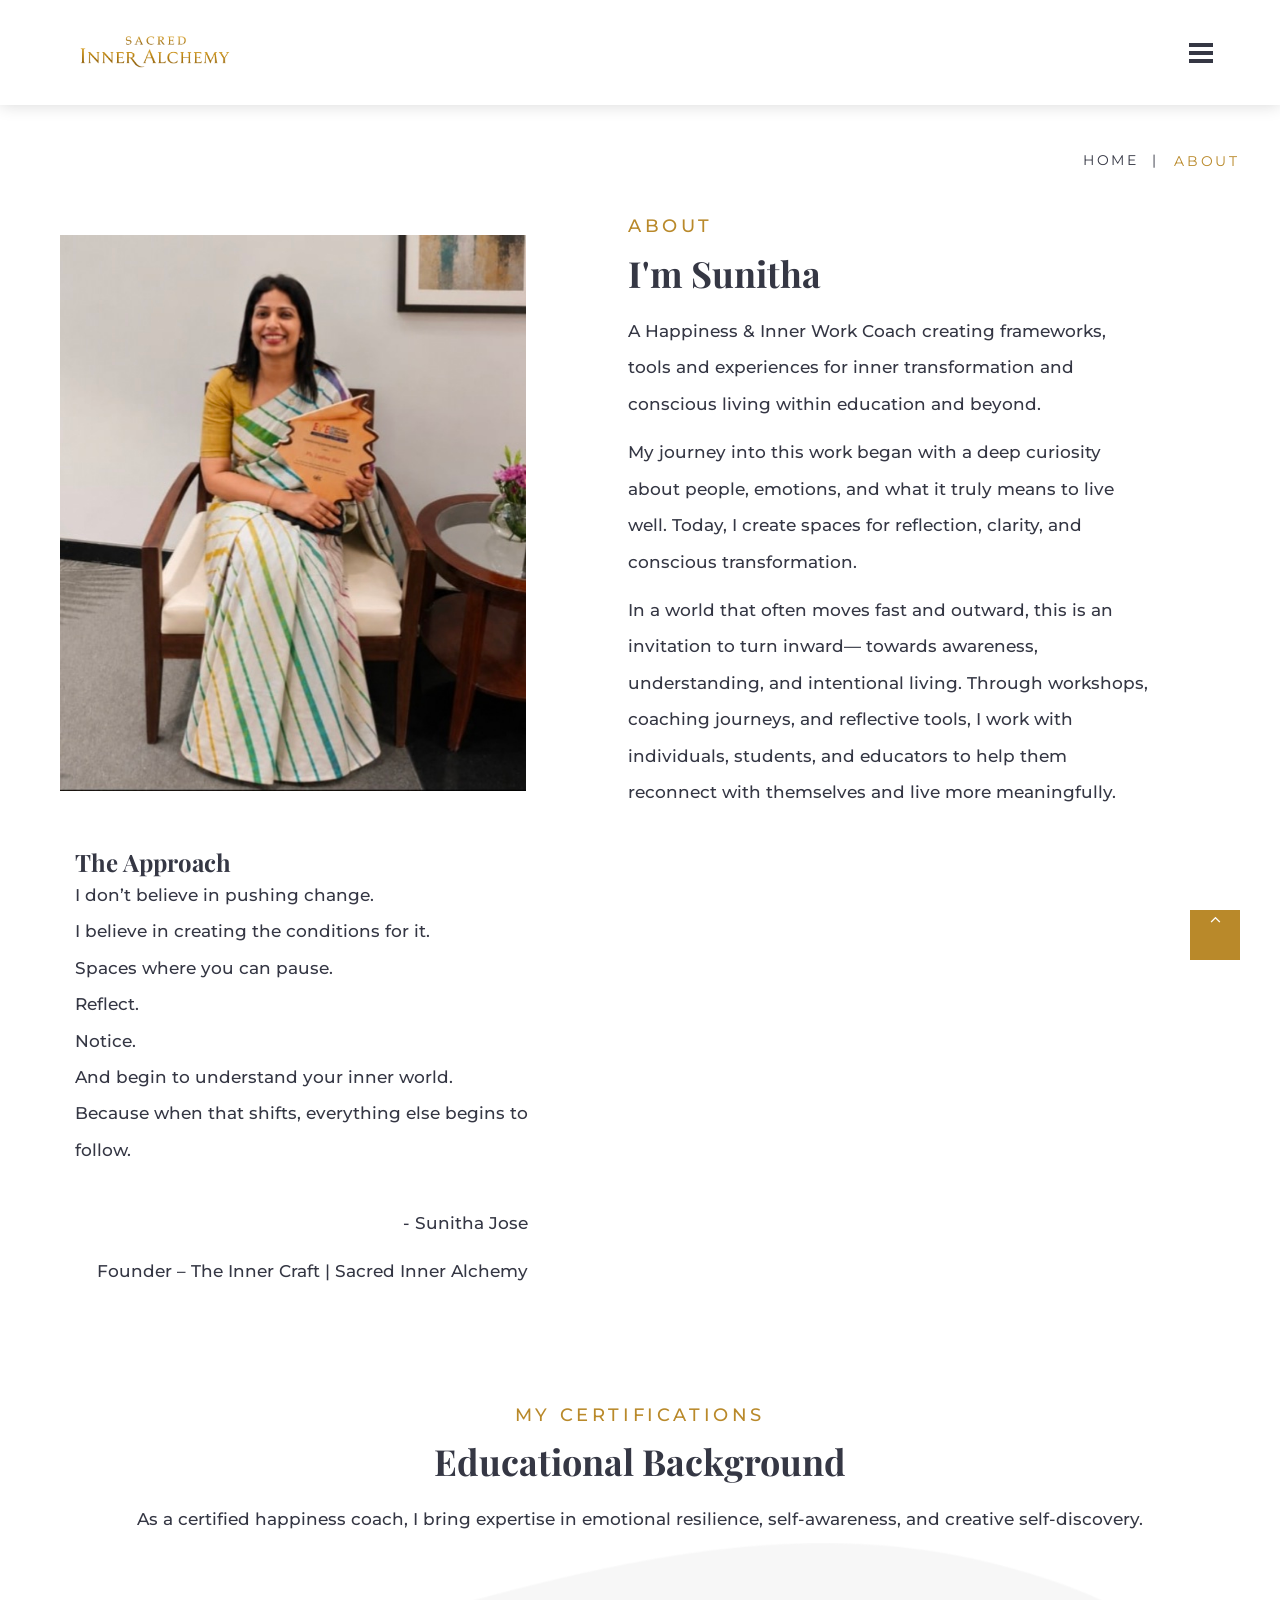
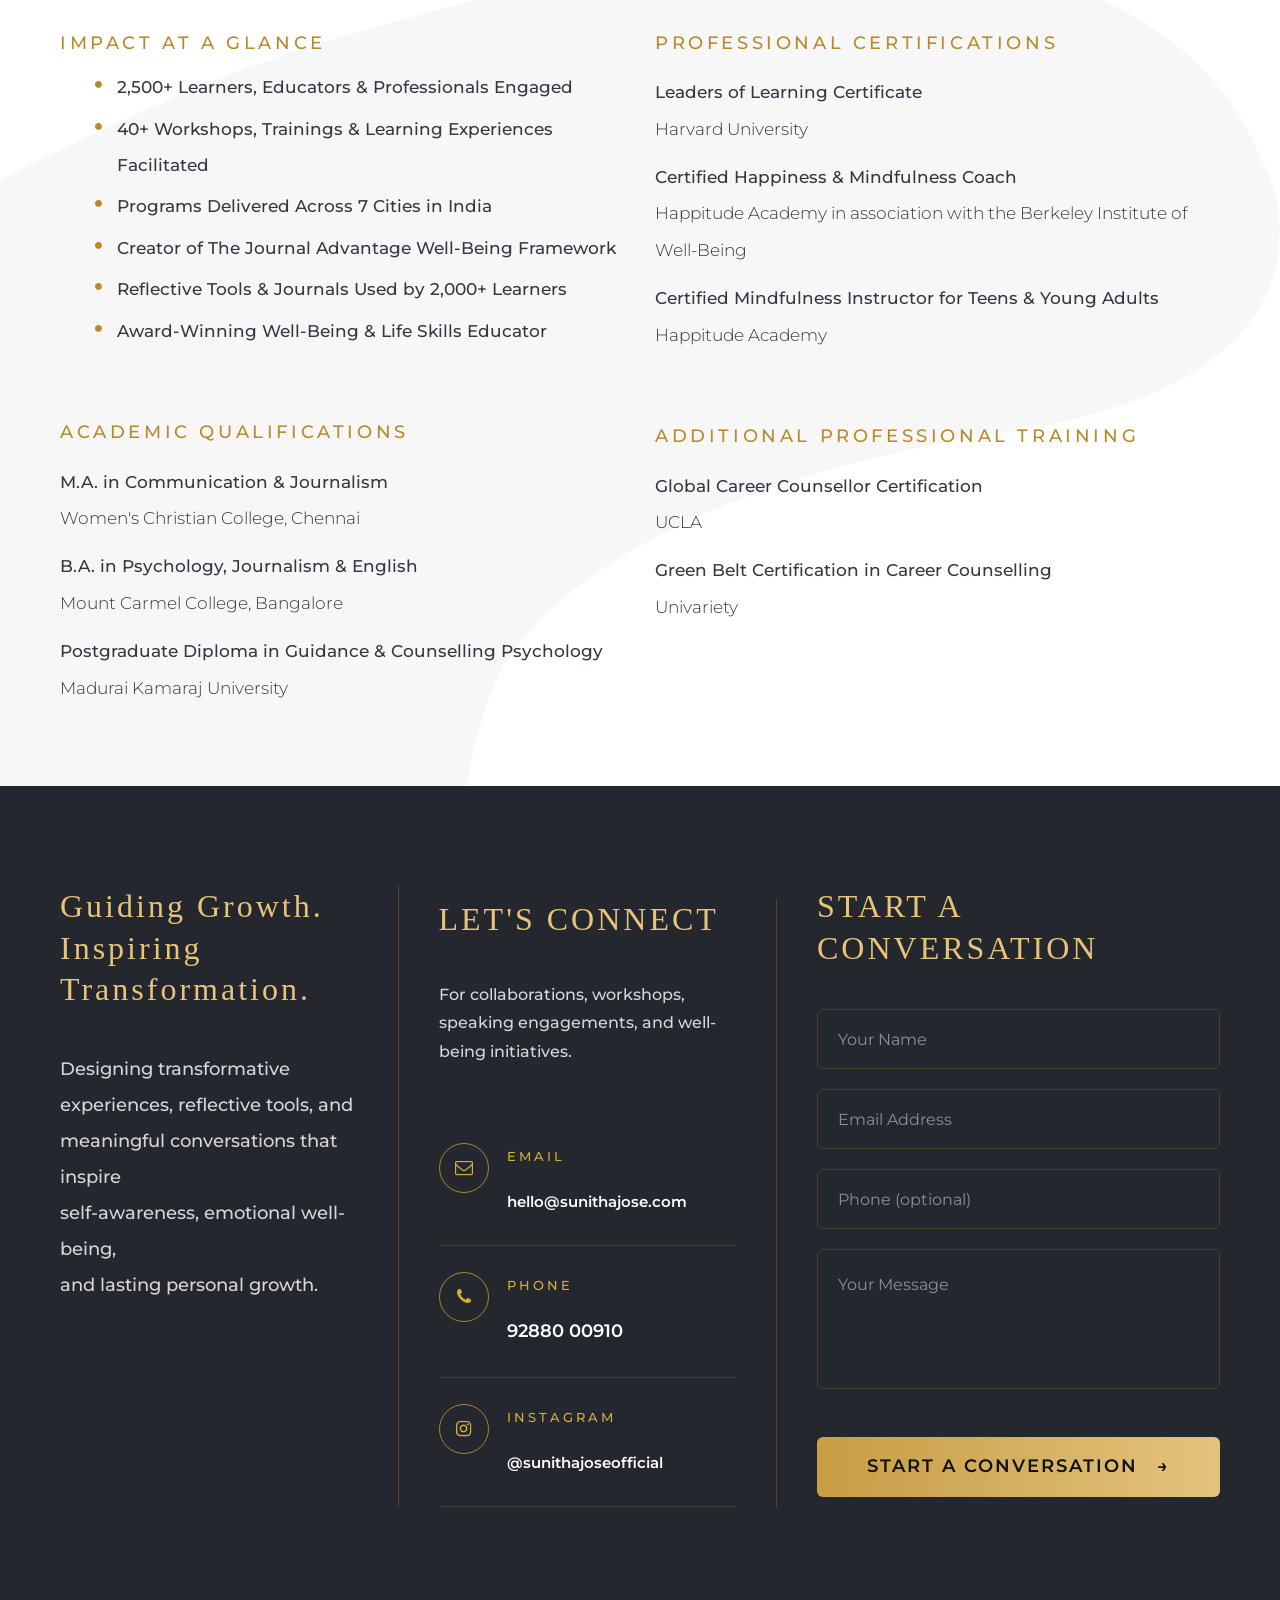
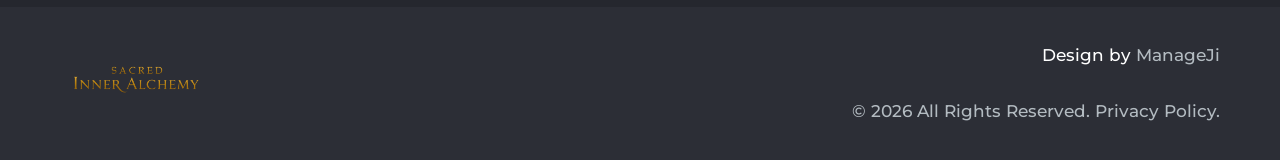
==== about.html @ 0e919ae6 "init pushhh" ====
<!DOCTYPE html>
<html class="wide wow-animation" lang="en">
  <head>
    <title>About - Sunitha Jose</title>
    <meta charset="utf-8">
    <meta name="viewport" content="width=device-width, height=device-height, initial-scale=1.0">
    <meta http-equiv="X-UA-Compatible" content="IE=edge">
    <link rel="icon" href="images/favicon.ico" type="image/x-icon">
    <link rel="stylesheet" type="text/css" href="//fonts.googleapis.com/css?family=Montserrat:300,400,500%7CPlayfair+Display:700">
    <link rel="stylesheet" href="css/bootstrap.css">
    <link rel="stylesheet" href="css/fonts.css">
    <link rel="stylesheet" href="css/stylea.css">
	<link rel="stylesheet" href="css/footera.css?v=20260630">
	<link rel="stylesheet" href="https://cdnjs.cloudflare.com/ajax/libs/font-awesome/4.7.0/css/font-awesome.min.css">
    <style>.ie-panel{display: none;background: #212121;padding: 10px 0;box-shadow: 3px 3px 5px 0 rgba(0,0,0,.3);clear: both;text-align:center;position: relative;z-index: 1;} html.ie-10 .ie-panel, html.lt-ie-10 .ie-panel {display: block;}</style>
  </head>
  <body>
    <div class="ie-panel"><a href="http://windows.microsoft.com/en-US/internet-explorer/"><img src="images/ie8-panel/warning_bar_0000_us.jpg" height="42" width="820" alt="You are using an outdated browser. For a faster, safer browsing experience, upgrade for free today."></a></div>
    <div class="preloader">
      <div class="preloader-body">
        <div class="cssload-container">
          <div class="cssload-speeding-wheel"></div>
        </div>
        <p>Loading...</p>
      </div>
    </div>
    <div class="page">
      <header class="section page-header">
        <!--RD Navbar-->
        <div class="rd-navbar-wrap">
          <nav class="rd-navbar rd-navbar-classic" data-layout="rd-navbar-fixed" data-sm-layout="rd-navbar-fixed" data-md-layout="rd-navbar-fixed" data-md-device-layout="rd-navbar-fixed" data-lg-layout="rd-navbar-fixed" data-lg-device-layout="rd-navbar-fixed" data-xl-layout="rd-navbar-sidebar" data-xl-device-layout="rd-navbar-sidebar" data-xxl-layout="rd-navbar-sidebar" data-xxl-device-layout="rd-navbar-sidebar" data-lg-stick-up-offset="46px" data-xl-stick-up-offset="1x" data-xxl-stick-up-offset="1px" data-lg-stick-up="true" data-xl-stick-up="true" data-xxl-stick-up="true">
            <div class="rd-navbar-main-outer">
              <div class="rd-navbar-main">
                <!--RD Navbar Panel-->
                <div class="rd-navbar-panel">
                  <!--RD Navbar Toggle-->
                  <button class="rd-navbar-toggle" data-rd-navbar-toggle=".rd-navbar-nav-wrap"><span></span></button>
                  <!--RD Navbar Brand-->
                  <div class="rd-navbar-brand">
                    <!--Brand--><a class="brand" href="index.html"><img class="brand-logo-dark" src="images/logo-default-300x86.png" alt="" width="150" height="43"/><img class="brand-logo-light" src="images/logo-inverse-300x86.png" alt="" width="150" height="43"/></a>
                  </div>
                </div>
                <div class="rd-navbar-main-element">
                  <div class="rd-navbar-nav-wrap">
                    <ul class="rd-navbar-nav">
                      <li class="rd-nav-item"><a class="rd-nav-link" href="index.html">Home</a></li>
                      <li class="rd-nav-item active"><a class="rd-nav-link" href="about.html">About</a></li>
                      <li class="rd-nav-item"><a class="rd-nav-link" href="Sacred-Inner-Alchemy.html">Sacred Inner Alchemy</a></li>
                      <li class="rd-nav-item"><a class="rd-nav-link" href="The-Inner-Craft.html">The Inner Craft</a></li>
					  <li class="rd-nav-item"><a class="rd-nav-link" href="Experiences.html">Experiences</a></li>
					  <li class="rd-nav-item"><a class="rd-nav-link" href="Hello-Feelings.html">Hello Feelings</a></li>
					  <li class="rd-nav-item"><a class="rd-nav-link" href="The-Journal-Advantage.html">The Journal Advantage</a></li>
					  <li class="rd-nav-item"><a class="rd-nav-link" href="Recognition.html">Recognition</a></li>
					  <li class="rd-nav-item"><a class="rd-nav-link" href="Institutional-Engagements.html">Institutional Engagements</a></li>
					  <li class="rd-nav-item"><a class="rd-nav-link" href="Testimonials.html">Testimonials</a></li>
					  <li class="rd-nav-item"><a class="rd-nav-link" href="gallery.html">Gallery</a></li>
					  <li class="rd-nav-item"><a class="rd-nav-link" href="connect.html">Connect</a></li>
                    </ul>
                  </div>
                </div>
              </div>
            </div>
          </nav>
        </div>
      </header>
      <!-- Breadcrumbs-->
      <section class="breadcrumbs-custom bg-transparent">
        <div class="container">
          <ul class="breadcrumbs-custom-path">
            <li><a href="index.html">Home</a></li>
            <li class="active">About</li>
          </ul>
        </div>
      </section>
      <!-- About-->
      <section class="section section-lg section-relative bg-transparent">
        <div class="container">
          <div class="row row-30 flex-lg-row-reverse align-items-center">
            <div class="col-md-6 col-lg-7">
              <div class="block-sm">
                <h6>About</h6>
                <h3>I'm Sunitha</h3>
                <p class="lead-custom">A Happiness & Inner Work Coach creating frameworks, tools and experiences for inner transformation and conscious living within education and beyond.</p>
                <p>My journey into this work began with a deep curiosity about people, emotions, and what it truly means to live well.
				Today, I create spaces for reflection, clarity, and conscious transformation.</p>

				<p>In a world that often moves fast and outward, this is an invitation to turn inward—
				towards awareness, understanding, and intentional living.
				Through workshops, coaching journeys, and reflective tools, I work with individuals, students, and educators to help them reconnect with themselves and live more meaningfully.</p>

				
              </div>
            </div>
            <div class="col-md-6 col-lg-5"><img src="images/home-02-470x547.jpg" alt="" width="470" height="547"/>
				
            </div>
			
			
          </div>
		  <div class="col-md-6 col-lg-5">
		  </br>
					<h4>The Approach</h4>
					I don’t believe in pushing change.<br>
					I believe in creating the conditions for it.<br>
					Spaces where you can pause.<br>
					Reflect.<br>
					Notice.<br>
					And begin to understand your inner world.<br>
					Because when that shifts, everything else begins to follow.<br>
					<br>
					
					
					<div style="text-align:right;">
						<p class="lead-custom"> - Sunitha Jose</p>
						<p class="lead-custom">Founder – The Inner Craft | Sacred Inner Alchemy</p>
					</div>
					
			</div>		
        </div>
      </section>
	  
	  <!-- Event spaces-->
      <section class="section section-md section-md-big bg-transparent section-relative text-center">
        <div class="container">
          <h6>My Certifications</h6>
          <h3>Educational Background</h3>
		   <p>As a certified happiness coach, I bring expertise in emotional resilience, self-awareness, and creative self-discovery.</p>
		    </div>
      </section>
		   
      <!-- My skills-->
      <section class="section section-md bg-transparent section-relative">
        <div class="decor-7"><img src="images/decor-07-1570x1751.png" alt="" width="1570" height="1751"/>
        </div>
        <div class="container">
          <div class="row row-30 justify-content-between align-items-md-start">
            <div class="col-md-7 col-lg-6">
               <h6>Impact at a Glance</h6>
              <ul class="list-marked">
                <li>2,500+ Learners, Educators & Professionals Engaged</li>
                <li>40+ Workshops, Trainings & Learning Experiences Facilitated</li>
				<li>Programs Delivered Across 7 Cities in India</li>
                <li>Creator of The Journal Advantage Well-Being Framework</li>
				<li>Reflective Tools & Journals Used by 2,000+ Learners</li>
                <li>Award-Winning Well-Being & Life Skills Educator</li>
              </ul>
			  </br>
				</br>
			  <h6>Academic Qualifications</h6>
			  
			  <p>M.A. in Communication & Journalism </br>
				<span style="font-weight: 300;">Women's Christian College, Chennai</span>
			  </p>
				<p>B.A. in Psychology, Journalism & English </br> <span style="font-weight: 300;">Mount Carmel College, Bangalore</span></p>


				<p>Postgraduate Diploma in Guidance & Counselling Psychology </br> <span style="font-weight: 300;">Madurai Kamaraj University</span></p>

				
            </div>
            <div class="col-md-5 col-lg-6">
              
				<h6>Professional Certifications</h6>

				<p>Leaders of Learning Certificate </br> <span style="font-weight: 300;">Harvard University</span></h6>


				<p>Certified Happiness & Mindfulness Coach </br> <span style="font-weight: 300;">Happitude Academy in association with the Berkeley Institute of Well-Being</span></h6>


				<p>Certified Mindfulness Instructor for Teens & Young Adults </br><span style="font-weight: 300;">Happitude Academy</h6>

				</br>
				</br>
				</br>
				<h6>Additional Professional Training</h6>

				<p>Global Career Counsellor Certification</br>
				<span style="font-weight: 300;">UCLA </span></p>

				<p>Green Belt Certification in Career Counselling <span style="font-weight: 300;">
				</br>Univariety</span></p>
			    
            </div>
          </div>
        </div>
      </section>
	  
      
	  
	  
	

<section class="contact-footer">

    <div class="container">

        <div class="contact-wrapper">

            <!-- Column 1 -->
            <div class="contact-intro">

                <h2>Guiding Growth. Inspiring Transformation.</h2>

                <p>
                    Designing transformative experiences, reflective tools,
                    and meaningful conversations that inspire </br>self-awareness,
                    emotional well-being, </br>and lasting personal growth.
                </p>

            </div>

            <!-- Column 2 -->
            <div class="contact-info">

                <h2>LET'S CONNECT</h2>

                <p class="contact-text">
                    For collaborations, workshops, speaking engagements,
                    and well-being initiatives.
                </p>

                <div class="contact-item">

                    <div class="contact-icon">
                        <i class="fa fa-envelope-o"></i>
                    </div>

                    <div class="contact-content">
                        <span>EMAIL</span>

                        <a href="mailto:hello@sunithajose.com">
                            hello@sunithajose.com
                        </a>
                    </div>

                </div>

                <div class="contact-item">

                    <div class="contact-icon">
                        <i class="fa fa-phone"></i>
                    </div>

                    <div class="contact-content">
                        <span>PHONE</span>

                        <a href="tel:+919288000910">
                            92880 00910
                        </a>
                    </div>

                </div>

                <div class="contact-item">

                    <div class="contact-icon">
                        <i class="fa fa-instagram"></i>
                    </div>

                    <div class="contact-content">
                        <span>INSTAGRAM</span>

                        <a href="https://instagram.com/sunithajoseofficial"
                           target="_blank">
                            @sunithajoseofficial
                        </a>
                    </div>

                </div>

            </div>

            <!-- Column 3 -->
            <div class="contact-form-area">

                <h2>START A CONVERSATION</h2>

                <form method="post" action="bat/rd-mailform.php">

                    <div class="form-wrap">
                        <input type="text"
                               name="name"
                               placeholder="Your Name">
                    </div>

                    <div class="form-wrap">
                        <input type="email"
                               name="email"
                               placeholder="Email Address">
                    </div>

                    <div class="form-wrap">
                        <input type="tel"
                               name="phone"
                               placeholder="Phone (optional)">
                    </div>

                    <div class="form-wrap">
                        <textarea name="message"
                                  placeholder="Your Message"></textarea>
                    </div>

                    <button class="contact-btn" type="submit">
                        START A CONVERSATION
                        <span>→</span>
                    </button>

                </form>

            </div>

        </div>

    </div>

</section>


      <footer class="footer-classic section bg-gray-900 text-center section-relative">
        <div class="container">
          <div class="row row-15 align-items-center">
            <div class="col-md-4 text-md-left">
              <div class="brand"><a href="index.html"><img src="images/logo-inverse-300x86.png" alt="" width="150" height="43"/></a></div>
            </div>
            <div class="col-md-8 text-md-right">
              Design&nbsp;by&nbsp;<a href="https://www.manageji.com/">ManageJi</a><p class="rights"><span>©</span> <span class="copyright-year"></span><span>&nbsp;</span><span>All Rights Reserved</span><span>.&nbsp;</span><a href="privacy-policy.html">Privacy Policy</a>.
              </p>
            </div>
          </div>
        </div>
      </footer>
    </div>
    <div class="snackbars" id="form-output-global"></div>
    <script src="js/core.min.js"></script>
    <script src="js/script.js"></script>
	<script>
    (function (w, d, s, u) {
    w.gbwawc = {
    url: u,
    options: {
            waId: "+919288000910",
            siteName: "sunithajose",
            siteTag: "1",
            siteLogo: "https://assets.gallabox.com/gb-home/wa-chat-widget/bot+avatars/1.png",
            widgetPosition: "RIGHT",
            triggerMessage: "Buy/Enquire from website",
            welcomeMessage: "Hello! Kindly enter your Name and Phone number. We will get back to you ASAP.",
            brandColor: "#25D366",
            messageText: "",
            replyOptions: ['Buy','Enquire'],
        },
    };
    var h = d.getElementsByTagName(s)[0],
    j = d.createElement(s);
    j.async = true;
    j.src = u + "/whatsapp-widget.min.js?_=" + Math.random();
    h.parentNode.insertBefore(j, h);
    })(window, document, "script", "https://waw.gallabox.com");
</script>
  </body>
</html>
---- css/fonts.css ----
/** @group Fonts *//** @section Font Awesome Icons 4.7.0 */@font-face {	font-family: 'FontAwesome';	src: url("../fonts/fontawesome-webfont.eot?v=4.7.0");	src: url("../fonts/fontawesome-webfont.eot?#iefix&v=4.7.0") format("embedded-opentype"), url("../fonts/fontawesome-webfont.woff2?v=4.7.0") format("woff2"), url("../fonts/fontawesome-webfont.woff?v=4.7.0") format("woff"), url("../fonts/fontawesome-webfont.ttf?v=4.7.0") format("truetype"), url("../fonts/fontawesome-webfont.svg?v=4.7.0#fontawesomeregular") format("svg");	font-weight: normal;	font-style: normal;}.fa {	display: inline-block;	font-family: 'FontAwesome';	font-size: inherit;	text-rendering: auto;	-webkit-font-smoothing: antialiased;	-moz-osx-font-smoothing: grayscale;}[class*='fa-']:before {	font-weight: 400;	font-family: 'FontAwesome';}/* makes the font 33% larger relative to the icon container */.fa-lg {	font-size: 1.33333333em;	line-height: 0.75em;	vertical-align: -15%;}.fa-2x {	font-size: 2em;}.fa-3x {	font-size: 3em;}.fa-4x {	font-size: 4em;}.fa-5x {	font-size: 5em;}.fa-fw {	width: 1.28571429em;	text-align: center;}.fa-ul {	padding-left: 0;	margin-left: 2.14285714em;	list-style-type: none;}.fa-ul > li {	position: relative;}.fa-li {	position: absolute;	left: -2.14285714em;	width: 2.14285714em;	top: 0.14285714em;	text-align: center;}.fa-li.fa-lg {	left: -1.85714286em;}.fa-border {	padding: .2em .25em .15em;	border: solid 0.08em #eeeeee;	border-radius: .1em;}.fa-pull-left {	float: left;}.fa-pull-right {	float: right;}.fa.fa-pull-left {	margin-right: .3em;}.fa.fa-pull-right {	margin-left: .3em;}/* Deprecated as of 4.4.0 */.pull-right {	float: right;}.pull-left {	float: left;}.fa.pull-left {	margin-right: .3em;}.fa.pull-right {	margin-left: .3em;}.fa-spin {	-webkit-animation: fa-spin 2s infinite linear;	animation: fa-spin 2s infinite linear;}.fa-pulse {	-webkit-animation: fa-spin 1s infinite steps(8);	animation: fa-spin 1s infinite steps(8);}@-webkit-keyframes fa-spin {	0% {		-webkit-transform: rotate(0deg);		transform: rotate(0deg);	}	100% {		-webkit-transform: rotate(359deg);		transform: rotate(359deg);	}}@keyframes fa-spin {	0% {		-webkit-transform: rotate(0deg);		transform: rotate(0deg);	}	100% {		-webkit-transform: rotate(359deg);		transform: rotate(359deg);	}}.fa-rotate-90 {	-ms-filter: "progid:DXImageTransform.Microsoft.BasicImage(rotation=1)";	-webkit-transform: rotate(90deg);	-ms-transform: rotate(90deg);	transform: rotate(90deg);}.fa-rotate-180 {	-ms-filter: "progid:DXImageTransform.Microsoft.BasicImage(rotation=2)";	-webkit-transform: rotate(180deg);	-ms-transform: rotate(180deg);	transform: rotate(180deg);}.fa-rotate-270 {	-ms-filter: "progid:DXImageTransform.Microsoft.BasicImage(rotation=3)";	-webkit-transform: rotate(270deg);	-ms-transform: rotate(270deg);	transform: rotate(270deg);}.fa-flip-horizontal {	-ms-filter: "progid:DXImageTransform.Microsoft.BasicImage(rotation=0, mirror=1)";	-webkit-transform: scale(-1, 1);	-ms-transform: scale(-1, 1);	transform: scale(-1, 1);}.fa-flip-vertical {	-ms-filter: "progid:DXImageTransform.Microsoft.BasicImage(rotation=2, mirror=1)";	-webkit-transform: scale(1, -1);	-ms-transform: scale(1, -1);	transform: scale(1, -1);}:root .fa-rotate-90,:root .fa-rotate-180,:root .fa-rotate-270,:root .fa-flip-horizontal,:root .fa-flip-vertical {	filter: none;}.fa-stack {	position: relative;	display: inline-block;	width: 2em;	height: 2em;	line-height: 2em;	vertical-align: middle;}.fa-stack-1x,.fa-stack-2x {	position: absolute;	left: 0;	width: 100%;	text-align: center;}.fa-stack-1x {	line-height: inherit;}.fa-stack-2x {	font-size: 2em;}.fa-inverse {	color: #ffffff;}/* Font Awesome uses the Unicode Private Use Area (PUA) to ensure screen
   readers do not read off random characters that represent icons */.fa-glass:before {	content: "\f000";}.fa-music:before {	content: "\f001";}.fa-search:before {	content: "\f002";}.fa-envelope-o:before {	content: "\f003";}.fa-heart:before {	content: "\f004";}.fa-star:before {	content: "\f005";}.fa-star-o:before {	content: "\f006";}.fa-user:before {	content: "\f007";}.fa-film:before {	content: "\f008";}.fa-th-large:before {	content: "\f009";}.fa-th:before {	content: "\f00a";}.fa-th-list:before {	content: "\f00b";}.fa-check:before {	content: "\f00c";}.fa-remove:before,.fa-close:before,.fa-times:before {	content: "\f00d";}.fa-search-plus:before {	content: "\f00e";}.fa-search-minus:before {	content: "\f010";}.fa-power-off:before {	content: "\f011";}.fa-signal:before {	content: "\f012";}.fa-gear:before,.fa-cog:before {	content: "\f013";}.fa-trash-o:before {	content: "\f014";}.fa-home:before {	content: "\f015";}.fa-file-o:before {	content: "\f016";}.fa-clock-o:before {	content: "\f017";}.fa-road:before {	content: "\f018";}.fa-download:before {	content: "\f019";}.fa-arrow-circle-o-down:before {	content: "\f01a";}.fa-arrow-circle-o-up:before {	content: "\f01b";}.fa-inbox:before {	content: "\f01c";}.fa-play-circle-o:before {	content: "\f01d";}.fa-rotate-right:before,.fa-repeat:before {	content: "\f01e";}.fa-refresh:before {	content: "\f021";}.fa-list-alt:before {	content: "\f022";}.fa-lock:before {	content: "\f023";}.fa-flag:before {	content: "\f024";}.fa-headphones:before {	content: "\f025";}.fa-volume-off:before {	content: "\f026";}.fa-volume-down:before {	content: "\f027";}.fa-volume-up:before {	content: "\f028";}.fa-qrcode:before {	content: "\f029";}.fa-barcode:before {	content: "\f02a";}.fa-tag:before {	content: "\f02b";}.fa-tags:before {	content: "\f02c";}.fa-book:before {	content: "\f02d";}.fa-bookmark:before {	content: "\f02e";}.fa-print:before {	content: "\f02f";}.fa-camera:before {	content: "\f030";}.fa-font:before {	content: "\f031";}.fa-bold:before {	content: "\f032";}.fa-italic:before {	content: "\f033";}.fa-text-height:before {	content: "\f034";}.fa-text-width:before {	content: "\f035";}.fa-align-left:before {	content: "\f036";}.fa-align-center:before {	content: "\f037";}.fa-align-right:before {	content: "\f038";}.fa-align-justify:before {	content: "\f039";}.fa-list:before {	content: "\f03a";}.fa-dedent:before,.fa-outdent:before {	content: "\f03b";}.fa-indent:before {	content: "\f03c";}.fa-video-camera:before {	content: "\f03d";}.fa-photo:before,.fa-image:before,.fa-picture-o:before {	content: "\f03e";}.fa-pencil:before {	content: "\f040";}.fa-map-marker:before {	content: "\f041";}.fa-adjust:before {	content: "\f042";}.fa-tint:before {	content: "\f043";}.fa-edit:before,.fa-pencil-square-o:before {	content: "\f044";}.fa-share-square-o:before {	content: "\f045";}.fa-check-square-o:before {	content: "\f046";}.fa-arrows:before {	content: "\f047";}.fa-step-backward:before {	content: "\f048";}.fa-fast-backward:before {	content: "\f049";}.fa-backward:before {	content: "\f04a";}.fa-play:before {	content: "\f04b";}.fa-pause:before {	content: "\f04c";}.fa-stop:before {	content: "\f04d";}.fa-forward:before {	content: "\f04e";}.fa-fast-forward:before {	content: "\f050";}.fa-step-forward:before {	content: "\f051";}.fa-eject:before {	content: "\f052";}.fa-chevron-left:before {	content: "\f053";}.fa-chevron-right:before {	content: "\f054";}.fa-plus-circle:before {	content: "\f055";}.fa-minus-circle:before {	content: "\f056";}.fa-times-circle:before {	content: "\f057";}.fa-check-circle:before {	content: "\f058";}.fa-question-circle:before {	content: "\f059";}.fa-info-circle:before {	content: "\f05a";}.fa-crosshairs:before {	content: "\f05b";}.fa-times-circle-o:before {	content: "\f05c";}.fa-check-circle-o:before {	content: "\f05d";}.fa-ban:before {	content: "\f05e";}.fa-arrow-left:before {	content: "\f060";}.fa-arrow-right:before {	content: "\f061";}.fa-arrow-up:before {	content: "\f062";}.fa-arrow-down:before {	content: "\f063";}.fa-mail-forward:before,.fa-share:before {	content: "\f064";}.fa-expand:before {	content: "\f065";}.fa-compress:before {	content: "\f066";}.fa-plus:before {	content: "\f067";}.fa-minus:before {	content: "\f068";}.fa-asterisk:before {	content: "\f069";}.fa-exclamation-circle:before {	content: "\f06a";}.fa-gift:before {	content: "\f06b";}.fa-leaf:before {	content: "\f06c";}.fa-fire:before {	content: "\f06d";}.fa-eye:before {	content: "\f06e";}.fa-eye-slash:before {	content: "\f070";}.fa-warning:before,.fa-exclamation-triangle:before {	content: "\f071";}.fa-plane:before {	content: "\f072";}.fa-calendar:before {	content: "\f073";}.fa-random:before {	content: "\f074";}.fa-comment:before {	content: "\f075";}.fa-magnet:before {	content: "\f076";}.fa-chevron-up:before {	content: "\f077";}.fa-chevron-down:before {	content: "\f078";}.fa-retweet:before {	content: "\f079";}.fa-shopping-cart:before {	content: "\f07a";}.fa-folder:before {	content: "\f07b";}.fa-folder-open:before {	content: "\f07c";}.fa-arrows-v:before {	content: "\f07d";}.fa-arrows-h:before {	content: "\f07e";}.fa-bar-chart-o:before,.fa-bar-chart:before {	content: "\f080";}.fa-twitter-square:before {	content: "\f081";}.fa-facebook-square:before {	content: "\f082";}.fa-camera-retro:before {	content: "\f083";}.fa-key:before {	content: "\f084";}.fa-gears:before,.fa-cogs:before {	content: "\f085";}.fa-comments:before {	content: "\f086";}.fa-thumbs-o-up:before {	content: "\f087";}.fa-thumbs-o-down:before {	content: "\f088";}.fa-star-half:before {	content: "\f089";}.fa-heart-o:before {	content: "\f08a";}.fa-sign-out:before {	content: "\f08b";}.fa-linkedin-square:before {	content: "\f08c";}.fa-thumb-tack:before {	content: "\f08d";}.fa-external-link:before {	content: "\f08e";}.fa-sign-in:before {	content: "\f090";}.fa-trophy:before {	content: "\f091";}.fa-github-square:before {	content: "\f092";}.fa-upload:before {	content: "\f093";}.fa-lemon-o:before {	content: "\f094";}.fa-phone:before {	content: "\f095";}.fa-square-o:before {	content: "\f096";}.fa-bookmark-o:before {	content: "\f097";}.fa-phone-square:before {	content: "\f098";}.fa-twitter:before {	content: "\f099";}.fa-facebook-f:before,.fa-facebook:before {	content: "\f09a";}.fa-github:before {	content: "\f09b";}.fa-unlock:before {	content: "\f09c";}.fa-credit-card:before {	content: "\f09d";}.fa-feed:before,.fa-rss:before {	content: "\f09e";}.fa-hdd-o:before {	content: "\f0a0";}.fa-bullhorn:before {	content: "\f0a1";}.fa-bell:before {	content: "\f0f3";}.fa-certificate:before {	content: "\f0a3";}.fa-hand-o-right:before {	content: "\f0a4";}.fa-hand-o-left:before {	content: "\f0a5";}.fa-hand-o-up:before {	content: "\f0a6";}.fa-hand-o-down:before {	content: "\f0a7";}.fa-arrow-circle-left:before {	content: "\f0a8";}.fa-arrow-circle-right:before {	content: "\f0a9";}.fa-arrow-circle-up:before {	content: "\f0aa";}.fa-arrow-circle-down:before {	content: "\f0ab";}.fa-globe:before {	content: "\f0ac";}.fa-wrench:before {	content: "\f0ad";}.fa-tasks:before {	content: "\f0ae";}.fa-filter:before {	content: "\f0b0";}.fa-briefcase:before {	content: "\f0b1";}.fa-arrows-alt:before {	content: "\f0b2";}.fa-group:before,.fa-users:before {	content: "\f0c0";}.fa-chain:before,.fa-link:before {	content: "\f0c1";}.fa-cloud:before {	content: "\f0c2";}.fa-flask:before {	content: "\f0c3";}.fa-cut:before,.fa-scissors:before {	content: "\f0c4";}.fa-copy:before,.fa-files-o:before {	content: "\f0c5";}.fa-paperclip:before {	content: "\f0c6";}.fa-save:before,.fa-floppy-o:before {	content: "\f0c7";}.fa-square:before {	content: "\f0c8";}.fa-navicon:before,.fa-reorder:before,.fa-bars:before {	content: "\f0c9";}.fa-list-ul:before {	content: "\f0ca";}.fa-list-ol:before {	content: "\f0cb";}.fa-strikethrough:before {	content: "\f0cc";}.fa-underline:before {	content: "\f0cd";}.fa-table:before {	content: "\f0ce";}.fa-magic:before {	content: "\f0d0";}.fa-truck:before {	content: "\f0d1";}.fa-pinterest:before {	content: "\f0d2";}.fa-pinterest-square:before {	content: "\f0d3";}.fa-google-plus-square:before {	content: "\f0d4";}.fa-google-plus:before {	content: "\f0d5";}.fa-money:before {	content: "\f0d6";}.fa-caret-down:before {	content: "\f0d7";}.fa-caret-up:before {	content: "\f0d8";}.fa-caret-left:before {	content: "\f0d9";}.fa-caret-right:before {	content: "\f0da";}.fa-columns:before {	content: "\f0db";}.fa-unsorted:before,.fa-sort:before {	content: "\f0dc";}.fa-sort-down:before,.fa-sort-desc:before {	content: "\f0dd";}.fa-sort-up:before,.fa-sort-asc:before {	content: "\f0de";}.fa-envelope:before {	content: "\f0e0";}.fa-linkedin:before {	content: "\f0e1";}.fa-rotate-left:before,.fa-undo:before {	content: "\f0e2";}.fa-legal:before,.fa-gavel:before {	content: "\f0e3";}.fa-dashboard:before,.fa-tachometer:before {	content: "\f0e4";}.fa-comment-o:before {	content: "\f0e5";}.fa-comments-o:before {	content: "\f0e6";}.fa-flash:before,.fa-bolt:before {	content: "\f0e7";}.fa-sitemap:before {	content: "\f0e8";}.fa-umbrella:before {	content: "\f0e9";}.fa-paste:before,.fa-clipboard:before {	content: "\f0ea";}.fa-lightbulb-o:before {	content: "\f0eb";}.fa-exchange:before {	content: "\f0ec";}.fa-cloud-download:before {	content: "\f0ed";}.fa-cloud-upload:before {	content: "\f0ee";}.fa-user-md:before {	content: "\f0f0";}.fa-stethoscope:before {	content: "\f0f1";}.fa-suitcase:before {	content: "\f0f2";}.fa-bell-o:before {	content: "\f0a2";}.fa-coffee:before {	content: "\f0f4";}.fa-cutlery:before {	content: "\f0f5";}.fa-file-text-o:before {	content: "\f0f6";}.fa-building-o:before {	content: "\f0f7";}.fa-hospital-o:before {	content: "\f0f8";}.fa-ambulance:before {	content: "\f0f9";}.fa-medkit:before {	content: "\f0fa";}.fa-fighter-jet:before {	content: "\f0fb";}.fa-beer:before {	content: "\f0fc";}.fa-h-square:before {	content: "\f0fd";}.fa-plus-square:before {	content: "\f0fe";}.fa-angle-double-left:before {	content: "\f100";}.fa-angle-double-right:before {	content: "\f101";}.fa-angle-double-up:before {	content: "\f102";}.fa-angle-double-down:before {	content: "\f103";}.fa-angle-left:before {	content: "\f104";}.fa-angle-right:before {	content: "\f105";}.fa-angle-up:before {	content: "\f106";}.fa-angle-down:before {	content: "\f107";}.fa-desktop:before {	content: "\f108";}.fa-laptop:before {	content: "\f109";}.fa-tablet:before {	content: "\f10a";}.fa-mobile-phone:before,.fa-mobile:before {	content: "\f10b";}.fa-circle-o:before {	content: "\f10c";}.fa-quote-left:before {	content: "\f10d";}.fa-quote-right:before {	content: "\f10e";}.fa-spinner:before {	content: "\f110";}.fa-circle:before {	content: "\f111";}.fa-mail-reply:before,.fa-reply:before {	content: "\f112";}.fa-github-alt:before {	content: "\f113";}.fa-folder-o:before {	content: "\f114";}.fa-folder-open-o:before {	content: "\f115";}.fa-smile-o:before {	content: "\f118";}.fa-frown-o:before {	content: "\f119";}.fa-meh-o:before {	content: "\f11a";}.fa-gamepad:before {	content: "\f11b";}.fa-keyboard-o:before {	content: "\f11c";}.fa-flag-o:before {	content: "\f11d";}.fa-flag-checkered:before {	content: "\f11e";}.fa-terminal:before {	content: "\f120";}.fa-code:before {	content: "\f121";}.fa-mail-reply-all:before,.fa-reply-all:before {	content: "\f122";}.fa-star-half-empty:before,.fa-star-half-full:before,.fa-star-half-o:before {	content: "\f123";}.fa-location-arrow:before {	content: "\f124";}.fa-crop:before {	content: "\f125";}.fa-code-fork:before {	content: "\f126";}.fa-unlink:before,.fa-chain-broken:before {	content: "\f127";}.fa-question:before {	content: "\f128";}.fa-info:before {	content: "\f129";}.fa-exclamation:before {	content: "\f12a";}.fa-superscript:before {	content: "\f12b";}.fa-subscript:before {	content: "\f12c";}.fa-eraser:before {	content: "\f12d";}.fa-puzzle-piece:before {	content: "\f12e";}.fa-microphone:before {	content: "\f130";}.fa-microphone-slash:before {	content: "\f131";}.fa-shield:before {	content: "\f132";}.fa-calendar-o:before {	content: "\f133";}.fa-fire-extinguisher:before {	content: "\f134";}.fa-rocket:before {	content: "\f135";}.fa-maxcdn:before {	content: "\f136";}.fa-chevron-circle-left:before {	content: "\f137";}.fa-chevron-circle-right:before {	content: "\f138";}.fa-chevron-circle-up:before {	content: "\f139";}.fa-chevron-circle-down:before {	content: "\f13a";}.fa-html5:before {	content: "\f13b";}.fa-css3:before {	content: "\f13c";}.fa-anchor:before {	content: "\f13d";}.fa-unlock-alt:before {	content: "\f13e";}.fa-bullseye:before {	content: "\f140";}.fa-ellipsis-h:before {	content: "\f141";}.fa-ellipsis-v:before {	content: "\f142";}.fa-rss-square:before {	content: "\f143";}.fa-play-circle:before {	content: "\f144";}.fa-ticket:before {	content: "\f145";}.fa-minus-square:before {	content: "\f146";}.fa-minus-square-o:before {	content: "\f147";}.fa-level-up:before {	content: "\f148";}.fa-level-down:before {	content: "\f149";}.fa-check-square:before {	content: "\f14a";}.fa-pencil-square:before {	content: "\f14b";}.fa-external-link-square:before {	content: "\f14c";}.fa-share-square:before {	content: "\f14d";}.fa-compass:before {	content: "\f14e";}.fa-toggle-down:before,.fa-caret-square-o-down:before {	content: "\f150";}.fa-toggle-up:before,.fa-caret-square-o-up:before {	content: "\f151";}.fa-toggle-right:before,.fa-caret-square-o-right:before {	content: "\f152";}.fa-euro:before,.fa-eur:before {	content: "\f153";}.fa-gbp:before {	content: "\f154";}.fa-dollar:before,.fa-usd:before {	content: "\f155";}.fa-rupee:before,.fa-inr:before {	content: "\f156";}.fa-cny:before,.fa-rmb:before,.fa-yen:before,.fa-jpy:before {	content: "\f157";}.fa-ruble:before,.fa-rouble:before,.fa-rub:before {	content: "\f158";}.fa-won:before,.fa-krw:before {	content: "\f159";}.fa-bitcoin:before,.fa-btc:before {	content: "\f15a";}.fa-file:before {	content: "\f15b";}.fa-file-text:before {	content: "\f15c";}.fa-sort-alpha-asc:before {	content: "\f15d";}.fa-sort-alpha-desc:before {	content: "\f15e";}.fa-sort-amount-asc:before {	content: "\f160";}.fa-sort-amount-desc:before {	content: "\f161";}.fa-sort-numeric-asc:before {	content: "\f162";}.fa-sort-numeric-desc:before {	content: "\f163";}.fa-thumbs-up:before {	content: "\f164";}.fa-thumbs-down:before {	content: "\f165";}.fa-youtube-square:before {	content: "\f166";}.fa-youtube:before {	content: "\f167";}.fa-xing:before {	content: "\f168";}.fa-xing-square:before {	content: "\f169";}.fa-youtube-play:before {	content: "\f16a";}.fa-dropbox:before {	content: "\f16b";}.fa-stack-overflow:before {	content: "\f16c";}.fa-instagram:before {	content: "\f16d";}.fa-flickr:before {	content: "\f16e";}.fa-adn:before {	content: "\f170";}.fa-bitbucket:before {	content: "\f171";}.fa-bitbucket-square:before {	content: "\f172";}.fa-tumblr:before {	content: "\f173";}.fa-tumblr-square:before {	content: "\f174";}.fa-long-arrow-down:before {	content: "\f175";}.fa-long-arrow-up:before {	content: "\f176";}.fa-long-arrow-left:before {	content: "\f177";}.fa-long-arrow-right:before {	content: "\f178";}.fa-apple:before {	content: "\f179";}.fa-windows:before {	content: "\f17a";}.fa-android:before {	content: "\f17b";}.fa-linux:before {	content: "\f17c";}.fa-dribbble:before {	content: "\f17d";}.fa-skype:before {	content: "\f17e";}.fa-foursquare:before {	content: "\f180";}.fa-trello:before {	content: "\f181";}.fa-female:before {	content: "\f182";}.fa-male:before {	content: "\f183";}.fa-gittip:before,.fa-gratipay:before {	content: "\f184";}.fa-sun-o:before {	content: "\f185";}.fa-moon-o:before {	content: "\f186";}.fa-archive:before {	content: "\f187";}.fa-bug:before {	content: "\f188";}.fa-vk:before {	content: "\f189";}.fa-weibo:before {	content: "\f18a";}.fa-renren:before {	content: "\f18b";}.fa-pagelines:before {	content: "\f18c";}.fa-stack-exchange:before {	content: "\f18d";}.fa-arrow-circle-o-right:before {	content: "\f18e";}.fa-arrow-circle-o-left:before {	content: "\f190";}.fa-toggle-left:before,.fa-caret-square-o-left:before {	content: "\f191";}.fa-dot-circle-o:before {	content: "\f192";}.fa-wheelchair:before {	content: "\f193";}.fa-vimeo-square:before {	content: "\f194";}.fa-turkish-lira:before,.fa-try:before {	content: "\f195";}.fa-plus-square-o:before {	content: "\f196";}.fa-space-shuttle:before {	content: "\f197";}.fa-slack:before {	content: "\f198";}.fa-envelope-square:before {	content: "\f199";}.fa-wordpress:before {	content: "\f19a";}.fa-openid:before {	content: "\f19b";}.fa-institution:before,.fa-bank:before,.fa-university:before {	content: "\f19c";}.fa-mortar-board:before,.fa-graduation-cap:before {	content: "\f19d";}.fa-yahoo:before {	content: "\f19e";}.fa-google:before {	content: "\f1a0";}.fa-reddit:before {	content: "\f1a1";}.fa-reddit-square:before {	content: "\f1a2";}.fa-stumbleupon-circle:before {	content: "\f1a3";}.fa-stumbleupon:before {	content: "\f1a4";}.fa-delicious:before {	content: "\f1a5";}.fa-digg:before {	content: "\f1a6";}.fa-pied-piper-pp:before {	content: "\f1a7";}.fa-pied-piper-alt:before {	content: "\f1a8";}.fa-drupal:before {	content: "\f1a9";}.fa-joomla:before {	content: "\f1aa";}.fa-language:before {	content: "\f1ab";}.fa-fax:before {	content: "\f1ac";}.fa-building:before {	content: "\f1ad";}.fa-child:before {	content: "\f1ae";}.fa-paw:before {	content: "\f1b0";}.fa-spoon:before {	content: "\f1b1";}.fa-cube:before {	content: "\f1b2";}.fa-cubes:before {	content: "\f1b3";}.fa-behance:before {	content: "\f1b4";}.fa-behance-square:before {	content: "\f1b5";}.fa-steam:before {	content: "\f1b6";}.fa-steam-square:before {	content: "\f1b7";}.fa-recycle:before {	content: "\f1b8";}.fa-automobile:before,.fa-car:before {	content: "\f1b9";}.fa-cab:before,.fa-taxi:before {	content: "\f1ba";}.fa-tree:before {	content: "\f1bb";}.fa-spotify:before {	content: "\f1bc";}.fa-deviantart:before {	content: "\f1bd";}.fa-soundcloud:before {	content: "\f1be";}.fa-database:before {	content: "\f1c0";}.fa-file-pdf-o:before {	content: "\f1c1";}.fa-file-word-o:before {	content: "\f1c2";}.fa-file-excel-o:before {	content: "\f1c3";}.fa-file-powerpoint-o:before {	content: "\f1c4";}.fa-file-photo-o:before,.fa-file-picture-o:before,.fa-file-image-o:before {	content: "\f1c5";}.fa-file-zip-o:before,.fa-file-archive-o:before {	content: "\f1c6";}.fa-file-sound-o:before,.fa-file-audio-o:before {	content: "\f1c7";}.fa-file-movie-o:before,.fa-file-video-o:before {	content: "\f1c8";}.fa-file-code-o:before {	content: "\f1c9";}.fa-vine:before {	content: "\f1ca";}.fa-codepen:before {	content: "\f1cb";}.fa-jsfiddle:before {	content: "\f1cc";}.fa-life-bouy:before,.fa-life-buoy:before,.fa-life-saver:before,.fa-support:before,.fa-life-ring:before {	content: "\f1cd";}.fa-circle-o-notch:before {	content: "\f1ce";}.fa-ra:before,.fa-resistance:before,.fa-rebel:before {	content: "\f1d0";}.fa-ge:before,.fa-empire:before {	content: "\f1d1";}.fa-git-square:before {	content: "\f1d2";}.fa-git:before {	content: "\f1d3";}.fa-y-combinator-square:before,.fa-yc-square:before,.fa-hacker-news:before {	content: "\f1d4";}.fa-tencent-weibo:before {	content: "\f1d5";}.fa-qq:before {	content: "\f1d6";}.fa-wechat:before,.fa-weixin:before {	content: "\f1d7";}.fa-send:before,.fa-paper-plane:before {	content: "\f1d8";}.fa-send-o:before,.fa-paper-plane-o:before {	content: "\f1d9";}.fa-history:before {	content: "\f1da";}.fa-circle-thin:before {	content: "\f1db";}.fa-header:before {	content: "\f1dc";}.fa-paragraph:before {	content: "\f1dd";}.fa-sliders:before {	content: "\f1de";}.fa-share-alt:before {	content: "\f1e0";}.fa-share-alt-square:before {	content: "\f1e1";}.fa-bomb:before {	content: "\f1e2";}.fa-soccer-ball-o:before,.fa-futbol-o:before {	content: "\f1e3";}.fa-tty:before {	content: "\f1e4";}.fa-binoculars:before {	content: "\f1e5";}.fa-plug:before {	content: "\f1e6";}.fa-slideshare:before {	content: "\f1e7";}.fa-twitch:before {	content: "\f1e8";}.fa-yelp:before {	content: "\f1e9";}.fa-newspaper-o:before {	content: "\f1ea";}.fa-wifi:before {	content: "\f1eb";}.fa-calculator:before {	content: "\f1ec";}.fa-paypal:before {	content: "\f1ed";}.fa-google-wallet:before {	content: "\f1ee";}.fa-cc-visa:before {	content: "\f1f0";}.fa-cc-mastercard:before {	content: "\f1f1";}.fa-cc-discover:before {	content: "\f1f2";}.fa-cc-amex:before {	content: "\f1f3";}.fa-cc-paypal:before {	content: "\f1f4";}.fa-cc-stripe:before {	content: "\f1f5";}.fa-bell-slash:before {	content: "\f1f6";}.fa-bell-slash-o:before {	content: "\f1f7";}.fa-trash:before {	content: "\f1f8";}.fa-copyright:before {	content: "\f1f9";}.fa-at:before {	content: "\f1fa";}.fa-eyedropper:before {	content: "\f1fb";}.fa-paint-brush:before {	content: "\f1fc";}.fa-birthday-cake:before {	content: "\f1fd";}.fa-area-chart:before {	content: "\f1fe";}.fa-pie-chart:before {	content: "\f200";}.fa-line-chart:before {	content: "\f201";}.fa-lastfm:before {	content: "\f202";}.fa-lastfm-square:before {	content: "\f203";}.fa-toggle-off:before {	content: "\f204";}.fa-toggle-on:before {	content: "\f205";}.fa-bicycle:before {	content: "\f206";}.fa-bus:before {	content: "\f207";}.fa-ioxhost:before {	content: "\f208";}.fa-angellist:before {	content: "\f209";}.fa-cc:before {	content: "\f20a";}.fa-shekel:before,.fa-sheqel:before,.fa-ils:before {	content: "\f20b";}.fa-meanpath:before {	content: "\f20c";}.fa-buysellads:before {	content: "\f20d";}.fa-connectdevelop:before {	content: "\f20e";}.fa-dashcube:before {	content: "\f210";}.fa-forumbee:before {	content: "\f211";}.fa-leanpub:before {	content: "\f212";}.fa-sellsy:before {	content: "\f213";}.fa-shirtsinbulk:before {	content: "\f214";}.fa-simplybuilt:before {	content: "\f215";}.fa-skyatlas:before {	content: "\f216";}.fa-cart-plus:before {	content: "\f217";}.fa-cart-arrow-down:before {	content: "\f218";}.fa-diamond:before {	content: "\f219";}.fa-ship:before {	content: "\f21a";}.fa-user-secret:before {	content: "\f21b";}.fa-motorcycle:before {	content: "\f21c";}.fa-street-view:before {	content: "\f21d";}.fa-heartbeat:before {	content: "\f21e";}.fa-venus:before {	content: "\f221";}.fa-mars:before {	content: "\f222";}.fa-mercury:before {	content: "\f223";}.fa-intersex:before,.fa-transgender:before {	content: "\f224";}.fa-transgender-alt:before {	content: "\f225";}.fa-venus-double:before {	content: "\f226";}.fa-mars-double:before {	content: "\f227";}.fa-venus-mars:before {	content: "\f228";}.fa-mars-stroke:before {	content: "\f229";}.fa-mars-stroke-v:before {	content: "\f22a";}.fa-mars-stroke-h:before {	content: "\f22b";}.fa-neuter:before {	content: "\f22c";}.fa-genderless:before {	content: "\f22d";}.fa-facebook-official:before {	content: "\f230";}.fa-pinterest-p:before {	content: "\f231";}.fa-whatsapp:before {	content: "\f232";}.fa-server:before {	content: "\f233";}.fa-user-plus:before {	content: "\f234";}.fa-user-times:before {	content: "\f235";}.fa-hotel:before,.fa-bed:before {	content: "\f236";}.fa-viacoin:before {	content: "\f237";}.fa-train:before {	content: "\f238";}.fa-subway:before {	content: "\f239";}.fa-medium:before {	content: "\f23a";}.fa-yc:before,.fa-y-combinator:before {	content: "\f23b";}.fa-optin-monster:before {	content: "\f23c";}.fa-opencart:before {	content: "\f23d";}.fa-expeditedssl:before {	content: "\f23e";}.fa-battery-4:before,.fa-battery:before,.fa-battery-full:before {	content: "\f240";}.fa-battery-3:before,.fa-battery-three-quarters:before {	content: "\f241";}.fa-battery-2:before,.fa-battery-half:before {	content: "\f242";}.fa-battery-1:before,.fa-battery-quarter:before {	content: "\f243";}.fa-battery-0:before,.fa-battery-empty:before {	content: "\f244";}.fa-mouse-pointer:before {	content: "\f245";}.fa-i-cursor:before {	content: "\f246";}.fa-object-group:before {	content: "\f247";}.fa-object-ungroup:before {	content: "\f248";}.fa-sticky-note:before {	content: "\f249";}.fa-sticky-note-o:before {	content: "\f24a";}.fa-cc-jcb:before {	content: "\f24b";}.fa-cc-diners-club:before {	content: "\f24c";}.fa-clone:before {	content: "\f24d";}.fa-balance-scale:before {	content: "\f24e";}.fa-hourglass-o:before {	content: "\f250";}.fa-hourglass-1:before,.fa-hourglass-start:before {	content: "\f251";}.fa-hourglass-2:before,.fa-hourglass-half:before {	content: "\f252";}.fa-hourglass-3:before,.fa-hourglass-end:before {	content: "\f253";}.fa-hourglass:before {	content: "\f254";}.fa-hand-grab-o:before,.fa-hand-rock-o:before {	content: "\f255";}.fa-hand-stop-o:before,.fa-hand-paper-o:before {	content: "\f256";}.fa-hand-scissors-o:before {	content: "\f257";}.fa-hand-lizard-o:before {	content: "\f258";}.fa-hand-spock-o:before {	content: "\f259";}.fa-hand-pointer-o:before {	content: "\f25a";}.fa-hand-peace-o:before {	content: "\f25b";}.fa-trademark:before {	content: "\f25c";}.fa-registered:before {	content: "\f25d";}.fa-creative-commons:before {	content: "\f25e";}.fa-gg:before {	content: "\f260";}.fa-gg-circle:before {	content: "\f261";}.fa-tripadvisor:before {	content: "\f262";}.fa-odnoklassniki:before {	content: "\f263";}.fa-odnoklassniki-square:before {	content: "\f264";}.fa-get-pocket:before {	content: "\f265";}.fa-wikipedia-w:before {	content: "\f266";}.fa-safari:before {	content: "\f267";}.fa-chrome:before {	content: "\f268";}.fa-firefox:before {	content: "\f269";}.fa-opera:before {	content: "\f26a";}.fa-internet-explorer:before {	content: "\f26b";}.fa-tv:before,.fa-television:before {	content: "\f26c";}.fa-contao:before {	content: "\f26d";}.fa-500px:before {	content: "\f26e";}.fa-amazon:before {	content: "\f270";}.fa-calendar-plus-o:before {	content: "\f271";}.fa-calendar-minus-o:before {	content: "\f272";}.fa-calendar-times-o:before {	content: "\f273";}.fa-calendar-check-o:before {	content: "\f274";}.fa-industry:before {	content: "\f275";}.fa-map-pin:before {	content: "\f276";}.fa-map-signs:before {	content: "\f277";}.fa-map-o:before {	content: "\f278";}.fa-map:before {	content: "\f279";}.fa-commenting:before {	content: "\f27a";}.fa-commenting-o:before {	content: "\f27b";}.fa-houzz:before {	content: "\f27c";}.fa-vimeo:before {	content: "\f27d";}.fa-black-tie:before {	content: "\f27e";}.fa-fonticons:before {	content: "\f280";}.fa-reddit-alien:before {	content: "\f281";}.fa-edge:before {	content: "\f282";}.fa-credit-card-alt:before {	content: "\f283";}.fa-codiepie:before {	content: "\f284";}.fa-modx:before {	content: "\f285";}.fa-fort-awesome:before {	content: "\f286";}.fa-usb:before {	content: "\f287";}.fa-product-hunt:before {	content: "\f288";}.fa-mixcloud:before {	content: "\f289";}.fa-scribd:before {	content: "\f28a";}.fa-pause-circle:before {	content: "\f28b";}.fa-pause-circle-o:before {	content: "\f28c";}.fa-stop-circle:before {	content: "\f28d";}.fa-stop-circle-o:before {	content: "\f28e";}.fa-shopping-bag:before {	content: "\f290";}.fa-shopping-basket:before {	content: "\f291";}.fa-hashtag:before {	content: "\f292";}.fa-bluetooth:before {	content: "\f293";}.fa-bluetooth-b:before {	content: "\f294";}.fa-percent:before {	content: "\f295";}.fa-gitlab:before {	content: "\f296";}.fa-wpbeginner:before {	content: "\f297";}.fa-wpforms:before {	content: "\f298";}.fa-envira:before {	content: "\f299";}.fa-universal-access:before {	content: "\f29a";}.fa-wheelchair-alt:before {	content: "\f29b";}.fa-question-circle-o:before {	content: "\f29c";}.fa-blind:before {	content: "\f29d";}.fa-audio-description:before {	content: "\f29e";}.fa-volume-control-phone:before {	content: "\f2a0";}.fa-braille:before {	content: "\f2a1";}.fa-assistive-listening-systems:before {	content: "\f2a2";}.fa-asl-interpreting:before,.fa-american-sign-language-interpreting:before {	content: "\f2a3";}.fa-deafness:before,.fa-hard-of-hearing:before,.fa-deaf:before {	content: "\f2a4";}.fa-glide:before {	content: "\f2a5";}.fa-glide-g:before {	content: "\f2a6";}.fa-signing:before,.fa-sign-language:before {	content: "\f2a7";}.fa-low-vision:before {	content: "\f2a8";}.fa-viadeo:before {	content: "\f2a9";}.fa-viadeo-square:before {	content: "\f2aa";}.fa-snapchat:before {	content: "\f2ab";}.fa-snapchat-ghost:before {	content: "\f2ac";}.fa-snapchat-square:before {	content: "\f2ad";}.fa-pied-piper:before {	content: "\f2ae";}.fa-first-order:before {	content: "\f2b0";}.fa-yoast:before {	content: "\f2b1";}.fa-themeisle:before {	content: "\f2b2";}.fa-google-plus-circle:before,.fa-google-plus-official:before {	content: "\f2b3";}.fa-fa:before,.fa-font-awesome:before {	content: "\f2b4";}.fa-handshake-o:before {	content: "\f2b5";}.fa-envelope-open:before {	content: "\f2b6";}.fa-envelope-open-o:before {	content: "\f2b7";}.fa-linode:before {	content: "\f2b8";}.fa-address-book:before {	content: "\f2b9";}.fa-address-book-o:before {	content: "\f2ba";}.fa-vcard:before,.fa-address-card:before {	content: "\f2bb";}.fa-vcard-o:before,.fa-address-card-o:before {	content: "\f2bc";}.fa-user-circle:before {	content: "\f2bd";}.fa-user-circle-o:before {	content: "\f2be";}.fa-user-o:before {	content: "\f2c0";}.fa-id-badge:before {	content: "\f2c1";}.fa-drivers-license:before,.fa-id-card:before {	content: "\f2c2";}.fa-drivers-license-o:before,.fa-id-card-o:before {	content: "\f2c3";}.fa-quora:before {	content: "\f2c4";}.fa-free-code-camp:before {	content: "\f2c5";}.fa-telegram:before {	content: "\f2c6";}.fa-thermometer-4:before,.fa-thermometer:before,.fa-thermometer-full:before {	content: "\f2c7";}.fa-thermometer-3:before,.fa-thermometer-three-quarters:before {	content: "\f2c8";}.fa-thermometer-2:before,.fa-thermometer-half:before {	content: "\f2c9";}.fa-thermometer-1:before,.fa-thermometer-quarter:before {	content: "\f2ca";}.fa-thermometer-0:before,.fa-thermometer-empty:before {	content: "\f2cb";}.fa-shower:before {	content: "\f2cc";}.fa-bathtub:before,.fa-s15:before,.fa-bath:before {	content: "\f2cd";}.fa-podcast:before {	content: "\f2ce";}.fa-window-maximize:before {	content: "\f2d0";}.fa-window-minimize:before {	content: "\f2d1";}.fa-window-restore:before {	content: "\f2d2";}.fa-times-rectangle:before,.fa-window-close:before {	content: "\f2d3";}.fa-times-rectangle-o:before,.fa-window-close-o:before {	content: "\f2d4";}.fa-bandcamp:before {	content: "\f2d5";}.fa-grav:before {	content: "\f2d6";}.fa-etsy:before {	content: "\f2d7";}.fa-imdb:before {	content: "\f2d8";}.fa-ravelry:before {	content: "\f2d9";}.fa-eercast:before {	content: "\f2da";}.fa-microchip:before {	content: "\f2db";}.fa-snowflake-o:before {	content: "\f2dc";}.fa-superpowers:before {	content: "\f2dd";}.fa-wpexplorer:before {	content: "\f2de";}.fa-meetup:before {	content: "\f2e0";}.sr-only {	position: absolute;	width: 1px;	height: 1px;	padding: 0;	margin: -1px;	overflow: hidden;	clip: rect(0, 0, 0, 0);	border: 0;}.sr-only-focusable:active,.sr-only-focusable:focus {	position: static;	width: auto;	height: auto;	margin: 0;	overflow: visible;	clip: auto;}/** @section Material Design Icons */@font-face {	font-family: "Material Design Icons";	src: url("../fonts/materialdesignicons-webfont.eot?v=1.4.57");	src: url("../fonts/materialdesignicons-webfont.eot?#iefix&v=1.4.57") format("embedded-opentype"), url("../fonts/materialdesignicons-webfont.woff2?v=1.4.57") format("woff2"), url("../fonts/materialdesignicons-webfont.woff?v=1.4.57") format("woff"), url("../fonts/materialdesignicons-webfont.ttf?v=1.4.57") format("truetype"), url("../fonts/materialdesignicons-webfont.svg?v=1.4.57#materialdesigniconsregular") format("svg");	font-weight: normal;	font-style: normal;}.mdi {	display: inline-block;	font: normal normal normal 24px/1 "Material Design Icons";	font-size: inherit;	text-rendering: auto;	-webkit-font-smoothing: antialiased;	-moz-osx-font-smoothing: grayscale;	transform: translate(0, 0);}.mdi-access-point:before {	content: "\f101";}.mdi-access-point-network:before {	content: "\f102";}.mdi-account:before {	content: "\f103";}.mdi-account-alert:before {	content: "\f104";}.mdi-account-box:before {	content: "\f105";}.mdi-account-box-outline:before {	content: "\f106";}.mdi-account-check:before {	content: "\f107";}.mdi-account-circle:before {	content: "\f108";}.mdi-account-convert:before {	content: "\f109";}.mdi-account-key:before {	content: "\f10a";}.mdi-account-location:before {	content: "\f10b";}.mdi-account-minus:before {	content: "\f10c";}.mdi-account-multiple:before {	content: "\f10d";}.mdi-account-multiple-outline:before {	content: "\f10e";}.mdi-account-multiple-plus:before {	content: "\f10f";}.mdi-account-network:before {	content: "\f110";}.mdi-account-off:before {	content: "\f111";}.mdi-account-outline:before {	content: "\f112";}.mdi-account-plus:before {	content: "\f113";}.mdi-account-remove:before {	content: "\f114";}.mdi-account-search:before {	content: "\f115";}.mdi-account-star:before {	content: "\f116";}.mdi-account-star-variant:before {	content: "\f117";}.mdi-account-switch:before {	content: "\f118";}.mdi-adjust:before {	content: "\f119";}.mdi-air-conditioner:before {	content: "\f11a";}.mdi-airballoon:before {	content: "\f11b";}.mdi-airplane:before {	content: "\f11c";}.mdi-airplane-off:before {	content: "\f11d";}.mdi-airplay:before {	content: "\f11e";}.mdi-alarm:before {	content: "\f11f";}.mdi-alarm-check:before {	content: "\f120";}.mdi-alarm-multiple:before {	content: "\f121";}.mdi-alarm-off:before {	content: "\f122";}.mdi-alarm-plus:before {	content: "\f123";}.mdi-album:before {	content: "\f124";}.mdi-alert:before {	content: "\f125";}.mdi-alert-box:before {	content: "\f126";}.mdi-alert-circle:before {	content: "\f127";}.mdi-alert-octagon:before {	content: "\f128";}.mdi-alert-outline:before {	content: "\f129";}.mdi-alpha:before {	content: "\f12a";}.mdi-alphabetical:before {	content: "\f12b";}.mdi-amazon:before {	content: "\f12c";}.mdi-amazon-clouddrive:before {	content: "\f12d";}.mdi-ambulance:before {	content: "\f12e";}.mdi-anchor:before {	content: "\f12f";}.mdi-android:before {	content: "\f130";}.mdi-android-debug-bridge:before {	content: "\f131";}.mdi-android-studio:before {	content: "\f132";}.mdi-apple:before {	content: "\f133";}.mdi-apple-finder:before {	content: "\f134";}.mdi-apple-ios:before {	content: "\f135";}.mdi-apple-mobileme:before {	content: "\f136";}.mdi-apple-safari:before {	content: "\f137";}.mdi-appnet:before {	content: "\f138";}.mdi-apps:before {	content: "\f139";}.mdi-archive:before {	content: "\f13a";}.mdi-arrange-bring-forward:before {	content: "\f13b";}.mdi-arrange-bring-to-front:before {	content: "\f13c";}.mdi-arrange-send-backward:before {	content: "\f13d";}.mdi-arrange-send-to-back:before {	content: "\f13e";}.mdi-arrow-all:before {	content: "\f13f";}.mdi-arrow-bottom-drop-circle:before {	content: "\f140";}.mdi-arrow-bottom-left:before {	content: "\f141";}.mdi-arrow-bottom-right:before {	content: "\f142";}.mdi-arrow-collapse:before {	content: "\f143";}.mdi-arrow-down:before {	content: "\f144";}.mdi-arrow-down-bold:before {	content: "\f145";}.mdi-arrow-down-bold-circle:before {	content: "\f146";}.mdi-arrow-down-bold-circle-outline:before {	content: "\f147";}.mdi-arrow-down-bold-hexagon-outline:before {	content: "\f148";}.mdi-arrow-expand:before {	content: "\f149";}.mdi-arrow-left:before {	content: "\f14a";}.mdi-arrow-left-bold:before {	content: "\f14b";}.mdi-arrow-left-bold-circle:before {	content: "\f14c";}.mdi-arrow-left-bold-circle-outline:before {	content: "\f14d";}.mdi-arrow-left-bold-hexagon-outline:before {	content: "\f14e";}.mdi-arrow-right:before {	content: "\f14f";}.mdi-arrow-right-bold:before {	content: "\f150";}.mdi-arrow-right-bold-circle:before {	content: "\f151";}.mdi-arrow-right-bold-circle-outline:before {	content: "\f152";}.mdi-arrow-right-bold-hexagon-outline:before {	content: "\f153";}.mdi-arrow-top-left:before {	content: "\f154";}.mdi-arrow-top-right:before {	content: "\f155";}.mdi-arrow-up:before {	content: "\f156";}.mdi-arrow-up-bold:before {	content: "\f157";}.mdi-arrow-up-bold-circle:before {	content: "\f158";}.mdi-arrow-up-bold-circle-outline:before {	content: "\f159";}.mdi-arrow-up-bold-hexagon-outline:before {	content: "\f15a";}.mdi-assistant:before {	content: "\f15b";}.mdi-at:before {	content: "\f15c";}.mdi-attachment:before {	content: "\f15d";}.mdi-audiobook:before {	content: "\f15e";}.mdi-auto-fix:before {	content: "\f15f";}.mdi-auto-upload:before {	content: "\f160";}.mdi-autorenew:before {	content: "\f161";}.mdi-av-timer:before {	content: "\f162";}.mdi-baby:before {	content: "\f163";}.mdi-backburger:before {	content: "\f164";}.mdi-backspace:before {	content: "\f165";}.mdi-backup-restore:before {	content: "\f166";}.mdi-bank:before {	content: "\f167";}.mdi-barcode:before {	content: "\f168";}.mdi-barcode-scan:before {	content: "\f169";}.mdi-barley:before {	content: "\f16a";}.mdi-barrel:before {	content: "\f16b";}.mdi-basecamp:before {	content: "\f16c";}.mdi-basket:before {	content: "\f16d";}.mdi-basket-fill:before {	content: "\f16e";}.mdi-basket-unfill:before {	content: "\f16f";}.mdi-battery:before {	content: "\f170";}.mdi-battery-10:before {	content: "\f171";}.mdi-battery-20:before {	content: "\f172";}.mdi-battery-30:before {	content: "\f173";}.mdi-battery-40:before {	content: "\f174";}.mdi-battery-50:before {	content: "\f175";}.mdi-battery-60:before {	content: "\f176";}.mdi-battery-70:before {	content: "\f177";}.mdi-battery-80:before {	content: "\f178";}.mdi-battery-90:before {	content: "\f179";}.mdi-battery-alert:before {	content: "\f17a";}.mdi-battery-charging:before {	content: "\f17b";}.mdi-battery-charging-100:before {	content: "\f17c";}.mdi-battery-charging-20:before {	content: "\f17d";}.mdi-battery-charging-30:before {	content: "\f17e";}.mdi-battery-charging-40:before {	content: "\f17f";}.mdi-battery-charging-60:before {	content: "\f180";}.mdi-battery-charging-80:before {	content: "\f181";}.mdi-battery-charging-90:before {	content: "\f182";}.mdi-battery-minus:before {	content: "\f183";}.mdi-battery-negative:before {	content: "\f184";}.mdi-battery-outline:before {	content: "\f185";}.mdi-battery-plus:before {	content: "\f186";}.mdi-battery-positive:before {	content: "\f187";}.mdi-battery-unknown:before {	content: "\f188";}.mdi-beach:before {	content: "\f189";}.mdi-beaker:before {	content: "\f18a";}.mdi-beaker-empty:before {	content: "\f18b";}.mdi-beaker-empty-outline:before {	content: "\f18c";}.mdi-beaker-outline:before {	content: "\f18d";}.mdi-beats:before {	content: "\f18e";}.mdi-beer:before {	content: "\f18f";}.mdi-behance:before {	content: "\f190";}.mdi-bell:before {	content: "\f191";}.mdi-bell-off:before {	content: "\f192";}.mdi-bell-outline:before {	content: "\f193";}.mdi-bell-plus:before {	content: "\f194";}.mdi-bell-ring:before {	content: "\f195";}.mdi-bell-ring-outline:before {	content: "\f196";}.mdi-bell-sleep:before {	content: "\f197";}.mdi-beta:before {	content: "\f198";}.mdi-bike:before {	content: "\f199";}.mdi-bing:before {	content: "\f19a";}.mdi-binoculars:before {	content: "\f19b";}.mdi-bio:before {	content: "\f19c";}.mdi-biohazard:before {	content: "\f19d";}.mdi-bitbucket:before {	content: "\f19e";}.mdi-black-mesa:before {	content: "\f19f";}.mdi-blackberry:before {	content: "\f1a0";}.mdi-blender:before {	content: "\f1a1";}.mdi-blinds:before {	content: "\f1a2";}.mdi-block-helper:before {	content: "\f1a3";}.mdi-blogger:before {	content: "\f1a4";}.mdi-bluetooth:before {	content: "\f1a5";}.mdi-bluetooth-audio:before {	content: "\f1a6";}.mdi-bluetooth-connect:before {	content: "\f1a7";}.mdi-bluetooth-off:before {	content: "\f1a8";}.mdi-bluetooth-settings:before {	content: "\f1a9";}.mdi-bluetooth-transfer:before {	content: "\f1aa";}.mdi-blur:before {	content: "\f1ab";}.mdi-blur-linear:before {	content: "\f1ac";}.mdi-blur-off:before {	content: "\f1ad";}.mdi-blur-radial:before {	content: "\f1ae";}.mdi-bone:before {	content: "\f1af";}.mdi-book:before {	content: "\f1b0";}.mdi-book-multiple:before {	content: "\f1b1";}.mdi-book-multiple-variant:before {	content: "\f1b2";}.mdi-book-open:before {	content: "\f1b3";}.mdi-book-open-variant:before {	content: "\f1b4";}.mdi-book-variant:before {	content: "\f1b5";}.mdi-bookmark:before {	content: "\f1b6";}.mdi-bookmark-check:before {	content: "\f1b7";}.mdi-bookmark-music:before {	content: "\f1b8";}.mdi-bookmark-outline:before {	content: "\f1b9";}.mdi-bookmark-outline-plus:before {	content: "\f1ba";}.mdi-bookmark-plus:before {	content: "\f1bb";}.mdi-bookmark-remove:before {	content: "\f1bc";}.mdi-border-all:before {	content: "\f1bd";}.mdi-border-bottom:before {	content: "\f1be";}.mdi-border-color:before {	content: "\f1bf";}.mdi-border-horizontal:before {	content: "\f1c0";}.mdi-border-inside:before {	content: "\f1c1";}.mdi-border-left:before {	content: "\f1c2";}.mdi-border-none:before {	content: "\f1c3";}.mdi-border-outside:before {	content: "\f1c4";}.mdi-border-right:before {	content: "\f1c5";}.mdi-border-style:before {	content: "\f1c6";}.mdi-border-top:before {	content: "\f1c7";}.mdi-border-vertical:before {	content: "\f1c8";}.mdi-bowling:before {	content: "\f1c9";}.mdi-box:before {	content: "\f1ca";}.mdi-box-cutter:before {	content: "\f1cb";}.mdi-briefcase:before {	content: "\f1cc";}.mdi-briefcase-check:before {	content: "\f1cd";}.mdi-briefcase-download:before {	content: "\f1ce";}.mdi-briefcase-upload:before {	content: "\f1cf";}.mdi-brightness-1:before {	content: "\f1d0";}.mdi-brightness-2:before {	content: "\f1d1";}.mdi-brightness-3:before {	content: "\f1d2";}.mdi-brightness-4:before {	content: "\f1d3";}.mdi-brightness-5:before {	content: "\f1d4";}.mdi-brightness-6:before {	content: "\f1d5";}.mdi-brightness-7:before {	content: "\f1d6";}.mdi-brightness-auto:before {	content: "\f1d7";}.mdi-broom:before {	content: "\f1d8";}.mdi-brush:before {	content: "\f1d9";}.mdi-bug:before {	content: "\f1da";}.mdi-bulletin-board:before {	content: "\f1db";}.mdi-bullhorn:before {	content: "\f1dc";}.mdi-bus:before {	content: "\f1dd";}.mdi-cached:before {	content: "\f1de";}.mdi-cake:before {	content: "\f1df";}.mdi-cake-layered:before {	content: "\f1e0";}.mdi-cake-variant:before {	content: "\f1e1";}.mdi-calculator:before {	content: "\f1e2";}.mdi-calendar:before {	content: "\f1e3";}.mdi-calendar-blank:before {	content: "\f1e4";}.mdi-calendar-check:before {	content: "\f1e5";}.mdi-calendar-clock:before {	content: "\f1e6";}.mdi-calendar-multiple:before {	content: "\f1e7";}.mdi-calendar-multiple-check:before {	content: "\f1e8";}.mdi-calendar-plus:before {	content: "\f1e9";}.mdi-calendar-remove:before {	content: "\f1ea";}.mdi-calendar-text:before {	content: "\f1eb";}.mdi-calendar-today:before {	content: "\f1ec";}.mdi-call-made:before {	content: "\f1ed";}.mdi-call-merge:before {	content: "\f1ee";}.mdi-call-missed:before {	content: "\f1ef";}.mdi-call-received:before {	content: "\f1f0";}.mdi-call-split:before {	content: "\f1f1";}.mdi-camcorder:before {	content: "\f1f2";}.mdi-camcorder-box:before {	content: "\f1f3";}.mdi-camcorder-box-off:before {	content: "\f1f4";}.mdi-camcorder-off:before {	content: "\f1f5";}.mdi-camera:before {	content: "\f1f6";}.mdi-camera-enhance:before {	content: "\f1f7";}.mdi-camera-front:before {	content: "\f1f8";}.mdi-camera-front-variant:before {	content: "\f1f9";}.mdi-camera-iris:before {	content: "\f1fa";}.mdi-camera-party-mode:before {	content: "\f1fb";}.mdi-camera-rear:before {	content: "\f1fc";}.mdi-camera-rear-variant:before {	content: "\f1fd";}.mdi-camera-switch:before {	content: "\f1fe";}.mdi-camera-timer:before {	content: "\f1ff";}.mdi-candycane:before {	content: "\f200";}.mdi-car:before {	content: "\f201";}.mdi-car-battery:before {	content: "\f202";}.mdi-car-connected:before {	content: "\f203";}.mdi-car-wash:before {	content: "\f204";}.mdi-carrot:before {	content: "\f205";}.mdi-cart:before {	content: "\f206";}.mdi-cart-outline:before {	content: "\f207";}.mdi-cart-plus:before {	content: "\f208";}.mdi-case-sensitive-alt:before {	content: "\f209";}.mdi-cash:before {	content: "\f20a";}.mdi-cash-100:before {	content: "\f20b";}.mdi-cash-multiple:before {	content: "\f20c";}.mdi-cash-usd:before {	content: "\f20d";}.mdi-cast:before {	content: "\f20e";}.mdi-cast-connected:before {	content: "\f20f";}.mdi-castle:before {	content: "\f210";}.mdi-cat:before {	content: "\f211";}.mdi-cellphone:before {	content: "\f212";}.mdi-cellphone-android:before {	content: "\f213";}.mdi-cellphone-basic:before {	content: "\f214";}.mdi-cellphone-dock:before {	content: "\f215";}.mdi-cellphone-iphone:before {	content: "\f216";}.mdi-cellphone-link:before {	content: "\f217";}.mdi-cellphone-link-off:before {	content: "\f218";}.mdi-cellphone-settings:before {	content: "\f219";}.mdi-certificate:before {	content: "\f21a";}.mdi-chair-school:before {	content: "\f21b";}.mdi-chart-arc:before {	content: "\f21c";}.mdi-chart-areaspline:before {	content: "\f21d";}.mdi-chart-bar:before {	content: "\f21e";}.mdi-chart-histogram:before {	content: "\f21f";}.mdi-chart-line:before {	content: "\f220";}.mdi-chart-pie:before {	content: "\f221";}.mdi-check:before {	content: "\f222";}.mdi-check-all:before {	content: "\f223";}.mdi-checkbox-blank:before {	content: "\f224";}.mdi-checkbox-blank-circle:before {	content: "\f225";}.mdi-checkbox-blank-circle-outline:before {	content: "\f226";}.mdi-checkbox-blank-outline:before {	content: "\f227";}.mdi-checkbox-marked:before {	content: "\f228";}.mdi-checkbox-marked-circle:before {	content: "\f229";}.mdi-checkbox-marked-circle-outline:before {	content: "\f22a";}.mdi-checkbox-marked-outline:before {	content: "\f22b";}.mdi-checkbox-multiple-blank:before {	content: "\f22c";}.mdi-checkbox-multiple-blank-outline:before {	content: "\f22d";}.mdi-checkbox-multiple-marked:before {	content: "\f22e";}.mdi-checkbox-multiple-marked-outline:before {	content: "\f22f";}.mdi-checkerboard:before {	content: "\f230";}.mdi-chemical-weapon:before {	content: "\f231";}.mdi-chevron-double-down:before {	content: "\f232";}.mdi-chevron-double-left:before {	content: "\f233";}.mdi-chevron-double-right:before {	content: "\f234";}.mdi-chevron-double-up:before {	content: "\f235";}.mdi-chevron-down:before {	content: "\f236";}.mdi-chevron-left:before {	content: "\f237";}.mdi-chevron-right:before {	content: "\f238";}.mdi-chevron-up:before {	content: "\f239";}.mdi-church:before {	content: "\f23a";}.mdi-cisco-webex:before {	content: "\f23b";}.mdi-city:before {	content: "\f23c";}.mdi-clipboard:before {	content: "\f23d";}.mdi-clipboard-account:before {	content: "\f23e";}.mdi-clipboard-alert:before {	content: "\f23f";}.mdi-clipboard-arrow-down:before {	content: "\f240";}.mdi-clipboard-arrow-left:before {	content: "\f241";}.mdi-clipboard-check:before {	content: "\f242";}.mdi-clipboard-outline:before {	content: "\f243";}.mdi-clipboard-text:before {	content: "\f244";}.mdi-clippy:before {	content: "\f245";}.mdi-clock:before {	content: "\f246";}.mdi-clock-end:before {	content: "\f247";}.mdi-clock-fast:before {	content: "\f248";}.mdi-clock-in:before {	content: "\f249";}.mdi-clock-out:before {	content: "\f24a";}.mdi-clock-start:before {	content: "\f24b";}.mdi-close:before {	content: "\f24c";}.mdi-close-box:before {	content: "\f24d";}.mdi-close-box-outline:before {	content: "\f24e";}.mdi-close-circle:before {	content: "\f24f";}.mdi-close-circle-outline:before {	content: "\f250";}.mdi-close-network:before {	content: "\f251";}.mdi-close-octagon:before {	content: "\f252";}.mdi-close-octagon-outline:before {	content: "\f253";}.mdi-closed-caption:before {	content: "\f254";}.mdi-cloud:before {	content: "\f255";}.mdi-cloud-check:before {	content: "\f256";}.mdi-cloud-circle:before {	content: "\f257";}.mdi-cloud-download:before {	content: "\f258";}.mdi-cloud-outline:before {	content: "\f259";}.mdi-cloud-outline-off:before {	content: "\f25a";}.mdi-cloud-print:before {	content: "\f25b";}.mdi-cloud-print-outline:before {	content: "\f25c";}.mdi-cloud-upload:before {	content: "\f25d";}.mdi-code-array:before {	content: "\f25e";}.mdi-code-braces:before {	content: "\f25f";}.mdi-code-brackets:before {	content: "\f260";}.mdi-code-equal:before {	content: "\f261";}.mdi-code-greater-than:before {	content: "\f262";}.mdi-code-greater-than-or-equal:before {	content: "\f263";}.mdi-code-less-than:before {	content: "\f264";}.mdi-code-less-than-or-equal:before {	content: "\f265";}.mdi-code-not-equal:before {	content: "\f266";}.mdi-code-not-equal-variant:before {	content: "\f267";}.mdi-code-parentheses:before {	content: "\f268";}.mdi-code-string:before {	content: "\f269";}.mdi-code-tags:before {	content: "\f26a";}.mdi-codepen:before {	content: "\f26b";}.mdi-coffee:before {	content: "\f26c";}.mdi-coffee-to-go:before {	content: "\f26d";}.mdi-coin:before {	content: "\f26e";}.mdi-color-helper:before {	content: "\f26f";}.mdi-comment:before {	content: "\f270";}.mdi-comment-account:before {	content: "\f271";}.mdi-comment-account-outline:before {	content: "\f272";}.mdi-comment-alert:before {	content: "\f273";}.mdi-comment-alert-outline:before {	content: "\f274";}.mdi-comment-check:before {	content: "\f275";}.mdi-comment-check-outline:before {	content: "\f276";}.mdi-comment-multiple-outline:before {	content: "\f277";}.mdi-comment-outline:before {	content: "\f278";}.mdi-comment-plus-outline:before {	content: "\f279";}.mdi-comment-processing:before {	content: "\f27a";}.mdi-comment-processing-outline:before {	content: "\f27b";}.mdi-comment-question-outline:before {	content: "\f27c";}.mdi-comment-remove-outline:before {	content: "\f27d";}.mdi-comment-text:before {	content: "\f27e";}.mdi-comment-text-outline:before {	content: "\f27f";}.mdi-compare:before {	content: "\f280";}.mdi-compass:before {	content: "\f281";}.mdi-compass-outline:before {	content: "\f282";}.mdi-console:before {	content: "\f283";}.mdi-contact-mail:before {	content: "\f284";}.mdi-content-copy:before {	content: "\f285";}.mdi-content-cut:before {	content: "\f286";}.mdi-content-duplicate:before {	content: "\f287";}.mdi-content-paste:before {	content: "\f288";}.mdi-content-save:before {	content: "\f289";}.mdi-content-save-all:before {	content: "\f28a";}.mdi-contrast:before {	content: "\f28b";}.mdi-contrast-box:before {	content: "\f28c";}.mdi-contrast-circle:before {	content: "\f28d";}.mdi-cookie:before {	content: "\f28e";}.mdi-cow:before {	content: "\f28f";}.mdi-credit-card:before {	content: "\f290";}.mdi-credit-card-multiple:before {	content: "\f291";}.mdi-credit-card-scan:before {	content: "\f292";}.mdi-crop:before {	content: "\f293";}.mdi-crop-free:before {	content: "\f294";}.mdi-crop-landscape:before {	content: "\f295";}.mdi-crop-portrait:before {	content: "\f296";}.mdi-crop-square:before {	content: "\f297";}.mdi-crosshairs:before {	content: "\f298";}.mdi-crosshairs-gps:before {	content: "\f299";}.mdi-crown:before {	content: "\f29a";}.mdi-cube:before {	content: "\f29b";}.mdi-cube-outline:before {	content: "\f29c";}.mdi-cube-send:before {	content: "\f29d";}.mdi-cube-unfolded:before {	content: "\f29e";}.mdi-cup:before {	content: "\f29f";}.mdi-cup-water:before {	content: "\f2a0";}.mdi-currency-btc:before {	content: "\f2a1";}.mdi-currency-eur:before {	content: "\f2a2";}.mdi-currency-gbp:before {	content: "\f2a3";}.mdi-currency-inr:before {	content: "\f2a4";}.mdi-currency-ngn:before {	content: "\f2a5";}.mdi-currency-rub:before {	content: "\f2a6";}.mdi-currency-try:before {	content: "\f2a7";}.mdi-currency-usd:before {	content: "\f2a8";}.mdi-cursor-default:before {	content: "\f2a9";}.mdi-cursor-default-outline:before {	content: "\f2aa";}.mdi-cursor-move:before {	content: "\f2ab";}.mdi-cursor-pointer:before {	content: "\f2ac";}.mdi-database:before {	content: "\f2ad";}.mdi-database-minus:before {	content: "\f2ae";}.mdi-database-plus:before {	content: "\f2af";}.mdi-debug-step-into:before {	content: "\f2b0";}.mdi-debug-step-out:before {	content: "\f2b1";}.mdi-debug-step-over:before {	content: "\f2b2";}.mdi-decimal-decrease:before {	content: "\f2b3";}.mdi-decimal-increase:before {	content: "\f2b4";}.mdi-delete:before {	content: "\f2b5";}.mdi-delete-variant:before {	content: "\f2b6";}.mdi-delta:before {	content: "\f2b7";}.mdi-deskphone:before {	content: "\f2b8";}.mdi-desktop-mac:before {	content: "\f2b9";}.mdi-desktop-tower:before {	content: "\f2ba";}.mdi-details:before {	content: "\f2bb";}.mdi-deviantart:before {	content: "\f2bc";}.mdi-diamond:before {	content: "\f2bd";}.mdi-dice:before {	content: "\f2be";}.mdi-dice-1:before {	content: "\f2bf";}.mdi-dice-2:before {	content: "\f2c0";}.mdi-dice-3:before {	content: "\f2c1";}.mdi-dice-4:before {	content: "\f2c2";}.mdi-dice-5:before {	content: "\f2c3";}.mdi-dice-6:before {	content: "\f2c4";}.mdi-directions:before {	content: "\f2c5";}.mdi-disk-alert:before {	content: "\f2c6";}.mdi-disqus:before {	content: "\f2c7";}.mdi-disqus-outline:before {	content: "\f2c8";}.mdi-division:before {	content: "\f2c9";}.mdi-division-box:before {	content: "\f2ca";}.mdi-dns:before {	content: "\f2cb";}.mdi-domain:before {	content: "\f2cc";}.mdi-dots-horizontal:before {	content: "\f2cd";}.mdi-dots-vertical:before {	content: "\f2ce";}.mdi-download:before {	content: "\f2cf";}.mdi-drag:before {	content: "\f2d0";}.mdi-drag-horizontal:before {	content: "\f2d1";}.mdi-drag-vertical:before {	content: "\f2d2";}.mdi-drawing:before {	content: "\f2d3";}.mdi-drawing-box:before {	content: "\f2d4";}.mdi-dribbble:before {	content: "\f2d5";}.mdi-dribbble-box:before {	content: "\f2d6";}.mdi-drone:before {	content: "\f2d7";}.mdi-dropbox:before {	content: "\f2d8";}.mdi-drupal:before {	content: "\f2d9";}.mdi-duck:before {	content: "\f2da";}.mdi-dumbbell:before {	content: "\f2db";}.mdi-earth:before {	content: "\f2dc";}.mdi-earth-off:before {	content: "\f2dd";}.mdi-edge:before {	content: "\f2de";}.mdi-eject:before {	content: "\f2df";}.mdi-elevation-decline:before {	content: "\f2e0";}.mdi-elevation-rise:before {	content: "\f2e1";}.mdi-elevator:before {	content: "\f2e2";}.mdi-email:before {	content: "\f2e3";}.mdi-email-open:before {	content: "\f2e4";}.mdi-email-outline:before {	content: "\f2e5";}.mdi-email-secure:before {	content: "\f2e6";}.mdi-emoticon:before {	content: "\f2e7";}.mdi-emoticon-cool:before {	content: "\f2e8";}.mdi-emoticon-devil:before {	content: "\f2e9";}.mdi-emoticon-happy:before {	content: "\f2ea";}.mdi-emoticon-neutral:before {	content: "\f2eb";}.mdi-emoticon-poop:before {	content: "\f2ec";}.mdi-emoticon-sad:before {	content: "\f2ed";}.mdi-emoticon-tongue:before {	content: "\f2ee";}.mdi-engine:before {	content: "\f2ef";}.mdi-engine-outline:before {	content: "\f2f0";}.mdi-equal:before {	content: "\f2f1";}.mdi-equal-box:before {	content: "\f2f2";}.mdi-eraser:before {	content: "\f2f3";}.mdi-escalator:before {	content: "\f2f4";}.mdi-ethernet:before {	content: "\f2f5";}.mdi-ethernet-cable:before {	content: "\f2f6";}.mdi-ethernet-cable-off:before {	content: "\f2f7";}.mdi-etsy:before {	content: "\f2f8";}.mdi-evernote:before {	content: "\f2f9";}.mdi-exclamation:before {	content: "\f2fa";}.mdi-exit-to-app:before {	content: "\f2fb";}.mdi-export:before {	content: "\f2fc";}.mdi-eye:before {	content: "\f2fd";}.mdi-eye-off:before {	content: "\f2fe";}.mdi-eyedropper:before {	content: "\f2ff";}.mdi-eyedropper-variant:before {	content: "\f300";}.mdi-facebook:before {	content: "\f301";}.mdi-facebook-box:before {	content: "\f302";}.mdi-facebook-messenger:before {	content: "\f303";}.mdi-factory:before {	content: "\f304";}.mdi-fan:before {	content: "\f305";}.mdi-fast-forward:before {	content: "\f306";}.mdi-fax:before {	content: "\f307";}.mdi-ferry:before {	content: "\f308";}.mdi-file:before {	content: "\f309";}.mdi-file-chart:before {	content: "\f30a";}.mdi-file-check:before {	content: "\f30b";}.mdi-file-cloud:before {	content: "\f30c";}.mdi-file-delimited:before {	content: "\f30d";}.mdi-file-document:before {	content: "\f30e";}.mdi-file-document-box:before {	content: "\f30f";}.mdi-file-excel:before {	content: "\f310";}.mdi-file-excel-box:before {	content: "\f311";}.mdi-file-export:before {	content: "\f312";}.mdi-file-find:before {	content: "\f313";}.mdi-file-image:before {	content: "\f314";}.mdi-file-import:before {	content: "\f315";}.mdi-file-lock:before {	content: "\f316";}.mdi-file-multiple:before {	content: "\f317";}.mdi-file-music:before {	content: "\f318";}.mdi-file-outline:before {	content: "\f319";}.mdi-file-pdf:before {	content: "\f31a";}.mdi-file-pdf-box:before {	content: "\f31b";}.mdi-file-powerpoint:before {	content: "\f31c";}.mdi-file-powerpoint-box:before {	content: "\f31d";}.mdi-file-presentation-box:before {	content: "\f31e";}.mdi-file-send:before {	content: "\f31f";}.mdi-file-video:before {	content: "\f320";}.mdi-file-word:before {	content: "\f321";}.mdi-file-word-box:before {	content: "\f322";}.mdi-file-xml:before {	content: "\f323";}.mdi-film:before {	content: "\f324";}.mdi-filmstrip:before {	content: "\f325";}.mdi-filmstrip-off:before {	content: "\f326";}.mdi-filter:before {	content: "\f327";}.mdi-filter-outline:before {	content: "\f328";}.mdi-filter-remove:before {	content: "\f329";}.mdi-filter-remove-outline:before {	content: "\f32a";}.mdi-filter-variant:before {	content: "\f32b";}.mdi-fingerprint:before {	content: "\f32c";}.mdi-fire:before {	content: "\f32d";}.mdi-firefox:before {	content: "\f32e";}.mdi-fish:before {	content: "\f32f";}.mdi-flag:before {	content: "\f330";}.mdi-flag-checkered:before {	content: "\f331";}.mdi-flag-outline:before {	content: "\f332";}.mdi-flag-outline-variant:before {	content: "\f333";}.mdi-flag-triangle:before {	content: "\f334";}.mdi-flag-variant:before {	content: "\f335";}.mdi-flash:before {	content: "\f336";}.mdi-flash-auto:before {	content: "\f337";}.mdi-flash-off:before {	content: "\f338";}.mdi-flashlight:before {	content: "\f339";}.mdi-flashlight-off:before {	content: "\f33a";}.mdi-flattr:before {	content: "\f33b";}.mdi-flip-to-back:before {	content: "\f33c";}.mdi-flip-to-front:before {	content: "\f33d";}.mdi-floppy:before {	content: "\f33e";}.mdi-flower:before {	content: "\f33f";}.mdi-folder:before {	content: "\f340";}.mdi-folder-account:before {	content: "\f341";}.mdi-folder-download:before {	content: "\f342";}.mdi-folder-google-drive:before {	content: "\f343";}.mdi-folder-image:before {	content: "\f344";}.mdi-folder-lock:before {	content: "\f345";}.mdi-folder-lock-open:before {	content: "\f346";}.mdi-folder-move:before {	content: "\f347";}.mdi-folder-multiple:before {	content: "\f348";}.mdi-folder-multiple-image:before {	content: "\f349";}.mdi-folder-multiple-outline:before {	content: "\f34a";}.mdi-folder-outline:before {	content: "\f34b";}.mdi-folder-plus:before {	content: "\f34c";}.mdi-folder-remove:before {	content: "\f34d";}.mdi-folder-upload:before {	content: "\f34e";}.mdi-food:before {	content: "\f34f";}.mdi-food-apple:before {	content: "\f350";}.mdi-food-variant:before {	content: "\f351";}.mdi-football:before {	content: "\f352";}.mdi-football-australian:before {	content: "\f353";}.mdi-football-helmet:before {	content: "\f354";}.mdi-format-align-center:before {	content: "\f355";}.mdi-format-align-justify:before {	content: "\f356";}.mdi-format-align-left:before {	content: "\f357";}.mdi-format-align-right:before {	content: "\f358";}.mdi-format-bold:before {	content: "\f359";}.mdi-format-clear:before {	content: "\f35a";}.mdi-format-color-fill:before {	content: "\f35b";}.mdi-format-float-center:before {	content: "\f35c";}.mdi-format-float-left:before {	content: "\f35d";}.mdi-format-float-none:before {	content: "\f35e";}.mdi-format-float-right:before {	content: "\f35f";}.mdi-format-header-1:before {	content: "\f360";}.mdi-format-header-2:before {	content: "\f361";}.mdi-format-header-3:before {	content: "\f362";}.mdi-format-header-4:before {	content: "\f363";}.mdi-format-header-5:before {	content: "\f364";}.mdi-format-header-6:before {	content: "\f365";}.mdi-format-header-decrease:before {	content: "\f366";}.mdi-format-header-equal:before {	content: "\f367";}.mdi-format-header-increase:before {	content: "\f368";}.mdi-format-header-pound:before {	content: "\f369";}.mdi-format-indent-decrease:before {	content: "\f36a";}.mdi-format-indent-increase:before {	content: "\f36b";}.mdi-format-italic:before {	content: "\f36c";}.mdi-format-line-spacing:before {	content: "\f36d";}.mdi-format-list-bulleted:before {	content: "\f36e";}.mdi-format-list-bulleted-type:before {	content: "\f36f";}.mdi-format-list-numbers:before {	content: "\f370";}.mdi-format-paint:before {	content: "\f371";}.mdi-format-paragraph:before {	content: "\f372";}.mdi-format-quote:before {	content: "\f373";}.mdi-format-size:before {	content: "\f374";}.mdi-format-strikethrough:before {	content: "\f375";}.mdi-format-strikethrough-variant:before {	content: "\f376";}.mdi-format-subscript:before {	content: "\f377";}.mdi-format-superscript:before {	content: "\f378";}.mdi-format-text:before {	content: "\f379";}.mdi-format-textdirection-l-to-r:before {	content: "\f37a";}.mdi-format-textdirection-r-to-l:before {	content: "\f37b";}.mdi-format-underline:before {	content: "\f37c";}.mdi-format-wrap-inline:before {	content: "\f37d";}.mdi-format-wrap-square:before {	content: "\f37e";}.mdi-format-wrap-tight:before {	content: "\f37f";}.mdi-format-wrap-top-bottom:before {	content: "\f380";}.mdi-forum:before {	content: "\f381";}.mdi-forward:before {	content: "\f382";}.mdi-foursquare:before {	content: "\f383";}.mdi-fridge:before {	content: "\f384";}.mdi-fridge-filled:before {	content: "\f385";}.mdi-fridge-filled-bottom:before {	content: "\f386";}.mdi-fridge-filled-top:before {	content: "\f387";}.mdi-fullscreen:before {	content: "\f388";}.mdi-fullscreen-exit:before {	content: "\f389";}.mdi-function:before {	content: "\f38a";}.mdi-gamepad:before {	content: "\f38b";}.mdi-gamepad-variant:before {	content: "\f38c";}.mdi-gas-station:before {	content: "\f38d";}.mdi-gate:before {	content: "\f38e";}.mdi-gauge:before {	content: "\f38f";}.mdi-gavel:before {	content: "\f390";}.mdi-gender-female:before {	content: "\f391";}.mdi-gender-male:before {	content: "\f392";}.mdi-gender-male-female:before {	content: "\f393";}.mdi-gender-transgender:before {	content: "\f394";}.mdi-ghost:before {	content: "\f395";}.mdi-gift:before {	content: "\f396";}.mdi-git:before {	content: "\f397";}.mdi-github-box:before {	content: "\f398";}.mdi-github-circle:before {	content: "\f399";}.mdi-glass-flute:before {	content: "\f39a";}.mdi-glass-mug:before {	content: "\f39b";}.mdi-glass-stange:before {	content: "\f39c";}.mdi-glass-tulip:before {	content: "\f39d";}.mdi-glasses:before {	content: "\f39e";}.mdi-gmail:before {	content: "\f39f";}.mdi-google:before {	content: "\f3a0";}.mdi-google-cardboard:before {	content: "\f3a1";}.mdi-google-chrome:before {	content: "\f3a2";}.mdi-google-circles:before {	content: "\f3a3";}.mdi-google-circles-communities:before {	content: "\f3a4";}.mdi-google-circles-extended:before {	content: "\f3a5";}.mdi-google-circles-group:before {	content: "\f3a6";}.mdi-google-controller:before {	content: "\f3a7";}.mdi-google-controller-off:before {	content: "\f3a8";}.mdi-google-drive:before {	content: "\f3a9";}.mdi-google-earth:before {	content: "\f3aa";}.mdi-google-glass:before {	content: "\f3ab";}.mdi-google-nearby:before {	content: "\f3ac";}.mdi-google-pages:before {	content: "\f3ad";}.mdi-google-physical-web:before {	content: "\f3ae";}.mdi-google-play:before {	content: "\f3af";}.mdi-google-plus:before {	content: "\f3b0";}.mdi-google-plus-box:before {	content: "\f3b1";}.mdi-google-translate:before {	content: "\f3b2";}.mdi-google-wallet:before {	content: "\f3b3";}.mdi-grid:before {	content: "\f3b4";}.mdi-grid-off:before {	content: "\f3b5";}.mdi-group:before {	content: "\f3b6";}.mdi-guitar:before {	content: "\f3b7";}.mdi-guitar-pick:before {	content: "\f3b8";}.mdi-guitar-pick-outline:before {	content: "\f3b9";}.mdi-hand-pointing-right:before {	content: "\f3ba";}.mdi-hanger:before {	content: "\f3bb";}.mdi-hangouts:before {	content: "\f3bc";}.mdi-harddisk:before {	content: "\f3bd";}.mdi-headphones:before {	content: "\f3be";}.mdi-headphones-box:before {	content: "\f3bf";}.mdi-headphones-settings:before {	content: "\f3c0";}.mdi-headset:before {	content: "\f3c1";}.mdi-headset-dock:before {	content: "\f3c2";}.mdi-headset-off:before {	content: "\f3c3";}.mdi-heart:before {	content: "\f3c4";}.mdi-heart-box:before {	content: "\f3c5";}.mdi-heart-box-outline:before {	content: "\f3c6";}.mdi-heart-broken:before {	content: "\f3c7";}.mdi-heart-outline:before {	content: "\f3c8";}.mdi-help:before {	content: "\f3c9";}.mdi-help-circle:before {	content: "\f3ca";}.mdi-hexagon:before {	content: "\f3cb";}.mdi-hexagon-outline:before {	content: "\f3cc";}.mdi-history:before {	content: "\f3cd";}.mdi-hololens:before {	content: "\f3ce";}.mdi-home:before {	content: "\f3cf";}.mdi-home-modern:before {	content: "\f3d0";}.mdi-home-variant:before {	content: "\f3d1";}.mdi-hops:before {	content: "\f3d2";}.mdi-hospital:before {	content: "\f3d3";}.mdi-hospital-building:before {	content: "\f3d4";}.mdi-hospital-marker:before {	content: "\f3d5";}.mdi-hotel:before {	content: "\f3d6";}.mdi-houzz:before {	content: "\f3d7";}.mdi-houzz-box:before {	content: "\f3d8";}.mdi-human:before {	content: "\f3d9";}.mdi-human-child:before {	content: "\f3da";}.mdi-human-male-female:before {	content: "\f3db";}.mdi-image:before {	content: "\f3dc";}.mdi-image-album:before {	content: "\f3dd";}.mdi-image-area:before {	content: "\f3de";}.mdi-image-area-close:before {	content: "\f3df";}.mdi-image-broken:before {	content: "\f3e0";}.mdi-image-broken-variant:before {	content: "\f3e1";}.mdi-image-filter:before {	content: "\f3e2";}.mdi-image-filter-black-white:before {	content: "\f3e3";}.mdi-image-filter-center-focus:before {	content: "\f3e4";}.mdi-image-filter-center-focus-weak:before {	content: "\f3e5";}.mdi-image-filter-drama:before {	content: "\f3e6";}.mdi-image-filter-frames:before {	content: "\f3e7";}.mdi-image-filter-hdr:before {	content: "\f3e8";}.mdi-image-filter-none:before {	content: "\f3e9";}.mdi-image-filter-tilt-shift:before {	content: "\f3ea";}.mdi-image-filter-vintage:before {	content: "\f3eb";}.mdi-image-multiple:before {	content: "\f3ec";}.mdi-import:before {	content: "\f3ed";}.mdi-inbox:before {	content: "\f3ee";}.mdi-information:before {	content: "\f3ef";}.mdi-information-outline:before {	content: "\f3f0";}.mdi-instagram:before {	content: "\f3f1";}.mdi-instapaper:before {	content: "\f3f2";}.mdi-internet-explorer:before {	content: "\f3f3";}.mdi-invert-colors:before {	content: "\f3f4";}.mdi-jeepney:before {	content: "\f3f5";}.mdi-jira:before {	content: "\f3f6";}.mdi-jsfiddle:before {	content: "\f3f7";}.mdi-keg:before {	content: "\f3f8";}.mdi-key:before {	content: "\f3f9";}.mdi-key-change:before {	content: "\f3fa";}.mdi-key-minus:before {	content: "\f3fb";}.mdi-key-plus:before {	content: "\f3fc";}.mdi-key-remove:before {	content: "\f3fd";}.mdi-key-variant:before {	content: "\f3fe";}.mdi-keyboard:before {	content: "\f3ff";}.mdi-keyboard-backspace:before {	content: "\f400";}.mdi-keyboard-caps:before {	content: "\f401";}.mdi-keyboard-close:before {	content: "\f402";}.mdi-keyboard-off:before {	content: "\f403";}.mdi-keyboard-return:before {	content: "\f404";}.mdi-keyboard-tab:before {	content: "\f405";}.mdi-keyboard-variant:before {	content: "\f406";}.mdi-label:before {	content: "\f407";}.mdi-label-outline:before {	content: "\f408";}.mdi-lan:before {	content: "\f409";}.mdi-lan-connect:before {	content: "\f40a";}.mdi-lan-disconnect:before {	content: "\f40b";}.mdi-lan-pending:before {	content: "\f40c";}.mdi-language-csharp:before {	content: "\f40d";}.mdi-language-css3:before {	content: "\f40e";}.mdi-language-html5:before {	content: "\f40f";}.mdi-language-javascript:before {	content: "\f410";}.mdi-language-php:before {	content: "\f411";}.mdi-language-python:before {	content: "\f412";}.mdi-language-python-text:before {	content: "\f413";}.mdi-laptop:before {	content: "\f414";}.mdi-laptop-chromebook:before {	content: "\f415";}.mdi-laptop-mac:before {	content: "\f416";}.mdi-laptop-windows:before {	content: "\f417";}.mdi-lastfm:before {	content: "\f418";}.mdi-launch:before {	content: "\f419";}.mdi-layers:before {	content: "\f41a";}.mdi-layers-off:before {	content: "\f41b";}.mdi-leaf:before {	content: "\f41c";}.mdi-led-off:before {	content: "\f41d";}.mdi-led-on:before {	content: "\f41e";}.mdi-led-outline:before {	content: "\f41f";}.mdi-led-variant-off:before {	content: "\f420";}.mdi-led-variant-on:before {	content: "\f421";}.mdi-led-variant-outline:before {	content: "\f422";}.mdi-library:before {	content: "\f423";}.mdi-library-books:before {	content: "\f424";}.mdi-library-music:before {	content: "\f425";}.mdi-library-plus:before {	content: "\f426";}.mdi-lightbulb:before {	content: "\f427";}.mdi-lightbulb-outline:before {	content: "\f428";}.mdi-link:before {	content: "\f429";}.mdi-link-off:before {	content: "\f42a";}.mdi-link-variant:before {	content: "\f42b";}.mdi-link-variant-off:before {	content: "\f42c";}.mdi-linkedin:before {	content: "\f42d";}.mdi-linkedin-box:before {	content: "\f42e";}.mdi-linux:before {	content: "\f42f";}.mdi-lock:before {	content: "\f430";}.mdi-lock-open:before {	content: "\f431";}.mdi-lock-open-outline:before {	content: "\f432";}.mdi-lock-outline:before {	content: "\f433";}.mdi-login:before {	content: "\f434";}.mdi-logout:before {	content: "\f435";}.mdi-looks:before {	content: "\f436";}.mdi-loupe:before {	content: "\f437";}.mdi-lumx:before {	content: "\f438";}.mdi-magnet:before {	content: "\f439";}.mdi-magnet-on:before {	content: "\f43a";}.mdi-magnify:before {	content: "\f43b";}.mdi-magnify-minus:before {	content: "\f43c";}.mdi-magnify-plus:before {	content: "\f43d";}.mdi-mail-ru:before {	content: "\f43e";}.mdi-map:before {	content: "\f43f";}.mdi-map-marker:before {	content: "\f440";}.mdi-map-marker-circle:before {	content: "\f441";}.mdi-map-marker-multiple:before {	content: "\f442";}.mdi-map-marker-off:before {	content: "\f443";}.mdi-map-marker-radius:before {	content: "\f444";}.mdi-margin:before {	content: "\f445";}.mdi-markdown:before {	content: "\f446";}.mdi-marker-check:before {	content: "\f447";}.mdi-martini:before {	content: "\f448";}.mdi-material-ui:before {	content: "\f449";}.mdi-math-compass:before {	content: "\f44a";}.mdi-maxcdn:before {	content: "\f44b";}.mdi-medium:before {	content: "\f44c";}.mdi-memory:before {	content: "\f44d";}.mdi-menu:before {	content: "\f44e";}.mdi-menu-down:before {	content: "\f44f";}.mdi-menu-left:before {	content: "\f450";}.mdi-menu-right:before {	content: "\f451";}.mdi-menu-up:before {	content: "\f452";}.mdi-message:before {	content: "\f453";}.mdi-message-alert:before {	content: "\f454";}.mdi-message-draw:before {	content: "\f455";}.mdi-message-image:before {	content: "\f456";}.mdi-message-outline:before {	content: "\f457";}.mdi-message-processing:before {	content: "\f458";}.mdi-message-reply:before {	content: "\f459";}.mdi-message-reply-text:before {	content: "\f45a";}.mdi-message-text:before {	content: "\f45b";}.mdi-message-text-outline:before {	content: "\f45c";}.mdi-message-video:before {	content: "\f45d";}.mdi-microphone:before {	content: "\f45e";}.mdi-microphone-off:before {	content: "\f45f";}.mdi-microphone-outline:before {	content: "\f460";}.mdi-microphone-settings:before {	content: "\f461";}.mdi-microphone-variant:before {	content: "\f462";}.mdi-microphone-variant-off:before {	content: "\f463";}.mdi-microsoft:before {	content: "\f464";}.mdi-minus:before {	content: "\f465";}.mdi-minus-box:before {	content: "\f466";}.mdi-minus-circle:before {	content: "\f467";}.mdi-minus-circle-outline:before {	content: "\f468";}.mdi-minus-network:before {	content: "\f469";}.mdi-monitor:before {	content: "\f46a";}.mdi-monitor-multiple:before {	content: "\f46b";}.mdi-more:before {	content: "\f46c";}.mdi-motorbike:before {	content: "\f46d";}.mdi-mouse:before {	content: "\f46e";}.mdi-mouse-off:before {	content: "\f46f";}.mdi-mouse-variant:before {	content: "\f470";}.mdi-mouse-variant-off:before {	content: "\f471";}.mdi-movie:before {	content: "\f472";}.mdi-multiplication:before {	content: "\f473";}.mdi-multiplication-box:before {	content: "\f474";}.mdi-music-box:before {	content: "\f475";}.mdi-music-box-outline:before {	content: "\f476";}.mdi-music-circle:before {	content: "\f477";}.mdi-music-note:before {	content: "\f478";}.mdi-music-note-eighth:before {	content: "\f479";}.mdi-music-note-half:before {	content: "\f47a";}.mdi-music-note-off:before {	content: "\f47b";}.mdi-music-note-quarter:before {	content: "\f47c";}.mdi-music-note-sixteenth:before {	content: "\f47d";}.mdi-music-note-whole:before {	content: "\f47e";}.mdi-nature:before {	content: "\f47f";}.mdi-nature-people:before {	content: "\f480";}.mdi-navigation:before {	content: "\f481";}.mdi-needle:before {	content: "\f482";}.mdi-nest-protect:before {	content: "\f483";}.mdi-nest-thermostat:before {	content: "\f484";}.mdi-newspaper:before {	content: "\f485";}.mdi-nfc:before {	content: "\f486";}.mdi-nfc-tap:before {	content: "\f487";}.mdi-nfc-variant:before {	content: "\f488";}.mdi-nodejs:before {	content: "\f489";}.mdi-note:before {	content: "\f48a";}.mdi-note-outline:before {	content: "\f48b";}.mdi-note-plus:before {	content: "\f48c";}.mdi-note-plus-outline:before {	content: "\f48d";}.mdi-note-text:before {	content: "\f48e";}.mdi-notification-clear-all:before {	content: "\f48f";}.mdi-numeric:before {	content: "\f490";}.mdi-numeric-0-box:before {	content: "\f491";}.mdi-numeric-0-box-multiple-outline:before {	content: "\f492";}.mdi-numeric-0-box-outline:before {	content: "\f493";}.mdi-numeric-1-box:before {	content: "\f494";}.mdi-numeric-1-box-multiple-outline:before {	content: "\f495";}.mdi-numeric-1-box-outline:before {	content: "\f496";}.mdi-numeric-2-box:before {	content: "\f497";}.mdi-numeric-2-box-multiple-outline:before {	content: "\f498";}.mdi-numeric-2-box-outline:before {	content: "\f499";}.mdi-numeric-3-box:before {	content: "\f49a";}.mdi-numeric-3-box-multiple-outline:before {	content: "\f49b";}.mdi-numeric-3-box-outline:before {	content: "\f49c";}.mdi-numeric-4-box:before {	content: "\f49d";}.mdi-numeric-4-box-multiple-outline:before {	content: "\f49e";}.mdi-numeric-4-box-outline:before {	content: "\f49f";}.mdi-numeric-5-box:before {	content: "\f4a0";}.mdi-numeric-5-box-multiple-outline:before {	content: "\f4a1";}.mdi-numeric-5-box-outline:before {	content: "\f4a2";}.mdi-numeric-6-box:before {	content: "\f4a3";}.mdi-numeric-6-box-multiple-outline:before {	content: "\f4a4";}.mdi-numeric-6-box-outline:before {	content: "\f4a5";}.mdi-numeric-7-box:before {	content: "\f4a6";}.mdi-numeric-7-box-multiple-outline:before {	content: "\f4a7";}.mdi-numeric-7-box-outline:before {	content: "\f4a8";}.mdi-numeric-8-box:before {	content: "\f4a9";}.mdi-numeric-8-box-multiple-outline:before {	content: "\f4aa";}.mdi-numeric-8-box-outline:before {	content: "\f4ab";}.mdi-numeric-9-box:before {	content: "\f4ac";}.mdi-numeric-9-box-multiple-outline:before {	content: "\f4ad";}.mdi-numeric-9-box-outline:before {	content: "\f4ae";}.mdi-numeric-9-plus-box:before {	content: "\f4af";}.mdi-numeric-9-plus-box-multiple-outline:before {	content: "\f4b0";}.mdi-numeric-9-plus-box-outline:before {	content: "\f4b1";}.mdi-nutrition:before {	content: "\f4b2";}.mdi-octagon:before {	content: "\f4b3";}.mdi-octagon-outline:before {	content: "\f4b4";}.mdi-odnoklassniki:before {	content: "\f4b5";}.mdi-office:before {	content: "\f4b6";}.mdi-oil:before {	content: "\f4b7";}.mdi-oil-temperature:before {	content: "\f4b8";}.mdi-omega:before {	content: "\f4b9";}.mdi-onedrive:before {	content: "\f4ba";}.mdi-open-in-app:before {	content: "\f4bb";}.mdi-open-in-new:before {	content: "\f4bc";}.mdi-opera:before {	content: "\f4bd";}.mdi-ornament:before {	content: "\f4be";}.mdi-ornament-variant:before {	content: "\f4bf";}.mdi-outbox:before {	content: "\f4c0";}.mdi-owl:before {	content: "\f4c1";}.mdi-package:before {	content: "\f4c2";}.mdi-package-down:before {	content: "\f4c3";}.mdi-package-up:before {	content: "\f4c4";}.mdi-package-variant:before {	content: "\f4c5";}.mdi-package-variant-closed:before {	content: "\f4c6";}.mdi-palette:before {	content: "\f4c7";}.mdi-palette-advanced:before {	content: "\f4c8";}.mdi-panda:before {	content: "\f4c9";}.mdi-pandora:before {	content: "\f4ca";}.mdi-panorama:before {	content: "\f4cb";}.mdi-panorama-fisheye:before {	content: "\f4cc";}.mdi-panorama-horizontal:before {	content: "\f4cd";}.mdi-panorama-vertical:before {	content: "\f4ce";}.mdi-panorama-wide-angle:before {	content: "\f4cf";}.mdi-paper-cut-vertical:before {	content: "\f4d0";}.mdi-paperclip:before {	content: "\f4d1";}.mdi-parking:before {	content: "\f4d2";}.mdi-pause:before {	content: "\f4d3";}.mdi-pause-circle:before {	content: "\f4d4";}.mdi-pause-circle-outline:before {	content: "\f4d5";}.mdi-pause-octagon:before {	content: "\f4d6";}.mdi-pause-octagon-outline:before {	content: "\f4d7";}.mdi-paw:before {	content: "\f4d8";}.mdi-pen:before {	content: "\f4d9";}.mdi-pencil:before {	content: "\f4da";}.mdi-pencil-box:before {	content: "\f4db";}.mdi-pencil-box-outline:before {	content: "\f4dc";}.mdi-pencil-lock:before {	content: "\f4dd";}.mdi-pencil-off:before {	content: "\f4de";}.mdi-percent:before {	content: "\f4df";}.mdi-pharmacy:before {	content: "\f4e0";}.mdi-phone:before {	content: "\f4e1";}.mdi-phone-bluetooth:before {	content: "\f4e2";}.mdi-phone-forward:before {	content: "\f4e3";}.mdi-phone-hangup:before {	content: "\f4e4";}.mdi-phone-in-talk:before {	content: "\f4e5";}.mdi-phone-incoming:before {	content: "\f4e6";}.mdi-phone-locked:before {	content: "\f4e7";}.mdi-phone-log:before {	content: "\f4e8";}.mdi-phone-missed:before {	content: "\f4e9";}.mdi-phone-outgoing:before {	content: "\f4ea";}.mdi-phone-paused:before {	content: "\f4eb";}.mdi-phone-settings:before {	content: "\f4ec";}.mdi-phone-voip:before {	content: "\f4ed";}.mdi-pi:before {	content: "\f4ee";}.mdi-pi-box:before {	content: "\f4ef";}.mdi-pig:before {	content: "\f4f0";}.mdi-pill:before {	content: "\f4f1";}.mdi-pin:before {	content: "\f4f2";}.mdi-pin-off:before {	content: "\f4f3";}.mdi-pine-tree:before {	content: "\f4f4";}.mdi-pine-tree-box:before {	content: "\f4f5";}.mdi-pinterest:before {	content: "\f4f6";}.mdi-pinterest-box:before {	content: "\f4f7";}.mdi-pizza:before {	content: "\f4f8";}.mdi-play:before {	content: "\f4f9";}.mdi-play-box-outline:before {	content: "\f4fa";}.mdi-play-circle:before {	content: "\f4fb";}.mdi-play-circle-outline:before {	content: "\f4fc";}.mdi-play-pause:before {	content: "\f4fd";}.mdi-play-protected-content:before {	content: "\f4fe";}.mdi-playlist-minus:before {	content: "\f4ff";}.mdi-playlist-play:before {	content: "\f500";}.mdi-playlist-plus:before {	content: "\f501";}.mdi-playlist-remove:before {	content: "\f502";}.mdi-playstation:before {	content: "\f503";}.mdi-plus:before {	content: "\f504";}.mdi-plus-box:before {	content: "\f505";}.mdi-plus-circle:before {	content: "\f506";}.mdi-plus-circle-multiple-outline:before {	content: "\f507";}.mdi-plus-circle-outline:before {	content: "\f508";}.mdi-plus-network:before {	content: "\f509";}.mdi-plus-one:before {	content: "\f50a";}.mdi-pocket:before {	content: "\f50b";}.mdi-pokeball:before {	content: "\f50c";}.mdi-polaroid:before {	content: "\f50d";}.mdi-poll:before {	content: "\f50e";}.mdi-poll-box:before {	content: "\f50f";}.mdi-polymer:before {	content: "\f510";}.mdi-popcorn:before {	content: "\f511";}.mdi-pound:before {	content: "\f512";}.mdi-pound-box:before {	content: "\f513";}.mdi-power:before {	content: "\f514";}.mdi-power-settings:before {	content: "\f515";}.mdi-power-socket:before {	content: "\f516";}.mdi-presentation:before {	content: "\f517";}.mdi-presentation-play:before {	content: "\f518";}.mdi-printer:before {	content: "\f519";}.mdi-printer-3d:before {	content: "\f51a";}.mdi-printer-alert:before {	content: "\f51b";}.mdi-professional-hexagon:before {	content: "\f51c";}.mdi-projector:before {	content: "\f51d";}.mdi-projector-screen:before {	content: "\f51e";}.mdi-pulse:before {	content: "\f51f";}.mdi-puzzle:before {	content: "\f520";}.mdi-qrcode:before {	content: "\f521";}.mdi-qrcode-scan:before {	content: "\f522";}.mdi-quadcopter:before {	content: "\f523";}.mdi-quality-high:before {	content: "\f524";}.mdi-quicktime:before {	content: "\f525";}.mdi-radar:before {	content: "\f526";}.mdi-radiator:before {	content: "\f527";}.mdi-radio:before {	content: "\f528";}.mdi-radio-handheld:before {	content: "\f529";}.mdi-radio-tower:before {	content: "\f52a";}.mdi-radioactive:before {	content: "\f52b";}.mdi-radiobox-blank:before {	content: "\f52c";}.mdi-radiobox-marked:before {	content: "\f52d";}.mdi-raspberrypi:before {	content: "\f52e";}.mdi-ray-end:before {	content: "\f52f";}.mdi-ray-end-arrow:before {	content: "\f530";}.mdi-ray-start:before {	content: "\f531";}.mdi-ray-start-arrow:before {	content: "\f532";}.mdi-ray-start-end:before {	content: "\f533";}.mdi-ray-vertex:before {	content: "\f534";}.mdi-rdio:before {	content: "\f535";}.mdi-read:before {	content: "\f536";}.mdi-readability:before {	content: "\f537";}.mdi-receipt:before {	content: "\f538";}.mdi-record:before {	content: "\f539";}.mdi-record-rec:before {	content: "\f53a";}.mdi-recycle:before {	content: "\f53b";}.mdi-reddit:before {	content: "\f53c";}.mdi-redo:before {	content: "\f53d";}.mdi-redo-variant:before {	content: "\f53e";}.mdi-refresh:before {	content: "\f53f";}.mdi-regex:before {	content: "\f540";}.mdi-relative-scale:before {	content: "\f541";}.mdi-reload:before {	content: "\f542";}.mdi-remote:before {	content: "\f543";}.mdi-rename-box:before {	content: "\f544";}.mdi-repeat:before {	content: "\f545";}.mdi-repeat-off:before {	content: "\f546";}.mdi-repeat-once:before {	content: "\f547";}.mdi-replay:before {	content: "\f548";}.mdi-reply:before {	content: "\f549";}.mdi-reply-all:before {	content: "\f54a";}.mdi-reproduction:before {	content: "\f54b";}.mdi-resize-bottom-right:before {	content: "\f54c";}.mdi-responsive:before {	content: "\f54d";}.mdi-rewind:before {	content: "\f54e";}.mdi-ribbon:before {	content: "\f54f";}.mdi-road:before {	content: "\f550";}.mdi-road-variant:before {	content: "\f551";}.mdi-rocket:before {	content: "\f552";}.mdi-rotate-3d:before {	content: "\f553";}.mdi-rotate-left:before {	content: "\f554";}.mdi-rotate-left-variant:before {	content: "\f555";}.mdi-rotate-right:before {	content: "\f556";}.mdi-rotate-right-variant:before {	content: "\f557";}.mdi-router-wireless:before {	content: "\f558";}.mdi-routes:before {	content: "\f559";}.mdi-rss:before {	content: "\f55a";}.mdi-rss-box:before {	content: "\f55b";}.mdi-ruler:before {	content: "\f55c";}.mdi-run:before {	content: "\f55d";}.mdi-sale:before {	content: "\f55e";}.mdi-satellite:before {	content: "\f55f";}.mdi-satellite-variant:before {	content: "\f560";}.mdi-scale:before {	content: "\f561";}.mdi-scale-bathroom:before {	content: "\f562";}.mdi-school:before {	content: "\f563";}.mdi-screen-rotation:before {	content: "\f564";}.mdi-screen-rotation-lock:before {	content: "\f565";}.mdi-screwdriver:before {	content: "\f566";}.mdi-script:before {	content: "\f567";}.mdi-sd:before {	content: "\f568";}.mdi-seal:before {	content: "\f569";}.mdi-seat-flat:before {	content: "\f56a";}.mdi-seat-flat-angled:before {	content: "\f56b";}.mdi-seat-individual-suite:before {	content: "\f56c";}.mdi-seat-legroom-extra:before {	content: "\f56d";}.mdi-seat-legroom-normal:before {	content: "\f56e";}.mdi-seat-legroom-reduced:before {	content: "\f56f";}.mdi-seat-recline-extra:before {	content: "\f570";}.mdi-seat-recline-normal:before {	content: "\f571";}.mdi-security:before {	content: "\f572";}.mdi-security-network:before {	content: "\f573";}.mdi-select:before {	content: "\f574";}.mdi-select-all:before {	content: "\f575";}.mdi-select-inverse:before {	content: "\f576";}.mdi-select-off:before {	content: "\f577";}.mdi-selection:before {	content: "\f578";}.mdi-send:before {	content: "\f579";}.mdi-server:before {	content: "\f57a";}.mdi-server-minus:before {	content: "\f57b";}.mdi-server-network:before {	content: "\f57c";}.mdi-server-network-off:before {	content: "\f57d";}.mdi-server-off:before {	content: "\f57e";}.mdi-server-plus:before {	content: "\f57f";}.mdi-server-remove:before {	content: "\f580";}.mdi-server-security:before {	content: "\f581";}.mdi-settings:before {	content: "\f582";}.mdi-settings-box:before {	content: "\f583";}.mdi-shape-plus:before {	content: "\f584";}.mdi-share:before {	content: "\f585";}.mdi-share-variant:before {	content: "\f586";}.mdi-shield:before {	content: "\f587";}.mdi-shield-outline:before {	content: "\f588";}.mdi-shopping:before {	content: "\f589";}.mdi-shopping-music:before {	content: "\f58a";}.mdi-shredder:before {	content: "\f58b";}.mdi-shuffle:before {	content: "\f58c";}.mdi-shuffle-disabled:before {	content: "\f58d";}.mdi-shuffle-variant:before {	content: "\f58e";}.mdi-sigma:before {	content: "\f58f";}.mdi-sign-caution:before {	content: "\f590";}.mdi-signal:before {	content: "\f591";}.mdi-silverware:before {	content: "\f592";}.mdi-silverware-fork:before {	content: "\f593";}.mdi-silverware-spoon:before {	content: "\f594";}.mdi-silverware-variant:before {	content: "\f595";}.mdi-sim:before {	content: "\f596";}.mdi-sim-alert:before {	content: "\f597";}.mdi-sim-off:before {	content: "\f598";}.mdi-sitemap:before {	content: "\f599";}.mdi-skip-backward:before {	content: "\f59a";}.mdi-skip-forward:before {	content: "\f59b";}.mdi-skip-next:before {	content: "\f59c";}.mdi-skip-previous:before {	content: "\f59d";}.mdi-skype:before {	content: "\f59e";}.mdi-skype-business:before {	content: "\f59f";}.mdi-slack:before {	content: "\f5a0";}.mdi-sleep:before {	content: "\f5a1";}.mdi-sleep-off:before {	content: "\f5a2";}.mdi-smoking:before {	content: "\f5a3";}.mdi-smoking-off:before {	content: "\f5a4";}.mdi-snapchat:before {	content: "\f5a5";}.mdi-snowman:before {	content: "\f5a6";}.mdi-sofa:before {	content: "\f5a7";}.mdi-sort:before {	content: "\f5a8";}.mdi-sort-alphabetical:before {	content: "\f5a9";}.mdi-sort-ascending:before {	content: "\f5aa";}.mdi-sort-descending:before {	content: "\f5ab";}.mdi-sort-numeric:before {	content: "\f5ac";}.mdi-sort-variant:before {	content: "\f5ad";}.mdi-soundcloud:before {	content: "\f5ae";}.mdi-source-fork:before {	content: "\f5af";}.mdi-source-pull:before {	content: "\f5b0";}.mdi-speaker:before {	content: "\f5b1";}.mdi-speaker-off:before {	content: "\f5b2";}.mdi-speedometer:before {	content: "\f5b3";}.mdi-spellcheck:before {	content: "\f5b4";}.mdi-spotify:before {	content: "\f5b5";}.mdi-spotlight:before {	content: "\f5b6";}.mdi-spotlight-beam:before {	content: "\f5b7";}.mdi-square-inc:before {	content: "\f5b8";}.mdi-square-inc-cash:before {	content: "\f5b9";}.mdi-stackoverflow:before {	content: "\f5ba";}.mdi-stairs:before {	content: "\f5bb";}.mdi-star:before {	content: "\f5bc";}.mdi-star-circle:before {	content: "\f5bd";}.mdi-star-half:before {	content: "\f5be";}.mdi-star-off:before {	content: "\f5bf";}.mdi-star-outline:before {	content: "\f5c0";}.mdi-steam:before {	content: "\f5c1";}.mdi-steering:before {	content: "\f5c2";}.mdi-step-backward:before {	content: "\f5c3";}.mdi-step-backward-2:before {	content: "\f5c4";}.mdi-step-forward:before {	content: "\f5c5";}.mdi-step-forward-2:before {	content: "\f5c6";}.mdi-stethoscope:before {	content: "\f5c7";}.mdi-stocking:before {	content: "\f5c8";}.mdi-stop:before {	content: "\f5c9";}.mdi-store:before {	content: "\f5ca";}.mdi-store-24-hour:before {	content: "\f5cb";}.mdi-stove:before {	content: "\f5cc";}.mdi-subway:before {	content: "\f5cd";}.mdi-sunglasses:before {	content: "\f5ce";}.mdi-swap-horizontal:before {	content: "\f5cf";}.mdi-swap-vertical:before {	content: "\f5d0";}.mdi-swim:before {	content: "\f5d1";}.mdi-switch:before {	content: "\f5d2";}.mdi-sword:before {	content: "\f5d3";}.mdi-sync:before {	content: "\f5d4";}.mdi-sync-alert:before {	content: "\f5d5";}.mdi-sync-off:before {	content: "\f5d6";}.mdi-tab:before {	content: "\f5d7";}.mdi-tab-unselected:before {	content: "\f5d8";}.mdi-table:before {	content: "\f5d9";}.mdi-table-column-plus-after:before {	content: "\f5da";}.mdi-table-column-plus-before:before {	content: "\f5db";}.mdi-table-column-remove:before {	content: "\f5dc";}.mdi-table-column-width:before {	content: "\f5dd";}.mdi-table-edit:before {	content: "\f5de";}.mdi-table-large:before {	content: "\f5df";}.mdi-table-row-height:before {	content: "\f5e0";}.mdi-table-row-plus-after:before {	content: "\f5e1";}.mdi-table-row-plus-before:before {	content: "\f5e2";}.mdi-table-row-remove:before {	content: "\f5e3";}.mdi-tablet:before {	content: "\f5e4";}.mdi-tablet-android:before {	content: "\f5e5";}.mdi-tablet-ipad:before {	content: "\f5e6";}.mdi-tag:before {	content: "\f5e7";}.mdi-tag-faces:before {	content: "\f5e8";}.mdi-tag-multiple:before {	content: "\f5e9";}.mdi-tag-outline:before {	content: "\f5ea";}.mdi-tag-text-outline:before {	content: "\f5eb";}.mdi-target:before {	content: "\f5ec";}.mdi-taxi:before {	content: "\f5ed";}.mdi-teamviewer:before {	content: "\f5ee";}.mdi-telegram:before {	content: "\f5ef";}.mdi-television:before {	content: "\f5f0";}.mdi-television-guide:before {	content: "\f5f1";}.mdi-temperature-celsius:before {	content: "\f5f2";}.mdi-temperature-fahrenheit:before {	content: "\f5f3";}.mdi-temperature-kelvin:before {	content: "\f5f4";}.mdi-tennis:before {	content: "\f5f5";}.mdi-tent:before {	content: "\f5f6";}.mdi-terrain:before {	content: "\f5f7";}.mdi-text-to-speech:before {	content: "\f5f8";}.mdi-text-to-speech-off:before {	content: "\f5f9";}.mdi-texture:before {	content: "\f5fa";}.mdi-theater:before {	content: "\f5fb";}.mdi-theme-light-dark:before {	content: "\f5fc";}.mdi-thermometer:before {	content: "\f5fd";}.mdi-thermometer-lines:before {	content: "\f5fe";}.mdi-thumb-down:before {	content: "\f5ff";}.mdi-thumb-down-outline:before {	content: "\f600";}.mdi-thumb-up:before {	content: "\f601";}.mdi-thumb-up-outline:before {	content: "\f602";}.mdi-thumbs-up-down:before {	content: "\f603";}.mdi-ticket:before {	content: "\f604";}.mdi-ticket-account:before {	content: "\f605";}.mdi-ticket-confirmation:before {	content: "\f606";}.mdi-tie:before {	content: "\f607";}.mdi-timelapse:before {	content: "\f608";}.mdi-timer:before {	content: "\f609";}.mdi-timer-10:before {	content: "\f60a";}.mdi-timer-3:before {	content: "\f60b";}.mdi-timer-off:before {	content: "\f60c";}.mdi-timer-sand:before {	content: "\f60d";}.mdi-timetable:before {	content: "\f60e";}.mdi-toggle-switch:before {	content: "\f60f";}.mdi-toggle-switch-off:before {	content: "\f610";}.mdi-tooltip:before {	content: "\f611";}.mdi-tooltip-edit:before {	content: "\f612";}.mdi-tooltip-image:before {	content: "\f613";}.mdi-tooltip-outline:before {	content: "\f614";}.mdi-tooltip-outline-plus:before {	content: "\f615";}.mdi-tooltip-text:before {	content: "\f616";}.mdi-tor:before {	content: "\f617";}.mdi-traffic-light:before {	content: "\f618";}.mdi-train:before {	content: "\f619";}.mdi-tram:before {	content: "\f61a";}.mdi-transcribe:before {	content: "\f61b";}.mdi-transcribe-close:before {	content: "\f61c";}.mdi-transfer:before {	content: "\f61d";}.mdi-tree:before {	content: "\f61e";}.mdi-trello:before {	content: "\f61f";}.mdi-trending-down:before {	content: "\f620";}.mdi-trending-neutral:before {	content: "\f621";}.mdi-trending-up:before {	content: "\f622";}.mdi-triangle:before {	content: "\f623";}.mdi-triangle-outline:before {	content: "\f624";}.mdi-trophy:before {	content: "\f625";}.mdi-trophy-award:before {	content: "\f626";}.mdi-trophy-outline:before {	content: "\f627";}.mdi-trophy-variant:before {	content: "\f628";}.mdi-trophy-variant-outline:before {	content: "\f629";}.mdi-truck:before {	content: "\f62a";}.mdi-truck-delivery:before {	content: "\f62b";}.mdi-tshirt-crew:before {	content: "\f62c";}.mdi-tshirt-v:before {	content: "\f62d";}.mdi-tumblr:before {	content: "\f62e";}.mdi-tumblr-reblog:before {	content: "\f62f";}.mdi-twitch:before {	content: "\f630";}.mdi-twitter:before {	content: "\f631";}.mdi-twitter-box:before {	content: "\f632";}.mdi-twitter-circle:before {	content: "\f633";}.mdi-twitter-retweet:before {	content: "\f634";}.mdi-ubuntu:before {	content: "\f635";}.mdi-umbraco:before {	content: "\f636";}.mdi-umbrella:before {	content: "\f637";}.mdi-umbrella-outline:before {	content: "\f638";}.mdi-undo:before {	content: "\f639";}.mdi-undo-variant:before {	content: "\f63a";}.mdi-unfold-less:before {	content: "\f63b";}.mdi-unfold-more:before {	content: "\f63c";}.mdi-ungroup:before {	content: "\f63d";}.mdi-untappd:before {	content: "\f63e";}.mdi-upload:before {	content: "\f63f";}.mdi-usb:before {	content: "\f640";}.mdi-vector-arrange-above:before {	content: "\f641";}.mdi-vector-arrange-below:before {	content: "\f642";}.mdi-vector-circle:before {	content: "\f643";}.mdi-vector-circle-variant:before {	content: "\f644";}.mdi-vector-combine:before {	content: "\f645";}.mdi-vector-curve:before {	content: "\f646";}.mdi-vector-difference:before {	content: "\f647";}.mdi-vector-difference-ab:before {	content: "\f648";}.mdi-vector-difference-ba:before {	content: "\f649";}.mdi-vector-intersection:before {	content: "\f64a";}.mdi-vector-line:before {	content: "\f64b";}.mdi-vector-point:before {	content: "\f64c";}.mdi-vector-polygon:before {	content: "\f64d";}.mdi-vector-polyline:before {	content: "\f64e";}.mdi-vector-selection:before {	content: "\f64f";}.mdi-vector-square:before {	content: "\f650";}.mdi-vector-triangle:before {	content: "\f651";}.mdi-vector-union:before {	content: "\f652";}.mdi-verified:before {	content: "\f653";}.mdi-vibrate:before {	content: "\f654";}.mdi-video:before {	content: "\f655";}.mdi-video-off:before {	content: "\f656";}.mdi-video-switch:before {	content: "\f657";}.mdi-view-agenda:before {	content: "\f658";}.mdi-view-array:before {	content: "\f659";}.mdi-view-carousel:before {	content: "\f65a";}.mdi-view-column:before {	content: "\f65b";}.mdi-view-dashboard:before {	content: "\f65c";}.mdi-view-day:before {	content: "\f65d";}.mdi-view-grid:before {	content: "\f65e";}.mdi-view-headline:before {	content: "\f65f";}.mdi-view-list:before {	content: "\f660";}.mdi-view-module:before {	content: "\f661";}.mdi-view-quilt:before {	content: "\f662";}.mdi-view-stream:before {	content: "\f663";}.mdi-view-week:before {	content: "\f664";}.mdi-vimeo:before {	content: "\f665";}.mdi-vine:before {	content: "\f666";}.mdi-vk:before {	content: "\f667";}.mdi-vk-box:before {	content: "\f668";}.mdi-vk-circle:before {	content: "\f669";}.mdi-voicemail:before {	content: "\f66a";}.mdi-volume-high:before {	content: "\f66b";}.mdi-volume-low:before {	content: "\f66c";}.mdi-volume-medium:before {	content: "\f66d";}.mdi-volume-off:before {	content: "\f66e";}.mdi-vpn:before {	content: "\f66f";}.mdi-walk:before {	content: "\f670";}.mdi-wallet:before {	content: "\f671";}.mdi-wallet-giftcard:before {	content: "\f672";}.mdi-wallet-membership:before {	content: "\f673";}.mdi-wallet-travel:before {	content: "\f674";}.mdi-wan:before {	content: "\f675";}.mdi-watch:before {	content: "\f676";}.mdi-watch-export:before {	content: "\f677";}.mdi-watch-import:before {	content: "\f678";}.mdi-water:before {	content: "\f679";}.mdi-water-off:before {	content: "\f67a";}.mdi-water-percent:before {	content: "\f67b";}.mdi-water-pump:before {	content: "\f67c";}.mdi-weather-cloudy:before {	content: "\f67d";}.mdi-weather-fog:before {	content: "\f67e";}.mdi-weather-hail:before {	content: "\f67f";}.mdi-weather-lightning:before {	content: "\f680";}.mdi-weather-night:before {	content: "\f681";}.mdi-weather-partlycloudy:before {	content: "\f682";}.mdi-weather-pouring:before {	content: "\f683";}.mdi-weather-rainy:before {	content: "\f684";}.mdi-weather-snowy:before {	content: "\f685";}.mdi-weather-sunny:before {	content: "\f686";}.mdi-weather-sunset:before {	content: "\f687";}.mdi-weather-sunset-down:before {	content: "\f688";}.mdi-weather-sunset-up:before {	content: "\f689";}.mdi-weather-windy:before {	content: "\f68a";}.mdi-weather-windy-variant:before {	content: "\f68b";}.mdi-web:before {	content: "\f68c";}.mdi-webcam:before {	content: "\f68d";}.mdi-weight:before {	content: "\f68e";}.mdi-weight-kilogram:before {	content: "\f68f";}.mdi-whatsapp:before {	content: "\f690";}.mdi-wheelchair-accessibility:before {	content: "\f691";}.mdi-white-balance-auto:before {	content: "\f692";}.mdi-white-balance-incandescent:before {	content: "\f693";}.mdi-white-balance-irradescent:before {	content: "\f694";}.mdi-white-balance-sunny:before {	content: "\f695";}.mdi-wifi:before {	content: "\f696";}.mdi-wifi-off:before {	content: "\f697";}.mdi-wii:before {	content: "\f698";}.mdi-wikipedia:before {	content: "\f699";}.mdi-window-close:before {	content: "\f69a";}.mdi-window-closed:before {	content: "\f69b";}.mdi-window-maximize:before {	content: "\f69c";}.mdi-window-minimize:before {	content: "\f69d";}.mdi-window-open:before {	content: "\f69e";}.mdi-window-restore:before {	content: "\f69f";}.mdi-windows:before {	content: "\f6a0";}.mdi-wordpress:before {	content: "\f6a1";}.mdi-worker:before {	content: "\f6a2";}.mdi-wrap:before {	content: "\f6a3";}.mdi-wrench:before {	content: "\f6a4";}.mdi-wunderlist:before {	content: "\f6a5";}.mdi-xbox:before {	content: "\f6a6";}.mdi-xbox-controller:before {	content: "\f6a7";}.mdi-xbox-controller-off:before {	content: "\f6a8";}.mdi-xda:before {	content: "\f6a9";}.mdi-xing:before {	content: "\f6aa";}.mdi-xing-box:before {	content: "\f6ab";}.mdi-xing-circle:before {	content: "\f6ac";}.mdi-xml:before {	content: "\f6ad";}.mdi-yeast:before {	content: "\f6ae";}.mdi-yelp:before {	content: "\f6af";}.mdi-youtube-play:before {	content: "\f6b0";}.mdi-zip-box:before {	content: "\f6b1";}.mdi-18px {	font-size: 18px;}.mdi-24px {	font-size: 24px;}.mdi-36px {	font-size: 36px;}.mdi-48px {	font-size: 48px;}.mdi-dark {	color: rgba(0, 0, 0, 0.54);}.mdi-dark.mdi-inactive {	color: rgba(0, 0, 0, 0.26);}.mdi-light {	color: white;}.mdi-light.mdi-inactive {	color: rgba(255, 255, 255, 0.3);}@font-face {	font-family: 'Thin Regular';	src: url("../fonts/Thin-Regular.eot?66413286");	src: url("../fonts/Thin-Regular.eot?66413286#iefix") format("embedded-opentype"), url("../fonts/Thin-Regular.woff?66413286") format("woff"), url("../fonts/Thin-Regular.ttf?66413286") format("truetype"), url("../fonts/Thin-Regular.svg?66413286#thin") format("svg");	font-weight: normal;	font-style: normal;}[class^="thin-icon-"]:before,[class*=" thin-icon-"]:before,.thin-ico {	font-family: "Thin Regular";	font-weight: 400;	font-style: normal;	font-size: inherit;	text-transform: none;	-webkit-font-smoothing: antialiased;	-moz-osx-font-smoothing: grayscale;}.thin-icon-volume-on:before {	content: '\e800';}.thin-icon-gift:before {	content: '\e801';}.thin-icon-cup:before {	content: '\e802';}.thin-icon-folder:before {	content: '\e803';}.thin-icon-dublicate:before {	content: '\e804';}.thin-icon-tag:before {	content: '\e805';}.thin-icon-chat:before {	content: '\e806';}.thin-icon-clock:before {	content: '\e807';}.thin-icon-microphone:before {	content: '\e808';}.thin-icon-map-marker:before {	content: '\e809';}.thin-icon-mobile:before {	content: '\e80a';}.thin-icon-cloud-charge:before {	content: '\e80b';}.thin-icon-resize:before {	content: '\e80c';}.thin-icon-cake:before {	content: '\e80d';}.thin-icon-case:before {	content: '\e80e';}.thin-icon-address:before {	content: '\e80f';}.thin-icon-phone-support:before {	content: '\e810';}.thin-icon-fullscreen:before {	content: '\e811';}.thin-icon-db:before {	content: '\e812';}.thin-icon-music:before {	content: '\e813';}.thin-icon-network:before {	content: '\e814';}.thin-icon-db-network:before {	content: '\e815';}.thin-icon-dropbox-upload:before {	content: '\e816';}.thin-icon-phone-call:before {	content: '\e817';}.thin-icon-briefcase-2:before {	content: '\e818';}.thin-icon-card:before {	content: '\e819';}.thin-icon-support:before {	content: '\e81a';}.thin-icon-pull:before {	content: '\e81b';}.thin-icon-desktop:before {	content: '\e81c';}.thin-icon-pass:before {	content: '\e81d';}.thin-icon-picture:before {	content: '\e81e';}.thin-icon-email:before {	content: '\e81f';}.thin-icon-push:before {	content: '\e820';}.thin-icon-house:before {	content: '\e821';}.thin-icon-download:before {	content: '\e822';}.thin-icon-storage:before {	content: '\e823';}.thin-icon-milk:before {	content: '\e824';}.thin-icon-external-right:before {	content: '\e825';}.thin-icon-email-open:before {	content: '\e826';}.thin-icon-planet:before {	content: '\e827';}.thin-icon-pointer:before {	content: '\e828';}.thin-icon-email-search:before {	content: '\e829';}.thin-icon-external-left:before {	content: '\e82a';}.thin-icon-shirt:before {	content: '\e82b';}.thin-icon-document-edit:before {	content: '\e82c';}.thin-icon-document-delete:before {	content: '\e82d';}.thin-icon-money:before {	content: '\e82e';}.thin-icon-eye:before {	content: '\e82f';}.thin-icon-settings:before {	content: '\e830';}.thin-icon-arrow-bottom-right:before {	content: '\e831';}.thin-icon-arrow-right:before {	content: '\e832';}.thin-icon-flag:before {	content: '\e833';}.thin-icon-star:before {	content: '\e834';}.thin-icon-calculator:before {	content: '\e835';}.thin-icon-safe:before {	content: '\e836';}.thin-icon-cart:before {	content: '\e837';}.thin-icon-bullhorn:before {	content: '\e838';}.thin-icon-anchor:before {	content: '\e839';}.thin-icon-globe:before {	content: '\e83a';}.thin-icon-statistics:before {	content: '\e83b';}.thin-icon-thumb-up:before {	content: '\e83c';}.thin-icon-headphones:before {	content: '\e83d';}.thin-icon-bell:before {	content: '\e83e';}.thin-icon-study:before {	content: '\e83f';}.thin-icon-cart-add:before {	content: '\e840';}.thin-icon-cart-delete:before {	content: '\e841';}.thin-icon-satelite:before {	content: '\e842';}.thin-icon-home:before {	content: '\e843';}.thin-icon-time:before {	content: '\e844';}.thin-icon-book:before {	content: '\e845';}.thin-icon-bookmark:before {	content: '\e846';}.thin-icon-key:before {	content: '\e847';}.thin-icon-timer:before {	content: '\e848';}.thin-icon-saturn:before {	content: '\e849';}.thin-icon-notes:before {	content: '\e84a';}.thin-icon-ambulance:before {	content: '\e84b';}.thin-icon-briefcase:before {	content: '\e84c';}.thin-icon-layers:before {	content: '\e84d';}.thin-icon-delivery:before {	content: '\e84e';}.thin-icon-tint:before {	content: '\e84f';}.thin-icon-trash:before {	content: '\e850';}.thin-icon-lightbulb:before {	content: '\e851';}.thin-icon-calendar:before {	content: '\e852';}.thin-icon-chart:before {	content: '\e853';}.thin-icon-documents:before {	content: '\e854';}.thin-icon-checklist:before {	content: '\e855';}.thin-icon-camera-web:before {	content: '\e856';}.thin-icon-camera:before {	content: '\e857';}.thin-icon-lock:before {	content: '\e858';}.thin-icon-umbrella:before {	content: '\e859';}.thin-icon-user:before {	content: '\e85a';}.thin-icon-love:before {	content: '\e85b';}.thin-icon-hanger:before {	content: '\e85c';}.thin-icon-car:before {	content: '\e85d';}.thin-icon-cloth:before {	content: '\e85e';}.thin-icon-box:before {	content: '\e85f';}.thin-icon-attachment:before {	content: '\e860';}.thin-icon-cd:before {	content: '\e861';}.thin-icon-love-broken:before {	content: '\e862';}.thin-icon-volume-off:before {	content: '\e863';}
---- css/stylea.css ----
@charset "UTF-8";/**
 * [Table of contents]
 *   1 Base
 *     1.1 Reset Styles
 *     1.2 Context Styles
 *     1.3 Page layout
 *     1.4 Offsets
 *   2 Utilities
 *     2.1 Text styling
 *     2.2 Row spacing
 *     2.3 Sections
 *     2.4 Grid modules
 *     2.5 Backgrounds
 *     2.6 Utilities custom
 *   3 Components
 *     3.1 Typography
 *     3.2 Brand
 *     3.3 Links
 *     3.4 Blocks
 *     3.5 Boxes
 *     3.6 Courses
 *     3.7 Decorated
 *     3.8 Events
 *     3.9 Groups
 *     3.10 Responsive units
 *     3.11 Lists
 *     3.12 Images
 *     3.13 Icons
 *     3.14 Tables custom
 *     3.15 Dividers
 *     3.16 Buttons
 *     3.17 Forms
 *     3.18 Posts
 *     3.19 Quotes
 *     3.20 Thumbnails
 *     3.21 Testimonial
 *     3.22 Breadcrumbs
 *     3.23 Pagination custom
 *     3.24 Snackbars
 *     3.25 Services
 *     3.26 Footers
 *   4 Plugins
 *     4.1 Animate
 *     4.2 Preloader
 *     4.3 ToTop
 *     4.4 RD Navbar
 *     4.5 Swiper
 *     4.6 Google Map
 *     4.7 Search Results
 *     4.8 Isotope
 *     4.9 Nav custom
 *     4.10 Panel custom
 *     4.11 Tooltop Custom
 *     4.12 Twitter
 *     4.13 Counter
 *     4.14 Progress Bars
 *     4.15 Progress Circle
 *     4.16 Countdown
 *     4.17 Owl Carousel
 *     4.18 Lightgallery
 *     4.19 Material Parallax
 *     4.20 Bootstrap Modal
 *//** @group Base *//** @section Reset Styles*/a:focus,button:focus {	outline: none !important;}button::-moz-focus-inner {	border: 0;}*:focus {	outline: none;}blockquote {	padding: 0;	margin: 0;}input,button,select,textarea {	outline: none;}label {	margin-bottom: 0;}p {	margin: 0;}ul,ol {	list-style: none;	padding: 0;	margin: 0;}ul li,ol li {	display: block;}dl {	margin: 0;}dt,dd {	line-height: inherit;}dt {	font-weight: inherit;}dd {	margin-bottom: 0;}cite {	font-style: normal;}form {	margin-bottom: 0;}blockquote {	padding-left: 0;	border-left: 0;}address {	margin-top: 0;	margin-bottom: 0;}figure {	margin-bottom: 0;}html p a:hover {	text-decoration: none;}/** @section Context Styles */.context-dark, .bg-gray-700, .bg-gray-800, .bg-gray-900, .bg-primary,.context-dark h1,.bg-gray-700 h1,.bg-gray-800 h1,.bg-gray-900 h1,.bg-primary h1, .context-dark h2, .bg-gray-700 h2, .bg-gray-800 h2, .bg-gray-900 h2, .bg-primary h2, .context-dark h3, .bg-gray-700 h3, .bg-gray-800 h3, .bg-gray-900 h3, .bg-primary h3, .context-dark h4, .bg-gray-700 h4, .bg-gray-800 h4, .bg-gray-900 h4, .bg-primary h4, .context-dark h5, .bg-gray-700 h5, .bg-gray-800 h5, .bg-gray-900 h5, .bg-primary h5, .context-dark h6, .bg-gray-700 h6, .bg-gray-800 h6, .bg-gray-900 h6, .bg-primary h6, .context-dark [class^='heading-'], .bg-gray-700 [class^='heading-'], .bg-gray-800 [class^='heading-'], .bg-gray-900 [class^='heading-'], .bg-primary [class^='heading-'] {	color: #ffffff;}/** @section Page layout */.page {	position: relative;	overflow: hidden;	min-height: 100vh;	opacity: 0;}.page.fadeIn {	animation-timing-function: ease-out;}.page.fadeOut {	animation-timing-function: ease-in;}[data-x-mode] .page {	opacity: 1;}html.boxed body {	background: #edeff4 url(../images/bg-pattern-boxed.png) repeat fixed;}@media (min-width: 1630px) {	html.boxed .page {		max-width: 1600px;		margin-left: auto;		margin-right: auto;		box-shadow: 0 0 23px 0 rgba(1, 1, 1, 0.1);	}	html.boxed .rd-navbar-static {		max-width: 1600px;		margin-left: auto;		margin-right: auto;	}	html.boxed .rd-navbar-static.rd-navbar--is-stuck {		max-width: 1600px;		width: 100%;		left: calc(50% - 1600px);		right: calc(50% - 1600px);	}}/** @section Offsets */* + p {	margin-top: 15px;}h1 + h4.heading-4 {	margin-top: 20px;}h6 + h3 {	margin-top: 5px;}h3 + figure {	margin-top: 30px;}@media (min-width: 992px) {	* + p {		margin-top: 20px;	}	h1 + h4.heading-4 {		margin-top: 30px;	}	h6 + h3 {		margin-top: 15px;	}}h2 + p,.heading-2 + p {	margin-top: 12px;}p + h2,p + .heading-2 {	margin-top: 15px;}p + p {	margin-top: 12px;}figure + p {	margin-top: 5px;}img + p {	margin-top: 15px;}h3 + img {	margin-top: 42px;}* + .row {	margin-top: 20px;}* + .row-offset-1 {	margin-top: 40px;}* + .big {	margin-top: 20px;}* + .text-block {	margin-top: 30px;}* + .button {	margin-top: 15px;}@media (min-width: 992px) {	* + .button {		margin-top: 30px;	}	* + .row {		margin-top: 30px;	}}@media (min-width: 1200px) {	* + .row {		margin-top: 40px;	}}.row + h3,.row + .heading-3 {	margin-top: 80px;}.container + .container {	margin-top: 35px;}.row + .row {	margin-top: 35px;}@media (min-width: 1200px) {	* + .rd-form {		margin-top: 30px;	}	.container + .container {		margin-top: 60px;	}	.row + .row {		margin-top: 60px;	}}/** @group Utilities *//** @section Text styling */.text-italic {	font-style: italic;}.text-normal {	font-style: normal;}.text-underline {	text-decoration: underline;}.text-strike {	text-decoration: line-through;}.font-weight-thin {	font-weight: 100;}.font-weight-light {	font-weight: 300;}.font-weight-regular {	font-weight: 400;}.font-weight-medium {	font-weight: 500;}.font-weight-sbold {	font-weight: 600;}.font-weight-bold {	font-weight: 700;}.font-weight-ubold {	font-weight: 900;}.text-spacing-0 {	letter-spacing: 0;}.text-primary {	color: #b9892a !important;}/** @section Row spacing */.row-0 {	margin-bottom: 0px;}.row-0:empty {	margin-bottom: 0;}.row-0 > * {	margin-bottom: 0px;}.row-15 {	margin-bottom: -15px;}.row-15:empty {	margin-bottom: 0;}.row-15 > * {	margin-bottom: 15px;}.row-20 {	margin-bottom: -20px;}.row-20:empty {	margin-bottom: 0;}.row-20 > * {	margin-bottom: 20px;}.row-30 {	margin-bottom: -30px;}.row-30:empty {	margin-bottom: 0;}.row-30 > * {	margin-bottom: 30px;}.row-50 {	margin-bottom: -50px;}.row-50:empty {	margin-bottom: 0;}.row-50 > * {	margin-bottom: 50px;}@media (min-width: 992px) {	.row-md-30 {		margin-bottom: -30px;	}	.row-md-30:empty {		margin-bottom: 0;	}	.row-md-30 > * {		margin-bottom: 30px;	}}@media (min-width: 1200px) {	.row-xl-40 {		margin-bottom: -40px;	}	.row-xl-40:empty {		margin-bottom: 0;	}	.row-xl-40 > * {		margin-bottom: 40px;	}}/** @section Sections */.section-xs {	padding-top: 25px;	padding-bottom: 25px;}.section-sm,.section-md,.section-lg,.section-xl {	padding-top: 50px;	padding-bottom: 50px;}.section-collapse + .section-collapse {	padding-top: 0;}.section-collapse:last-child {	padding-bottom: 0;}html [class*='section-'].section-bottom-0 {	padding-bottom: 0;}@media (max-width: 991.98px) {	section.section-sm:first-of-type,	section.section-md:first-of-type,	section.section-lg:first-of-type,	section.section-xl:first-of-type,	section.section-xxl:first-of-type {		padding-top: 40px;	}}@media (min-width: 768px) {	.section-sm {		padding-top: 60px;		padding-bottom: 60px;	}	.section-md {		padding-top: 70px;		padding-bottom: 70px;	}	.section-lg {		padding-top: 85px;		padding-bottom: 85px;	}	.section-lg-1 {		padding-top: 0;	}}@media (min-width: 992px) {	.section-md {		padding-top: 80px;		padding-bottom: 80px;	}	.section-md-big {		padding-top: 95px;		padding-bottom: 95px;	}	.section-lg {		padding-top: 100px;		padding-bottom: 100px;	}}@media (min-width: 1200px) {	.section-lg {		padding-top: 115px;		padding-bottom: 115px;	}	.section-lg-1 {		padding-top: 75px;		padding-bottom: 80px;	}}.section-single {	display: flex;	text-align: center;}.section-single p {	margin-left: auto;	margin-right: auto;}.section-single * + .rights {	margin-top: 35px;}@media (min-width: 992px) {	.section-single * + .rights {		margin-top: 60px;	}}.section-single .rd-mailform-wrap {	max-width: 670px;	margin-left: auto;	margin-right: auto;	text-align: center;}.section-single * + .rd-mailform-wrap {	margin-top: 20px;}.section-single-header {	padding: calc(1em + 3vh) 0 calc(1em + 2vh);}.section-single-main {	padding: calc(1em + 4vh) 0;}.section-single-footer {	padding: calc(1em + 2vh) 0 calc(1em + 3vh);}.section-single-inner {	display: flex;	flex-direction: column;	align-items: center;	justify-content: space-between;	width: 100%;	min-height: 100vh;}.section-single-inner > * {	width: 100%;}.section-relative {	position: relative;}.section-relative-col-static {	position: static;}/** @section Grid modules */.grid-demo {	letter-spacing: 0;	text-align: center;}.grid-demo p {	white-space: nowrap;	overflow: hidden;	text-overflow: ellipsis;}.grid-demo * + p {	margin-top: 5px;}.grid-demo * + .row {	margin-top: 20px;}.grid-demo .row + .row {	margin-top: 0;}@media (min-width: 1200px) {	.grid-demo {		text-align: left;	}	.grid-demo p {		white-space: normal;		overflow: visible;		text-overflow: unset;	}	.grid-demo * + p {		margin-top: 25px;	}}.grid-demo-bordered .row {	border: 0 solid #d7d7d7;	border-top-width: 1px;}.grid-demo-bordered .row:last-child {	border-bottom-width: 1px;}.grid-demo-bordered [class*='col'] {	padding: 5px 15px;}.grid-demo-bordered [class*='col']:before {	content: '';	position: absolute;	top: 0;	bottom: 0;	left: -1px;	border-left: 1px solid #d7d7d7;}@media (min-width: 768px) {	.grid-demo-bordered [class*='col'] {		padding: 30px;	}}@media (min-width: 1200px) {	.grid-demo-bordered [class*='col'] {		padding: 50px 50px 45px;	}}.grid-demo-underlined .row {	border-bottom: 1px solid #d7d7d7;}.grid-demo-underlined [class*='col'] {	padding: 5px 15px;}@media (min-width: 768px) {	.grid-demo-underlined [class*='col'] {		padding-top: 25px;		padding-bottom: 25px;	}}@media (min-width: 1200px) {	.grid-demo-underlined [class*='col'] {		padding-top: 45px;		padding-bottom: 45px;	}}.row-narrow {	margin-left: -10px;	margin-right: -10px;}.row-narrow > [class*='col'] {	padding-left: 10px;	padding-right: 10px;}/** @section Backgrounds */.context-dark .brand .brand-logo-dark, .bg-gray-700 .brand .brand-logo-dark, .bg-gray-800 .brand .brand-logo-dark, .bg-gray-900 .brand .brand-logo-dark, .bg-primary .brand .brand-logo-dark {	display: none;}.context-dark .brand .brand-logo-light, .bg-gray-700 .brand .brand-logo-light, .bg-gray-800 .brand .brand-logo-light, .bg-gray-900 .brand .brand-logo-light, .bg-primary .brand .brand-logo-light {	display: block;}.bg-transparent {	background-color: transparent;}.bg-transparent:not([style*="background-"]) + .bg-transparent:not([style*="background-"]) {	padding-top: 0;}.bg-default {	background-color: #ffffff;}.bg-default:not([style*="background-"]) + .bg-default:not([style*="background-"]) {	padding-top: 0;}.bg-gray-100 {	background-color: #edeff4;}.bg-gray-100:not([style*="background-"]) + .bg-gray-100:not([style*="background-"]) {	padding-top: 0;}.bg-gray-700 {	background-color: #ffffff;}.bg-gray-700:not([style*="background-"]) + .bg-gray-700:not([style*="background-"]) {	padding-top: 0;}.bg-gray-800 {	background-color: #25272e;}.bg-gray-800:not([style*="background-"]) + .bg-gray-800:not([style*="background-"]) {	padding-top: 0;}.bg-gray-800 a, .bg-gray-800 a:focus, .bg-gray-800 a:active {	color: #b3bbc1;}.bg-gray-800 a:hover {	color: #ffffff;}.bg-gray-800 a.active {	color: #ffffff;}.bg-gray-900 {	background-color: #2c2e36;}.bg-gray-900:not([style*="background-"]) + .bg-gray-900:not([style*="background-"]) {	padding-top: 0;}.bg-gray-900 .rights {	color: #b3bbc1;}.bg-gray-900 a, .bg-gray-900 a:focus, .bg-gray-900 a:active {	color: #b3bbc1;}.bg-gray-900 a:hover {	color: #ffffff;}.bg-primary + .bg-primary {	padding-top: 0;}.bg-image {	background-size: cover;	background-position: center;}@media (min-width: 992px) {	html:not(.tablet):not(.mobile) .bg-fixed {		background-attachment: fixed;	}}/** @section Utilities custom */.height-fill {	position: relative;	display: flex;	flex-direction: column;	align-items: stretch;}.height-fill > * {	flex-grow: 1;	flex-shrink: 0;}.object-inline {	white-space: nowrap;}.object-inline > * {	display: inline-block;	min-width: 20px;	vertical-align: top;	white-space: normal;}.object-inline > * + * {	margin-left: 5px;}.oh {	position: relative;	overflow: hidden;}.text-decoration-lines {	position: relative;	overflow: hidden;	width: 100%;}.text-decoration-lines-content {	position: relative;	display: inline-block;	min-width: 170px;	font-size: 13px;	text-transform: uppercase;}.text-decoration-lines-content::before, .text-decoration-lines-content::after {	content: '';	position: absolute;	height: 1px;	background: #d7d7d7;	top: 50%;	width: 100vw;}.text-decoration-lines-content::before {	left: 0;	transform: translate3d(-100%, 0, 0);}.text-decoration-lines-content::after {	right: 0;	transform: translate3d(100%, 0, 0);}* + .text-decoration-lines {	margin-top: 30px;}[style*='z-index: 1000;'] {	z-index: 1101 !important;}.text-block > * {	margin-left: .125em;	margin-right: .125em;}.privacy-link {	display: inline-block;}* + .privacy-link {	margin-top: 20px;}.contact-info {	color: #000000;}.contact-info .icon {	line-height: 1;}.contact-info a {	font-size: 14px;}.contact-info a, .contact-info a:active, .contact-info a:focus {	color: inheerit;}.contact-info a:hover {	color: #b9892a;}@media (min-width: 992px) {	.contact-info a[href*='tel'] {		font-size: 18px;	}	.contact-info .material-design-map103 {		line-height: 1.2;	}	.contact-info .material-icons-local_phone {		line-height: 1.4;	}}* + .contact-info {	margin-top: 15px;}@media (min-width: 1200px) {	* + .contact-info {		margin-top: 13px;	}}.contact-wrap p {	line-height: 1.857142857142857;}.contact-wrap * + p {	margin-top: 25px;}@media (min-width: 992px) {	.contact-wrap {		max-width: 380px;	}}.contact-info-inline .list-inline {	display: inline-block;}.contact-info-inline-meta {	display: inline-block;	min-width: 94px;	color: #353744;}* + .contact-info-inline {	margin-top: 15px;}.contact-info-inline + .contact-info-inline {	margin-top: 8px;}@media (min-width: 992px) {	* + .contact-info-inline {		margin-top: 35px;	}	.contact-info-inline + .contact-info-inline {		margin-top: 20px;	}}/** @group Components *//** @section Typography */body {	font-family: "Montserrat", -apple-system, BlinkMacSystemFont, "Segoe UI", Roboto, "Helvetica Neue", Arial, sans-serif;	font-size: 17px;	line-height: 2.14286;	font-weight: 500;	color: #353744;	background-color: #ffffff;	-webkit-text-size-adjust: none;	-webkit-font-smoothing: subpixel-antialiased;}h1, h2, h3, h4, h5, h6, [class^='heading-'] {	margin-top: 0;	margin-bottom: 0;	font-weight: 700;	color: #353744;}h1 a, h2 a, h3 a, h4 a, h5 a, h6 a, [class^='heading-'] a {	color: inherit;}h1 a:hover, h2 a:hover, h3 a:hover, h4 a:hover, h5 a:hover, h6 a:hover, [class^='heading-'] a:hover {	color: #b9892a;}h1,.heading-1 {	font-size: 32px;	line-height: 1.2;}h1 .big,.heading-1 .big {	font-size: 1.33333em;	line-height: 1;}@media (min-width: 992px) {	h1,	.heading-1 {		font-size: 45px;	}}@media (min-width: 1200px) {	h1,	.heading-1 {		font-size: 60px;		line-height: 1.2;	}}h2,.heading-2 {	font-size: 28px;	line-height: 1.5;}@media (min-width: 1200px) {	h2,	.heading-2 {		font-size: 48px;		line-height: 1.5;	}}h3,.heading-3 {	font-size: 24px;	line-height: 1.5;}@media (min-width: 992px) {	h3,	.heading-3 {		font-size: 36px;		line-height: 1.11111;	}}h4,.heading-4 {	font-size: 22px;	line-height: 1.5;}@media (min-width: 1200px) {	h4,	.heading-4 {		font-size: 24px;		line-height: 1.25;	}}h4.heading-4 {	font-family: "Montserrat", -apple-system, BlinkMacSystemFont, "Segoe UI", Roboto, "Helvetica Neue", Arial, sans-serif;	font-weight: 400;	text-transform: uppercase;	letter-spacing: 0.1em;}h5,.heading-5 {	font-size: 18px;	line-height: 1.2;}h6,.heading-6 {	font-family: "Montserrat", -apple-system, BlinkMacSystemFont, "Segoe UI", Roboto, "Helvetica Neue", Arial, sans-serif;	font-size: 18px;	line-height: 1.2;	font-weight: 500;	text-transform: uppercase;	letter-spacing: 0.2em;	color: #b9892a;}small,.small {	display: block;	font-size: 12px;	line-height: 1.5;}mark,.mark {	padding: 3px 5px;	color: #ffffff;	background: #b9892a;}.big {	font-size: 18px;	line-height: 1.66667;}.lead-custom {	font-weight: 500;	color: #353744;}code {	padding: 3px 5px;	border-radius: 0.2rem;	font-size: 90%;	color: #2c2e36;	background: #edeff4;}p [data-toggle='tooltip'] {	padding-left: .25em;	padding-right: .25em;	color: #b9892a;}p [style*='max-width'] {	display: inline-block;}::selection {	background: #b9892a;	color: #ffffff;}::-moz-selection {	background: #b9892a;	color: #ffffff;}/** @section Brand */.brand {	display: inline-block;}.brand .brand-logo-light {	display: none;}.brand .brand-logo-dark {	display: block;}/** @section Links */a {	transition: all 0.3s ease-in-out;}a, a:focus, a:active, a:hover {	text-decoration: none;}a, a:focus, a:active {	color: #b9892a;}a:hover {	color: #353744;}a[href*='tel'], a[href*='mailto'] {	white-space: nowrap;}.link-hover {	color: #353744;}.link-press {	color: #353744;}* + .privacy-link {	margin-top: 25px;}.image-link {	display: inline-block;	opacity: 1;}.image-link:hover {	opacity: .45;}/** @section Blocks */.block-center, .block-sm, .block-lg {	margin-left: auto;	margin-right: auto;}.block-sm {	max-width: 520px;}.block-lg {	max-width: 768px;}.block-center {	padding: 10px;}.block-center:hover .block-center-header {	background-color: #b9892a;}.block-center-title {	background-color: #ffffff;}@media (max-width: 1599.98px) {	.block-center {		padding: 20px;	}	.block-center:hover .block-center-header {		background-color: #ffffff;	}	.block-center-header {		background-color: #b9892a;	}}/** @section Boxes */.box-minimal {	text-align: center;}.box-minimal .box-minimal-icon {	font-size: 50px;	line-height: 50px;	color: #b9892a;}.box-minimal-divider {	width: 36px;	height: 4px;	margin-left: auto;	margin-right: auto;	background: #b9892a;}.box-minimal-text {	width: 100%;	max-width: 320px;	margin-left: auto;	margin-right: auto;}* + .box-minimal {	margin-top: 30px;}* + .box-minimal-title {	margin-top: 10px;}* + .box-minimal-divider {	margin-top: 20px;}* + .box-minimal-text {	margin-top: 15px;}.context-dark .box-minimal p, .bg-gray-700 .box-minimal p, .bg-gray-800 .box-minimal p, .bg-gray-900 .box-minimal p, .bg-primary .box-minimal p {	color: #7f7f7f;}.box-counter {	position: relative;	text-align: center;	color: #353744;}.box-counter:hover .box-counter-main {	color: #353744;}.box-counter-title {	display: block;	max-width: 120px;	margin-left: auto;	margin-right: auto;	text-align: center;	font-size: 18px;	line-height: 1.71429;	letter-spacing: .2em;}.box-counter-main {	font-family: "Playfair Display", "Times New Roman", Times, serif;	font-size: 45px;	font-weight: 400;	line-height: 1;	color: #b9892a;	transition: .3s ease-out color;}.box-counter-main > * {	display: inline;	font: inherit;}.box-counter-main .small {	font-size: 28px;}.box-counter-main .small_top {	position: relative;	top: .2em;	vertical-align: top;}.box-counter-divider {	font-size: 0;	line-height: 0;}.box-counter-divider::after {	content: '';	display: inline-block;	width: 80px;	height: 2px;	background: #b9892a;}* + .box-counter-title {	margin-top: 10px;}* + .box-counter-main {	margin-top: 20px;}* + .box-counter-divider {	margin-top: 10px;}@media (min-width: 768px) {	.box-counter-main {		font-size: 60px;	}}@media (min-width: 992px) {	* + .box-counter-title {		margin-top: 15px;	}}@media (min-width: 1200px) {	.box-counter-main {		font-size: 80px;	}	.box-counter-main .small {		font-size: 36px;	}	.box-counter-1 {		padding-left: 35px;	}	.box-counter-2 {		padding-right: 45px;	}	* + .box-counter-main {		margin-top: 30px;	}	* + .box-counter-divider {		margin-top: 15px;	}	* + .box-counter-title {		margin-top: 25px;	}}.bg-primary .box-counter {	color: #ffffff;}.bg-primary .box-counter-divider::after {	background: #ffffff;}/** @section Courses */.course {	max-width: 270px;	margin-left: auto;	margin-right: auto;	text-align: left;	transform: translateY(0);	transition: .3s ease-out transform;}.course:hover {	transform: translateY(-5px);}.course:hover .course-body {	box-shadow: 0 0 23px 0 rgba(0, 0, 0, 0.22);}.course-img {	position: relative;	overflow: hidden;	z-index: 1;}.course-img img {	transform: scale(1);	transition: .3s ease-out all;}.course-img a {	display: inline-block;	position: relative;}.course-img a:before {	content: '';	position: absolute;	top: 0;	bottom: 0;	left: 0;	right: 0;	background-color: rgba(252, 200, 58, 0.4);	pointer-events: none;	z-index: 1;	opacity: 0;	transition: .3s ease-out all;}.course-img a:hover:before {	opacity: 1;}.course-img a:hover img {	transform: scale(1.1);}.course-body {	padding: 24px 22px 25px;	background-color: #ffffff;	box-shadow: 0 0 16px 0 rgba(0, 0, 0, 0.16);	transition: .3s ease-out box-shadow;}.course-body-meta {	position: relative;	display: flex;	justify-content: space-between;}.course-body-meta img {	border-radius: 50%;}.course-body-meta a, .course-body-meta a:focus, .course-body-meta a:active {	color: #7f7f7f;}.course-body-meta a:hover {	color: #b9892a;}.course-price {	margin-left: 10px;	font-weight: 400;	color: #b9892a;}.course-price a, .course-price a:focus, .course-price a:active {	color: #b9892a;}.course-price a:hover {	color: #353744;}.course-divider {	display: block;	margin-top: 16px;	margin-bottom: 16px;	font-size: 0;	line-height: 0;	border-top: 1px solid rgba(127, 127, 127, 0.2);}.course-footer {	display: flex;	align-items: center;	justify-content: space-between;	line-height: 0;}.course-rating {	font-size: 0;	line-height: 0;}.course-rating > li {	display: inline-block;	font-size: 0;	line-height: 0;}.course-rating .icon {	font-size: 14px;	line-height: 1;	color: #b9892a;}.course-amount .icon {	font-size: 14px;	color: #353744;	vertical-align: baseline;}.course-amount a {	display: inline-block;	font-size: 14px;	line-height: 1;	margin-left: 5px;}.course-amount a, .course-amount a:focus, .course-amount a:active {	color: #7f7f7f;}.course-amount a:hover {	color: #b9892a;}* + .course-title {	margin-top: 18px;}/** @section Decorated */.decor-1 {	position: absolute;	top: 0;	left: 0;}@media (min-width: 1200px) {	.decor-1 {		top: -50px;	}}.decor-2 {	position: absolute;	z-index: -1;	right: -280px;	top: -260px;}@media (min-width: 576px) {	.decor-2 {		right: -100px;	}}@media (min-width: 1200px) {	.decor-2 {		right: 0;	}}.decor-3 {	position: absolute;	top: calc( 100% - 190px);	right: 0;	z-index: -1;}.decor-4 {	position: absolute;	bottom: 80px;	left: 0;}@media (min-width: 1200px) {	.decor-4 {		left: calc(50% - 642px);		bottom: 95px;	}}.decor-5 {	position: absolute;	top: -20px;	left: 0;}.decor-6 {	position: absolute;	bottom: 25px;	right: 9%;}@media (min-width: 1200px) {	.decor-6 {		right: calc(50% - 580px);	}}.decor-7 {	position: absolute;	top: -90px;	left: 0;	z-index: -1;}.decor-7 img {	width: 100%;}@media (min-width: 1200px) {	.decor-7 {		right: calc( 50% - 640px);	}}.decor-8 {	position: absolute;	right: 0;	top: 0;	z-index: -1;}/** @section Events */.event {	max-width: 370px;	margin-left: auto;	margin-right: auto;	text-align: left;}.event-image {	position: relative;	overflow: hidden;	z-index: 1;}.event-image img {	transform: scale(1);	transition: .3s ease-out all;}.event-image a {	display: inline-block;	position: relative;}.event-image a:before {	content: '';	position: absolute;	top: 0;	bottom: 0;	left: 0;	right: 0;	background-color: rgba(252, 200, 58, 0.4);	pointer-events: none;	z-index: 1;	opacity: 0;	transition: .3s ease-out all;}.event-image a:hover:before {	opacity: 1;}.event-image a:hover img {	transform: scale(1.1);}.event-location .icon {	margin-right: 13px;}.event-location a, .event-location a:focus, .event-location a:active {	color: #353744;}.event-location a:hover {	color: #b9892a;}.event-text {	padding-right: 11px;}.event-link {	display: inline-block;	font-size: 12px;	font-weight: 400;	letter-spacing: .2em;	text-transform: uppercase;}.event-link, .event-link:focus, .event-link:active {	color: #353744;}.event-link:hover {	color: #b9892a;}.event-link .icon {	margin-left: 10px;	vertical-align: middle;	font-size: 30px;	color: #b9892a;}* + .event-title {	margin-top: 15px;}* + .event-location {	margin-top: 7px;}* + .event-text {	margin-top: 7px;}* + .event-link {	margin-top: 6px;}@media (min-width: 992px) {	* + .event-text {		margin-top: 10px;	}	* + .event-link {		margin-top: 10px;	}}@media (min-width: 1200px) {	* + .event-title {		margin-top: 28px;	}	* + .event-location {		margin-top: 7px;	}	* + .event-text {		margin-top: 20px;	}}.event-modern {	max-width: 420px;	margin-left: auto;	margin-right: auto;	text-align: left;	transform: translateY(0);	transition: .3s ease-out transform;}.event-modern:hover {	transform: translateY(-5px);}.event-modern:hover .event-modern-body {	box-shadow: 0 0 22px rgba(0, 0, 0, 0.22);}.event-modern-img {	position: relative;	overflow: hidden;	z-index: 1;}.event-modern-img img {	transform: scale(1);	transition: .3s ease-out all;}.event-modern-img a {	display: inline-block;	position: relative;}.event-modern-img a:before {	content: '';	position: absolute;	top: 0;	bottom: 0;	left: 0;	right: 0;	background-color: rgba(252, 200, 58, 0.4);	pointer-events: none;	z-index: 1;	opacity: 0;	transition: .3s ease-out all;}.event-modern-img a:hover:before {	opacity: 1;}.event-modern-img a:hover img {	transform: scale(1.1);}.event-modern-body {	padding: 0 20px 20px 20px;	background-color: #ffffff;	box-shadow: 0 0 16px rgba(0, 0, 0, 0.16);	transition: .3s ease-out box-shadow;}.event-modern-content {	margin-top: 22px;	padding-top: 15px;	border-top: 1px solid rgba(127, 127, 127, 0.2);}.event-modern-time {	font-family: "Playfair Display", "Times New Roman", Times, serif;	font-size: 60px;	line-height: 1.2;	font-weight: 700;}.event-modern-time a, .event-modern-time a:focus, .event-modern-time a:active {	color: #353744;}.event-modern-time a:hover {	color: #b9892a;}.event-modern-time a span {	display: inline-block;	margin-left: 10px;	vertical-align: baseline;	font-size: 24px;}.event-modern-location .icon {	margin-right: 13px;}.event-modern-location a, .event-modern-location a:focus, .event-modern-location a:active {	color: #353744;}.event-modern-location a:hover {	color: #b9892a;}.event-modern-link {	display: inline-block;	font-size: 12px;	font-weight: 400;	letter-spacing: .2em;	text-transform: uppercase;}.event-modern-link, .event-modern-link:focus, .event-modern-link:active {	color: #353744;}.event-modern-link:hover {	color: #b9892a;}.event-modern-link .icon {	margin-left: 10px;	vertical-align: middle;	font-size: 30px;	color: #b9892a;}* + .event-modern {	margin-top: 25px;}* + .event-modern-location {	margin-top: 7px;}* + .event-modern-text {	margin-top: 7px;}* + .event-modern-link {	margin-top: 6px;}.event-modern + .event-modern {	margin-top: 35px;}@media (min-width: 576px) {	.event-modern {		display: flex;		max-width: 970px;	}	.event-modern-img {		display: flex;		width: 200px;		flex-shrink: 0;	}	.event-modern-img img {		object-fit: cover;		width: 100%;		height: 100%;	}}@media (min-width: 992px) {	.event-modern-img {		width: 270px;	}	.event-modern-body {		display: flex;		padding: 20px 20px 20px 0;	}	.event-modern-content {		padding-top: 10px;		padding-left: 40px;		padding-right: 50px;		margin: 0;		border-top: 0;		border-left: 1px solid rgba(127, 127, 127, 0.2);	}	.event-modern-time {		position: relative;		top: -10px;		width: 136px;		text-align: center;		flex-shrink: 0;	}	.event-modern-time a span {		display: block;		margin-left: 0;	}	* + .event-modern {		margin-top: 40px;	}	* + .event-modern-text {		margin-top: 10px;	}	* + .event-modern-link {		margin-top: 10px;	}	.event-modern + .event-modern {		margin-top: 50px;	}}@media (min-width: 1200px) {	* + .event-modern-title {		margin-top: 28px;	}	* + .event-modern-location {		margin-top: 7px;	}	* + .event-modern-text {		margin-top: 20px;	}}/** @section Groups */html .group {	margin-bottom: -20px;	margin-left: -15px;}html .group:empty {	margin-bottom: 0;	margin-left: 0;}html .group > * {	margin-top: 0;	margin-bottom: 20px;	margin-left: 15px;}html .group-sm {	margin-bottom: -10px;	margin-left: -10px;}html .group-sm:empty {	margin-bottom: 0;	margin-left: 0;}html .group-sm > * {	margin-top: 0;	margin-bottom: 10px;	margin-left: 10px;}html .group-xl {	margin-bottom: -20px;	margin-left: -30px;}html .group-xl:empty {	margin-bottom: 0;	margin-left: 0;}html .group-xl > * {	margin-top: 0;	margin-bottom: 20px;	margin-left: 30px;}@media (min-width: 992px) {	html .group-xl {		margin-bottom: -20px;		margin-left: -45px;	}	html .group-xl > * {		margin-bottom: 20px;		margin-left: 45px;	}}html .group-custom {	display: flex;	flex-flow: wrap column;	max-width: 100%;	margin-bottom: -10px;}html .group-custom > * {	flex-grow: 1;	width: 100%;	margin-top: 0;	margin-bottom: 10px;	padding-left: 10px;	padding-right: 10px;}@media (min-width: 576px) {	html .group-custom {		flex-flow: row nowrap;		align-items: center;	}	html .group-custom > * {		margin-right: 10px;	}	html .group-custom > *:last-child {		margin-right: 0;	}}* + .group-sm {	margin-top: 30px;}* + .group-xl {	margin-top: 20px;}.group-flex {	display: flex;	justify-content: center;	align-items: flex-end;	flex-wrap: wrap;	margin-left: -20px;	margin-top: -20px;}.group-flex > * {	margin-left: 20px;	margin-top: 20px;}@media (min-width: 1200px) {	.group-flex {		justify-content: space-around;	}}* + .group-custom {	margin-top: 30px;}/** @section Responsive units */.unit {	display: flex;	flex: 0 1 100%;	margin-bottom: -30px;	margin-left: -20px;}.unit > * {	margin-bottom: 30px;	margin-left: 20px;}.unit:empty {	margin-bottom: 0;	margin-left: 0;}.unit-body {	flex: 0 1 auto;}.unit-left,.unit-right {	flex: 0 0 auto;	max-width: 100%;}.unit-spacing-xs {	margin-bottom: -10px;	margin-left: -10px;}.unit-spacing-xs > * {	margin-bottom: 10px;	margin-left: 10px;}/** @section Lists */.list > li + li {	margin-top: 10px;}.list-xs > li + li {	margin-top: 6px;}.list-sm > li + li {	margin-top: 10px;}.list-md > li + li {	margin-top: 18px;}.list-lg > li + li {	margin-top: 25px;}.list-xl > li + li {	margin-top: 30px;}@media (min-width: 768px) {	.list-xl > li + li {		margin-top: 60px;	}}.list-inline > li {	display: inline-block;}html .list-inline-md {	transform: translate3d(0, -8px, 0);	margin-bottom: -8px;	margin-left: -10px;	margin-right: -10px;}html .list-inline-md > * {	margin-top: 8px;	padding-left: 10px;	padding-right: 10px;}@media (min-width: 992px) {	html .list-inline-md {		margin-left: -15px;		margin-right: -15px;	}	html .list-inline-md > * {		padding-left: 15px;		padding-right: 15px;	}}.list-terms dt + dd {	margin-top: 15px;}.list-terms dd + dt {	margin-top: 35px;}* + .list-terms {	margin-top: 40px;}.index-list {	counter-reset: li;}.index-list > li .list-index-counter:before {	content: counter(li, decimal-leading-zero);	counter-increment: li;}.list-marked {	text-align: left;	margin-left: 35px;}.list-marked > li {	position: relative;	padding-left: 22px;}.list-marked > li::before {	position: absolute;	display: inline-block;	left: 0;	top: 8px;	min-width: 22px;	content: '\f111';	font: 400 8px/14px 'FontAwesome';	color: #b9892a;}.list-marked > li + li {	margin-top: 5px;}* + .list-marked {	margin-top: 15px;}p + .list-marked {	margin-top: 10px;}.list-ordered {	counter-reset: li;	text-align: left;	margin-left: 35px;}.list-ordered > li {	position: relative;	padding-left: 25px;}.list-ordered > li:before {	position: absolute;	content: counter(li, decimal) ".";	counter-increment: li;	top: 0;	left: 0;	display: inline-block;	width: 15px;	color: #b9892a;}.list-ordered > li + li {	margin-top: 10px;}* + .list-ordered {	margin-top: 15px;}/** @section Images */img {	display: inline-block;	max-width: 100%;	height: auto;}.img-responsive {	width: 100%;}.image-custom-wrap {	display: none;}@media (min-width: 1200px) {	.image-custom-wrap {		display: block;		position: absolute;		top: -115px;		left: calc(50% - 216px);	}}.img-shadow {	box-shadow: 0 0 16px 0 rgba(0, 0, 0, 0.16);}/** @section Icons */.icon {	display: inline-block;	font-size: 18px;	line-height: 1;}.icon::before {	position: relative;	display: inline-block;	font-weight: 400;	font-style: normal;	speak: none;	text-transform: none;}.icon-primary {	color: #b9892a;}.icon-circle {	border-radius: 50%;}.icon-xs {	font-size: 16px;}.icon-xl {	font-size: 60px;}/** @section Tables custom */.table-custom {	width: 100%;	max-width: 100%;	min-width: 480px;	text-align: left;	background: #ffffff;	border-collapse: collapse;}.table-custom th,.table-custom td {	color: #353744;	background: #ffffff;}.table-custom th {	padding: 22px 15px;	font-size: 13px;	font-weight: 400;	font-family: "Playfair Display", "Times New Roman", Times, serif;	letter-spacing: .2em;	text-transform: uppercase;	background: #edeff4;}@media (max-width: 991.98px) {	.table-custom th {		padding-top: 20px;		padding-bottom: 20px;	}}.table-custom td {	padding: 17px 15px;}.table-custom tbody tr:first-child td {	border-top: 0;}.table-custom tr td {	border-bottom: 1px solid #edeff4;}.table-custom tfoot td {	font-weight: 700;}* + .table-custom-responsive {	margin-top: 30px;}@media (min-width: 768px) {	* + .table-custom-responsive {		margin-top: 40px;	}}.table-custom.table-custom-primary thead th {	color: #ffffff;	background: #b9892a;	border: 0;}.table-custom.table-custom-primary tbody tr:hover td {	background: #edeff4;}.table-custom.table-custom-bordered tr td:first-child {	border-left: 0;}.table-custom.table-custom-bordered tr td:last-child {	border-right: 0;}.table-custom.table-custom-bordered td {	border: 1px solid #edeff4;}.table-custom.table-custom-bordered tbody > tr:first-of-type > td {	border-top: 0;}.table-custom.table-custom-striped {	border-bottom: 1px solid #edeff4;}.table-custom.table-custom-striped tbody tr:nth-of-type(odd) td {	background: transparent;}.table-custom.table-custom-striped tbody tr:nth-of-type(even) td {	background: #edeff4;}.table-custom.table-custom-striped tbody td {	border: 0;}.table-custom.table-custom-striped tfoot td:not(:first-child) {	border-left: 0;}@media (max-width: 991.98px) {	.table-custom-responsive {		display: block;		width: 100%;		overflow-x: auto;		-ms-overflow-style: -ms-autohiding-scrollbar;	}	.table-custom-responsive.table-bordered {		border: 0;	}}/** @section Dividers */hr {	margin-top: 0;	margin-bottom: 0;	border-top: 1px solid #d7d7d7;}.divider {	font-size: 0;	line-height: 0;}.divider::after {	content: '';	display: inline-block;	width: 60px;	height: 2px;	background-color: #b9892a;}/** @section Buttons */.button {	position: relative;	overflow: hidden;	display: inline-block;	padding: 20px 28px;	font-size: 12px;	line-height: 1.25;	border: 2px solid;	font-family: "Montserrat", -apple-system, BlinkMacSystemFont, "Segoe UI", Roboto, "Helvetica Neue", Arial, sans-serif;	font-weight: 700;	letter-spacing: 0.2em;	text-transform: uppercase;	white-space: nowrap;	text-overflow: ellipsis;	text-align: center;	cursor: pointer;	vertical-align: middle;	user-select: none;	transition: 250ms all ease-in-out;}.button-block {	display: block;	width: 100%;}.button-default, .button-default:focus {	color: #cccccc;	background-color: #353744;	border-color: #353744;}.button-default:hover, .button-default:active, .button-default.active {	color: #ffffff;	background-color: #b9892a;	border-color: #b9892a;}.button-default.button-ujarak::before {	background: #b9892a;}.button-gray-100, .button-gray-100:focus {	color: #25272e;	background-color: #edeff4;	border-color: #edeff4;}.button-gray-100:hover, .button-gray-100:active, .button-gray-100.active {	color: #25272e;	background-color: #dde1ea;	border-color: #dde1ea;}.button-gray-100.button-ujarak::before {	background: #dde1ea;}.button-primary, .button-primary:focus {	color: #ffffff;	background-color: #b9892a;	border-color: #b9892a;}.button-primary:hover, .button-primary:active, .button-primary.active {	color: #ffffff;	background-color: #353744;	border-color: #353744;}.button-primary.button-ujarak::before {	background: #353744;}.button-default-outline, .button-default-outline:focus {	color: #353744;	background-color: transparent;	border-color: #353744;}.button-default-outline:hover, .button-default-outline:active, .button-default-outline.active {	color: #ffffff;	background-color: #b9892a;	border-color: #b9892a;}.button-default-outline.button-ujarak::before {	background: #b9892a;}.button-ghost {	border: 0;	background-color: transparent;}.button-ghost:hover {	color: #ffffff;	background: #b9892a;}.button-facebook, .button-facebook:focus {	color: #ffffff;	background-color: #4d70a8;	border-color: #4d70a8;}.button-facebook:hover, .button-facebook:active, .button-facebook.active {	color: #ffffff;	background-color: #456497;	border-color: #456497;}.button-facebook.button-ujarak::before {	background: #456497;}.button-twitter, .button-twitter:focus {	color: #ffffff;	background-color: #02bcf3;	border-color: #02bcf3;}.button-twitter:hover, .button-twitter:active, .button-twitter.active {	color: #ffffff;	background-color: #1da1f3;	border-color: #1da1f3;}.button-twitter.button-ujarak::before {	background: #1da1f3;}.button-google, .button-google:focus {	color: #ffffff;	background-color: #e2411e;	border-color: #e2411e;}.button-google:hover, .button-google:active, .button-google.active {	color: #ffffff;	background-color: #cc3a1a;	border-color: #cc3a1a;}.button-google.button-ujarak::before {	background: #cc3a1a;}.button-shadow {	box-shadow: 3px 3px 9px 0 rgba(0, 0, 0, 0.14);}.button-shadow:hover {	box-shadow: 3px 3px 9px 0 rgba(0, 0, 0, 0.14);}.button-shadow:focus, .button-shadow:active {	box-shadow: none;}.button-ujarak {	position: relative;	z-index: 0;	transition: background .4s, border-color .4s, color .4s;}.button-ujarak::before {	content: '';	position: absolute;	top: 0;	left: 0;	width: 100%;	height: 100%;	background: #b9892a;	z-index: -1;	opacity: 0;	transform: scale3d(0.7, 1, 1);	transition: transform 0.42s, opacity 0.42s;	border-radius: inherit;}.button-ujarak, .button-ujarak::before {	transition-timing-function: cubic-bezier(0.2, 1, 0.3, 1);}.button-ujarak:hover {	transition: background .4s .4s, border-color .4s 0s, color .2s 0s;}.button-ujarak:hover::before {	opacity: 1;	transform: translate3d(0, 0, 0) scale3d(1, 1, 1);}.button-xs {	padding: 8px 17px;}.button-sm {	padding: 12px 20px;	font-size: 12px;	line-height: 1.5;}.button-lg {	padding: 25px 35px;	font-size: 12px;	line-height: 1.25;	font-size: 13px;}.button-xl {	padding: 25px 35px;	font-size: 12px;	line-height: 1.25;	font-size: 14px;}@media (min-width: 992px) {	.button-xl {		padding: 25px 35px;	}}.button-circle {	border-radius: 30px;}.button-round-1 {	border-radius: 5px;}.button-round-2 {	border-radius: 15px;}.button.button-icon {	display: inline-flex;	justify-content: center;	align-items: center;	vertical-align: middle;}.button.button-icon .icon {	position: relative;	display: inline-block;	vertical-align: middle;	color: inherit;	font-size: 16px;	line-height: 1em;}.button.button-icon-left .icon {	padding-right: 11px;}.button.button-icon-right .icon {	padding-left: 11px;}.button.button-icon.button-link .icon {	top: 5px;	font-size: 1em;}.button.button-icon.button-xs .icon {	top: .05em;	font-size: 1.2em;	padding-right: 8px;}.button.button-icon.button-xs .button-icon-right {	padding-left: 8px;}.btn-primary {	border-radius: 3px;	font-family: "Montserrat", -apple-system, BlinkMacSystemFont, "Segoe UI", Roboto, "Helvetica Neue", Arial, sans-serif;	font-weight: 400;	letter-spacing: .05em;	text-transform: uppercase;	transition: .33s;}.btn-primary, .btn-primary:active, .btn-primary:focus {	color: #ffffff;	background: #b9892a;	border-color: #b9892a;}.btn-primary:hover {	color: #ffffff;	background: #000000;	border-color: #000000;}/** @section Forms */.rd-form {	position: relative;	text-align: left;}.rd-form .button {	padding-top: 10px;	padding-bottom: 10px;	min-height: 50px;}* + .rd-form {	margin-top: 20px;}input:-webkit-autofill ~ label,input:-webkit-autofill ~ .form-validation {	color: #000000 !important;}.form-wrap {	position: relative;}.form-wrap.has-error .form-input {	border-color: #f5543f;}.form-wrap.has-focus .form-input {	border-color: #b9892a;}.form-wrap + * {	margin-top: 15px;}.form-wrap + .form-button {	margin-top: 20px;}.form-input {	display: block;	width: 100%;	min-height: 50px;	padding: 12px 30px;	font-size: 14px;	font-weight: 400;	line-height: 24px;	color: #b7b7b7;	background-color: #f5f5f5;	background-image: none;	border-radius: 30px;	-webkit-appearance: none;	transition: .3s ease-in-out;	border: 1px solid #f5f5f5;}.form-input:focus {	outline: 0;}textarea.form-input {	height: 135px;	min-height: 50px;	max-height: 230px;	resize: vertical;}.recaptcha div {	display: block;	transform-origin: 0 0;}.recaptcha iframe {	display: block;}.form-label,.form-label-outside {	margin-bottom: 0;	color: #b7b7b7;	font-weight: 400;}.form-label {	position: absolute;	top: 25px;	left: 0;	right: 0;	padding-left: 30px;	padding-right: 30px;	font-size: 14px;	font-weight: 400;	line-height: 24px;	pointer-events: none;	text-align: left;	z-index: 9;	transition: .25s;	will-change: transform;	transform: translateY(-50%);}.form-label.focus {	opacity: 0;}.form-label.auto-fill {	color: #b7b7b7;}.form-label-outside {	width: 100%;	margin-bottom: 4px;}@media (min-width: 768px) {	.form-label-outside {		position: static;	}	.form-label-outside, .form-label-outside.focus, .form-label-outside.auto-fill {		transform: none;	}}[data-x-mode='true'] .form-label {	pointer-events: auto;}.form-validation {	position: absolute;	right: 18px;	top: 1px;	z-index: 11;	margin-top: 2px;	font-size: 10px;	font-weight: 400;	line-height: 12px;	letter-spacing: 0;	color: #f5543f;	transition: .3s;}.form-validation-left .form-validation {	right: auto;	left: 8px;}#form-output-global {	position: fixed;	bottom: 30px;	left: 15px;	z-index: 2000;	visibility: hidden;	transform: translate3d(-500px, 0, 0);	transition: .3s all ease;}#form-output-global.active {	visibility: visible;	transform: translate3d(0, 0, 0);}@media (min-width: 576px) {	#form-output-global {		left: 30px;	}}.form-output {	position: absolute;	top: 100%;	left: 0;	font-size: 10px;	font-weight: 400;	line-height: 1.2;	margin-top: 2px;	transition: .3s;	opacity: 0;	visibility: hidden;}.form-output.active {	opacity: 1;	visibility: visible;}.form-output.error {	color: #f5543f;}.form-output.success {	color: #98bf44;}.radio .radio-custom,.radio-inline .radio-custom,.checkbox .checkbox-custom,.checkbox-inline .checkbox-custom {	opacity: 0;}.radio .radio-custom, .radio .radio-custom-dummy,.radio-inline .radio-custom,.radio-inline .radio-custom-dummy,.checkbox .checkbox-custom,.checkbox .checkbox-custom-dummy,.checkbox-inline .checkbox-custom,.checkbox-inline .checkbox-custom-dummy {	position: absolute;	left: 0;	width: 14px;	height: 14px;	outline: none;	cursor: pointer;}.radio .radio-custom-dummy,.radio-inline .radio-custom-dummy,.checkbox .checkbox-custom-dummy,.checkbox-inline .checkbox-custom-dummy {	pointer-events: none;	background: #ffffff;}.radio .radio-custom-dummy::after,.radio-inline .radio-custom-dummy::after,.checkbox .checkbox-custom-dummy::after,.checkbox-inline .checkbox-custom-dummy::after {	position: absolute;	opacity: 0;	transition: .22s;}.radio .radio-custom:focus,.radio-inline .radio-custom:focus,.checkbox .checkbox-custom:focus,.checkbox-inline .checkbox-custom:focus {	outline: none;}.radio input,.radio-inline input,.checkbox input,.checkbox-inline input {	position: absolute;	width: 1px;	height: 1px;	padding: 0;	overflow: hidden;	clip: rect(0, 0, 0, 0);	white-space: nowrap;	border: 0;}.radio-custom:checked + .radio-custom-dummy:after,.checkbox-custom:checked + .checkbox-custom-dummy:after {	opacity: 1;}.radio,.radio-inline {	padding-left: 28px;}.radio .radio-custom-dummy,.radio-inline .radio-custom-dummy {	top: 1px;	left: 0;	width: 18px;	height: 18px;	border-radius: 50%;	border: 1px solid #b7b7b7;}.radio .radio-custom-dummy::after,.radio-inline .radio-custom-dummy::after {	content: '';	top: 3px;	right: 3px;	bottom: 3px;	left: 3px;	background: #353744;	border-radius: inherit;}.checkbox,.checkbox-inline {	padding-left: 28px;}.checkbox .checkbox-custom-dummy,.checkbox-inline .checkbox-custom-dummy {	left: 0;	width: 18px;	height: 18px;	margin: 0;	border: 1px solid #b7b7b7;}.checkbox .checkbox-custom-dummy::after,.checkbox-inline .checkbox-custom-dummy::after {	content: '\f222';	font-family: "Material Design Icons";	position: absolute;	top: -1px;	left: -2px;	font-size: 20px;	line-height: 18px;	color: #cccccc;}.toggle-custom {	padding-left: 60px;	-webkit-appearance: none;}.toggle-custom:checked ~ .checkbox-custom-dummy::after {	background: #b9892a;	transform: translate(20px, -50%);}.toggle-custom ~ .checkbox-custom-dummy {	position: relative;	display: inline-block;	margin-top: -1px;	width: 44px;	height: 20px;	background: #f5f5f5;	cursor: pointer;}.toggle-custom ~ .checkbox-custom-dummy::after {	content: '';	position: absolute;	display: inline-block;	width: 16px;	height: 16px;	left: 0;	top: 50%;	background: #b7b7b7;	transform: translate(4px, -50%);	opacity: 1;	transition: .22s;}.rd-form-inline {	display: flex;	flex-wrap: wrap;	justify-content: center;	align-items: stretch;	text-align: center;	transform: translate3d(0, -8px, 0);	margin-bottom: -8px;	margin-left: -4px;	margin-right: -4px;	margin-bottom: -10px;}.rd-form-inline > * {	margin-top: 8px;	padding-left: 4px;	padding-right: 4px;}.rd-form-inline > * {	margin-top: 0;	margin-bottom: 10px;}.rd-form-inline .form-wrap + .form-button {	margin-top: 0;}.rd-form-inline .form-wrap {	flex-grow: 1;	min-width: 185px;}.rd-form-inline .form-wrap-select {	text-align: left;}.rd-form-inline .form-button {	flex-shrink: 0;	max-width: calc(100% - 10px);	min-height: 50px;}.rd-form-inline .form-button .button {	min-height: inherit;}@media (min-width: 576px) {	.rd-form-inline .button {		display: block;	}}.rd-form-inline.rd-form-inline-centered {	justify-content: center;}.form-sm .form-input,.form-sm .button {	padding-top: 9px;	padding-bottom: 9px;	min-height: 40px;}.form-sm .form-validation {	top: -16px;}.form-sm .form-label {	top: 20px;}.form-sm * + .button {	margin-top: 10px;}.form-lg .form-input,.form-lg .form-label,.form-lg .select2-container .select2-choice {	font-size: 16px;}.form-lg .form-input,.form-lg .select2-container .select2-choice {	font-size: 16px;	padding-top: 17px;	padding-bottom: 17px;}.form-lg .form-input,.form-lg .select2-container .select2-choice {	min-height: 58px;}.form-lg .form-button {	min-height: 60px;}.form-lg .form-label {	top: 30px;}.bg-gray-800 .form-label {	color: #ffffff;}.bg-gray-800 .form-input {	color: #ffffff;	border-color: #2c2e36;	background: #2c2e36;}h3 + .rd-mailform {	margin-top: 30px;}/** @section Posts */.post-latest {	max-width: 230px;	line-height: 1.71429;}.post__meta {	vertical-align: middle;	margin-left: -10px;	margin-right: -10px;}.post__meta > li {	display: inline-block;	vertical-align: middle;	padding: 2px 10px;}.post__meta * + a {	margin-left: 5px;}.post__meta-author {	color: #353744;}* + .post__meta {	margin-top: 12px;}.post__tags {	transform: translate3d(0, -5px, 0);	margin-bottom: -5px;	margin-left: -3px;	margin-right: -3px;}.post__tags > * {	margin-top: 5px;	padding-left: 3px;	padding-right: 3px;}.post__tags li {	display: inline-block;}.post__tags a {	position: relative;	display: inline-block;	padding: 3px 10px;	color: #7f7f7f;	background-color: transparent;	border: 1px solid #353744;}.post__tags a::before {	content: '';	position: absolute;	top: -1px;	left: -1px;	width: calc(100% + 2px);	height: calc(100% + 2px);	background: #353744;	z-index: -1;	opacity: 0;	transform: scale3d(0.7, 1, 1);	transition: transform 0.4s, opacity 0.4s;	transition-timing-function: cubic-bezier(0.2, 1, 0.3, 1);}.post__tags a, .post__tags a:before {	transition-timing-function: cubic-bezier(0.2, 1, 0.3, 1);}.post__tags a:hover {	color: #ffffff;	background: transparent;	border-color: #353744;}.post__tags a:hover::before {	opacity: 1;	transform: translate3d(0, 0, 0) scale3d(1, 1, 1);}.post__footer > * + * {	margin-top: 20px;}* + .post__footer {	margin-top: 30px;}* + .post__tags {	margin-top: 18px;}@media (min-width: 576px) {	.post__footer {		display: flex;		flex-direction: row;		align-items: flex-start;		justify-content: space-between;		margin-bottom: -10px;	}	.post__footer > * {		margin-bottom: 10px;	}	.post__footer > *:only-child {		margin-left: auto;		margin-right: 0;	}	.post__footer > * + * {		margin-top: 0;		margin-left: 20px;	}}@media (min-width: 768px) {	* + .post__footer {		margin-top: 65px;	}}.post-classic {	padding: 50px 25px;	background-color: #ffffff;	transition: .3s ease-out box-shadow;	max-width: 768px;	margin-left: auto;	margin-right: auto;	box-shadow: -3px 0px 50px -2px rgba(0, 0, 0, 0.09);}.post-classic:hover {	box-shadow: 0 0 21px 0 rgba(0, 0, 0, 0.13);}.post-classic .post-classic__title + a {	overflow: hidden;}.post-classic .post-classic__title + a img {	transition: .3s ease-out all;}.post-classic .post-classic__title + a:hover img {	transform: scale3D(1.11, 1.11, 1.11);}.post-classic__btn .button {	border-radius: 0;	letter-spacing: 0.02em;}.post-classic__inner > * + * {	margin-top: 10px;}@media (min-width: 768px) {	.post-classic__inner {		display: flex;		justify-content: space-between;		align-items: center;	}	.post-classic__inner > * + * {		margin-top: 0;	}}.post-classic__title {	letter-spacing: .02em;	font-weight: 700;	text-align: center;}.post-classic__title + * {	margin-top: 35px;}.post-classic__title a {	color: inherit;}.post-classic__title a:hover {	color: #b9892a;}.post-classic_socail-list {	margin-left: -8px;	margin-right: -8px;}.post-classic_socail-list > li {	display: inline-block;	padding-left: 8px;	padding-right: 8px;}.post-classic_socail-list .icon {	font-size: 15px;}.post-classic_socail-list a.icon, .post-classic_socail-list a.icon:focus, .post-classic_socail-list a.icon:active {	color: #434345;}.post-classic_socail-list a.icon:hover {	color: #b9892a;}* + .post-classic__title {	margin-top: 20px;}* + .post-classic__text {	margin-top: 25px;}* + .post-classic__inner {	margin-top: 20px;}.post-classic-single * + .post-classic__inner {	margin-top: 35px;}* + .post-classic__btn {	margin-top: 20px;}.post-classic + .post-classic {	margin-top: 50px;}@media (min-width: 768px) {	* + .post-classic__btn {		margin-top: 40px;	}}.post-classic-custom {	max-width: 370px;}@media (max-width: 575px) {	.post-classic-custom {		margin-left: auto;		margin-right: auto;	}}.post-classic-single {	text-align: center;}@media (min-width: 768px) {	.post-classic-single {		text-align: left;	}}.post-classic-single .post-classic__text p {	color: #353744;}.post-classic-single .post-classic__text p + p {	margin-top: 30px;}.post-classic-single ul.post__meta a {	pointer-events: none;	color: #353744;}.post-classic-single-quote {	margin: 45px 0;	padding: 35px 0 45px;	position: relative;}.post-classic-single-quote:before, .post-classic-single-quote:after {	content: '';	position: absolute;	left: 0;	right: 0;	height: 1px;	background: -moz-linear-gradient(left, rgba(255, 255, 255, 0) 0%, #d9d9d9 50%, rgba(255, 255, 255, 0) 100%);	/* FF3.6-15 */	background: -webkit-linear-gradient(left, rgba(255, 255, 255, 0) 0%, #d9d9d9 50%, rgba(255, 255, 255, 0) 100%);	/* Chrome10-25,Safari5.1-6 */	background: linear-gradient(to right, rgba(255, 255, 255, 0) 0%, #d9d9d9 50%, rgba(255, 255, 255, 0) 100%);	/* W3C, IE10+, FF16+, Chrome26+, Opera12+, Safari7+ */	filter: progid:DXImageTransform.Microsoft.gradient(startColorstr='#00ffffff', endColorstr='#00ffffff', GradientType=1);	/* IE6-9 */}.post-classic-single-quote:before {	top: 0;}.post-classic-single-quote:after {	bottom: 0;}.post-classic-single-quote h3 {	color: #353744;	max-width: 688px;	margin: 0 auto;	text-align: center;	letter-spacing: 0;	font-weight: 400;	line-height: 1.33333;}.single-blog-element {	padding: 45px 25px;	background-color: #ffffff;	box-shadow: -3px 0px 50px -2px rgba(0, 0, 0, 0.09);}.single-blog-element h4 {	text-align: center;	font-weight: 400;	letter-spacing: 0;}.single-blog-element h4 + .row {	margin-top: 30px;}.related-post {	max-width: 222px;	margin-left: auto;	margin-right: auto;}.related-post a {	display: inline-block;}.related-post .img {	position: relative;	overflow: hidden;}.related-post .img:before {	content: '';	position: absolute;	top: 0;	bottom: 0;	left: 0;	right: 0;	background-color: #b9892a;	opacity: 0;	transition: .3s ease-out all;	pointer-events: none;}.related-post .img:hover:before {	content: '';	opacity: .3;}.related-post .img + h6 {	margin-top: 10px;}.related-post h6 {	padding-right: 20px;	font-family: "Montserrat", -apple-system, BlinkMacSystemFont, "Segoe UI", Roboto, "Helvetica Neue", Arial, sans-serif;	font-size: 14px;	line-height: 1.71429;	font-weight: 400;	text-transform: none;	letter-spacing: 0;}.related-post h6 a, .related-post h6 a:focus, .related-post h6 a:active {	color: #353744;}.related-post h6 a:hover {	color: #b9892a;}@media (min-width: 992px) {	.related-post h6 {		padding-right: 0;	}}@media (min-width: 1200px) {	.related-post h6 {		padding-right: 20px;	}}.related-post-meta {	font-size: 12px;	letter-spacing: .01em;}* + .related-post-meta {	margin-top: 8px;}* + .single-blog-element {	margin-top: 50px;}* + .post-classic__images {	margin-top: 35px;}.post-single {	text-align: left;}.post-single__title {	letter-spacing: 0.02em;}.post-single__inner {	padding: 35px 20px 35px 20px;	background-color: #cccccc;}.post-single__list-marked {	padding-left: 0;	color: #b7b7b7;}.post-single__list-marked li {	letter-spacing: 0.02em;}.post-single__body > img + p {	margin-top: 22px;}.post-single__body > p + p {	margin-top: 14px;}.post-single__body .list-marked + p {	margin-top: 10px;}* + .post-single__body {	margin-top: 15px;}* + .post-single__footer {	margin-top: 20px;	margin-bottom: 15px;}.post-single__footer {	justify-content: space-between;	align-items: center;}.post-single__footer * + .list-inline {	margin-top: 15px;}@media (min-width: 576px) {	.post-single__footer {		display: flex;	}	.post-single__footer * + .list-inline {		margin-top: 0;	}}@media (min-width: 768px) {	.post-single__inner {		padding: 35px 35px 35px 30px;	}}.post-intro {	max-width: 535px;	margin-left: auto;	margin-right: auto;	padding: 13px 11px;	text-align: center;	color: #353744;	background-color: #d7d7d7;}.post-intro a {	color: #353744;}.post-intro a:hover {	color: #b9892a;}.post-intro:hover .post-intro__img {	-webkit-filter: none;	filter: none;}.post-intro:hover .post-intro__inner:before {	border-color: #b9892a;	border-width: 3px;}.post-intro__inner {	position: relative;	padding: 26px 15px 21px;}.post-intro__inner:before {	content: '';	position: absolute;	top: 0;	bottom: 0;	left: 0;	right: 0;	border: 1px solid #cccccc;	pointer-events: none;	transition: .3s ease-out all;}.post-intro__title {	position: relative;	margin-left: auto;	margin-right: auto;	max-width: 300px;	min-height: 85px;	padding-bottom: 10px;	line-height: 1.375;	letter-spacing: 0.02em;}.post-intro__title:before {	content: '';	position: absolute;	bottom: 0;	left: 50%;	width: 118px;	border-bottom: 1px solid #cccccc;	transform: translateX(-50%);}.post-intro__title--custom {	max-width: 350px;}.post-intro__cite {	letter-spacing: 0.02em;	font-style: italic;}.post-intro__img {	width: auto;	-webkit-transition: -webkit-transform 0.3s, opacity 0.3s;	transition: transform 0.3s, opacity 0.3s;	-webkit-transition-timing-function: cubic-bezier(0.2, 1, 0.3, 1);	transition-timing-function: cubic-bezier(0.2, 1, 0.3, 1);	-webkit-filter: grayscale(50%);	filter: grayscale(50%);	transition: .3s ease-out all;}.post-intro__meta a {	letter-spacing: 0.02em;}@media (min-width: 576px) {	.post-intro__inner {		padding: 66px 35px 21px;	}	.post-intro__title {		min-height: 95px;	}	.post-intro__meta {		display: flex;		justify-content: space-between;		align-items: center;	}}* + .post-intro__cite {	margin-top: 15px;}* + .post__meta.post-intro__meta {	margin-top: 25px;}.post-sermon * + .post__footer {	margin-top: 30px;}.post-sermon .post__footer + * {	margin-top: 30px;}@media (min-width: 992px) {	.post-sermon .post__footer + * {		margin-top: 45px;	}}.blog-aside * + .list-marked {	margin-top: 25px;}.blog-aside .list-marked {	padding-left: 0;}.blog-aside .list-marked li:before {	color: #b3bbc1;}.blog-aside .list-marked li a {	color: #b7b7b7;}.blog-aside .list-marked li a:hover {	color: #b9892a;}.blog-aside__item {	max-width: 331px;	margin-left: auto;	margin-right: auto;}.blog-aside__item + .blog-aside__item {	margin-top: 30px;}@media (max-width: 767.98px) {	.blog-aside {		max-width: 340px;		margin-left: auto;		margin-right: auto;	}}@media (min-width: 768px) {	.blog-aside__item + .blog-aside__item {		margin-top: 50px;	}}.post-modern {	position: relative;	overflow: hidden;	padding-bottom: 60px;}.post-modern:last-of-type {	padding-bottom: 0;}.post-modern__author {	font-size: 16px;	font-weight: 700;	color: #2c2e36;}.post-modern__title {	font-size: 20px;	font-weight: 700;	line-height: 1.35;	letter-spacing: 0;	color: #2c2e36;}.post-modern__title a {	color: inherit;}.post-modern__title a:hover {	color: #353744;}.post-modern__header {	position: relative;	z-index: 1;	text-align: center;}.post-modern__header img {	position: relative;	width: 100%;	max-width: 90px;	font-size: 0;	line-height: 0;	border-radius: 100px;}.post-modern__body {	position: relative;	z-index: 2;}* + .post-modern__time {	margin-top: 5px;}* + .post-modern__author {	margin-top: 6px;}* + .post-modern__line-wrap {	margin-top: 8px;}* + .post-modern__body {	margin-top: 20px;}* + .post-modern__text {	margin-top: 8px;}@media (min-width: 768px) {	.post-modern {		display: flex;		flex-direction: row;		flex-wrap: nowrap;		align-items: flex-start;		padding-bottom: 60px;	}	.post-modern__line-wrap {		position: relative;	}	.post-modern__line-wrap:after {		content: '';		position: absolute;		top: 50%;		left: auto;		margin: 0;		right: -35px;		bottom: auto;		height: 0;		width: 65px;		border-right: 0;		border-bottom: 1px solid #353744;		transform: none;	}	.post-modern__line-wrap img {		position: relative;		z-index: 2;	}	.post-modern__title {		font-size: 24px;	}	.post-modern__header {		width: 100%;		max-width: 170px;		flex-shrink: 0;		padding-top: 25px;	}	.post-modern__header:before {		content: '';		position: absolute;		left: 50%;		height: 1000px;		border-right: 1px solid #353744;		margin-left: -1px;		bottom: -10px;		transform: translateY(100%);	}	.post-modern__body {		flex-grow: 1;		width: auto;		margin-top: 0;		margin-left: 30px;	}	.post-modern:last-child {		padding-bottom: 0;	}	.post-modern:last-child .post-modern__header:before {		display: none;	}	.post-modern + .post-modern {		margin-top: 0;	}}@media (min-width: 992px) and (max-width: 1199.98px) {	.post-modern__header {		max-width: 140px;	}	.post-modern__line-wrap img {		max-width: 80px;	}	* + .post-modern__line-wrap {		margin-top: 14px;	}}@media (min-width: 1200px) {	.post-modern__author {		font-size: 16px;	}	.post-modern__time {		font-size: 14px;	}	* + .post-modern__line-wrap {		margin-top: 21px;	}	* + .post-modern__author {		margin-top: 10px;	}}.post-boxed {	position: relative;	text-align: left;	background: #ffffff;	box-shadow: 0 18px 39px -13px #babbbf;}.post-boxed * + .link-arrow {	margin-top: 15px;}.post-boxed__body {	position: relative;	z-index: 2;	background: #ffffff;	padding: 24px 26px 38px;}.post-boxed__title {	font-size: 18px;	font-weight: 700;	line-height: 1.3;	letter-spacing: 0;	color: #2c2e36;}.post-boxed__title a {	color: inherit;}.post-boxed__title a:hover {	color: #353744;}* + .post-boxed__title {	margin-top: 10px;}@media (max-width: 767.98px) {	.post-boxed {		max-width: 370px;		margin-left: auto;		margin-right: auto;	}}@media (min-width: 1200px) {	.post-boxed * + .link-arrow {		margin-top: 25px;	}	.post-boxed__body {		padding: 26px 22px 43px;	}	.post-boxed__title {		font-size: 24px;	}	* + .post-boxed__title {		margin-top: 6px;	}}.blog-socail {	background-color: #ffffff;	padding: 45px;	text-align: center;	box-shadow: -3px 0px 50px -2px rgba(0, 0, 0, 0.09);}.blog-socail h4 {	font-weight: 400;	letter-spacing: 0;}.blog-socail h4 + p {	margin-top: 18px;}.blog-socail p {	line-height: 1.71429;}.blog-socail .list-inline {	margin-left: -4px;	margin-right: -4px;}.blog-socail .list-inline > li {	display: inline-block;	padding-left: 4px;	padding-right: 4px;}.blog-socail .icon {	width: 37px;	height: 37px;	font-size: 17px;	line-height: 37px;	border-radius: 1px;	text-align: center;	color: #ffffff;}.blog-socail .icon.fa-facebook {	background-color: #3b5998;}.blog-socail .icon.fa-twitter {	background-color: #00abf0;}.blog-socail .icon.fa-pinterest {	background-color: #dd4b39;}.blog-socail .icon.fa-instagram {	background-color: #398aaa;}.blog-socail .icon:hover, .blog-socail .icon.fa-facebook:hover, .blog-socail .icon.fa-twitter:hover, .blog-socail .icon.fa-pinterest:hover, .blog-socail .icon.fa-instagram:hover {	background-color: #b9892a;}.blog-socail .icon:before {	line-height: inherit;}.blog-socail * + .list-inline {	margin-top: 15px;}.blog-tags {	background-color: #ffffff;	padding: 45px 25px;	text-align: center;	box-shadow: -3px 0px 50px -2px rgba(0, 0, 0, 0.09);}.blog-tags h4 {	font-weight: 400;	letter-spacing: 0;}.blog-tags .list-inline {	display: block;	margin-left: -4px;	margin-right: -4px;	text-align: left;}.blog-tags .list-inline > li {	display: inline-block;	margin-top: 12px;	padding-left: 4px;	padding-right: 4px;}.blog-tags .list-inline > li a {	padding: 8px 16px;	font-size: 12px;	text-align: center;	letter-spacing: .05em;	font-weight: 700;	text-transform: uppercase;	border-radius: 30px;}.blog-tags .list-inline > li a, .blog-tags .list-inline > li a:focus, .blog-tags .list-inline > li a:active {	color: #353744;	background-color: transparent;	border: 2px solid #353744;}.blog-tags .list-inline > li a:hover {	color: #ffffff;	background-color: #b9892a;	border-color: #b9892a;}.blog-tags * + .list-inline {	margin-top: 20px;}.list-blog > li + li {	margin-top: 12px;}.list-blog-wrap {	background-color: #ffffff;	padding: 45px 25px;	box-shadow: -3px 0px 50px -2px rgba(0, 0, 0, 0.09);}.list-blog-wrap h4 {	letter-spacing: 0;	font-weight: 400;	text-align: center;}@media (min-width: 1200px) {	.list-blog-wrap {		padding: 45px 25px;	}}.list-blog-item h5 {	font-family: "Montserrat", -apple-system, BlinkMacSystemFont, "Segoe UI", Roboto, "Helvetica Neue", Arial, sans-serif;	font-size: 14px;	font-weight: 400;	line-height: 1.71429;	letter-spacing: 0;	color: #353744;}.list-blog-item .unit-left a {	overflow: hidden;}.list-blog-item .unit-left a img {	transition: .3s ease-out all;}.list-blog-item .unit-left a:hover img {	transform: scale3D(1.11, 1.11, 1.11);}.list-blog-item .list-blog-item-meta {	font-size: 12px;	letter-spacing: .01em;}.list-blog-item .list-blog-item-meta a {	color: inherit;}.list-blog-item * + .list-blog-item-meta {	margin-top: 7px;}.list-blog-item a {	color: #353744;}.list-blog-item a:hover {	color: #b9892a;}.list-blog-item a.icon-primary {	color: #b9892a;}.list-blog-item a.icon-primary:hover {	color: #353744;}.list-blog-item * + a {	margin-left: 5px;}.list-blog-item * + [class*='list-inline'] {	margin-top: 9px;}.list-blog-item + .list-blog-item {	margin-top: 35px;}* + .list-blog {	margin-top: 30px;}.box-about {	background-color: #ffffff;	padding: 20px;	text-align: center;	box-shadow: -3px 0px 50px -2px rgba(0, 0, 0, 0.09);}.box-about h4 {	font-weight: 400;	letter-spacing: 0;}.box-about * + h4 {	margin-top: 20px;}.box-about * + p {	margin-top: 15px;}.box-about * + img {	margin-top: 30px;	margin-bottom: 30px;}.blog-newsletter {	background-color: #ffffff;	padding: 50px 25px;	text-align: center;	box-shadow: -3px 0px 50px -2px rgba(0, 0, 0, 0.09);}.blog-newsletter h4 {	font-weight: 400;	letter-spacing: 0;}.blog-newsletter p {	letter-spacing: .02em;}.blog-newsletter * + p {	margin-top: 10px;}.blog-newsletter * + .rd-mailform {	margin-top: 20px;}.blog-newsletter .rd-mailform .form-input,.blog-newsletter .rd-mailform .form-label {	color: #353744;	background-color: transparent;	text-align: center;}.blog-newsletter .rd-mailform .form-label {	left: 50%;	width: 100%;	transform: translate(-50%, -50%);}.blog-newsletter .rd-mailform .form-input {	height: 50px;	border: 1px solid #353744;}.blog-newsletter .rd-mailform * + .form-button {	margin-top: 10px;}.comment-group .post__meta .icon {	vertical-align: middle;}.comment-group .post__meta > li {	padding: 2px 6px;}.comment-group * + p {	margin-top: 10px;}* + .comment-group {	margin-top: 20px;}@media (min-width: 768px) {	* + .comment-group {		margin-top: 35px;	}}.comment {	text-align: center;}.comment .comment {	margin-left: 30px;	margin-top: 50px;}@media (min-width: 768px) {	.comment .comment {		margin-top: 33px;	}}.comment .rd-mailform button.button {	min-width: 186px;}.comment * + .rd-mailform {	margin-top: 20px;}@media (min-width: 768px) {	.comment .unit-body {		width: 100%;	}}.comment .comment__inner {	display: flex;	align-items: center;	justify-content: space-between;}@media (max-width: 575.98px) {	.comment .comment__inner-custom {		justify-content: center;	}}.comment .comment__inner .post__meta {	font-weight: 400;	letter-spacing: 0;}.comment .comment__inner .post__meta > li {	padding: 0;}.comment .comment__inner * + .post__meta {	margin-top: 0;	margin-left: 15px;	margin-right: 0;}.comment .unit-body {	margin-top: 0;}.comment img {	width: auto;}.comment .post__meta {	font-size: 13px;	letter-spacing: .08em;	font-weight: 700;	color: #353744;}.comment .post__meta .icon {	font-size: 16px;	color: #353744;}.comment .post__meta li:last-child {	font-weight: 400;	letter-spacing: 0;}.comment .post__meta li:last-child * + a {	position: relative;	margin-left: 10px;	top: -2.5px;}.comment .post__meta > li {	padding: 0 15px;}.comment * + p {	margin-top: 15px;}.comment * + .post__meta {	margin-top: 25px;}.comment-title {	font-size: 13px;	font-family: "Montserrat", -apple-system, BlinkMacSystemFont, "Segoe UI", Roboto, "Helvetica Neue", Arial, sans-serif;	font-weight: 700;	text-transform: uppercase;	letter-spacing: .05em;}.comment-title a, .comment-title a:focus, .comment-title a:active {	color: #353744;}.comment-title a:hover {	color: #b9892a;}.comment__time {	color: #353744;	font-family: "Playfair Display", "Times New Roman", Times, serif;}* + .comment__time {	margin-top: 5px;}.comment + .comment {	margin-top: 50px;	margin-bottom: 10px;	padding-top: 40px;	position: relative;}.comment + .comment:before {	content: '';	position: absolute;	top: 0;	left: 0;	right: 0;	border-top: 1px solid #e1e1e1;}@media (min-width: 768px) {	.comment + .comment:before {		left: 94px;	}}@media (min-width: 768px) {	.comment {		padding: 0 5px;		text-align: left;	}	* + .post__meta {		margin-top: 10px;	}}h4 + .comment {	margin-top: 45px;}.comment--custom {	padding: 47px 38px;}.comment--custom .unit-body {	margin-top: 0;}.comment--custom * + p {	margin-top: 10px;}.comment--custom * + .comment__time {	margin-top: 15px;}/** @section Quotes */.quote-primary-mark {	position: relative;	top: 6px;	display: block;	width: 37px;	height: 27px;	fill: #b9892a;	flex-shrink: 0;}.quote-primary-body {	position: relative;	padding: 25px 0;	border-top: 1px solid #d7d7d7;}.quote-primary-body::before, .quote-primary-body::after {	content: '';	position: absolute;	bottom: 0;	height: 13px;	border-style: solid;	border-color: #d7d7d7;}.quote-primary-body::before {	left: 0;	width: 78px;	border-width: 1px 1px 0 0;}.quote-primary-body::after {	right: 0;	width: calc(100% - 78px - 12px);	border-width: 1px 0 0 1px;	transform-origin: 0 0;	transform: skew(-45deg);}.quote-primary-text {	padding-top: 20px;}.quote-primary-cite {	font-weight: 700;}.quote-primary-footer {	padding-left: 5px;}* + .quote-primary {	margin-top: 30px;}* + .quote-primary-footer {	margin-top: 8px;}@media (min-width: 576px) {	.quote-primary-body {		display: flex;		padding: 32px 20px 40px 30px;	}	.quote-primary-text {		padding-top: 0;		padding-left: 20px;	}	.quote-primary-footer {		padding-left: 30px;	}}@media (min-width: 768px) {	.quote-primary-body {		padding-right: 40px;	}}/** @section Thumbnails */.figure-light figcaption {	padding-top: 10px;	color: #b7b7b7;}/** @section Testimonial */.testimonial-position {	color: #353744;}* + .testimonial-text {	margin-top: 20px;}* + .testimonial-name {	margin-top: 20px;}* + .testimonial-position {	margin-top: 5px;}/** @section Breadcrumbs */.breadcrumbs-custom {	position: relative;	padding: 35px 0 40px;	text-align: center;	background-position: center;}.breadcrumbs-custom-path {	padding-left: 10px;	padding-right: 10px;	margin-left: -15px;	margin-right: -15px;	text-align: right;}.breadcrumbs-custom-path > * {	padding-left: 15px;	padding-right: 15px;}.breadcrumbs-custom-path a {	display: inline;	vertical-align: middle;}.breadcrumbs-custom-path a, .breadcrumbs-custom-path a:active, .breadcrumbs-custom-path a:focus {	color: #353744;}.breadcrumbs-custom-path li {	position: relative;	display: inline-block;	vertical-align: middle;	font-size: 14px;	line-height: 1.2;	text-transform: uppercase;	font-weight: 400;	letter-spacing: .2em;}.breadcrumbs-custom-path li::after {	content: '|';	position: absolute;	top: 52%;	right: -5px;	display: inline-block;	font-size: inherit;	font-style: normal;	color: #353744;	transform: translate3d(0, -50%, 0);}.breadcrumbs-custom-path li:last-child:after {	display: none;}.breadcrumbs-custom-path a:hover,.breadcrumbs-custom-path li.active {	color: #b9892a;}.breadcrumbs-custom-path li.active {	top: 2px;}* + .breadcrumbs-custom-path {	margin-top: 14px;}@media (max-width: 991.98px) {	.breadcrumbs-custom-title {		font-size: 26px;	}}@media (min-width: 576px) {	.breadcrumbs-custom {		margin-left: -30px;		margin-right: -30px;	}	.breadcrumbs-custom > * {		padding-left: 30px;		padding-right: 30px;	}	* + .breadcrumbs-custom-path {		margin-top: 18px;	}}/** @section Pagination custom */.pagination {	font-size: 0;	line-height: 0;	margin-bottom: -10px;	margin-left: -10px;}.pagination:empty {	margin-bottom: 0;	margin-left: 0;}.pagination > * {	margin-top: 0;	margin-bottom: 10px;	margin-left: 10px;}.page-item {	display: inline-block;	vertical-align: middle;	text-align: center;	font-weight: 700;}.page-link {	display: inline-block;	min-width: 48px;	padding: 10px 10px;	border: 2px solid #d7d7d7;	font-size: 14px;	line-height: 1.71429;	background-color: #ffffff;	color: #b3bbc1;	transition: all 0.3s ease-in-out;}.page-link:hover, .page-link:focus, .page-link:active {	color: #ffffff;	background-color: #b9892a;	border-color: #b9892a;}.page-item.active > .page-link, .page-item.active > .page-link:hover, .page-item.active > .page-link:focus, .page-item.active > .page-link:active {	color: #ffffff;	background-color: #b9892a;	border-color: #b9892a;}.page-item.disabled > .page-link, .page-item.disabled > .page-link:hover, .page-item.disabled > .page-link:focus, .page-item.disabled > .page-link:active {	color: #b7b7b7;	background-color: #d7d7d7;	border-color: #d7d7d7;}.page-item-control .icon::before {	font-family: 'FontAwesome';	font-size: 11px;	line-height: 24px;}.page-item-control:first-child .icon::before {	content: '\f053';	margin-left: -1px;}.page-item-control:last-child .icon::before {	content: '\f054';	margin-right: -1px;}.pagination-custom {	letter-spacing: .2em;	font-weight: 400;}.pagination-custom > li {	display: inline-block;}.pagination-custom a, .pagination-custom a:focus, .pagination-custom a:active {	color: #353744;}.pagination-custom a:hover {	color: #b9892a;}.pagination-custom a.active {	color: #b9892a;	cursor: no-drop;}.pagination-custom li + li {	margin-left: 3px;}* + .pagination-custom {	margin-top: 30px;}@media (min-width: 1200px) {	* + .pagination-custom {		margin-top: 50px;	}}/** @section Snackbars */.snackbars {	padding: 9px 16px;	margin-left: auto;	margin-right: auto;	color: #ffffff;	text-align: left;	background-color: #25272e;	border-radius: 0;	box-shadow: 0 1px 4px 0 rgba(0, 0, 0, 0.15);	font-size: 14px;}.snackbars .icon-xxs {	font-size: 18px;}.snackbars a, .snackbars a:focus, .snackbars a:active {	color: #b9892a;}.snackbars a:hover {	color: #ffffff;}.snackbars p span:last-child {	padding-left: 14px;}.snackbars-left {	display: inline-block;	margin-bottom: 0;}.snackbars-right {	display: inline-block;	float: right;	text-transform: uppercase;}.snackbars-right:hover {	text-decoration: underline;}@media (min-width: 576px) {	.snackbars {		max-width: 540px;		padding: 12px 15px;		font-size: 15px;	}}/** @section Services */.services {	position: relative;	max-width: 270px;	padding: 40px 25px 45px;	margin-left: auto;	margin-right: auto;	text-align: center;	background-color: #ffffff;	transition: .3s ease-out background-color;}.services .icon {	transition: .3s ease-out color;}.services > * {	position: relative;	z-index: 1;}.services:before {	content: '';	position: absolute;	top: 0;	bottom: 0;	left: 0;	right: 0;	background-color: inherit;	box-shadow: 0 0 16px 0 rgba(0, 0, 0, 0.16);	transition: .3s ease-out all;}.services:hover {	color: #ffffff;}.services:hover:before {	top: -10px;	bottom: -10px;	left: -5px;	right: -5px;	background-color: #353744;}.services:hover .icon {	color: #ffffff;}.services:hover .services-title, .services:hover .services-title:focus, .services:hover .services-title:active {	color: #ffffff;}.services-title {	max-width: 150px;	margin-left: auto;	margin-right: auto;}.services-text {	transition: .3s ease-out color;}* + .services-title {	margin-top: 15px;}* + .services-text {	margin-top: 15px;}/** @section Footers */.footer-classic {	padding-top: 30px;	padding-bottom: 30px;}.footer-classic-pre h6 + * {	margin-top: 20px;}.footer-classic-pre h6 + .list-xs {	margin-top: 15px;}@media (min-width: 1200px) {	.footer-classic-pre h6 + * {		margin-top: 30px;	}	.footer-classic-pre h6 + .list-xs {		margin-top: 23px;	}}/** @group Plugins *//** @section Animate */.animated {	animation-duration: 1s;	animation-fill-mode: both;	opacity: 1;}.animated.infinite {	animation-iteration-count: infinite;}.animated.hinge {	animation-duration: 2s;}html:not(.lt-ie10) .not-animated {	opacity: 0;}@keyframes fadeIn {	0% {		opacity: 0;	}	100% {		opacity: 1;	}}.fadeIn {	animation-name: fadeIn;}@keyframes fadeInUp {	0% {		opacity: 0;		transform: translate3d(0, 100%, 0);	}	100% {		opacity: 1;		transform: none;	}}.fadeInUp {	animation-name: fadeInUp;}@keyframes fadeInDown {	0% {		opacity: 0;		transform: translate3d(0, -100%, 0);	}	100% {		opacity: 1;		transform: none;	}}.fadeInDown {	animation-name: fadeInDown;}@keyframes fadeInLeft {	0% {		opacity: 0;		transform: translate3d(-100%, 0, 0);	}	100% {		opacity: 1;		transform: none;	}}.fadeInLeft {	animation-name: fadeInLeft;}@keyframes fadeInRight {	0% {		opacity: 0;		transform: translate3d(100%, 0, 0);	}	100% {		opacity: 1;		transform: none;	}}.fadeInRight {	animation-name: fadeInRight;}@keyframes fadeOut {	0% {		opacity: 1;	}	100% {		opacity: 0;	}}.fadeOut {	animation-name: fadeOut;}@keyframes slideInDown {	0% {		transform: translate3d(0, -100%, 0);		visibility: visible;	}	100% {		transform: translate3d(0, 0, 0);	}}.slideInDown {	animation-name: slideInDown;}@keyframes slideInLeft {	0% {		transform: translate3d(-100%, 0, 0);		visibility: visible;	}	100% {		transform: translate3d(0, 0, 0);	}}.slideInLeft {	animation-name: slideInLeft;}@keyframes slideInRight {	0% {		transform: translate3d(100%, 0, 0);		visibility: visible;	}	100% {		transform: translate3d(0, 0, 0);	}}.slideInRight {	animation-name: slideInRight;}@keyframes slideOutDown {	0% {		transform: translate3d(0, 0, 0);	}	100% {		visibility: hidden;		transform: translate3d(0, 100%, 0);	}}.slideOutDown {	animation-name: slideOutDown;}/** @section Preloader */.preloader {	position: fixed;	left: 0;	top: 0;	bottom: 0;	right: 0;	z-index: 10000;	display: flex;	justify-content: center;	align-items: center;	padding: 20px;	background: #ffffff;	transition: .3s all ease;}.preloader.loaded {	opacity: 0;	visibility: hidden;}.preloader-body {	text-align: center;}.preloader-body p {	position: relative;	right: -8px;}.cssload-container {	width: 100%;	height: 36px;	text-align: center;}.cssload-speeding-wheel {	width: 36px;	height: 36px;	margin: 0 auto;	border: 3px solid #b9892a;	border-radius: 50%;	border-left-color: transparent;	border-bottom-color: transparent;	animation: cssload-spin .88s infinite linear;}@keyframes cssload-spin {	100% {		transform: rotate(360deg);	}}/** @section ToTop */.ui-to-top {	position: fixed;	right: 15px;	bottom: 15px;	z-index: 100;	width: 50px;	height: 50px;	font-size: 20px;	line-height: 46px;	color: #ffffff;	background: #b9892a;	overflow: hidden;	text-align: center;	text-decoration: none;	transition: .45s all ease-in-out;	transform: translate3d(0, 100px, 0);}.ui-to-top:hover {	color: #ffffff;	background: #2c2e36;	text-decoration: none;}.ui-to-top:focus {	color: #ffffff;}.ui-to-top.active {	transform: translate3d(0, 0, 0);}html.mobile .ui-to-top,html.tablet .ui-to-top {	display: none !important;}@media (min-width: 576px) {	.ui-to-top {		right: 40px;		bottom: 40px;	}}/** @section RD Navbar */@keyframes rd-navbar-slide-down {	0% {		transform: translateY(-100%);	}	100% {		transform: translateY(0);	}}@keyframes rd-navbar-slide-up {	0% {		transform: translateY(0);	}	100% {		transform: translateY(-100%);	}}.rd-navbar-wrap, .rd-navbar,.rd-menu,.rd-navbar-nav,.rd-navbar-panel, .rd-navbar-static .rd-menu, .rd-navbar-fixed .rd-navbar-nav-wrap, .rd-navbar-fixed .rd-navbar-submenu {	transition: 0.35s all cubic-bezier(0.65, 0.05, 0.36, 1);}.rd-navbar--no-transition, .rd-navbar--no-transition * {	transition: none !important;}.rd-navbar,.rd-navbar.rd-navbar--is-clone {	display: none;}.rd-navbar.rd-navbar-fixed + .rd-navbar.rd-navbar--is-clone,.rd-navbar.rd-navbar-sidebar + .rd-navbar.rd-navbar--is-clone {	display: none;}.rd-navbar {	display: none;	background: #ffffff;}.rd-navbar-toggle {	display: inline-block;	position: relative;	width: 48px;	height: 48px;	line-height: 48px;	cursor: pointer;	color: #353744;	background-color: transparent;	border: none;	display: none;}.rd-navbar-toggle span {	position: relative;	display: block;	margin: auto;	transition: .3s all ease;}.rd-navbar-toggle span:after, .rd-navbar-toggle span:before {	content: "";	position: absolute;	left: 0;	top: -8px;	transition: .3s all ease;}.rd-navbar-toggle span:after {	top: 8px;}.rd-navbar-toggle span:after, .rd-navbar-toggle span:before, .rd-navbar-toggle span {	width: 24px;	height: 4px;	background-color: #353744;	backface-visibility: hidden;	border-radius: 0;}.rd-navbar-toggle span:before, .rd-navbar-toggle span:after {	-webkit-transition-duration: 0.3s, 0.3s;	transition-duration: 0.3s, 0.3s;	-webkit-transition-delay: 0.3s, 0s;	transition-delay: 0.3s, 0s;	-webkit-transition-property: top, -webkit-transform;	transition-property: top, transform;}.rd-navbar-toggle.active span {	transform: rotate(180deg);	transition: background .3s 0s ease;	background: transparent;}.rd-navbar-toggle.active span:before, .rd-navbar-toggle.active span:after {	top: 0;	-webkit-transition-delay: 0s, 0.3s;	transition-delay: 0s, 0.3s;}.rd-navbar-toggle.active span:before {	-webkit-transform: rotate(45deg);	-ms-transform: rotate(45deg);	transform: rotate(45deg);}.rd-navbar-toggle.active span:after {	-webkit-transform: rotate(-45deg);	-ms-transform: rotate(-45deg);	transform: rotate(-45deg);}.rd-navbar-collapse-toggle {	display: inline-block;	position: relative;	width: 48px;	height: 48px;	line-height: 48px;	cursor: pointer;	color: #353744;	display: none;}.rd-navbar-collapse-toggle span {	top: 50%;	margin-top: -3px;}.rd-navbar-collapse-toggle span, .rd-navbar-collapse-toggle span:before, .rd-navbar-collapse-toggle span:after {	position: absolute;	width: 6px;	height: 6px;	line-height: 6px;	text-align: center;	background: #353744;	left: 50%;	margin-left: -3px;	border-radius: 50%;	transition: .3s all ease;}.rd-navbar-collapse-toggle span:before, .rd-navbar-collapse-toggle span:after {	content: '';}.rd-navbar-collapse-toggle span:before {	bottom: 100%;	margin-bottom: 3px;}.rd-navbar-collapse-toggle span:after {	top: 100%;	margin-top: 3px;}.rd-navbar-collapse-toggle.active span {	transform: scale(0.7);}.rd-navbar-collapse-toggle.active span:before {	transform: translateY(18px);}.rd-navbar-collapse-toggle.active span:after {	transform: translateY(-18px);}.rd-navbar-brand {	line-height: 0;	font-size: 0;}.rd-navbar-brand a {	display: inline-block;}.rd-navbar-search {	position: relative;	display: inline-flex;}.rd-navbar-search .form-input {	padding-right: 50px;}.rd-navbar-search .rd-search-form-submit {	position: absolute;	top: 0;	bottom: 0;	right: 0;	width: 50px;	padding: 0;	margin: 0;	border: none;	cursor: pointer;	background-color: transparent;	color: #cccccc;	transition: .33s;}.rd-navbar-search .rd-search-form-submit:hover {	color: #b9892a;}.rd-navbar-search-toggle {	background: none;	border: none;	display: inline-block;	padding: 0;	outline: none;	outline-offset: 0;	cursor: pointer;	-webkit-appearance: none;}.rd-navbar-search-toggle::-moz-focus-inner {	border: none;	padding: 0;}.rd-navbar-dropdown {	display: none;}/*
* @subsection  RD Navbar Static
*/.rd-navbar-static {	display: block;}.rd-navbar-static .rd-nav-item {	display: inline-block;}.rd-navbar-static .rd-nav-item.focus .rd-nav-link, .rd-navbar-static .rd-nav-item.opened .rd-nav-link {	color: #b9892a;	background: transparent;}.rd-navbar-static .rd-nav-item.focus > .rd-navbar-submenu-toggle, .rd-navbar-static .rd-nav-item.opened > .rd-navbar-submenu-toggle {	color: #b9892a;}.rd-navbar-static .rd-nav-item.active .rd-nav-link {	color: #b9892a;	background: transparent;}.rd-navbar-static .rd-nav-item.active > .rd-navbar-submenu-toggle {	color: #b9892a;}.rd-navbar-static .rd-nav-item.focus > .rd-navbar-submenu-toggle::before,.rd-navbar-static .rd-nav-item.opened > .rd-navbar-submenu-toggle::before,.rd-navbar-static .rd-nav-item .rd-nav-link:hover + .rd-navbar-submenu-toggle::before {	transform: rotate(180deg);}.rd-navbar-static .rd-nav-item > .rd-navbar-submenu-toggle {	margin-left: 4px;	font-family: "Material Design Icons";	font-size: 16px;	cursor: pointer;}.rd-navbar-static .rd-nav-item > .rd-navbar-submenu-toggle::before {	position: relative;	display: inline-block;	transition: .22s;	content: '\f236';}.rd-navbar-static .rd-nav-item > .rd-navbar-submenu-toggle:hover {	color: #b9892a;}.rd-navbar-static .rd-nav-item > .rd-navbar-submenu {	margin-top: 20px;}.rd-navbar-static .rd-nav-item + .rd-nav-item {	margin-left: 38px;}.rd-navbar-static .rd-nav-link {	position: relative;	display: inline-block;	color: #353744;	font-size: 16px;	line-height: 1.2;	transition: .25s;}.rd-navbar-static .rd-nav-link:hover {	color: #b9892a;}.rd-navbar-static .rd-menu {	z-index: 15;	position: absolute;	display: block;	margin-top: 22px;	visibility: hidden;	opacity: 0;	text-align: left;	border: 1px solid #d7d7d7;	transform: translate3d(0, 30px, 0);}.rd-navbar-static .rd-navbar-dropdown {	position: absolute;	left: 0;	width: 270px;	padding: 15px;	background: #ffffff;	z-index: 5;}.rd-navbar-static .rd-navbar-dropdown .rd-navbar-dropdown {	top: -1px;	left: 100%;	z-index: 2;	margin-top: -15px;	margin-left: 15px;	transform: translate3d(30px, 0, 0);}.rd-navbar-static .rd-navbar-dropdown .rd-navbar-dropdown.rd-navbar-open-left {	left: auto;	right: 100%;	margin-left: 0;	margin-right: 15px;	transform: translate3d(-30px, 0, 0);}.rd-navbar-static .rd-dropdown-item.focus .rd-dropdown-link, .rd-navbar-static .rd-dropdown-item.opened .rd-dropdown-link {	color: #b9892a;}.rd-navbar-static .rd-dropdown-link {	color: #b3bbc1;}.rd-navbar-static .rd-dropdown-link:hover {	color: #b9892a;}.rd-navbar-static .rd-navbar-dropdown li > a,.rd-navbar-static .rd-megamenu-list li > a {	position: relative;	left: -3px;	display: flex;	padding: 1px 14px 1px 0;	text-align: left;}.rd-navbar-static .rd-navbar-dropdown li > a, .rd-navbar-static .rd-navbar-dropdown li > a:focus, .rd-navbar-static .rd-navbar-dropdown li > a:active,.rd-navbar-static .rd-megamenu-list li > a,.rd-navbar-static .rd-megamenu-list li > a:focus,.rd-navbar-static .rd-megamenu-list li > a:active {	color: #b3bbc1;}.rd-navbar-static .rd-navbar-dropdown li > a:hover,.rd-navbar-static .rd-megamenu-list li > a:hover {	color: #b9892a;}.rd-navbar-static .rd-navbar-dropdown li > a, .rd-navbar-static .rd-navbar-dropdown li > a::before,.rd-navbar-static .rd-megamenu-list li > a,.rd-navbar-static .rd-megamenu-list li > a::before {	transition: .15s ease-in-out;}.rd-navbar-static .rd-navbar-dropdown li > a::before,.rd-navbar-static .rd-megamenu-list li > a::before {	position: relative;	top: -1px;	left: -6px;	display: inline-block;	content: '\f105';	font-family: 'FontAwesome';	font-size: inherit;	line-height: inherit;	color: #b9892a;	opacity: 0;	visibility: hidden;}.rd-navbar-static .rd-navbar-dropdown li.focus > a,.rd-navbar-static .rd-navbar-dropdown li.opened > a,.rd-navbar-static .rd-navbar-dropdown li > a:hover,.rd-navbar-static .rd-megamenu-list li.focus > a,.rd-navbar-static .rd-megamenu-list li.opened > a,.rd-navbar-static .rd-megamenu-list li > a:hover {	left: 0;	padding-left: 14px;	padding-right: 0;}.rd-navbar-static .rd-navbar-dropdown li.focus > a::before,.rd-navbar-static .rd-navbar-dropdown li.opened > a::before,.rd-navbar-static .rd-navbar-dropdown li > a:hover::before,.rd-navbar-static .rd-megamenu-list li.focus > a::before,.rd-navbar-static .rd-megamenu-list li.opened > a::before,.rd-navbar-static .rd-megamenu-list li > a:hover::before {	left: -7px;	opacity: 1;	visibility: visible;}.rd-navbar-static .rd-navbar-megamenu {	display: flex;	left: 0;	width: 100%;	max-width: 1200px;	padding: 30px 40px;	background: #ffffff;}.rd-navbar-static .rd-megamenu-item {	flex-basis: 50%;	flex-grow: 1;}.rd-navbar-static .rd-megamenu-item + .rd-megamenu-item {	padding-left: 20px;}.rd-navbar-static .rd-megamenu-title {	padding-bottom: 10px;	border-bottom: 1px solid #d7d7d7;}.rd-navbar-static * + .rd-megamenu-title {	margin-top: 30px;}.rd-navbar-static .rd-megamenu-list-item + .rd-megamenu-list-item {	margin-top: 5px;}.rd-navbar-static .rd-megamenu-list-link {	color: #000000;	background: transparent;}.rd-navbar-static .rd-megamenu-list-link:hover {	color: #b9892a;	background: transparent;}.rd-navbar-static * + .rd-megamenu-list {	margin-top: 10px;}.rd-navbar-static .rd-navbar-submenu.focus > .rd-menu, .rd-navbar-static .rd-navbar-submenu.opened > .rd-menu {	opacity: 1;	visibility: visible;	transform: translate3d(0, 0, 0);}.rd-navbar-static .rd-navbar-search.active .rd-search {	visibility: visible;	opacity: 1;}.rd-navbar-static .rd-search {	position: absolute;	top: 100%;	right: 0;	width: 270px;	opacity: 0;	visibility: hidden;	transition: .3s;	margin-top: 20px;	z-index: 2;}.rd-navbar-static * + .rd-navbar-search {	margin-left: 38px;}.rd-navbar-static .rd-navbar-search-toggle {	display: inline-flex;	color: #353744;}.rd-navbar-static .rd-navbar-search-toggle span {	display: inline-block;	position: relative;	width: 32px;	height: 32px;	font-size: 26px;	line-height: 32px;	text-align: center;	cursor: pointer;	background: none;	border: none;	outline: none;	padding: 0;}.rd-navbar-static .rd-navbar-search-toggle span, .rd-navbar-static .rd-navbar-search-toggle span::before, .rd-navbar-static .rd-navbar-search-toggle span::after {	transition: .3s all ease-in-out;}.rd-navbar-static .rd-navbar-search-toggle span::before, .rd-navbar-static .rd-navbar-search-toggle span::after {	position: absolute;	top: 0;	left: 0;	right: 0;	bottom: 0;}.rd-navbar-static .rd-navbar-search-toggle span::before {	content: "";	transform: rotate(0deg) scale(1);	opacity: 1;	visibility: visible;	font-family: "Material Design Icons";}.rd-navbar-static .rd-navbar-search-toggle span::after {	content: "";	transform: rotate(-90deg) scale(0.4);	opacity: 0;	visibility: hidden;	font-family: "Material Design Icons";}.rd-navbar-static .rd-navbar-search-toggle.active span::before {	opacity: 0;	visibility: hidden;	transform: rotate(90deg) scale(0.4);}.rd-navbar-static .rd-navbar-search-toggle.active span::after {	transform: rotate(0deg) scale(1);	opacity: 1;	visibility: visible;}.rd-navbar-static .rd-navbar-search-toggle:hover {	color: #b9892a;}.rd-navbar-static.rd-navbar--is-clone {	display: block;	transform: translate3d(0, -100%, 0);}.rd-navbar-static.rd-navbar--is-clone.rd-navbar--is-stuck {	transform: translate3d(0, 0, 0);}.rd-navbar-static.rd-navbar--is-stuck, .rd-navbar-static.rd-navbar--is-clone {	position: fixed;	left: 0;	top: 0;	right: 0;	z-index: 1080;	background: #ffffff;}.rd-navbar-static .rd-navbar--has-dropdown {	position: relative;}/*
*
* RD Navbar Fixed
*/.rd-navbar-fixed {	display: block;}.rd-navbar-fixed .rd-navbar-toggle {	display: inline-block;}.rd-navbar-fixed .rd-navbar-brand {	position: relative;	margin-left: 6px;	overflow: hidden;	white-space: nowrap;	text-overflow: ellipsis;	text-align: left;	font-size: 22px;	line-height: 46px;}.rd-navbar-fixed .rd-navbar-brand a {	display: block;}.rd-navbar-fixed .rd-navbar-brand img {	max-width: 140px;	max-height: 58px;	width: auto;	height: auto;}.rd-navbar-fixed .rd-navbar-panel {	position: fixed;	left: 0;	top: 0;	right: 0;	z-index: 1080;	display: flex;	align-items: center;	height: 56px;	padding: 4px;	box-shadow: 0 0 16px 0 rgba(0, 0, 0, 0.16);}.rd-navbar-fixed .rd-navbar-nav-wrap {	position: fixed;	left: 0;	top: -56px;	bottom: -56px;	z-index: 1079;	width: 270px;	padding: 112px 0 81px;	overflow-y: auto;	overflow-x: hidden;	-webkit-overflow-scrolling: touch;	font-size: 14px;	line-height: 34px;	transform: translateX(-110%);}.rd-navbar-fixed .rd-navbar-nav-wrap::-webkit-scrollbar {	width: 4px;}.rd-navbar-fixed .rd-navbar-nav-wrap::-webkit-scrollbar-thumb {	background: #fee49e;	border: none;	border-radius: 0;	opacity: .2;}.rd-navbar-fixed .rd-navbar-nav-wrap::-webkit-scrollbar-track {	background: #b9892a;	border: none;	border-radius: 0;}.rd-navbar-fixed .rd-navbar-nav-wrap.active {	transform: translateX(0);}.rd-navbar-fixed .rd-navbar-nav {	display: block;	margin: 15px 0;	height: auto;	text-align: left;}.rd-navbar-fixed .rd-nav-item {	text-align: left;}.rd-navbar-fixed .rd-nav-item + .rd-nav-item {	margin-top: 4px;}.rd-navbar-fixed .rd-nav-link {	display: block;	padding: 9px 56px 9px 18px;}.rd-navbar-fixed li.opened > .rd-navbar-dropdown {	padding: 4px 0 0;}.rd-navbar-fixed li.opened > .rd-navbar-megamenu {	padding-top: 15px;	padding-bottom: 15px;}.rd-navbar-fixed li.opened > .rd-menu {	opacity: 1;	height: auto;}.rd-navbar-fixed li.opened > .rd-navbar-submenu-toggle::after {	transform: rotate(180deg);}.rd-navbar-fixed .rd-menu {	display: none;	transition: opacity 0.3s, height 0.4s ease;	opacity: 0;	height: 0;	overflow: hidden;}.rd-navbar-fixed .rd-navbar-submenu {	position: relative;}.rd-navbar-fixed .rd-navbar-submenu .rd-navbar-dropdown .rd-navbar-submenu-toggle:after {	height: 34px;	line-height: 34px;}.rd-navbar-fixed .rd-navbar-submenu .rd-navbar-dropdown > li > a {	padding-left: 30px;}.rd-navbar-fixed .rd-navbar-submenu .rd-navbar-dropdown li li > a,.rd-navbar-fixed .rd-navbar-submenu .rd-navbar-megamenu ul li li > a {	padding-left: 46px;}.rd-navbar-fixed .rd-navbar-submenu.opened > .rd-navbar-dropdown,.rd-navbar-fixed .rd-navbar-submenu.opened > .rd-navbar-megamenu {	display: block;}.rd-navbar-fixed .rd-megamenu-list > li > a,.rd-navbar-fixed .rd-navbar-dropdown > li > a {	display: block;	padding: 9px 56px 9px 16px;	font-size: 12px;	line-height: 1.5;}.rd-navbar-fixed .rd-megamenu-list > li + li,.rd-navbar-fixed .rd-navbar-dropdown > li + li {	margin-top: 3px;}.rd-navbar-fixed .rd-megamenu-list > li > a {	padding-left: 30px;}.rd-navbar-fixed .rd-navbar-megamenu .rd-megamenu-title {	position: relative;	display: block;	padding: 0 18px 7px;	font-size: 16px;	line-height: 1.5;}.rd-navbar-fixed .rd-navbar-megamenu .rd-megamenu-title::after {	content: '';	position: absolute;	left: 20px;	right: 20px;	bottom: 0;	border-bottom: 1px solid;}.rd-navbar-fixed .rd-navbar-megamenu * + .rd-megamenu-list {	margin-top: 11px;}.rd-navbar-fixed .rd-navbar-megamenu * + .rd-megamenu-title {	margin-top: 20px;}.rd-navbar-fixed .rd-navbar-megamenu > li + li {	margin-top: 20px;}.rd-navbar-fixed .rd-navbar-submenu-toggle {	cursor: pointer;}.rd-navbar-fixed .rd-navbar-submenu-toggle::after {	content: '\f107';	position: absolute;	top: 0;	right: 0;	width: 56px;	height: 52px;	font: 400 14px "FontAwesome";	line-height: 52px;	text-align: center;	transition: 0.4s all ease;	z-index: 2;	cursor: pointer;}.rd-navbar-fixed .rd-navbar-collapse-toggle {	display: block;	top: 4px;	z-index: 1081;}.rd-navbar-fixed .rd-navbar-collapse {	position: fixed;	right: 0;	top: 56px;	z-index: 1079;	transform: translate3d(0, -10px, 0);	padding: 15px;	width: auto;	border-radius: 0;	text-align: left;	font-size: 14px;	opacity: 0;	visibility: hidden;	transition: .3s;}.rd-navbar-fixed .rd-navbar-collapse.active {	transform: translate3d(0, 0, 0);	opacity: 1;	visibility: visible;}.rd-navbar-fixed .rd-navbar-collapse .list-inline > li {	display: block;}.rd-navbar-fixed .rd-navbar-collapse .list-inline > li + li {	margin-top: 10px;}.rd-navbar-fixed .rd-navbar-main-element {	position: absolute;	float: left;}.rd-navbar-fixed .rd-navbar-search .rd-search {	position: fixed;	right: 0;	left: 0;	top: 56px;	z-index: 1079;	width: 100%;	opacity: 0;	visibility: hidden;	transition: .3s;	transform: translate3d(0, -10px, 0);}.rd-navbar-fixed .rd-navbar-search .rd-search-results-live {	display: none;}.rd-navbar-fixed .rd-navbar-search .form-input {	padding-right: 50px;}.rd-navbar-fixed .rd-navbar-search .rd-search-form-submit {	position: absolute;	top: 0;	bottom: 0;	right: 0;	width: 50px;	padding: 0;	margin: 0;	border: none;	background-color: transparent;}.rd-navbar-fixed .rd-navbar-search.active .rd-search {	opacity: 1;	visibility: visible;	transform: none;}.rd-navbar-fixed .rd-navbar-search-toggle {	display: inline-flex;}.rd-navbar-fixed .rd-navbar-search-toggle span {	display: inline-block;	position: relative;	width: 48px;	height: 48px;	font-size: 26px;	line-height: 48px;	text-align: center;	cursor: pointer;	background: none;	border: none;	outline: none;	padding: 0;}.rd-navbar-fixed .rd-navbar-search-toggle span, .rd-navbar-fixed .rd-navbar-search-toggle span::before, .rd-navbar-fixed .rd-navbar-search-toggle span::after {	transition: .3s all ease-in-out;}.rd-navbar-fixed .rd-navbar-search-toggle span::before, .rd-navbar-fixed .rd-navbar-search-toggle span::after {	position: absolute;	top: 0;	left: 0;	right: 0;	bottom: 0;}.rd-navbar-fixed .rd-navbar-search-toggle span::before {	content: "";	transform: rotate(0deg) scale(1);	opacity: 1;	visibility: visible;	font-family: "Material Design Icons";}.rd-navbar-fixed .rd-navbar-search-toggle span::after {	content: "";	transform: rotate(-90deg) scale(0.4);	opacity: 0;	visibility: hidden;	font-family: "Material Design Icons";}.rd-navbar-fixed .rd-navbar-search-toggle.active span::before {	opacity: 0;	visibility: hidden;	transform: rotate(90deg) scale(0.4);}.rd-navbar-fixed .rd-navbar-search-toggle.active span::after {	transform: rotate(0deg) scale(1);	opacity: 1;	visibility: visible;}.rd-navbar-fixed [class*='rd-navbar-fixed-element'] {	position: fixed;	top: 4px;	z-index: 1082;}.rd-navbar-fixed .rd-navbar-fixed-element-1 {	right: 0;}.rd-navbar-fixed .rd-navbar-fixed-element-2 {	right: 46px;}.rd-navbar-fixed.rd-navbar--is-clone {	display: none;}.rd-navbar-fixed .rd-navbar-fixed--visible {	display: block;}.rd-navbar-fixed .rd-navbar-fixed--hidden {	display: none;}.rd-navbar-fixed .rd-navbar-panel {	color: #353744;	background: #ffffff;}.rd-navbar-fixed .rd-navbar-nav-wrap {	color: #ffffff;	background: #ffffff;	border: 1px solid #d7d7d7;	box-shadow: none;}.rd-navbar-fixed .rd-nav-item:hover .rd-nav-link, .rd-navbar-fixed .rd-nav-item.focus .rd-nav-link, .rd-navbar-fixed .rd-nav-item.active .rd-nav-link, .rd-navbar-fixed .rd-nav-item.opened .rd-nav-link {	color: #ffffff;	background: #b9892a;}.rd-navbar-fixed .rd-nav-item:hover > .rd-navbar-submenu-toggle, .rd-navbar-fixed .rd-nav-item.focus > .rd-navbar-submenu-toggle, .rd-navbar-fixed .rd-nav-item.active > .rd-navbar-submenu-toggle, .rd-navbar-fixed .rd-nav-item.opened > .rd-navbar-submenu-toggle {	color: #ffffff;}.rd-navbar-fixed .rd-nav-link {	color: #353744;}.rd-navbar-fixed .rd-megamenu-list > li > a,.rd-navbar-fixed .rd-navbar-dropdown > li > a {	color: #b3bbc1;}.rd-navbar-fixed .rd-megamenu-list > li:hover > a,.rd-navbar-fixed .rd-megamenu-list > li.focus > a,.rd-navbar-fixed .rd-megamenu-list > li.active > a,.rd-navbar-fixed .rd-megamenu-list > li.opened > a,.rd-navbar-fixed .rd-navbar-dropdown > li:hover > a,.rd-navbar-fixed .rd-navbar-dropdown > li.focus > a,.rd-navbar-fixed .rd-navbar-dropdown > li.active > a,.rd-navbar-fixed .rd-navbar-dropdown > li.opened > a {	color: #ffffff;	background: #b9892a;}.rd-navbar-fixed .rd-navbar-megamenu .rd-megamenu-title {	color: #cccccc;}.rd-navbar-fixed .rd-navbar-megamenu .rd-megamenu-title::after {	border-bottom: 1px solid #d7d7d7;}.rd-navbar-fixed .rd-navbar-megamenu .rd-megamenu-title a, .rd-navbar-fixed .rd-navbar-megamenu .rd-megamenu-title a:focus, .rd-navbar-fixed .rd-navbar-megamenu .rd-megamenu-title a:active {	color: #ffffff;}.rd-navbar-fixed .rd-navbar-megamenu .rd-megamenu-title a:hover {	color: #b9892a;}.rd-navbar-fixed .rd-navbar-submenu-toggle {	color: #353744;}.rd-navbar-fixed .rd-navbar-search .rd-search-form-submit {	color: #cccccc;}.rd-navbar-fixed .rd-navbar-search .rd-search-form-submit:hover {	color: #b9892a;}.rd-navbar-fixed .rd-navbar-search-toggle {	color: #353744;}.rd-navbar-fixed .rd-navbar-search-toggle:hover {	color: #b9892a;}.rd-navbar-fixed .rd-navbar-collapse {	background-color: #ffffff;	box-shadow: 0 0 22px -4px rgba(0, 0, 0, 0.17);}.rd-navbar-fixed .rd-navbar-collapse,.rd-navbar-fixed .rd-navbar-collapse a {	color: #353744;}html.rd-navbar-fixed-linked .page {	padding-top: 56px;}/*
*
* RD Navbar Sidebar
*/.rd-navbar-sidebar {	display: block;	box-shadow: 0 0 16px 0 rgba(0, 0, 0, 0.16);}.page-header-main .rd-navbar-sidebar {	box-shadow: none;}.rd-navbar-sidebar .rd-navbar-main-outer {	padding-left: 15px;	padding-right: 15px;}.rd-navbar-sidebar .rd-navbar-main {	position: relative;	display: flex;	align-items: center;	justify-content: space-between;	padding: 35px 60px 35px 0;	max-width: 1170px;	margin-left: auto;	margin-right: auto;	transition: 0.5s cubic-bezier(0.4, 0, 0.2, 1);}.rd-navbar-sidebar .rd-navbar-main-element {	display: flex;	align-items: center;}.rd-navbar-sidebar .rd-navbar-main-element > * + * {	margin-left: 20px;}.rd-navbar-sidebar .rd-navbar-toggle {	position: absolute;	right: 0;	top: 50%;	transform: translateY(-50%);	display: block;	z-index: 1102;}.rd-navbar-sidebar .rd-navbar-panel {	min-width: 200px;	text-align: center;}.rd-navbar-sidebar .rd-navbar-brand img {	width: auto;	height: auto;	max-width: 150px;	max-height: 200px;}.rd-navbar-sidebar .rd-navbar-nav-wrap {	position: fixed;	top: 0;	bottom: 0;	right: 0;	left: 0;	z-index: 1101;	padding: 0;	background: rgba(255, 255, 255, 0.9);	transition: 0.5s cubic-bezier(0.4, 0, 0.2, 1);	box-shadow: 0 0 13px 0 rgba(204, 204, 204, 0.16);	opacity: 0;	pointer-events: none;	display: flex;	justify-content: center;	align-items: center;}.rd-navbar-sidebar .rd-navbar-nav-wrap.active {	transition-delay: .1s;	opacity: 1;	pointer-events: auto;}.rd-navbar-sidebar .rd-navbar-nav {	padding: 30px 0;	flex-shrink: 0;	flex-grow: 1;	overflow-x: hidden;	overflow-y: auto;	-webkit-overflow-scrolling: touch;	max-height: calc(100vh - 30px);}.rd-navbar-sidebar .rd-nav-item {	position: relative;	display: block;	padding: 19px 30px 19px 40px;	text-align: center;	width: 100%;	opacity: 0;	transform: translateY(-20px);	transition: .3s ease-out all;}.rd-navbar-sidebar .rd-nav-item.opened .rd-navbar-submenu-toggle,.rd-navbar-sidebar .rd-nav-item.opened .rd-nav-link, .rd-navbar-sidebar .rd-nav-item.active .rd-navbar-submenu-toggle,.rd-navbar-sidebar .rd-nav-item.active .rd-nav-link {	color: #b9892a;}.rd-navbar-sidebar .rd-nav-item > .rd-navbar-submenu-toggle {	font-size: 18px;}.rd-navbar-sidebar .active .rd-nav-item {	opacity: 1;	transform: translateY(0);}.rd-navbar-sidebar .active .rd-nav-item:nth-child(1) {	transition-delay: .1s;}.rd-navbar-sidebar .active .rd-nav-item:nth-child(2) {	transition-delay: .2s;}.rd-navbar-sidebar .active .rd-nav-item:nth-child(3) {	transition-delay: .3s;}.rd-navbar-sidebar .active .rd-nav-item:nth-child(4) {	transition-delay: .4s;}.rd-navbar-sidebar .active .rd-nav-item:nth-child(5) {	transition-delay: .5s;}.rd-navbar-sidebar .active .rd-nav-item:nth-child(6) {	transition-delay: .6s;}.rd-navbar-sidebar .active .rd-nav-item:nth-child(7) {	transition-delay: .7s;}.rd-navbar-sidebar .active .rd-nav-item:nth-child(8) {	transition-delay: .8s;}.rd-navbar-sidebar .active .rd-nav-item:nth-child(9) {	transition-delay: .9s;}.rd-navbar-sidebar .active .rd-nav-item:nth-child(10) {	transition-delay: .10s;}.rd-navbar-sidebar .active .rd-nav-item:nth-child(11) {	transition-delay: .11s;}.rd-navbar-sidebar .rd-nav-link {	max-width: calc(100% - 30px);	word-break: break-all;	font-size: 24px;	font-weight: 400;	line-height: 1.2;	letter-spacing: .4em;	text-transform: uppercase;	color: #353744;}.rd-navbar-sidebar .rd-nav-link:hover {	color: #b9892a;}.rd-navbar-sidebar .rd-navbar-submenu .opened > .rd-navbar-submenu-toggle::after {	transform: rotate(180deg);}.rd-navbar-sidebar .rd-navbar-submenu > .rd-navbar-dropdown,.rd-navbar-sidebar .rd-navbar-submenu > .rd-navbar-megamenu {	display: none;	opacity: 0;	visibility: hidden;	will-change: opacity, visibility;	transition: opacity .2s;}.rd-navbar-sidebar .rd-navbar-submenu.opened > .rd-navbar-dropdown,.rd-navbar-sidebar .rd-navbar-submenu.opened > .rd-navbar-megamenu {	display: block;	opacity: 1;	visibility: visible;}.rd-navbar-sidebar .rd-navbar-submenu > .rd-navbar-submenu > .rd-navbar-dropdown,.rd-navbar-sidebar .rd-navbar-submenu > .rd-navbar-submenu > .rd-navbar-megamenu {	transform: translateY(30px);}.rd-navbar-sidebar .rd-navbar-submenu > .rd-navbar-submenu.opened > .rd-navbar-dropdown,.rd-navbar-sidebar .rd-navbar-submenu > .rd-navbar-submenu.opened > .rd-navbar-megamenu {	transform: translateY(0);}.rd-navbar-sidebar .rd-navbar-submenu > .rd-navbar-submenu .rd-navbar-submenu > .rd-navbar-dropdown {	transform: translateX(-20px);}.rd-navbar-sidebar .rd-navbar-submenu > .rd-navbar-submenu .rd-navbar-submenu.opened > .rd-navbar-dropdown {	transform: translateX(0);}.rd-navbar-sidebar .rd-nav-item > .rd-navbar-submenu-toggle,.rd-navbar-sidebar .rd-nav-item .rd-navbar--has-dropdown > .rd-navbar-submenu-toggle {	position: relative;	top: -4px;	padding: 0;	display: inline-block;	vertical-align: middle;	margin-left: 5px;	text-align: center;	line-height: 1;	cursor: pointer;	color: #353744;	transition: .3s ease-out color;}.rd-navbar-sidebar .rd-nav-item > .rd-navbar-submenu-toggle:hover,.rd-navbar-sidebar .rd-nav-item .rd-navbar--has-dropdown > .rd-navbar-submenu-toggle:hover {	color: #b9892a;}.rd-navbar-sidebar .rd-nav-item > .rd-navbar-submenu-toggle::after,.rd-navbar-sidebar .rd-nav-item .rd-navbar--has-dropdown > .rd-navbar-submenu-toggle::after {	content: '\f107';	position: relative;	display: inline-block;	font-family: "FontAwesome";	z-index: 2;	will-change: transform;}.rd-navbar-sidebar .rd-nav-item .rd-navbar--has-dropdown > .rd-navbar-submenu-toggle {	font-size: 14px;	color: #cccccc;	margin-left: 7px;}.rd-navbar-sidebar .rd-menu {	margin-top: 31px;}.rd-navbar-sidebar .rd-navbar-dropdown,.rd-navbar-sidebar .rd-megamenu-list {	font-size: 14px;}.rd-navbar-sidebar .rd-navbar-dropdown li > a,.rd-navbar-sidebar .rd-megamenu-list li > a {	position: relative;	left: -3px;	display: flex;	padding: 1px 14px 1px 0;	text-align: left;}.rd-navbar-sidebar .rd-navbar-dropdown li > a, .rd-navbar-sidebar .rd-navbar-dropdown li > a:focus, .rd-navbar-sidebar .rd-navbar-dropdown li > a:active,.rd-navbar-sidebar .rd-megamenu-list li > a,.rd-navbar-sidebar .rd-megamenu-list li > a:focus,.rd-navbar-sidebar .rd-megamenu-list li > a:active {	color: #b3bbc1;}.rd-navbar-sidebar .rd-navbar-dropdown li > a:hover,.rd-navbar-sidebar .rd-megamenu-list li > a:hover {	color: #b9892a;}.rd-navbar-sidebar .rd-navbar-dropdown li > a, .rd-navbar-sidebar .rd-navbar-dropdown li > a::before,.rd-navbar-sidebar .rd-megamenu-list li > a,.rd-navbar-sidebar .rd-megamenu-list li > a::before {	transition: .15s ease-in-out;}.rd-navbar-sidebar .rd-navbar-dropdown li > a::before,.rd-navbar-sidebar .rd-megamenu-list li > a::before {	position: relative;	top: -1px;	left: -6px;	display: inline-block;	content: '\f105';	font-family: 'FontAwesome';	font-size: inherit;	line-height: inherit;	color: #b9892a;	opacity: 0;	visibility: hidden;}.rd-navbar-sidebar .rd-navbar-dropdown li.focus > a,.rd-navbar-sidebar .rd-navbar-dropdown li.opened > a,.rd-navbar-sidebar .rd-navbar-dropdown li > a:hover,.rd-navbar-sidebar .rd-megamenu-list li.focus > a,.rd-navbar-sidebar .rd-megamenu-list li.opened > a,.rd-navbar-sidebar .rd-megamenu-list li > a:hover {	left: 0;	padding-left: 14px;	padding-right: 0;}.rd-navbar-sidebar .rd-navbar-dropdown li.focus > a::before,.rd-navbar-sidebar .rd-navbar-dropdown li.opened > a::before,.rd-navbar-sidebar .rd-navbar-dropdown li > a:hover::before,.rd-navbar-sidebar .rd-megamenu-list li.focus > a::before,.rd-navbar-sidebar .rd-megamenu-list li.opened > a::before,.rd-navbar-sidebar .rd-megamenu-list li > a:hover::before {	left: -7px;	opacity: 1;	visibility: visible;}.rd-navbar-sidebar .rd-navbar-dropdown li > a,.rd-navbar-sidebar .rd-megamenu-list li > a {	left: 0;	padding: 1px;	text-align: center;	justify-content: center;	margin-right: 9px;	font-size: 18px;	letter-spacing: 0.2em;}.rd-navbar-sidebar .rd-navbar-dropdown li > a, .rd-navbar-sidebar .rd-navbar-dropdown li > a:focus, .rd-navbar-sidebar .rd-navbar-dropdown li > a:active,.rd-navbar-sidebar .rd-megamenu-list li > a,.rd-navbar-sidebar .rd-megamenu-list li > a:focus,.rd-navbar-sidebar .rd-megamenu-list li > a:active {	color: #353744;}.rd-navbar-sidebar .rd-navbar-dropdown li > a:hover,.rd-navbar-sidebar .rd-megamenu-list li > a:hover {	color: #b9892a;}.rd-navbar-sidebar .rd-navbar-dropdown li > a:hover,.rd-navbar-sidebar .rd-megamenu-list li > a:hover {	padding-left: 0;}.rd-navbar-sidebar .rd-navbar-dropdown li > a:before,.rd-navbar-sidebar .rd-megamenu-list li > a:before {	display: none;}.rd-navbar-sidebar .rd-navbar-megamenu {	max-width: 1170px;	margin-left: auto;	margin-right: auto;	margin-bottom: -30px;}.rd-navbar-sidebar .rd-navbar-megamenu > * {	margin-bottom: 30px;}.rd-navbar-sidebar .rd-navbar-megamenu > li {	display: inline-block;	vertical-align: top;	width: 20%;}.rd-navbar-sidebar .rd-megamenu-title {	display: none;}.rd-navbar-sidebar .rd-megamenu-list {	margin-top: 0;}.rd-navbar-sidebar .rd-megamenu-list > li + li {	margin-top: 10px;}.rd-navbar-sidebar .rd-navbar-dropdown .rd-navbar--has-dropdown > a {	padding-right: 0;}.rd-navbar-sidebar .rd-navbar-dropdown .rd-navbar--has-dropdown > a::before {	display: none;}.rd-navbar-sidebar .rd-navbar-dropdown .rd-navbar--has-dropdown > a:hover {	padding-left: 0;}.rd-navbar-sidebar .rd-navbar-dropdown .rd-navbar--has-dropdown.focus > a {	padding-left: 0;}.rd-navbar-sidebar .rd-navbar-dropdown .rd-navbar--has-dropdown.opened > .rd-navbar-submenu-toggle {	color: #b9892a;}.rd-navbar-sidebar .rd-navbar-dropdown .rd-navbar--has-dropdown.opened > .rd-navbar-submenu-toggle::after {	top: 1px;}.rd-navbar-sidebar .rd-navbar-dropdown > li + li {	margin-top: 10px;}.rd-navbar-sidebar .rd-nav-item > .rd-navbar-dropdown {	margin-top: 25px;}.rd-navbar-sidebar .rd-nav-item > .rd-navbar-dropdown .rd-navbar-dropdown {	margin-top: 10px;	padding-left: 15px;}.rd-navbar-sidebar .rd-nav-item > .rd-navbar-dropdown .rd-navbar-dropdown > li > a {	font-size: 12px;}@media (min-width: 1200px) {	.rd-navbar-sidebar .rd-navbar-megamenu {		margin-bottom: -30px;	}	.rd-navbar-sidebar .rd-navbar-megamenu > * {		margin-bottom: 30px;	}	.rd-navbar-sidebar .rd-navbar-dropdown > li + li,	.rd-navbar-sidebar .rd-megamenu-list > li + li {		margin-top: 18px;	}}.rd-navbar-sidebar.rd-navbar--is-clone {	position: fixed;	top: 0;	left: 0;	right: 0;	z-index: 1000;	transform: translateY(-101%);}.rd-navbar-sidebar.rd-navbar--is-clone.rd-navbar--is-stuck {	transform: translateY(0);}.rd-navbar-sidebar.rd-navbar--is-stuck {	position: fixed;	left: 0;	right: 0;	top: 0;	z-index: 1000;	box-shadow: 0 0 16px 0 rgba(0, 0, 0, 0.16);}.rd-navbar-sidebar.rd-navbar--is-stuck.page-header-main {	box-shadow: 0 0 16px 0 rgba(0, 0, 0, 0.16);}.rd-navbar-sidebar.rd-navbar--is-stuck .rd-navbar-main {	padding-top: 11px;	padding-bottom: 11px;}/**
*
* RD Navbar Classic
* =====================================================
*/.rd-navbar-classic.rd-navbar-static {	border-bottom: 1px solid transparent;}.rd-navbar-classic.rd-navbar-static .rd-navbar-aside-outer,.rd-navbar-classic.rd-navbar-static .rd-navbar-main-outer {	padding-left: 15px;	padding-right: 15px;}.rd-navbar-classic.rd-navbar-static .rd-navbar-aside,.rd-navbar-classic.rd-navbar-static .rd-navbar-main {	max-width: 1200px;	margin-left: auto;	margin-right: auto;}.rd-navbar-classic.rd-navbar-static .rd-navbar-aside {	padding: 10px 0;}.rd-navbar-classic.rd-navbar-static .rd-navbar-main {	position: relative;	display: flex;	align-items: center;	justify-content: space-between;	padding: 20px 0;}.rd-navbar-classic.rd-navbar-static .rd-navbar-brand img {	width: auto;	height: auto;	max-width: 200px;	max-height: 200px;}.rd-navbar-classic.rd-navbar-static .rd-navbar-main-element {	display: flex;	align-items: center;}.rd-navbar-classic.rd-navbar-static.rd-navbar--is-stuck, .rd-navbar-classic.rd-navbar-static.rd-navbar--is-clone {	border-bottom-color: #d7d7d7;}.rd-navbar-classic.rd-navbar-static.rd-navbar--is-stuck .rd-navbar-aside-outer, .rd-navbar-classic.rd-navbar-static.rd-navbar--is-clone .rd-navbar-aside-outer {	display: none;}.rd-navbar-classic.rd-navbar-static.rd-navbar--is-stuck .rd-navbar-main, .rd-navbar-classic.rd-navbar-static.rd-navbar--is-clone .rd-navbar-main {	padding: 17px 0;}.rd-navbar-classic.rd-navbar-static.rd-navbar--is-stuck .rd-navbar-nav-item > .rd-navbar-submenu, .rd-navbar-classic.rd-navbar-static.rd-navbar--is-clone .rd-navbar-nav-item > .rd-navbar-submenu {	margin-top: 17px;}/*
*
* RD Navbar Fullwidth
*/.rd-navbar-fullwidth {	display: block;}.rd-navbar-fullwidth .rd-navbar-nav > li + li {	margin-left: 20px;}.rd-navbar-fullwidth.rd-navbar--is-stuck .rd-navbar-main, .rd-navbar-fullwidth.rd-navbar--is-clone .rd-navbar-main {	padding: 10px 0;}/** @section Swiper */.swiper-container {	display: flex;	margin: 0 auto;	position: relative;	overflow: hidden;	height: auto;	width: 100%;	/* Fix of Webkit flickering */	z-index: 1;}.swiper-container-no-flexbox .swiper-slide {	float: left;}.swiper-container-vertical > .swiper-wrapper {	flex-direction: column;}.swiper-wrapper {	position: relative;	z-index: 1;	display: flex;	align-self: stretch;	align-items: stretch;	width: 100%;	height: auto;	min-height: inherit;	transition-property: transform;	box-sizing: content-box;}.swiper-container {	flex-shrink: 0;}.swiper-container-android .swiper-slide,.swiper-wrapper {	transform: translate3d(0, 0, 0);}.swiper-container-multirow > .swiper-wrapper {	flex-wrap: wrap;}.swiper-container-free-mode > .swiper-wrapper {	transition-timing-function: ease-out;	margin: 0 auto;}/* a11y */.swiper-container .swiper-notification {	position: absolute;	left: 0;	top: 0;	pointer-events: none;	opacity: 0;	z-index: -1000;}/* IE10 Windows Phone 8 Fixes */.swiper-wp8-horizontal {	touch-action: pan-y;}.swiper-wp8-vertical {	touch-action: pan-x;}/* Coverflow */.swiper-container-coverflow .swiper-wrapper {	/* Windows 8 IE 10 fix */}.swiper-container-fade.swiper-container-free-mode .swiper-slide {	transition-timing-function: ease-out;}.swiper-container-fade .swiper-slide {	pointer-events: none;}.swiper-container-fade .swiper-slide .swiper-slide {	pointer-events: none;}.swiper-container-fade .swiper-slide-active,.swiper-container-fade .swiper-slide-active .swiper-slide-active {	pointer-events: auto;}.swiper-lazy-preloader {	width: 42px;	height: 42px;	position: absolute;	left: 50%;	top: 50%;	margin-left: -21px;	margin-top: -21px;	z-index: 10;	transform-origin: 50%;	animation: swiper-preloader-spin 1s steps(12, end) infinite;}.swiper-lazy-preloader:after {	display: block;	content: "";	width: 100%;	height: 100%;	background-image: url("data:image/svg+xml;charset=utf-8,%3Csvg%20viewBox%3D'0%200%20120%20120'%20xmlns%3D'http%3A%2F%2Fwww.w3.org%2F2000%2Fsvg'%20xmlns%3Axlink%3D'http%3A%2F%2Fwww.w3.org%2F1999%2Fxlink'%3E%3Cdefs%3E%3Cline%20id%3D'l'%20x1%3D'60'%20x2%3D'60'%20y1%3D'7'%20y2%3D'27'%20stroke%3D'%236c6c6c'%20stroke-width%3D'11'%20stroke-linecap%3D'round'%2F%3E%3C%2Fdefs%3E%3Cg%3E%3Cuse%20xlink%3Ahref%3D'%23l'%20opacity%3D'.27'%2F%3E%3Cuse%20xlink%3Ahref%3D'%23l'%20opacity%3D'.27'%20transform%3D'rotate(30%2060%2C60)'%2F%3E%3Cuse%20xlink%3Ahref%3D'%23l'%20opacity%3D'.27'%20transform%3D'rotate(60%2060%2C60)'%2F%3E%3Cuse%20xlink%3Ahref%3D'%23l'%20opacity%3D'.27'%20transform%3D'rotate(90%2060%2C60)'%2F%3E%3Cuse%20xlink%3Ahref%3D'%23l'%20opacity%3D'.27'%20transform%3D'rotate(120%2060%2C60)'%2F%3E%3Cuse%20xlink%3Ahref%3D'%23l'%20opacity%3D'.27'%20transform%3D'rotate(150%2060%2C60)'%2F%3E%3Cuse%20xlink%3Ahref%3D'%23l'%20opacity%3D'.37'%20transform%3D'rotate(180%2060%2C60)'%2F%3E%3Cuse%20xlink%3Ahref%3D'%23l'%20opacity%3D'.46'%20transform%3D'rotate(210%2060%2C60)'%2F%3E%3Cuse%20xlink%3Ahref%3D'%23l'%20opacity%3D'.56'%20transform%3D'rotate(240%2060%2C60)'%2F%3E%3Cuse%20xlink%3Ahref%3D'%23l'%20opacity%3D'.66'%20transform%3D'rotate(270%2060%2C60)'%2F%3E%3Cuse%20xlink%3Ahref%3D'%23l'%20opacity%3D'.75'%20transform%3D'rotate(300%2060%2C60)'%2F%3E%3Cuse%20xlink%3Ahref%3D'%23l'%20opacity%3D'.85'%20transform%3D'rotate(330%2060%2C60)'%2F%3E%3C%2Fg%3E%3C%2Fsvg%3E");	background-position: 50%;	background-size: 100%;	background-repeat: no-repeat;}.swiper-lazy-preloader-white:after {	background-image: url("data:image/svg+xml;charset=utf-8,%3Csvg%20viewBox%3D'0%200%20120%20120'%20xmlns%3D'http%3A%2F%2Fwww.w3.org%2F2000%2Fsvg'%20xmlns%3Axlink%3D'http%3A%2F%2Fwww.w3.org%2F1999%2Fxlink'%3E%3Cdefs%3E%3Cline%20id%3D'l'%20x1%3D'60'%20x2%3D'60'%20y1%3D'7'%20y2%3D'27'%20stroke%3D'%23fff'%20stroke-width%3D'11'%20stroke-linecap%3D'round'%2F%3E%3C%2Fdefs%3E%3Cg%3E%3Cuse%20xlink%3Ahref%3D'%23l'%20opacity%3D'.27'%2F%3E%3Cuse%20xlink%3Ahref%3D'%23l'%20opacity%3D'.27'%20transform%3D'rotate(30%2060%2C60)'%2F%3E%3Cuse%20xlink%3Ahref%3D'%23l'%20opacity%3D'.27'%20transform%3D'rotate(60%2060%2C60)'%2F%3E%3Cuse%20xlink%3Ahref%3D'%23l'%20opacity%3D'.27'%20transform%3D'rotate(90%2060%2C60)'%2F%3E%3Cuse%20xlink%3Ahref%3D'%23l'%20opacity%3D'.27'%20transform%3D'rotate(120%2060%2C60)'%2F%3E%3Cuse%20xlink%3Ahref%3D'%23l'%20opacity%3D'.27'%20transform%3D'rotate(150%2060%2C60)'%2F%3E%3Cuse%20xlink%3Ahref%3D'%23l'%20opacity%3D'.37'%20transform%3D'rotate(180%2060%2C60)'%2F%3E%3Cuse%20xlink%3Ahref%3D'%23l'%20opacity%3D'.46'%20transform%3D'rotate(210%2060%2C60)'%2F%3E%3Cuse%20xlink%3Ahref%3D'%23l'%20opacity%3D'.56'%20transform%3D'rotate(240%2060%2C60)'%2F%3E%3Cuse%20xlink%3Ahref%3D'%23l'%20opacity%3D'.66'%20transform%3D'rotate(270%2060%2C60)'%2F%3E%3Cuse%20xlink%3Ahref%3D'%23l'%20opacity%3D'.75'%20transform%3D'rotate(300%2060%2C60)'%2F%3E%3Cuse%20xlink%3Ahref%3D'%23l'%20opacity%3D'.85'%20transform%3D'rotate(330%2060%2C60)'%2F%3E%3C%2Fg%3E%3C%2Fsvg%3E");}@keyframes swiper-preloader-spin {	100% {		transform: rotate(360deg);	}}.swiper-slide > .vide__body,.swiper-slide > .parallax_cnt {	height: 100%;}.swiper-button-prev,.swiper-button-next {	position: absolute;	top: 50%;	transform: translateY(-50%);	display: none;	font-size: 26px;	line-height: 1;	color: #ffffff;	text-align: center;	cursor: pointer;	transition: .2s ease-in;	will-change: transform;	z-index: 10;}.swiper-button-prev:hover,.swiper-button-next:hover {	color: #b9892a;}@media (min-width: 768px) {	.swiper-button-prev,	.swiper-button-next {		display: block;	}}.swiper-button-prev.swiper-button-disabled,.swiper-button-next.swiper-button-disabled {	opacity: 0.35;	cursor: auto;	pointer-events: none;}.swiper-button-prev {	left: 30px;}.swiper-button-prev:before {	font-family: "FontAwesome";	content: "\f060";}.swiper-button-next {	right: 30px;}.swiper-button-next:before {	font-family: "FontAwesome";	content: "\f061";}.swiper-slider.swiper-container-rtl .swiper-button-prev::before {	content: "\f061";}.swiper-slider.swiper-container-rtl .swiper-button-next::before {	content: "\f060";}.swiper-pagination {	position: absolute;	display: block;	text-align: center;	transition: .3s;	transform: translate3d(0, 0, 0);	z-index: 10;}.swiper-pagination.swiper-pagination-hidden {	opacity: 0;}.swiper-pagination .swiper-pagination-bullet {	width: 10px;	height: 10px;	display: inline-block;	border-radius: 100%;	background: rgba(255, 255, 255, 0.6);	transition: .2s;}.swiper-pagination .swiper-pagination-bullet.swiper-pagination-bullet-active, .swiper-pagination .swiper-pagination-bullet:hover {	background: white;}.swiper-pagination.swiper-pagination-clickable .swiper-pagination-bullet {	cursor: pointer;}.swiper-pagination-black .swiper-pagination-bullet {	background: rgba(0, 0, 0, 0.6);}.swiper-pagination-black .swiper-pagination-bullet.swiper-pagination-bullet-active {	background: black;}.swiper-container-vertical > .swiper-pagination {	right: 10px;	top: 50%;	transform: translate3d(0px, -50%, 0);}.swiper-container-vertical > .swiper-pagination .swiper-pagination-bullet {	margin: 5px 0;	display: block;}.swiper-container-horizontal > .swiper-pagination {	bottom: 20px;	left: 0;	width: 100%;}.swiper-container-horizontal > .swiper-pagination .swiper-pagination-bullet {	margin: 0 5px;}.swiper-slide {	position: relative;	display: flex;	align-items: center;	justify-content: center;	flex-shrink: 0;	width: 100%;	height: 100%;	white-space: nowrap;}.swiper-slide-caption {	width: 100%;	white-space: normal;}.swiper-slider-1 {	min-height: 40.10417vw;}/** @section Google Map */.google-map-markers {	display: none;}.google-map-container {	width: 100%;}.google-map {	height: 250px;	width: 100%;	height: 250px;	height: 570px;}/** @section Search Results */.rd-search-results-live {	position: absolute;	left: 0;	right: 0;	top: 100%;	max-height: 600px;	overflow-y: auto;	margin: -3px 0 0;	text-align: left;	z-index: 998;}.rd-search-results-live #search-results {	position: relative;	padding: 16px 0 0;	color: #b7b7b7;	background: #f5f5f5;	opacity: 0;	visibility: hidden;	transform-origin: 50% 0;	transform: scale(1, 0.9);	transition: .3s all ease;}.rd-search-results-live #search-results::before {	content: '';	position: absolute;	top: 0;	right: 0;	bottom: 0;	left: 0;	pointer-events: none;	z-index: -1;	border: 1px solid #d7d7d7;	border-top: 0;}.rd-search-results-live #search-results.active {	opacity: 1;	visibility: visible;	transform: scale(1, 1);}.rd-search-results-live .search-quick-result {	padding-left: 15px;	padding-right: 15px;	font-family: "Playfair Display", "Times New Roman", Times, serif;	font-size: 14px;	font-weight: 700;	line-height: 30px;	text-transform: uppercase;	color: #353744;}.rd-search-results-live .search-list {	margin-top: 11px;}.rd-search-results-live .search-list li:only-child {	padding: 0 15px 15px;}.rd-search-results-live .search-link {	color: #cccccc;}.rd-search-results-live .search-link:hover {	color: #b9892a;}.rd-search-results-live .search-error {	font-size: 14px;	line-height: 1.6;}.rd-search-results-live .search-title {	position: relative;	font-family: "Playfair Display", "Times New Roman", Times, serif;	font-size: 14px;	font-weight: 700;	color: #353744;}.rd-search-results-live .search-title a:hover {	color: #b9892a;}.rd-search-results-live .search-list-item-all {	margin-top: 18px;	width: 100%;}.rd-search-results-live .search-submit {	position: relative;	overflow: hidden;	z-index: 0;	display: block;	padding: 8px;	font-family: "Montserrat", -apple-system, BlinkMacSystemFont, "Segoe UI", Roboto, "Helvetica Neue", Arial, sans-serif;	font-size: 12px;	font-weight: 400;	letter-spacing: 0.2em;	text-transform: uppercase;	text-align: center;	color: #ffffff;	background: #b9892a;}.rd-search-results-live .search-submit:hover {	color: #ffffff;	background: #cccccc;}.rd-search-results-live .match {	display: none;}.not-empty ~ .rd-search-results-live {	visibility: visible;	opacity: 1;}.rd-search-results-live p {	font-size: 11px;}.rd-search-results-live p * {	margin: 0;}.rd-search-results-live .search-list-item {	padding: 0 15px;}.rd-search-results-live * + p {	margin-top: 5px;}.rd-search-results-live .search-list-item + .search-list-item {	margin-top: 17px;}.rd-search-results .search-list {	counter-reset: li;	text-align: left;	padding-left: 0;	font-size: 18px;	list-style-type: none;	overflow: hidden;}.rd-search-results .search-list li div {	overflow: hidden;	text-overflow: ellipsis;	max-width: 100%;	white-space: nowrap;}.rd-search-results .search-list li:only-child::before {	display: none;}.rd-search-results .search-list-item {	position: relative;	padding-left: 40px;	font-size: 14px;	color: #b3bbc1;}.rd-search-results .search-list-item::before {	content: counter(li, decimal-leading-zero) ".";	counter-increment: li;	position: absolute;	left: 0;	top: 0;	font-size: 14px;	line-height: inherit;	font-weight: 700;	color: #000000;}.rd-search-results .search-list-item + .search-list-item {	margin-top: 40px;}.rd-search-results .search-title {	font-size: 16px;	color: #000000;}.rd-search-results .search {	color: #ffffff;	padding: 0 .25em;	background: #b9892a;}.rd-search-results .match {	padding: 5px;	font-size: 12px;	line-height: 1.7;	letter-spacing: .1em;	text-transform: uppercase;	color: #000000;}.rd-search-results .match em {	margin: 0;	font-style: normal;}.rd-search-results p * {	margin: 0;}.rd-search-results * + .match {	margin-top: 10px;}@media (min-width: 768px) {	.rd-search-results .search-title {		font-size: 18px;	}	.rd-search-results .search-list-item::before {		top: -1px;		font-size: 16px;	}	.rd-search-results * + p {		margin-top: 12px;	}}@media (min-width: 992px) {	.rd-search-results .search-list-item {		padding-left: 40px;	}}* + .rd-search-results {	margin-top: 40px;}@media (min-width: 768px) {	* + .rd-search-results {		margin-top: 55px;	}}.rd-search-classic {	position: relative;}.rd-search-classic .form-input {	padding-right: 50px;}.rd-search-classic .form-input,.rd-search-classic .form-label {	letter-spacing: 0;}.rd-search-classic .rd-search-submit {	background: none;	border: none;	display: inline-block;	padding: 0;	outline: none;	outline-offset: 0;	cursor: pointer;	-webkit-appearance: none;	position: absolute;	top: 0;	right: 0;	bottom: 0;	width: 50px;	padding-top: 3px;	padding-right: 2px;	margin: 0;	text-align: center;	color: #cccccc;	font-size: 0;	line-height: 0;}.rd-search-classic .rd-search-submit::-moz-focus-inner {	border: none;	padding: 0;}.rd-search-classic .rd-search-submit:before {	position: relative;	top: -1px;	content: '\e014';	font: 400 20px 'fl-chapps';	line-height: 1;	transition: .33s all ease;}.rd-search-classic .rd-search-submit:hover {	color: #b9892a;}.rd-search.rd-search-inline {	position: relative;}.rd-search.rd-search-inline .form-input {	padding-right: 50px;}.rd-search.rd-search-inline .button-link {	position: absolute;	top: 50%;	transform: translateY(-50%);	width: 50px;	right: 0;	margin: 0;	font-size: 21px;	color: #cccccc;	transition: .33s;}.rd-search.rd-search-inline .button-link::before {	display: block;	margin: auto;}.rd-search.rd-search-inline .button-link:hover {	color: #b9892a;}.rd-search.rd-search-inline.form-sm .form-input {	padding-right: 40px;}.rd-search.rd-search-inline.form-sm .button-link {	width: 40px;	font-size: 18px;}.rd-search.rd-search-inline.form-lg .form-input {	padding-right: 60px;}.rd-search.rd-search-inline.form-lg .button-link {	width: 60px;}/** @section Isotope */.isotope {	z-index: 0;	display: block;	transition: .3s ease;}.isotope-sizer {	height: 0;	margin-top: -1px;	margin-bottom: 0;}.isotope-item {	display: block;	will-change: transform;	backface-visibility: hidden;	transition: .1s opacity ease-in;}.isotope-filters {	display: flex;	flex-wrap: wrap;	justify-content: center;}* + .isotope {	margin-top: 28px;}/** @section Nav custom */.tabs-custom {	text-align: left;}.tabs-custom .nav-tabs {	font-size: 0;	line-height: 0;	word-spacing: 0;	border: 0;	margin-bottom: -10px;	margin-left: -10px;}.tabs-custom .nav-tabs:empty {	margin-bottom: 0;	margin-left: 0;}.tabs-custom .nav-tabs > * {	margin-top: 0;	margin-bottom: 10px;	margin-left: 10px;}.tabs-custom .nav-tabs:before, .tabs-custom .nav-tabs:after {	display: none;}.tabs-custom .nav-item {	float: none;	border: 0;	cursor: pointer;	transition: .33s all ease;}.tabs-custom .nav-link {	margin: 0;	border-radius: 0;	border: 0;}.tabs-custom .nav-link.active {	cursor: default;}.tab-content > .tab-pane {	display: block;	visibility: hidden;	height: 0;	overflow: hidden;}.tab-content > .active {	visibility: visible;	height: auto;	overflow: visible;}* + .tabs-horizontal.tabs-corporate {	margin-top: 45px;}* + .tabs-vertical.tabs-corporate {	margin-top: 40px;}@media (min-width: 768px) {	* + .tabs-vertical.tabs-corporate {		margin-top: 60px;	}}@media (min-width: 1200px) {	* + .tabs-vertical.tabs-corporate {		margin-top: 80px;	}}.tabs-line .nav-tabs {	position: relative;}.tabs-line .nav-link {	text-transform: uppercase;	font-size: 13px;	font-weight: 500;	line-height: 1.4;	text-align: center;	vertical-align: middle;}.tabs-line * + .tab-content {	margin-top: 20px;}@media (max-width: 991.98px) {	.tabs-line .nav-tabs {		max-width: 100%;		border: 1px solid #353744;	}	.tabs-line .nav-item {		margin: -1px;	}	.tabs-line .nav-link {		padding: 7px 10px;		color: #353744;		background: transparent;		border-bottom: 1px solid #353744;	}	.tabs-line .nav-link:first-child {		border-top: 1px solid #353744;	}	.tabs-line .nav-link:hover,	.tabs-line .nav-link.active {		color: #ffffff;		background: #b9892a;		border-color: #b9892a;	}}.tabs-corporate .nav-tabs {	position: relative;}.tabs-corporate .nav-link {	padding: 10px;	text-transform: uppercase;	font-size: 12px;	font-weight: 700;	line-height: 1.4;	color: #353744;	background: transparent;	border: 1px solid #353744;	text-align: center;	border-radius: 30px;	vertical-align: middle;}.tabs-corporate .nav-link:hover,.tabs-corporate .nav-link.active {	color: #ffffff;	background: #b9892a;	border-color: #b9892a;}.tabs-corporate .tab-content {	padding: 15px 0 0;}@media (min-width: 768px) {	.tabs-horizontal.tabs-corporate .nav-tabs {		position: relative;		width: 100%;		display: block;		transform: translate3d(0, -10px, 0);		margin-bottom: -10px;		margin-left: -5px;		margin-right: -5px;		text-align: center;		border: 0;		will-change: transform;	}	.tabs-horizontal.tabs-corporate .nav-tabs > * {		margin-top: 10px;		padding-left: 5px;		padding-right: 5px;	}	.tabs-horizontal.tabs-corporate .nav-item {		display: inline-block;		will-change: transform;	}	.tabs-horizontal.tabs-corporate .nav-link {		display: block;		position: relative;		z-index: 1;		min-width: 130px;		border-radius: 30px;		overflow: hidden;		letter-spacing: .1em;		padding: 13px 20px;		border: 2px solid #353744;	}	.tabs-horizontal.tabs-corporate .nav-link, .tabs-horizontal.tabs-corporate .nav-link::before {		transition-timing-function: cubic-bezier(0.2, 1, 0.3, 1);	}	.tabs-horizontal.tabs-corporate .nav-link.active,	.tabs-horizontal.tabs-corporate .nav-link:hover {		color: #ffffff;		border-color: #b9892a;		background-color: #b9892a;	}	.tabs-horizontal.tabs-corporate .nav-link.active::before,	.tabs-horizontal.tabs-corporate .nav-link:hover::before {		opacity: 1;		transform: translate3d(0, 0, 0) scale3d(1, 1, 1);	}	.tabs-horizontal.tabs-line .nav-tabs {		border: 0;		border-bottom: 4px solid #d7d7d7;	}	.tabs-horizontal.tabs-line .nav-item {		display: inline-block;	}	.tabs-horizontal.tabs-line .nav-item:not(:last-child) {		margin-right: 52px;	}	.tabs-horizontal.tabs-line .nav-link {		position: relative;		padding: 0 0 15px;		background-color: transparent;		color: #b3bbc1;		border: 0;	}	.tabs-horizontal.tabs-line .nav-link::after {		content: '';		position: absolute;		bottom: -4px;		left: 0;		height: 4px;		width: 0;		background: #b9892a;		transition: .22s ease;	}	.tabs-horizontal.tabs-line .nav-link.active,	.tabs-horizontal.tabs-line .nav-link:hover {		color: #cccccc;	}	.tabs-horizontal.tabs-line .nav-link.active::after {		width: 100%;	}	.tabs-horizontal.tabs-line * + .tab-content {		margin-top: 30px;	}	.tabs-vertical {		display: flex;		align-items: flex-start;	}	.tabs-vertical .nav-tabs {		display: flex;		flex-direction: column;		align-items: stretch;		flex-shrink: 0;		max-width: 50%;	}	.tabs-vertical .nav-item {		border: 0;		width: 100%;		text-align: left;	}	.tabs-vertical .nav-link.active,	.tabs-vertical .nav-link:hover {		box-shadow: 0 9px 21px 0 rgba(30, 30, 30, 0.13);	}	.tabs-vertical .tab-content {		flex-grow: 1;	}	.tabs-vertical.tabs-corporate .nav-tabs {		width: auto;		min-width: 260px;		border: 0;	}	.tabs-vertical.tabs-corporate .nav-item {		margin: 0;	}	.tabs-vertical.tabs-corporate .nav-link {		position: relative;		margin: -1px;		padding: 17px 30px;		border: 0;		overflow: hidden;		text-align: left;		border-radius: 30px;	}	.tabs-vertical.tabs-corporate .nav-item + .nav-item {		margin-top: 2px;	}	.tabs-vertical.tabs-corporate .tab-content {		padding: 0 0 0 30px;	}}@media (min-width: 992px) {	.tabs-horizontal.tabs-corporate .tab-content {		padding-left: 30px;		padding-right: 30px;	}	.tabs-vertical.tabs-corporate .tab-content {		padding: 0 0 0 45px;	}}/** @section Panel custom */.card-group-custom {	margin-bottom: 0;}.card-group-custom .card-header + .collapse > .card-body,.card-group-custom .card-header + .collapse > .list-group {	border-top: 0;}.card-group-custom .card + .card {	margin-top: 0;}.card-group-custom.card-group-corporate .card + .card {	margin-top: 30px;}.card-custom {	display: block;	margin: 0;	background: inherit;	border: 0;	border-radius: 0;	box-shadow: none;	text-align: left;}.card-custom a {	display: block;}.card-custom .card-header {	padding: 0;	border-bottom: 0;	border-top-left-radius: 0;	border-top-right-radius: 0;}.card-custom .card-body {	padding: 0;	border: 0;}.card-custom .card-title {	margin-bottom: 0;}* + .card-group-custom {	margin-top: 35px;}@media (min-width: 768px) {	* + .card-group-custom {		margin-top: 50px;	}}.card-corporate {	text-align: left;	box-shadow: -1px 2px 5px 0px rgba(68, 73, 83, 0.12);}.card-corporate .card-title a,.card-corporate .card-body {	background: #ffffff;}.card-corporate .card-title a {	position: relative;	z-index: 1;	padding: 21px 82px 21px 32px;	font-weight: 700;	font-size: 16px;	line-height: 1.25;	letter-spacing: 0;	color: #353744;	transition: 1.3s all ease;	border-radius: 6px 6px 0 0;	border-bottom: 1px solid #dedede;}.card-corporate .card-title a .card-arrow:after {	opacity: 0;	visibility: hidden;}.card-corporate .card-title a.collapsed {	border-radius: 6px;	border-bottom-width: 0;}.card-corporate .card-title a.collapsed .card-arrow {	border-radius: 0 6px 6px 0;}.card-corporate .card-title a.collapsed .card-arrow:after {	opacity: 1;	visibility: visible;}.card-corporate .card-arrow {	position: absolute;	top: 0;	bottom: -1px;	right: -1px;	z-index: 2;	width: 70px;	background: #b9892a;	border-radius: 0 6px 0 0;	transition: .33s all ease;}.card-corporate .card-arrow::before, .card-corporate .card-arrow::after {	content: '';	position: absolute;	top: 50%;	z-index: 4;	transform: translateY(-50%);	background: #ffffff;}.card-corporate .card-arrow::before {	width: 14px;	height: 2px;	right: 28px;}.card-corporate .card-arrow::after {	width: 2px;	height: 14px;	right: 34px;}.card-corporate .collapse {	position: relative;	z-index: 1;	color: #7f7f7f;	border-radius: 0 0 6px 6px;}.card-corporate .card-body {	padding: 25px 44px 25px 32px;}@media (max-width: 991.98px) {	.card-corporate .card-title a,	.card-corporate .card-body {		padding-left: 25px;	}}@media (min-width: 768px) {	.card-corporate .card-title a {		font-size: 18px;	}}/** @section Tooltop Custom */.tooltip {	font-size: 14px;	line-height: 1.2;}.tooltip.bs-tooltip-top .arrow::before {	border-top-color: #b9892a;}.tooltip.bs-tooltip-bottom .arrow::before {	border-bottom-color: #b9892a;}.tooltip {	z-index: 999;}/** @section Twitter */.twitter {	max-width: 770px;	margin-left: auto;	margin-right: auto;}.tweet-icon .icon {	font-size: 30px;	color: #1da1f3;}.tweet-user-name a {	font-weight: 400;	text-transform: uppercase;	letter-spacing: .2em;}.tweet-user-name a:before {	content: '@';}.tweet-user-name a, .tweet-user-name a:focus, .tweet-user-name a:active {	color: #353744;}.tweet-user-name a:hover {	color: #b9892a;}.tweet-text a, .tweet-text a:focus, .tweet-text a:active {	color: #1da1f3;}.tweet-text a:hover {	color: #b9892a;}.tweet-tags li {	display: inline-block;}.tweet-tags a {	font-weight: 400;}.tweet-tags a, .tweet-tags a:focus, .tweet-tags a:active {	color: #1da1f3;}.tweet-tags a:hover {	color: #b9892a;}.tweet-tags li + li {	margin-left: 2px;}* + .tweet-user-name {	margin-top: 5px;}* + .tweet-text {	margin-top: 6px;}* + .tweet-tags {	margin-top: 5px;}* + .twitter {	margin-top: 30px;}/** @section Counter *//** @section Progress Bars */.progress-linear {	max-width: 400px;	position: relative;	text-align: left;	font-family: "Playfair Display", "Times New Roman", Times, serif;	font-size: 18px;	font-weight: 700;	color: #353744;}.progress-linear-header {	display: flex;	align-items: center;	justify-content: space-between;	transform: translate3d(0, -10px, 0);	margin-bottom: -10px;	margin-left: -5px;	margin-right: -5px;}.progress-linear-header > * {	margin-top: 10px;	padding-left: 5px;	padding-right: 5px;}.progress-linear-body {	height: 4px;	background: #b3bbc1;}.progress-linear-bar {	width: 0;	height: inherit;	background: #b9892a;	transition: 1s all ease-in-out;}.progress-linear-counter::after {	content: "%";}* + .progress-linear-body {	margin-top: 8px;}.progress-linear + .progress-linear {	margin-top: 15px;}@media (min-width: 992px) {	.progress-linear + .progress-linear {		margin-top: 19px;	}}/** @section Progress Circle */.progress-circle {	display: inline-block;	text-align: center;	line-height: 1.2;}.progress-circle-block {	position: relative;}.progress-circle-bg {	fill: transparent;	stroke: #edeff4;	stroke-width: 4px;}.progress-circle-fg {	fill: transparent;	stroke: #b9892a;	stroke-width: 4px;}.progress-circle-counter {	position: absolute;	top: 50%;	left: 51%;	font-family: "Playfair Display", "Times New Roman", Times, serif;	font-size: 36px;	line-height: 36px;	transform: translate(-50%, -50%);	color: #353744;}.progress-circle-counter::after {	content: "%";}.progress-circle-title {	font-size: 16px;	text-transform: uppercase;	font-family: "Playfair Display", "Times New Roman", Times, serif;	letter-spacing: .2em;	color: #353744;}* + .progress-bar-circle-title {	margin-top: 12px;}/** @section Countdown */.countdown {	display: flex;	justify-content: center;	align-items: center;	margin-left: -5px;	margin-right: -5px;	line-height: 1.2;	text-align: center;}.countdown-block {	position: relative;	flex: 0 1 auto;	padding: 0 5px;}.countdown-block-seconds {	display: none;}.countdown-wrap {	position: absolute;	top: 0;	bottom: 0;	left: 0;	right: 0;	display: flex;	flex-direction: column;	justify-content: center;}.countdown-circle {	fill: transparent;}html:not(.ie-11):not(.ie-10) .countdown-circle {	width: 100%;	height: auto;}.countdown-circle-bg {	stroke: #edeff4;	stroke-width: 5px;}.countdown-circle-fg {	stroke: #b9892a;	stroke-width: 10px;}.countdown-counter {	font-size: 24px;	font-weight: 400;	line-height: 1.6;	letter-spacing: 0;	color: #353744;	font-family: "Playfair Display", "Times New Roman", Times, serif;}.countdown-title {	font-size: 12px;	line-height: 1.2;	text-transform: uppercase;	color: #353744;	font-family: "Playfair Display", "Times New Roman", Times, serif;	letter-spacing: .05em;}* + .countdown {	margin-top: 35px;}.countdown + * {	margin-top: 35px;}@media (min-width: 576px) {	.countdown-title {		font-size: 13px;		letter-spacing: .2em;	}	.countdown-block-seconds {		display: block;	}}@media (min-width: 768px) {	.countdown {		margin-left: -15px;		margin-right: -15px;	}	.countdown-block {		padding: 0 15px;	}	.countdown-counter {		font-size: 34px;	}	.countdown-circle-bg {		stroke-width: 3px;	}	.countdown-circle-fg {		stroke-width: 5px;	}}@media (min-width: 992px) {	.countdown-counter {		font-size: 48px;	}}.context-dark .countdown-counter, .bg-gray-700 .countdown-counter, .bg-gray-800 .countdown-counter, .bg-gray-900 .countdown-counter, .bg-primary .countdown-counter {	color: #ffffff;}/** @section Owl Carousel */.owl-carousel {	display: none;	width: 100%;	-webkit-tap-highlight-color: transparent;	/* position relative and z-index fix webkit rendering fonts issue */	position: relative;	z-index: 1;}.owl-carousel .owl-stage {	position: relative;	-ms-touch-action: pan-Y;	touch-action: manipulation;	-moz-backface-visibility: hidden;	/* fix firefox animation glitch */}.owl-carousel .owl-stage:after {	content: ".";	display: block;	clear: both;	visibility: hidden;	line-height: 0;	height: 0;}.owl-carousel .owl-stage-outer {	position: relative;	overflow: hidden;	/* fix for flashing background */	-webkit-transform: translate3d(0px, 0px, 0px);	transform: translate3d(0px, 0px, 0px);}.owl-carousel .owl-wrapper,.owl-carousel .owl-item {	backface-visibility: hidden;	transform: translate3d(0, 0, 0);}.owl-carousel .owl-item {	position: relative;	min-height: 1px;	float: left;	backface-visibility: hidden;	-webkit-tap-highlight-color: transparent;	-webkit-touch-callout: none;}.owl-carousel .owl-item img {	display: block;	width: 100%;}.owl-carousel .owl-nav,.owl-carousel .owl-dots {	-webkit-tap-highlight-color: transparent;}.owl-carousel .owl-nav.disabled,.owl-carousel .owl-dots.disabled {	display: none;}.owl-carousel .owl-prev,.owl-carousel .owl-next,.owl-carousel .owl-dot {	cursor: pointer;	user-select: none;	background: none;	color: inherit;	border: none;	padding: 0;	font: inherit;}.owl-carousel.owl-loaded {	display: block;}.owl-carousel.owl-loading {	opacity: 0;	display: block;}.owl-carousel.owl-hidden {	opacity: 0;}.owl-carousel.owl-refresh .owl-item {	visibility: hidden;}.owl-carousel.owl-drag .owl-item {	touch-action: pan-y;	-webkit-user-select: none;	-moz-user-select: none;	-ms-user-select: none;	user-select: none;}.owl-carousel.owl-grab {	cursor: grab;}.owl-carousel.owl-rtl {	direction: rtl;}.owl-carousel.owl-rtl .owl-item {	float: right;}.owl-carousel .owl-nav {	pointer-events: none;}.owl-carousel .owl-prev,.owl-carousel .owl-next {	position: absolute;	top: 50%;	transform: translateY(-50%);	display: flex;	align-items: center;	justify-content: center;	width: 40px;	height: 40px;	border-radius: 3px;	font-size: 40px;	line-height: 1;	cursor: pointer;	pointer-events: auto;	background: #b9892a;	color: #e4e4e4;}.owl-carousel .owl-prev::before, .owl-carousel .owl-prev::after,.owl-carousel .owl-next::before,.owl-carousel .owl-next::after {	display: block;	font-family: "FontAwesome";}.owl-carousel .owl-prev:hover,.owl-carousel .owl-next:hover {	text-decoration: none;	background: #e4e4e4;	color: #b9892a;}.owl-carousel .owl-prev.disabled,.owl-carousel .owl-next.disabled {	opacity: .5;	cursor: default;}.owl-carousel .owl-prev {	left: 10px;}.owl-carousel .owl-prev::before {	content: '\f104';}.owl-carousel .owl-next {	right: 10px;}.owl-carousel .owl-next::before {	content: '\f105';}.owl-carousel .owl-dots {	text-align: center;}.owl-carousel .owl-dot {	position: relative;	display: inline-block;	zoom: 1;	margin: 0 8px;}.owl-carousel .owl-dot:before {	content: '';	position: absolute;	top: -8px;	bottom: -8px;	left: -8px;	right: -8px;}.owl-carousel .owl-dot span {	width: 8px;	height: 8px;	background: #e4e4e4;	display: block;	-webkit-backface-visibility: visible;	border-radius: 5px;	transition: .3s ease-out all;}.owl-carousel .owl-dot.active span, .owl-carousel .owl-dot:hover span {	background: #b9892a;}* + .owl-dots {	margin-top: 20px;}.owl-carousel-services {	max-width: 1200px;	margin-left: auto;	margin-right: auto;}.owl-carousel-services .owl-stage {	padding-top: 25px;	padding-bottom: 25px;}* + .owl-carousel-services {	margin-top: 20px;}.owl-carousel-testimonials {	max-width: 770px;	margin-left: auto;	margin-right: auto;}.owl-carousel-testimonials .owl-item img {	width: auto;	margin-left: auto;	margin-right: auto;	border-radius: 50%;}* + .owl-carousel-testimonials {	margin-top: 25px;}@media (min-width: 1200px) {	* + .owl-carousel-testimonials {		margin-top: 35px;	}}/** @section Lightgallery */@font-face {	font-family: 'lg';	src: url("../fonts/lg.eot?n1z373");	src: url("../fonts/lg.eot?#iefixn1z373") format("embedded-opentype"), url("../fonts/lg.woff?n1z373") format("woff"), url("../fonts/lg.ttf?n1z373") format("truetype"), url("../fonts/lg.svg?n1z373#lg") format("svg");	font-weight: normal;	font-style: normal;}.lg-icon {	font-family: 'lg';	speak: none;	font-style: normal;	font-weight: normal;	font-variant: normal;	text-transform: none;	line-height: 1;	/* Better Font Rendering =========== */	-webkit-font-smoothing: antialiased;	-moz-osx-font-smoothing: grayscale;}.lg-actions .lg-next, .lg-actions .lg-prev {	background-color: rgba(0, 0, 0, 0.45);	border-radius: 2px;	color: #999;	cursor: pointer;	display: block;	font-size: 22px;	margin-top: -10px;	padding: 8px 10px 9px;	position: absolute;	top: 50%;	z-index: 1090;	border: none;	outline: none;}.lg-actions .lg-next.disabled, .lg-actions .lg-prev.disabled {	pointer-events: none;	opacity: 0.5;}.lg-actions .lg-next:hover, .lg-actions .lg-prev:hover {	color: #FFF;}.lg-actions .lg-next {	right: 20px;}.lg-actions .lg-next:before {	content: "\e095";}.lg-actions .lg-prev {	left: 20px;}.lg-actions .lg-prev:after {	content: "\e094";}@-webkit-keyframes lg-right-end {	0% {		left: 0;	}	50% {		left: -30px;	}	100% {		left: 0;	}}@-moz-keyframes lg-right-end {	0% {		left: 0;	}	50% {		left: -30px;	}	100% {		left: 0;	}}@-ms-keyframes lg-right-end {	0% {		left: 0;	}	50% {		left: -30px;	}	100% {		left: 0;	}}@keyframes lg-right-end {	0% {		left: 0;	}	50% {		left: -30px;	}	100% {		left: 0;	}}@-webkit-keyframes lg-left-end {	0% {		left: 0;	}	50% {		left: 30px;	}	100% {		left: 0;	}}@-moz-keyframes lg-left-end {	0% {		left: 0;	}	50% {		left: 30px;	}	100% {		left: 0;	}}@-ms-keyframes lg-left-end {	0% {		left: 0;	}	50% {		left: 30px;	}	100% {		left: 0;	}}@keyframes lg-left-end {	0% {		left: 0;	}	50% {		left: 30px;	}	100% {		left: 0;	}}.lg-outer.lg-right-end .lg-object {	-webkit-animation: lg-right-end 0.3s;	-o-animation: lg-right-end 0.3s;	animation: lg-right-end 0.3s;	position: relative;}.lg-outer.lg-left-end .lg-object {	-webkit-animation: lg-left-end 0.3s;	-o-animation: lg-left-end 0.3s;	animation: lg-left-end 0.3s;	position: relative;}.lg-toolbar {	z-index: 1092;	left: 0;	position: absolute;	top: 0;	width: 100%;	background-color: rgba(0, 0, 0, 0.45);}.lg-toolbar .lg-icon {	color: #999;	cursor: pointer;	float: right;	font-size: 24px;	height: 47px;	line-height: 27px;	padding: 10px 0;	text-align: center;	width: 50px;	text-decoration: none !important;	outline: medium none;	-webkit-transition: color 0.2s linear;	-o-transition: color 0.2s linear;	transition: color 0.2s linear;}.lg-toolbar .lg-icon:hover {	color: #FFF;}.lg-toolbar .lg-close:after {	content: "\e070";}.lg-toolbar .lg-download:after {	content: "\e0f2";}.lg-sub-html {	background-color: rgba(0, 0, 0, 0.45);	bottom: 0;	color: #EEE;	font-size: 16px;	left: 0;	padding: 10px 40px;	position: fixed;	right: 0;	text-align: center;	z-index: 1090;}.lg-sub-html h4 {	margin: 0;	font-size: 13px;	font-weight: bold;}.lg-sub-html p {	font-size: 12px;	margin: 5px 0 0;}#lg-counter {	color: #999;	display: inline-block;	font-size: 16px;	padding-left: 20px;	padding-top: 12px;	vertical-align: middle;}.lg-toolbar, .lg-prev, .lg-next {	opacity: 1;	-webkit-transition: -webkit-transform 0.35s cubic-bezier(0, 0, 0.25, 1) 0s, opacity 0.35s cubic-bezier(0, 0, 0.25, 1) 0s, color 0.2s linear;	-moz-transition: -moz-transform 0.35s cubic-bezier(0, 0, 0.25, 1) 0s, opacity 0.35s cubic-bezier(0, 0, 0.25, 1) 0s, color 0.2s linear;	-o-transition: -o-transform 0.35s cubic-bezier(0, 0, 0.25, 1) 0s, opacity 0.35s cubic-bezier(0, 0, 0.25, 1) 0s, color 0.2s linear;	transition: transform 0.35s cubic-bezier(0, 0, 0.25, 1) 0s, opacity 0.35s cubic-bezier(0, 0, 0.25, 1) 0s, color 0.2s linear;}.lg-hide-items .lg-prev {	opacity: 0;	-webkit-transform: translate3d(-10px, 0, 0);	transform: translate3d(-10px, 0, 0);}.lg-hide-items .lg-next {	opacity: 0;	-webkit-transform: translate3d(10px, 0, 0);	transform: translate3d(10px, 0, 0);}.lg-hide-items .lg-toolbar {	opacity: 0;	-webkit-transform: translate3d(0, -10px, 0);	transform: translate3d(0, -10px, 0);}body:not(.lg-from-hash) .lg-outer.lg-start-zoom .lg-object {	-webkit-transform: scale3d(0.5, 0.5, 0.5);	transform: scale3d(0.5, 0.5, 0.5);	opacity: 0;	-webkit-transition: -webkit-transform 250ms cubic-bezier(0, 0, 0.25, 1) 0s, opacity 250ms cubic-bezier(0, 0, 0.25, 1) !important;	-moz-transition: -moz-transform 250ms cubic-bezier(0, 0, 0.25, 1) 0s, opacity 250ms cubic-bezier(0, 0, 0.25, 1) !important;	-o-transition: -o-transform 250ms cubic-bezier(0, 0, 0.25, 1) 0s, opacity 250ms cubic-bezier(0, 0, 0.25, 1) !important;	transition: transform 250ms cubic-bezier(0, 0, 0.25, 1) 0s, opacity 250ms cubic-bezier(0, 0, 0.25, 1) !important;	-webkit-transform-origin: 50% 50%;	-moz-transform-origin: 50% 50%;	-ms-transform-origin: 50% 50%;	transform-origin: 50% 50%;}body:not(.lg-from-hash) .lg-outer.lg-start-zoom .lg-item.lg-complete .lg-object {	-webkit-transform: scale3d(1, 1, 1);	transform: scale3d(1, 1, 1);	opacity: 1;}.lg-outer .lg-thumb-outer {	background-color: #0D0A0A;	bottom: 0;	position: absolute;	width: 100%;	z-index: 1090;	max-height: 350px;	-webkit-transform: translate3d(0, 100%, 0);	transform: translate3d(0, 100%, 0);	-webkit-transition: -webkit-transform 0.25s cubic-bezier(0, 0, 0.25, 1) 0s;	-moz-transition: -moz-transform 0.25s cubic-bezier(0, 0, 0.25, 1) 0s;	-o-transition: -o-transform 0.25s cubic-bezier(0, 0, 0.25, 1) 0s;	transition: transform 0.25s cubic-bezier(0, 0, 0.25, 1) 0s;}.lg-outer .lg-thumb-outer.lg-grab .lg-thumb-item {	cursor: -webkit-grab;	cursor: -moz-grab;	cursor: -o-grab;	cursor: -ms-grab;	cursor: grab;}.lg-outer .lg-thumb-outer.lg-grabbing .lg-thumb-item {	cursor: move;	cursor: -webkit-grabbing;	cursor: -moz-grabbing;	cursor: -o-grabbing;	cursor: -ms-grabbing;	cursor: grabbing;}.lg-outer .lg-thumb-outer.lg-dragging .lg-thumb {	-webkit-transition-duration: 0s !important;	transition-duration: 0s !important;}.lg-outer.lg-thumb-open .lg-thumb-outer {	-webkit-transform: translate3d(0, 0%, 0);	transform: translate3d(0, 0%, 0);}.lg-outer .lg-thumb {	padding: 10px 0;	height: 100%;	margin-bottom: -5px;	margin-left: auto;	margin-right: auto;}.lg-outer .lg-thumb-item {	border-radius: 5px;	cursor: pointer;	float: left;	overflow: hidden;	height: 100%;	border: 2px solid #FFF;	border-radius: 4px;	margin-bottom: 5px;}@media (min-width: 1025px) {	.lg-outer .lg-thumb-item {		-webkit-transition: border-color 0.25s ease;		-o-transition: border-color 0.25s ease;		transition: border-color 0.25s ease;	}}.lg-outer .lg-thumb-item.active, .lg-outer .lg-thumb-item:hover {	border-color: #b9892a;}.lg-outer .lg-thumb-item img {	width: 100%;	height: 100%;	object-fit: cover;}.lg-outer.lg-has-thumb .lg-item {	padding-bottom: 120px;}.lg-outer.lg-can-toggle .lg-item {	padding-bottom: 0;}.lg-outer.lg-pull-caption-up .lg-sub-html {	-webkit-transition: bottom 0.25s ease;	-o-transition: bottom 0.25s ease;	transition: bottom 0.25s ease;}.lg-outer.lg-pull-caption-up.lg-thumb-open .lg-sub-html {	bottom: 100px;}.lg-outer .lg-toogle-thumb {	background-color: #0D0A0A;	border-radius: 2px 2px 0 0;	color: #999;	cursor: pointer;	font-size: 24px;	height: 39px;	line-height: 27px;	padding: 5px 0;	position: absolute;	right: 20px;	text-align: center;	top: -39px;	width: 50px;}.lg-outer .lg-toogle-thumb:after {	content: "\e1ff";}.lg-outer .lg-toogle-thumb:hover {	color: #FFF;}.lg-outer .lg-video-cont {	display: inline-block;	vertical-align: middle;	max-width: 1140px;	max-height: 100%;	width: 100%;	padding: 0 5px;}.lg-outer .lg-video {	width: 100%;	height: 0;	padding-bottom: 56.25%;	overflow: hidden;	position: relative;}.lg-outer .lg-video .lg-object {	display: inline-block;	position: absolute;	top: 0;	left: 0;	width: 100% !important;	height: 100% !important;}.lg-outer .lg-video .lg-video-play {	width: 84px;	height: 59px;	position: absolute;	left: 50%;	top: 50%;	margin-left: -42px;	margin-top: -30px;	z-index: 1090;	cursor: pointer;}.lg-outer .lg-has-iframe .lg-video {	-webkit-overflow-scrolling: touch;	overflow: auto;}.lg-outer .lg-has-vimeo .lg-video-play {	background: url("../images/vimeo-play.png") no-repeat scroll 0 0 transparent;}.lg-outer .lg-has-vimeo:hover .lg-video-play {	background: url("../images/vimeo-play.png") no-repeat scroll 0 -58px transparent;}.lg-outer .lg-has-html5 .lg-video-play {	background: transparent url("../images/video-play.png") no-repeat scroll 0 0;	height: 64px;	margin-left: -32px;	margin-top: -32px;	width: 64px;	opacity: 0.8;}.lg-outer .lg-has-html5:hover .lg-video-play {	opacity: 1;}.lg-outer .lg-has-youtube .lg-video-play {	background: url("../images/youtube-play.png") no-repeat scroll 0 0 transparent;}.lg-outer .lg-has-youtube:hover .lg-video-play {	background: url("../images/youtube-play.png") no-repeat scroll 0 -60px transparent;}.lg-outer .lg-video-object {	width: 100% !important;	height: 100% !important;	position: absolute;	top: 0;	left: 0;}.lg-outer .lg-has-video .lg-video-object {	visibility: hidden;}.lg-outer .lg-has-video.lg-video-playing .lg-object, .lg-outer .lg-has-video.lg-video-playing .lg-video-play {	display: none;}.lg-outer .lg-has-video.lg-video-playing .lg-video-object {	visibility: visible;}.lg-progress-bar {	background-color: #333;	height: 5px;	left: 0;	position: absolute;	top: 0;	width: 100%;	z-index: 1093;	opacity: 0;	-webkit-transition: opacity 0.08s ease 0s;	-moz-transition: opacity 0.08s ease 0s;	-o-transition: opacity 0.08s ease 0s;	transition: opacity 0.08s ease 0s;}.lg-progress-bar .lg-progress {	background-color: #b9892a;	height: 5px;	width: 0;}.lg-progress-bar.lg-start .lg-progress {	width: 100%;}.lg-show-autoplay .lg-progress-bar {	opacity: 1;}.lg-autoplay-button:after {	content: "\e01d";}.lg-show-autoplay .lg-autoplay-button:after {	content: "\e01a";}.lg-outer.lg-css3.lg-zoom-dragging .lg-item.lg-complete.lg-zoomable .lg-img-wrap, .lg-outer.lg-css3.lg-zoom-dragging .lg-item.lg-complete.lg-zoomable .lg-image {	-webkit-transition-duration: 0s;	transition-duration: 0s;}.lg-outer.lg-use-transition-for-zoom .lg-item.lg-complete.lg-zoomable .lg-img-wrap {	-webkit-transition: -webkit-transform 0.3s cubic-bezier(0, 0, 0.25, 1) 0s;	-moz-transition: -moz-transform 0.3s cubic-bezier(0, 0, 0.25, 1) 0s;	-o-transition: -o-transform 0.3s cubic-bezier(0, 0, 0.25, 1) 0s;	transition: transform 0.3s cubic-bezier(0, 0, 0.25, 1) 0s;}.lg-outer.lg-use-left-for-zoom .lg-item.lg-complete.lg-zoomable .lg-img-wrap {	-webkit-transition: left 0.3s cubic-bezier(0, 0, 0.25, 1) 0s, top 0.3s cubic-bezier(0, 0, 0.25, 1) 0s;	-moz-transition: left 0.3s cubic-bezier(0, 0, 0.25, 1) 0s, top 0.3s cubic-bezier(0, 0, 0.25, 1) 0s;	-o-transition: left 0.3s cubic-bezier(0, 0, 0.25, 1) 0s, top 0.3s cubic-bezier(0, 0, 0.25, 1) 0s;	transition: left 0.3s cubic-bezier(0, 0, 0.25, 1) 0s, top 0.3s cubic-bezier(0, 0, 0.25, 1) 0s;}.lg-outer .lg-item.lg-complete.lg-zoomable .lg-img-wrap {	-webkit-transform: translate3d(0, 0, 0);	transform: translate3d(0, 0, 0);	-webkit-backface-visibility: hidden;	-moz-backface-visibility: hidden;	backface-visibility: hidden;}.lg-outer .lg-item.lg-complete.lg-zoomable .lg-image {	-webkit-transform: scale3d(1, 1, 1);	transform: scale3d(1, 1, 1);	-webkit-transition: -webkit-transform 0.3s cubic-bezier(0, 0, 0.25, 1) 0s, opacity 0.15s !important;	-moz-transition: -moz-transform 0.3s cubic-bezier(0, 0, 0.25, 1) 0s, opacity 0.15s !important;	-o-transition: -o-transform 0.3s cubic-bezier(0, 0, 0.25, 1) 0s, opacity 0.15s !important;	transition: transform 0.3s cubic-bezier(0, 0, 0.25, 1) 0s, opacity 0.15s !important;	-webkit-transform-origin: 0 0;	-moz-transform-origin: 0 0;	-ms-transform-origin: 0 0;	transform-origin: 0 0;	-webkit-backface-visibility: hidden;	-moz-backface-visibility: hidden;	backface-visibility: hidden;}#lg-zoom-in:after {	content: "\e311";}#lg-actual-size {	font-size: 20px;}#lg-actual-size:after {	content: "\e033";}#lg-zoom-out {	opacity: 0.5;	pointer-events: none;}#lg-zoom-out:after {	content: "\e312";}.lg-zoomed #lg-zoom-out {	opacity: 1;	pointer-events: auto;}.lg-outer .lg-pager-outer {	bottom: 60px;	left: 0;	position: absolute;	right: 0;	text-align: center;	z-index: 1090;	height: 10px;}.lg-outer .lg-pager-outer.lg-pager-hover .lg-pager-cont {	overflow: visible;}.lg-outer .lg-pager-cont {	cursor: pointer;	display: inline-block;	overflow: hidden;	position: relative;	vertical-align: top;	margin: 0 5px;}.lg-outer .lg-pager-cont:hover .lg-pager-thumb-cont {	opacity: 1;	-webkit-transform: translate3d(0, 0, 0);	transform: translate3d(0, 0, 0);}.lg-outer .lg-pager-cont.lg-pager-active .lg-pager {	box-shadow: 0 0 0 2px white inset;}.lg-outer .lg-pager-thumb-cont {	background-color: #fff;	color: #FFF;	bottom: 100%;	height: 83px;	left: 0;	margin-bottom: 20px;	margin-left: -60px;	opacity: 0;	padding: 5px;	position: absolute;	width: 120px;	border-radius: 3px;	-webkit-transition: opacity 0.15s ease 0s, -webkit-transform 0.15s ease 0s;	-moz-transition: opacity 0.15s ease 0s, -moz-transform 0.15s ease 0s;	-o-transition: opacity 0.15s ease 0s, -o-transform 0.15s ease 0s;	transition: opacity 0.15s ease 0s, transform 0.15s ease 0s;	-webkit-transform: translate3d(0, 5px, 0);	transform: translate3d(0, 5px, 0);}.lg-outer .lg-pager-thumb-cont img {	width: 100%;	height: 100%;}.lg-outer .lg-pager {	background-color: rgba(255, 255, 255, 0.5);	border-radius: 50%;	box-shadow: 0 0 0 8px rgba(255, 255, 255, 0.7) inset;	display: block;	height: 12px;	-webkit-transition: box-shadow 0.3s ease 0s;	-o-transition: box-shadow 0.3s ease 0s;	transition: box-shadow 0.3s ease 0s;	width: 12px;}.lg-outer .lg-pager:hover, .lg-outer .lg-pager:focus {	box-shadow: 0 0 0 8px white inset;}.lg-outer .lg-caret {	border-left: 10px solid transparent;	border-right: 10px solid transparent;	border-top: 10px dashed;	bottom: -10px;	display: inline-block;	height: 0;	left: 50%;	margin-left: -5px;	position: absolute;	vertical-align: middle;	width: 0;}.lg-fullscreen:after {	content: "\e20c";}.lg-fullscreen-on .lg-fullscreen:after {	content: "\e20d";}.lg-outer #lg-dropdown-overlay {	background-color: rgba(0, 0, 0, 0.25);	bottom: 0;	cursor: default;	left: 0;	position: fixed;	right: 0;	top: 0;	z-index: 1091;	opacity: 0;	visibility: hidden;	-webkit-transition: visibility 0s linear 0.18s, opacity 0.18s linear 0s;	-o-transition: visibility 0s linear 0.18s, opacity 0.18s linear 0s;	transition: visibility 0s linear 0.18s, opacity 0.18s linear 0s;}.lg-outer.lg-dropdown-active .lg-dropdown, .lg-outer.lg-dropdown-active #lg-dropdown-overlay {	-webkit-transition-delay: 0s;	transition-delay: 0s;	-moz-transform: translate3d(0, 0px, 0);	-o-transform: translate3d(0, 0px, 0);	-ms-transform: translate3d(0, 0px, 0);	-webkit-transform: translate3d(0, 0px, 0);	transform: translate3d(0, 0px, 0);	opacity: 1;	visibility: visible;}.lg-outer.lg-dropdown-active #lg-share {	color: #FFF;}.lg-outer .lg-dropdown {	background-color: #fff;	border-radius: 2px;	font-size: 14px;	list-style-type: none;	margin: 0;	padding: 10px 0;	position: absolute;	right: 0;	text-align: left;	top: 50px;	opacity: 0;	visibility: hidden;	-moz-transform: translate3d(0, 5px, 0);	-o-transform: translate3d(0, 5px, 0);	-ms-transform: translate3d(0, 5px, 0);	-webkit-transform: translate3d(0, 5px, 0);	transform: translate3d(0, 5px, 0);	-webkit-transition: -webkit-transform 0.18s linear 0s, visibility 0s linear 0.5s, opacity 0.18s linear 0s;	-moz-transition: -moz-transform 0.18s linear 0s, visibility 0s linear 0.5s, opacity 0.18s linear 0s;	-o-transition: -o-transform 0.18s linear 0s, visibility 0s linear 0.5s, opacity 0.18s linear 0s;	transition: transform 0.18s linear 0s, visibility 0s linear 0.5s, opacity 0.18s linear 0s;}.lg-outer .lg-dropdown:after {	content: "";	display: block;	height: 0;	width: 0;	position: absolute;	border: 8px solid transparent;	border-bottom-color: #FFF;	right: 16px;	top: -16px;}.lg-outer .lg-dropdown > li:last-child {	margin-bottom: 0px;}.lg-outer .lg-dropdown > li:hover a, .lg-outer .lg-dropdown > li:hover .lg-icon {	color: #333;}.lg-outer .lg-dropdown a {	color: #333;	display: block;	white-space: pre;	padding: 4px 12px;	font-family: "Open Sans","Helvetica Neue",Helvetica,Arial,sans-serif;	font-size: 12px;}.lg-outer .lg-dropdown a:hover {	background-color: rgba(0, 0, 0, 0.07);}.lg-outer .lg-dropdown .lg-dropdown-text {	display: inline-block;	line-height: 1;	margin-top: -3px;	vertical-align: middle;}.lg-outer .lg-dropdown .lg-icon {	color: #333;	display: inline-block;	float: none;	font-size: 20px;	height: auto;	line-height: 1;	margin-right: 8px;	padding: 0;	vertical-align: middle;	width: auto;}.lg-outer #lg-share {	position: relative;}.lg-outer #lg-share:after {	content: "\e80d";}.lg-outer #lg-share-facebook .lg-icon {	color: #3b5998;}.lg-outer #lg-share-facebook .lg-icon:after {	content: "\e901";}.lg-outer #lg-share-twitter .lg-icon {	color: #00aced;}.lg-outer #lg-share-twitter .lg-icon:after {	content: "\e904";}.lg-outer #lg-share-googleplus .lg-icon {	color: #dd4b39;}.lg-outer #lg-share-googleplus .lg-icon:after {	content: "\e902";}.lg-outer #lg-share-pinterest .lg-icon {	color: #cb2027;}.lg-outer #lg-share-pinterest .lg-icon:after {	content: "\e903";}.lg-css3.lg-zoom-in .lg-item {	opacity: 0;}.lg-css3.lg-zoom-in .lg-item.lg-prev-slide {	-webkit-transform: scale3d(1.3, 1.3, 1.3);	transform: scale3d(1.3, 1.3, 1.3);}.lg-css3.lg-zoom-in .lg-item.lg-next-slide {	-webkit-transform: scale3d(1.3, 1.3, 1.3);	transform: scale3d(1.3, 1.3, 1.3);}.lg-css3.lg-zoom-in .lg-item.lg-current {	-webkit-transform: scale3d(1, 1, 1);	transform: scale3d(1, 1, 1);	opacity: 1;}.lg-css3.lg-zoom-in .lg-item.lg-prev-slide, .lg-css3.lg-zoom-in .lg-item.lg-next-slide, .lg-css3.lg-zoom-in .lg-item.lg-current {	-webkit-transition: -webkit-transform 1s cubic-bezier(0, 0, 0.25, 1) 0s, opacity 1s ease 0s;	-moz-transition: -moz-transform 1s cubic-bezier(0, 0, 0.25, 1) 0s, opacity 1s ease 0s;	-o-transition: -o-transform 1s cubic-bezier(0, 0, 0.25, 1) 0s, opacity 1s ease 0s;	transition: transform 1s cubic-bezier(0, 0, 0.25, 1) 0s, opacity 1s ease 0s;}.lg-css3.lg-zoom-in-big .lg-item {	opacity: 0;}.lg-css3.lg-zoom-in-big .lg-item.lg-prev-slide {	-webkit-transform: scale3d(2, 2, 2);	transform: scale3d(2, 2, 2);}.lg-css3.lg-zoom-in-big .lg-item.lg-next-slide {	-webkit-transform: scale3d(2, 2, 2);	transform: scale3d(2, 2, 2);}.lg-css3.lg-zoom-in-big .lg-item.lg-current {	-webkit-transform: scale3d(1, 1, 1);	transform: scale3d(1, 1, 1);	opacity: 1;}.lg-css3.lg-zoom-in-big .lg-item.lg-prev-slide, .lg-css3.lg-zoom-in-big .lg-item.lg-next-slide, .lg-css3.lg-zoom-in-big .lg-item.lg-current {	-webkit-transition: -webkit-transform 1s cubic-bezier(0, 0, 0.25, 1) 0s, opacity 1s ease 0s;	-moz-transition: -moz-transform 1s cubic-bezier(0, 0, 0.25, 1) 0s, opacity 1s ease 0s;	-o-transition: -o-transform 1s cubic-bezier(0, 0, 0.25, 1) 0s, opacity 1s ease 0s;	transition: transform 1s cubic-bezier(0, 0, 0.25, 1) 0s, opacity 1s ease 0s;}.lg-css3.lg-zoom-out .lg-item {	opacity: 0;}.lg-css3.lg-zoom-out .lg-item.lg-prev-slide {	-webkit-transform: scale3d(0.7, 0.7, 0.7);	transform: scale3d(0.7, 0.7, 0.7);}.lg-css3.lg-zoom-out .lg-item.lg-next-slide {	-webkit-transform: scale3d(0.7, 0.7, 0.7);	transform: scale3d(0.7, 0.7, 0.7);}.lg-css3.lg-zoom-out .lg-item.lg-current {	-webkit-transform: scale3d(1, 1, 1);	transform: scale3d(1, 1, 1);	opacity: 1;}.lg-css3.lg-zoom-out .lg-item.lg-prev-slide, .lg-css3.lg-zoom-out .lg-item.lg-next-slide, .lg-css3.lg-zoom-out .lg-item.lg-current {	-webkit-transition: -webkit-transform 1s cubic-bezier(0, 0, 0.25, 1) 0s, opacity 1s ease 0s;	-moz-transition: -moz-transform 1s cubic-bezier(0, 0, 0.25, 1) 0s, opacity 1s ease 0s;	-o-transition: -o-transform 1s cubic-bezier(0, 0, 0.25, 1) 0s, opacity 1s ease 0s;	transition: transform 1s cubic-bezier(0, 0, 0.25, 1) 0s, opacity 1s ease 0s;}.lg-css3.lg-zoom-out-big .lg-item {	opacity: 0;}.lg-css3.lg-zoom-out-big .lg-item.lg-prev-slide {	-webkit-transform: scale3d(0, 0, 0);	transform: scale3d(0, 0, 0);}.lg-css3.lg-zoom-out-big .lg-item.lg-next-slide {	-webkit-transform: scale3d(0, 0, 0);	transform: scale3d(0, 0, 0);}.lg-css3.lg-zoom-out-big .lg-item.lg-current {	-webkit-transform: scale3d(1, 1, 1);	transform: scale3d(1, 1, 1);	opacity: 1;}.lg-css3.lg-zoom-out-big .lg-item.lg-prev-slide, .lg-css3.lg-zoom-out-big .lg-item.lg-next-slide, .lg-css3.lg-zoom-out-big .lg-item.lg-current {	-webkit-transition: -webkit-transform 1s cubic-bezier(0, 0, 0.25, 1) 0s, opacity 1s ease 0s;	-moz-transition: -moz-transform 1s cubic-bezier(0, 0, 0.25, 1) 0s, opacity 1s ease 0s;	-o-transition: -o-transform 1s cubic-bezier(0, 0, 0.25, 1) 0s, opacity 1s ease 0s;	transition: transform 1s cubic-bezier(0, 0, 0.25, 1) 0s, opacity 1s ease 0s;}.lg-css3.lg-zoom-out-in .lg-item {	opacity: 0;}.lg-css3.lg-zoom-out-in .lg-item.lg-prev-slide {	-webkit-transform: scale3d(0, 0, 0);	transform: scale3d(0, 0, 0);}.lg-css3.lg-zoom-out-in .lg-item.lg-next-slide {	-webkit-transform: scale3d(2, 2, 2);	transform: scale3d(2, 2, 2);}.lg-css3.lg-zoom-out-in .lg-item.lg-current {	-webkit-transform: scale3d(1, 1, 1);	transform: scale3d(1, 1, 1);	opacity: 1;}.lg-css3.lg-zoom-out-in .lg-item.lg-prev-slide, .lg-css3.lg-zoom-out-in .lg-item.lg-next-slide, .lg-css3.lg-zoom-out-in .lg-item.lg-current {	-webkit-transition: -webkit-transform 1s cubic-bezier(0, 0, 0.25, 1) 0s, opacity 1s ease 0s;	-moz-transition: -moz-transform 1s cubic-bezier(0, 0, 0.25, 1) 0s, opacity 1s ease 0s;	-o-transition: -o-transform 1s cubic-bezier(0, 0, 0.25, 1) 0s, opacity 1s ease 0s;	transition: transform 1s cubic-bezier(0, 0, 0.25, 1) 0s, opacity 1s ease 0s;}.lg-css3.lg-zoom-in-out .lg-item {	opacity: 0;}.lg-css3.lg-zoom-in-out .lg-item.lg-prev-slide {	-webkit-transform: scale3d(2, 2, 2);	transform: scale3d(2, 2, 2);}.lg-css3.lg-zoom-in-out .lg-item.lg-next-slide {	-webkit-transform: scale3d(0, 0, 0);	transform: scale3d(0, 0, 0);}.lg-css3.lg-zoom-in-out .lg-item.lg-current {	-webkit-transform: scale3d(1, 1, 1);	transform: scale3d(1, 1, 1);	opacity: 1;}.lg-css3.lg-zoom-in-out .lg-item.lg-prev-slide, .lg-css3.lg-zoom-in-out .lg-item.lg-next-slide, .lg-css3.lg-zoom-in-out .lg-item.lg-current {	-webkit-transition: -webkit-transform 1s cubic-bezier(0, 0, 0.25, 1) 0s, opacity 1s ease 0s;	-moz-transition: -moz-transform 1s cubic-bezier(0, 0, 0.25, 1) 0s, opacity 1s ease 0s;	-o-transition: -o-transform 1s cubic-bezier(0, 0, 0.25, 1) 0s, opacity 1s ease 0s;	transition: transform 1s cubic-bezier(0, 0, 0.25, 1) 0s, opacity 1s ease 0s;}.lg-css3.lg-soft-zoom .lg-item {	opacity: 0;}.lg-css3.lg-soft-zoom .lg-item.lg-prev-slide {	-webkit-transform: scale3d(1.1, 1.1, 1.1);	transform: scale3d(1.1, 1.1, 1.1);}.lg-css3.lg-soft-zoom .lg-item.lg-next-slide {	-webkit-transform: scale3d(0.9, 0.9, 0.9);	transform: scale3d(0.9, 0.9, 0.9);}.lg-css3.lg-soft-zoom .lg-item.lg-current {	-webkit-transform: scale3d(1, 1, 1);	transform: scale3d(1, 1, 1);	opacity: 1;}.lg-css3.lg-soft-zoom .lg-item.lg-prev-slide, .lg-css3.lg-soft-zoom .lg-item.lg-next-slide, .lg-css3.lg-soft-zoom .lg-item.lg-current {	-webkit-transition: -webkit-transform 1s cubic-bezier(0, 0, 0.25, 1) 0s, opacity 1s ease 0s;	-moz-transition: -moz-transform 1s cubic-bezier(0, 0, 0.25, 1) 0s, opacity 1s ease 0s;	-o-transition: -o-transform 1s cubic-bezier(0, 0, 0.25, 1) 0s, opacity 1s ease 0s;	transition: transform 1s cubic-bezier(0, 0, 0.25, 1) 0s, opacity 1s ease 0s;}.lg-css3.lg-scale-up .lg-item {	opacity: 0;}.lg-css3.lg-scale-up .lg-item.lg-prev-slide {	-moz-transform: scale3d(0.8, 0.8, 0.8) translate3d(0%, 10%, 0);	-o-transform: scale3d(0.8, 0.8, 0.8) translate3d(0%, 10%, 0);	-ms-transform: scale3d(0.8, 0.8, 0.8) translate3d(0%, 10%, 0);	-webkit-transform: scale3d(0.8, 0.8, 0.8) translate3d(0%, 10%, 0);	transform: scale3d(0.8, 0.8, 0.8) translate3d(0%, 10%, 0);}.lg-css3.lg-scale-up .lg-item.lg-next-slide {	-moz-transform: scale3d(0.8, 0.8, 0.8) translate3d(0%, 10%, 0);	-o-transform: scale3d(0.8, 0.8, 0.8) translate3d(0%, 10%, 0);	-ms-transform: scale3d(0.8, 0.8, 0.8) translate3d(0%, 10%, 0);	-webkit-transform: scale3d(0.8, 0.8, 0.8) translate3d(0%, 10%, 0);	transform: scale3d(0.8, 0.8, 0.8) translate3d(0%, 10%, 0);}.lg-css3.lg-scale-up .lg-item.lg-current {	-moz-transform: scale3d(1, 1, 1) translate3d(0, 0, 0);	-o-transform: scale3d(1, 1, 1) translate3d(0, 0, 0);	-ms-transform: scale3d(1, 1, 1) translate3d(0, 0, 0);	-webkit-transform: scale3d(1, 1, 1) translate3d(0, 0, 0);	transform: scale3d(1, 1, 1) translate3d(0, 0, 0);	opacity: 1;}.lg-css3.lg-scale-up .lg-item.lg-prev-slide, .lg-css3.lg-scale-up .lg-item.lg-next-slide, .lg-css3.lg-scale-up .lg-item.lg-current {	-webkit-transition: -webkit-transform 1s cubic-bezier(0, 0, 0.25, 1) 0s, opacity 1s ease 0s;	-moz-transition: -moz-transform 1s cubic-bezier(0, 0, 0.25, 1) 0s, opacity 1s ease 0s;	-o-transition: -o-transform 1s cubic-bezier(0, 0, 0.25, 1) 0s, opacity 1s ease 0s;	transition: transform 1s cubic-bezier(0, 0, 0.25, 1) 0s, opacity 1s ease 0s;}.lg-css3.lg-slide-circular .lg-item {	opacity: 0;}.lg-css3.lg-slide-circular .lg-item.lg-prev-slide {	-moz-transform: scale3d(0, 0, 0) translate3d(-100%, 0, 0);	-o-transform: scale3d(0, 0, 0) translate3d(-100%, 0, 0);	-ms-transform: scale3d(0, 0, 0) translate3d(-100%, 0, 0);	-webkit-transform: scale3d(0, 0, 0) translate3d(-100%, 0, 0);	transform: scale3d(0, 0, 0) translate3d(-100%, 0, 0);}.lg-css3.lg-slide-circular .lg-item.lg-next-slide {	-moz-transform: scale3d(0, 0, 0) translate3d(100%, 0, 0);	-o-transform: scale3d(0, 0, 0) translate3d(100%, 0, 0);	-ms-transform: scale3d(0, 0, 0) translate3d(100%, 0, 0);	-webkit-transform: scale3d(0, 0, 0) translate3d(100%, 0, 0);	transform: scale3d(0, 0, 0) translate3d(100%, 0, 0);}.lg-css3.lg-slide-circular .lg-item.lg-current {	-moz-transform: scale3d(1, 1, 1) translate3d(0, 0, 0);	-o-transform: scale3d(1, 1, 1) translate3d(0, 0, 0);	-ms-transform: scale3d(1, 1, 1) translate3d(0, 0, 0);	-webkit-transform: scale3d(1, 1, 1) translate3d(0, 0, 0);	transform: scale3d(1, 1, 1) translate3d(0, 0, 0);	opacity: 1;}.lg-css3.lg-slide-circular .lg-item.lg-prev-slide, .lg-css3.lg-slide-circular .lg-item.lg-next-slide, .lg-css3.lg-slide-circular .lg-item.lg-current {	-webkit-transition: -webkit-transform 1s cubic-bezier(0, 0, 0.25, 1) 0s, opacity 1s ease 0s;	-moz-transition: -moz-transform 1s cubic-bezier(0, 0, 0.25, 1) 0s, opacity 1s ease 0s;	-o-transition: -o-transform 1s cubic-bezier(0, 0, 0.25, 1) 0s, opacity 1s ease 0s;	transition: transform 1s cubic-bezier(0, 0, 0.25, 1) 0s, opacity 1s ease 0s;}.lg-css3.lg-slide-circular-up .lg-item {	opacity: 0;}.lg-css3.lg-slide-circular-up .lg-item.lg-prev-slide {	-moz-transform: scale3d(0, 0, 0) translate3d(-100%, -100%, 0);	-o-transform: scale3d(0, 0, 0) translate3d(-100%, -100%, 0);	-ms-transform: scale3d(0, 0, 0) translate3d(-100%, -100%, 0);	-webkit-transform: scale3d(0, 0, 0) translate3d(-100%, -100%, 0);	transform: scale3d(0, 0, 0) translate3d(-100%, -100%, 0);}.lg-css3.lg-slide-circular-up .lg-item.lg-next-slide {	-moz-transform: scale3d(0, 0, 0) translate3d(100%, -100%, 0);	-o-transform: scale3d(0, 0, 0) translate3d(100%, -100%, 0);	-ms-transform: scale3d(0, 0, 0) translate3d(100%, -100%, 0);	-webkit-transform: scale3d(0, 0, 0) translate3d(100%, -100%, 0);	transform: scale3d(0, 0, 0) translate3d(100%, -100%, 0);}.lg-css3.lg-slide-circular-up .lg-item.lg-current {	-moz-transform: scale3d(1, 1, 1) translate3d(0, 0, 0);	-o-transform: scale3d(1, 1, 1) translate3d(0, 0, 0);	-ms-transform: scale3d(1, 1, 1) translate3d(0, 0, 0);	-webkit-transform: scale3d(1, 1, 1) translate3d(0, 0, 0);	transform: scale3d(1, 1, 1) translate3d(0, 0, 0);	opacity: 1;}.lg-css3.lg-slide-circular-up .lg-item.lg-prev-slide, .lg-css3.lg-slide-circular-up .lg-item.lg-next-slide, .lg-css3.lg-slide-circular-up .lg-item.lg-current {	-webkit-transition: -webkit-transform 1s cubic-bezier(0, 0, 0.25, 1) 0s, opacity 1s ease 0s;	-moz-transition: -moz-transform 1s cubic-bezier(0, 0, 0.25, 1) 0s, opacity 1s ease 0s;	-o-transition: -o-transform 1s cubic-bezier(0, 0, 0.25, 1) 0s, opacity 1s ease 0s;	transition: transform 1s cubic-bezier(0, 0, 0.25, 1) 0s, opacity 1s ease 0s;}.lg-css3.lg-slide-circular-down .lg-item {	opacity: 0;}.lg-css3.lg-slide-circular-down .lg-item.lg-prev-slide {	-moz-transform: scale3d(0, 0, 0) translate3d(-100%, 100%, 0);	-o-transform: scale3d(0, 0, 0) translate3d(-100%, 100%, 0);	-ms-transform: scale3d(0, 0, 0) translate3d(-100%, 100%, 0);	-webkit-transform: scale3d(0, 0, 0) translate3d(-100%, 100%, 0);	transform: scale3d(0, 0, 0) translate3d(-100%, 100%, 0);}.lg-css3.lg-slide-circular-down .lg-item.lg-next-slide {	-moz-transform: scale3d(0, 0, 0) translate3d(100%, 100%, 0);	-o-transform: scale3d(0, 0, 0) translate3d(100%, 100%, 0);	-ms-transform: scale3d(0, 0, 0) translate3d(100%, 100%, 0);	-webkit-transform: scale3d(0, 0, 0) translate3d(100%, 100%, 0);	transform: scale3d(0, 0, 0) translate3d(100%, 100%, 0);}.lg-css3.lg-slide-circular-down .lg-item.lg-current {	-moz-transform: scale3d(1, 1, 1) translate3d(0, 0, 0);	-o-transform: scale3d(1, 1, 1) translate3d(0, 0, 0);	-ms-transform: scale3d(1, 1, 1) translate3d(0, 0, 0);	-webkit-transform: scale3d(1, 1, 1) translate3d(0, 0, 0);	transform: scale3d(1, 1, 1) translate3d(0, 0, 0);	opacity: 1;}.lg-css3.lg-slide-circular-down .lg-item.lg-prev-slide, .lg-css3.lg-slide-circular-down .lg-item.lg-next-slide, .lg-css3.lg-slide-circular-down .lg-item.lg-current {	-webkit-transition: -webkit-transform 1s cubic-bezier(0, 0, 0.25, 1) 0s, opacity 1s ease 0s;	-moz-transition: -moz-transform 1s cubic-bezier(0, 0, 0.25, 1) 0s, opacity 1s ease 0s;	-o-transition: -o-transform 1s cubic-bezier(0, 0, 0.25, 1) 0s, opacity 1s ease 0s;	transition: transform 1s cubic-bezier(0, 0, 0.25, 1) 0s, opacity 1s ease 0s;}.lg-css3.lg-slide-circular-vertical .lg-item {	opacity: 0;}.lg-css3.lg-slide-circular-vertical .lg-item.lg-prev-slide {	-moz-transform: scale3d(0, 0, 0) translate3d(0, -100%, 0);	-o-transform: scale3d(0, 0, 0) translate3d(0, -100%, 0);	-ms-transform: scale3d(0, 0, 0) translate3d(0, -100%, 0);	-webkit-transform: scale3d(0, 0, 0) translate3d(0, -100%, 0);	transform: scale3d(0, 0, 0) translate3d(0, -100%, 0);}.lg-css3.lg-slide-circular-vertical .lg-item.lg-next-slide {	-moz-transform: scale3d(0, 0, 0) translate3d(0, 100%, 0);	-o-transform: scale3d(0, 0, 0) translate3d(0, 100%, 0);	-ms-transform: scale3d(0, 0, 0) translate3d(0, 100%, 0);	-webkit-transform: scale3d(0, 0, 0) translate3d(0, 100%, 0);	transform: scale3d(0, 0, 0) translate3d(0, 100%, 0);}.lg-css3.lg-slide-circular-vertical .lg-item.lg-current {	-moz-transform: scale3d(1, 1, 1) translate3d(0, 0, 0);	-o-transform: scale3d(1, 1, 1) translate3d(0, 0, 0);	-ms-transform: scale3d(1, 1, 1) translate3d(0, 0, 0);	-webkit-transform: scale3d(1, 1, 1) translate3d(0, 0, 0);	transform: scale3d(1, 1, 1) translate3d(0, 0, 0);	opacity: 1;}.lg-css3.lg-slide-circular-vertical .lg-item.lg-prev-slide, .lg-css3.lg-slide-circular-vertical .lg-item.lg-next-slide, .lg-css3.lg-slide-circular-vertical .lg-item.lg-current {	-webkit-transition: -webkit-transform 1s cubic-bezier(0, 0, 0.25, 1) 0s, opacity 1s ease 0s;	-moz-transition: -moz-transform 1s cubic-bezier(0, 0, 0.25, 1) 0s, opacity 1s ease 0s;	-o-transition: -o-transform 1s cubic-bezier(0, 0, 0.25, 1) 0s, opacity 1s ease 0s;	transition: transform 1s cubic-bezier(0, 0, 0.25, 1) 0s, opacity 1s ease 0s;}.lg-css3.lg-slide-circular-vertical-left .lg-item {	opacity: 0;}.lg-css3.lg-slide-circular-vertical-left .lg-item.lg-prev-slide {	-moz-transform: scale3d(0, 0, 0) translate3d(-100%, -100%, 0);	-o-transform: scale3d(0, 0, 0) translate3d(-100%, -100%, 0);	-ms-transform: scale3d(0, 0, 0) translate3d(-100%, -100%, 0);	-webkit-transform: scale3d(0, 0, 0) translate3d(-100%, -100%, 0);	transform: scale3d(0, 0, 0) translate3d(-100%, -100%, 0);}.lg-css3.lg-slide-circular-vertical-left .lg-item.lg-next-slide {	-moz-transform: scale3d(0, 0, 0) translate3d(-100%, 100%, 0);	-o-transform: scale3d(0, 0, 0) translate3d(-100%, 100%, 0);	-ms-transform: scale3d(0, 0, 0) translate3d(-100%, 100%, 0);	-webkit-transform: scale3d(0, 0, 0) translate3d(-100%, 100%, 0);	transform: scale3d(0, 0, 0) translate3d(-100%, 100%, 0);}.lg-css3.lg-slide-circular-vertical-left .lg-item.lg-current {	-moz-transform: scale3d(1, 1, 1) translate3d(0, 0, 0);	-o-transform: scale3d(1, 1, 1) translate3d(0, 0, 0);	-ms-transform: scale3d(1, 1, 1) translate3d(0, 0, 0);	-webkit-transform: scale3d(1, 1, 1) translate3d(0, 0, 0);	transform: scale3d(1, 1, 1) translate3d(0, 0, 0);	opacity: 1;}.lg-css3.lg-slide-circular-vertical-left .lg-item.lg-prev-slide, .lg-css3.lg-slide-circular-vertical-left .lg-item.lg-next-slide, .lg-css3.lg-slide-circular-vertical-left .lg-item.lg-current {	-webkit-transition: -webkit-transform 1s cubic-bezier(0, 0, 0.25, 1) 0s, opacity 1s ease 0s;	-moz-transition: -moz-transform 1s cubic-bezier(0, 0, 0.25, 1) 0s, opacity 1s ease 0s;	-o-transition: -o-transform 1s cubic-bezier(0, 0, 0.25, 1) 0s, opacity 1s ease 0s;	transition: transform 1s cubic-bezier(0, 0, 0.25, 1) 0s, opacity 1s ease 0s;}.lg-css3.lg-slide-circular-vertical-down .lg-item {	opacity: 0;}.lg-css3.lg-slide-circular-vertical-down .lg-item.lg-prev-slide {	-moz-transform: scale3d(0, 0, 0) translate3d(100%, -100%, 0);	-o-transform: scale3d(0, 0, 0) translate3d(100%, -100%, 0);	-ms-transform: scale3d(0, 0, 0) translate3d(100%, -100%, 0);	-webkit-transform: scale3d(0, 0, 0) translate3d(100%, -100%, 0);	transform: scale3d(0, 0, 0) translate3d(100%, -100%, 0);}.lg-css3.lg-slide-circular-vertical-down .lg-item.lg-next-slide {	-moz-transform: scale3d(0, 0, 0) translate3d(100%, 100%, 0);	-o-transform: scale3d(0, 0, 0) translate3d(100%, 100%, 0);	-ms-transform: scale3d(0, 0, 0) translate3d(100%, 100%, 0);	-webkit-transform: scale3d(0, 0, 0) translate3d(100%, 100%, 0);	transform: scale3d(0, 0, 0) translate3d(100%, 100%, 0);}.lg-css3.lg-slide-circular-vertical-down .lg-item.lg-current {	-moz-transform: scale3d(1, 1, 1) translate3d(0, 0, 0);	-o-transform: scale3d(1, 1, 1) translate3d(0, 0, 0);	-ms-transform: scale3d(1, 1, 1) translate3d(0, 0, 0);	-webkit-transform: scale3d(1, 1, 1) translate3d(0, 0, 0);	transform: scale3d(1, 1, 1) translate3d(0, 0, 0);	opacity: 1;}.lg-css3.lg-slide-circular-vertical-down .lg-item.lg-prev-slide, .lg-css3.lg-slide-circular-vertical-down .lg-item.lg-next-slide, .lg-css3.lg-slide-circular-vertical-down .lg-item.lg-current {	-webkit-transition: -webkit-transform 1s cubic-bezier(0, 0, 0.25, 1) 0s, opacity 1s ease 0s;	-moz-transition: -moz-transform 1s cubic-bezier(0, 0, 0.25, 1) 0s, opacity 1s ease 0s;	-o-transition: -o-transform 1s cubic-bezier(0, 0, 0.25, 1) 0s, opacity 1s ease 0s;	transition: transform 1s cubic-bezier(0, 0, 0.25, 1) 0s, opacity 1s ease 0s;}.lg-css3.lg-slide-vertical .lg-item {	opacity: 0;}.lg-css3.lg-slide-vertical .lg-item.lg-prev-slide {	-webkit-transform: translate3d(0, -100%, 0);	transform: translate3d(0, -100%, 0);}.lg-css3.lg-slide-vertical .lg-item.lg-next-slide {	-webkit-transform: translate3d(0, 100%, 0);	transform: translate3d(0, 100%, 0);}.lg-css3.lg-slide-vertical .lg-item.lg-current {	-webkit-transform: translate3d(0, 0, 0);	transform: translate3d(0, 0, 0);	opacity: 1;}.lg-css3.lg-slide-vertical .lg-item.lg-prev-slide, .lg-css3.lg-slide-vertical .lg-item.lg-next-slide, .lg-css3.lg-slide-vertical .lg-item.lg-current {	-webkit-transition: -webkit-transform 1s cubic-bezier(0, 0, 0.25, 1) 0s, opacity 0.1s ease 0s;	-moz-transition: -moz-transform 1s cubic-bezier(0, 0, 0.25, 1) 0s, opacity 0.1s ease 0s;	-o-transition: -o-transform 1s cubic-bezier(0, 0, 0.25, 1) 0s, opacity 0.1s ease 0s;	transition: transform 1s cubic-bezier(0, 0, 0.25, 1) 0s, opacity 0.1s ease 0s;}.lg-css3.lg-slide-vertical-growth .lg-item {	opacity: 0;}.lg-css3.lg-slide-vertical-growth .lg-item.lg-prev-slide {	-moz-transform: scale3d(0.5, 0.5, 0.5) translate3d(0, -150%, 0);	-o-transform: scale3d(0.5, 0.5, 0.5) translate3d(0, -150%, 0);	-ms-transform: scale3d(0.5, 0.5, 0.5) translate3d(0, -150%, 0);	-webkit-transform: scale3d(0.5, 0.5, 0.5) translate3d(0, -150%, 0);	transform: scale3d(0.5, 0.5, 0.5) translate3d(0, -150%, 0);}.lg-css3.lg-slide-vertical-growth .lg-item.lg-next-slide {	-moz-transform: scale3d(0.5, 0.5, 0.5) translate3d(0, 150%, 0);	-o-transform: scale3d(0.5, 0.5, 0.5) translate3d(0, 150%, 0);	-ms-transform: scale3d(0.5, 0.5, 0.5) translate3d(0, 150%, 0);	-webkit-transform: scale3d(0.5, 0.5, 0.5) translate3d(0, 150%, 0);	transform: scale3d(0.5, 0.5, 0.5) translate3d(0, 150%, 0);}.lg-css3.lg-slide-vertical-growth .lg-item.lg-current {	-moz-transform: scale3d(1, 1, 1) translate3d(0, 0, 0);	-o-transform: scale3d(1, 1, 1) translate3d(0, 0, 0);	-ms-transform: scale3d(1, 1, 1) translate3d(0, 0, 0);	-webkit-transform: scale3d(1, 1, 1) translate3d(0, 0, 0);	transform: scale3d(1, 1, 1) translate3d(0, 0, 0);	opacity: 1;}.lg-css3.lg-slide-vertical-growth .lg-item.lg-prev-slide, .lg-css3.lg-slide-vertical-growth .lg-item.lg-next-slide, .lg-css3.lg-slide-vertical-growth .lg-item.lg-current {	-webkit-transition: -webkit-transform 1s cubic-bezier(0, 0, 0.25, 1) 0s, opacity 0.1s ease 0s;	-moz-transition: -moz-transform 1s cubic-bezier(0, 0, 0.25, 1) 0s, opacity 0.1s ease 0s;	-o-transition: -o-transform 1s cubic-bezier(0, 0, 0.25, 1) 0s, opacity 0.1s ease 0s;	transition: transform 1s cubic-bezier(0, 0, 0.25, 1) 0s, opacity 0.1s ease 0s;}.lg-css3.lg-slide-skew-only .lg-item {	opacity: 0;}.lg-css3.lg-slide-skew-only .lg-item.lg-prev-slide {	-moz-transform: skew(10deg, 0deg);	-o-transform: skew(10deg, 0deg);	-ms-transform: skew(10deg, 0deg);	-webkit-transform: skew(10deg, 0deg);	transform: skew(10deg, 0deg);}.lg-css3.lg-slide-skew-only .lg-item.lg-next-slide {	-moz-transform: skew(10deg, 0deg);	-o-transform: skew(10deg, 0deg);	-ms-transform: skew(10deg, 0deg);	-webkit-transform: skew(10deg, 0deg);	transform: skew(10deg, 0deg);}.lg-css3.lg-slide-skew-only .lg-item.lg-current {	-moz-transform: skew(0deg, 0deg);	-o-transform: skew(0deg, 0deg);	-ms-transform: skew(0deg, 0deg);	-webkit-transform: skew(0deg, 0deg);	transform: skew(0deg, 0deg);	opacity: 1;}.lg-css3.lg-slide-skew-only .lg-item.lg-prev-slide, .lg-css3.lg-slide-skew-only .lg-item.lg-next-slide, .lg-css3.lg-slide-skew-only .lg-item.lg-current {	-webkit-transition: -webkit-transform 1s cubic-bezier(0, 0, 0.25, 1) 0s, opacity 0.1s ease 0s;	-moz-transition: -moz-transform 1s cubic-bezier(0, 0, 0.25, 1) 0s, opacity 0.1s ease 0s;	-o-transition: -o-transform 1s cubic-bezier(0, 0, 0.25, 1) 0s, opacity 0.1s ease 0s;	transition: transform 1s cubic-bezier(0, 0, 0.25, 1) 0s, opacity 0.1s ease 0s;}.lg-css3.lg-slide-skew-only-rev .lg-item {	opacity: 0;}.lg-css3.lg-slide-skew-only-rev .lg-item.lg-prev-slide {	-moz-transform: skew(-10deg, 0deg);	-o-transform: skew(-10deg, 0deg);	-ms-transform: skew(-10deg, 0deg);	-webkit-transform: skew(-10deg, 0deg);	transform: skew(-10deg, 0deg);}.lg-css3.lg-slide-skew-only-rev .lg-item.lg-next-slide {	-moz-transform: skew(-10deg, 0deg);	-o-transform: skew(-10deg, 0deg);	-ms-transform: skew(-10deg, 0deg);	-webkit-transform: skew(-10deg, 0deg);	transform: skew(-10deg, 0deg);}.lg-css3.lg-slide-skew-only-rev .lg-item.lg-current {	-moz-transform: skew(0deg, 0deg);	-o-transform: skew(0deg, 0deg);	-ms-transform: skew(0deg, 0deg);	-webkit-transform: skew(0deg, 0deg);	transform: skew(0deg, 0deg);	opacity: 1;}.lg-css3.lg-slide-skew-only-rev .lg-item.lg-prev-slide, .lg-css3.lg-slide-skew-only-rev .lg-item.lg-next-slide, .lg-css3.lg-slide-skew-only-rev .lg-item.lg-current {	-webkit-transition: -webkit-transform 1s cubic-bezier(0, 0, 0.25, 1) 0s, opacity 0.1s ease 0s;	-moz-transition: -moz-transform 1s cubic-bezier(0, 0, 0.25, 1) 0s, opacity 0.1s ease 0s;	-o-transition: -o-transform 1s cubic-bezier(0, 0, 0.25, 1) 0s, opacity 0.1s ease 0s;	transition: transform 1s cubic-bezier(0, 0, 0.25, 1) 0s, opacity 0.1s ease 0s;}.lg-css3.lg-slide-skew-only-y .lg-item {	opacity: 0;}.lg-css3.lg-slide-skew-only-y .lg-item.lg-prev-slide {	-moz-transform: skew(0deg, 10deg);	-o-transform: skew(0deg, 10deg);	-ms-transform: skew(0deg, 10deg);	-webkit-transform: skew(0deg, 10deg);	transform: skew(0deg, 10deg);}.lg-css3.lg-slide-skew-only-y .lg-item.lg-next-slide {	-moz-transform: skew(0deg, 10deg);	-o-transform: skew(0deg, 10deg);	-ms-transform: skew(0deg, 10deg);	-webkit-transform: skew(0deg, 10deg);	transform: skew(0deg, 10deg);}.lg-css3.lg-slide-skew-only-y .lg-item.lg-current {	-moz-transform: skew(0deg, 0deg);	-o-transform: skew(0deg, 0deg);	-ms-transform: skew(0deg, 0deg);	-webkit-transform: skew(0deg, 0deg);	transform: skew(0deg, 0deg);	opacity: 1;}.lg-css3.lg-slide-skew-only-y .lg-item.lg-prev-slide, .lg-css3.lg-slide-skew-only-y .lg-item.lg-next-slide, .lg-css3.lg-slide-skew-only-y .lg-item.lg-current {	-webkit-transition: -webkit-transform 1s cubic-bezier(0, 0, 0.25, 1) 0s, opacity 0.1s ease 0s;	-moz-transition: -moz-transform 1s cubic-bezier(0, 0, 0.25, 1) 0s, opacity 0.1s ease 0s;	-o-transition: -o-transform 1s cubic-bezier(0, 0, 0.25, 1) 0s, opacity 0.1s ease 0s;	transition: transform 1s cubic-bezier(0, 0, 0.25, 1) 0s, opacity 0.1s ease 0s;}.lg-css3.lg-slide-skew-only-y-rev .lg-item {	opacity: 0;}.lg-css3.lg-slide-skew-only-y-rev .lg-item.lg-prev-slide {	-moz-transform: skew(0deg, -10deg);	-o-transform: skew(0deg, -10deg);	-ms-transform: skew(0deg, -10deg);	-webkit-transform: skew(0deg, -10deg);	transform: skew(0deg, -10deg);}.lg-css3.lg-slide-skew-only-y-rev .lg-item.lg-next-slide {	-moz-transform: skew(0deg, -10deg);	-o-transform: skew(0deg, -10deg);	-ms-transform: skew(0deg, -10deg);	-webkit-transform: skew(0deg, -10deg);	transform: skew(0deg, -10deg);}.lg-css3.lg-slide-skew-only-y-rev .lg-item.lg-current {	-moz-transform: skew(0deg, 0deg);	-o-transform: skew(0deg, 0deg);	-ms-transform: skew(0deg, 0deg);	-webkit-transform: skew(0deg, 0deg);	transform: skew(0deg, 0deg);	opacity: 1;}.lg-css3.lg-slide-skew-only-y-rev .lg-item.lg-prev-slide, .lg-css3.lg-slide-skew-only-y-rev .lg-item.lg-next-slide, .lg-css3.lg-slide-skew-only-y-rev .lg-item.lg-current {	-webkit-transition: -webkit-transform 1s cubic-bezier(0, 0, 0.25, 1) 0s, opacity 0.1s ease 0s;	-moz-transition: -moz-transform 1s cubic-bezier(0, 0, 0.25, 1) 0s, opacity 0.1s ease 0s;	-o-transition: -o-transform 1s cubic-bezier(0, 0, 0.25, 1) 0s, opacity 0.1s ease 0s;	transition: transform 1s cubic-bezier(0, 0, 0.25, 1) 0s, opacity 0.1s ease 0s;}.lg-css3.lg-slide-skew .lg-item {	opacity: 0;}.lg-css3.lg-slide-skew .lg-item.lg-prev-slide {	-moz-transform: skew(20deg, 0deg) translate3d(-100%, 0%, 0px);	-o-transform: skew(20deg, 0deg) translate3d(-100%, 0%, 0px);	-ms-transform: skew(20deg, 0deg) translate3d(-100%, 0%, 0px);	-webkit-transform: skew(20deg, 0deg) translate3d(-100%, 0%, 0px);	transform: skew(20deg, 0deg) translate3d(-100%, 0%, 0px);}.lg-css3.lg-slide-skew .lg-item.lg-next-slide {	-moz-transform: skew(20deg, 0deg) translate3d(100%, 0%, 0px);	-o-transform: skew(20deg, 0deg) translate3d(100%, 0%, 0px);	-ms-transform: skew(20deg, 0deg) translate3d(100%, 0%, 0px);	-webkit-transform: skew(20deg, 0deg) translate3d(100%, 0%, 0px);	transform: skew(20deg, 0deg) translate3d(100%, 0%, 0px);}.lg-css3.lg-slide-skew .lg-item.lg-current {	-moz-transform: skew(0deg, 0deg) translate3d(0%, 0%, 0px);	-o-transform: skew(0deg, 0deg) translate3d(0%, 0%, 0px);	-ms-transform: skew(0deg, 0deg) translate3d(0%, 0%, 0px);	-webkit-transform: skew(0deg, 0deg) translate3d(0%, 0%, 0px);	transform: skew(0deg, 0deg) translate3d(0%, 0%, 0px);	opacity: 1;}.lg-css3.lg-slide-skew .lg-item.lg-prev-slide, .lg-css3.lg-slide-skew .lg-item.lg-next-slide, .lg-css3.lg-slide-skew .lg-item.lg-current {	-webkit-transition: -webkit-transform 1s cubic-bezier(0, 0, 0.25, 1) 0s, opacity 0.1s ease 0s;	-moz-transition: -moz-transform 1s cubic-bezier(0, 0, 0.25, 1) 0s, opacity 0.1s ease 0s;	-o-transition: -o-transform 1s cubic-bezier(0, 0, 0.25, 1) 0s, opacity 0.1s ease 0s;	transition: transform 1s cubic-bezier(0, 0, 0.25, 1) 0s, opacity 0.1s ease 0s;}.lg-css3.lg-slide-skew-rev .lg-item {	opacity: 0;}.lg-css3.lg-slide-skew-rev .lg-item.lg-prev-slide {	-moz-transform: skew(-20deg, 0deg) translate3d(-100%, 0%, 0px);	-o-transform: skew(-20deg, 0deg) translate3d(-100%, 0%, 0px);	-ms-transform: skew(-20deg, 0deg) translate3d(-100%, 0%, 0px);	-webkit-transform: skew(-20deg, 0deg) translate3d(-100%, 0%, 0px);	transform: skew(-20deg, 0deg) translate3d(-100%, 0%, 0px);}.lg-css3.lg-slide-skew-rev .lg-item.lg-next-slide {	-moz-transform: skew(-20deg, 0deg) translate3d(100%, 0%, 0px);	-o-transform: skew(-20deg, 0deg) translate3d(100%, 0%, 0px);	-ms-transform: skew(-20deg, 0deg) translate3d(100%, 0%, 0px);	-webkit-transform: skew(-20deg, 0deg) translate3d(100%, 0%, 0px);	transform: skew(-20deg, 0deg) translate3d(100%, 0%, 0px);}.lg-css3.lg-slide-skew-rev .lg-item.lg-current {	-moz-transform: skew(0deg, 0deg) translate3d(0%, 0%, 0px);	-o-transform: skew(0deg, 0deg) translate3d(0%, 0%, 0px);	-ms-transform: skew(0deg, 0deg) translate3d(0%, 0%, 0px);	-webkit-transform: skew(0deg, 0deg) translate3d(0%, 0%, 0px);	transform: skew(0deg, 0deg) translate3d(0%, 0%, 0px);	opacity: 1;}.lg-css3.lg-slide-skew-rev .lg-item.lg-prev-slide, .lg-css3.lg-slide-skew-rev .lg-item.lg-next-slide, .lg-css3.lg-slide-skew-rev .lg-item.lg-current {	-webkit-transition: -webkit-transform 1s cubic-bezier(0, 0, 0.25, 1) 0s, opacity 0.1s ease 0s;	-moz-transition: -moz-transform 1s cubic-bezier(0, 0, 0.25, 1) 0s, opacity 0.1s ease 0s;	-o-transition: -o-transform 1s cubic-bezier(0, 0, 0.25, 1) 0s, opacity 0.1s ease 0s;	transition: transform 1s cubic-bezier(0, 0, 0.25, 1) 0s, opacity 0.1s ease 0s;}.lg-css3.lg-slide-skew-cross .lg-item {	opacity: 0;}.lg-css3.lg-slide-skew-cross .lg-item.lg-prev-slide {	-moz-transform: skew(0deg, 60deg) translate3d(-100%, 0%, 0px);	-o-transform: skew(0deg, 60deg) translate3d(-100%, 0%, 0px);	-ms-transform: skew(0deg, 60deg) translate3d(-100%, 0%, 0px);	-webkit-transform: skew(0deg, 60deg) translate3d(-100%, 0%, 0px);	transform: skew(0deg, 60deg) translate3d(-100%, 0%, 0px);}.lg-css3.lg-slide-skew-cross .lg-item.lg-next-slide {	-moz-transform: skew(0deg, 60deg) translate3d(100%, 0%, 0px);	-o-transform: skew(0deg, 60deg) translate3d(100%, 0%, 0px);	-ms-transform: skew(0deg, 60deg) translate3d(100%, 0%, 0px);	-webkit-transform: skew(0deg, 60deg) translate3d(100%, 0%, 0px);	transform: skew(0deg, 60deg) translate3d(100%, 0%, 0px);}.lg-css3.lg-slide-skew-cross .lg-item.lg-current {	-moz-transform: skew(0deg, 0deg) translate3d(0%, 0%, 0px);	-o-transform: skew(0deg, 0deg) translate3d(0%, 0%, 0px);	-ms-transform: skew(0deg, 0deg) translate3d(0%, 0%, 0px);	-webkit-transform: skew(0deg, 0deg) translate3d(0%, 0%, 0px);	transform: skew(0deg, 0deg) translate3d(0%, 0%, 0px);	opacity: 1;}.lg-css3.lg-slide-skew-cross .lg-item.lg-prev-slide, .lg-css3.lg-slide-skew-cross .lg-item.lg-next-slide, .lg-css3.lg-slide-skew-cross .lg-item.lg-current {	-webkit-transition: -webkit-transform 1s cubic-bezier(0, 0, 0.25, 1) 0s, opacity 0.1s ease 0s;	-moz-transition: -moz-transform 1s cubic-bezier(0, 0, 0.25, 1) 0s, opacity 0.1s ease 0s;	-o-transition: -o-transform 1s cubic-bezier(0, 0, 0.25, 1) 0s, opacity 0.1s ease 0s;	transition: transform 1s cubic-bezier(0, 0, 0.25, 1) 0s, opacity 0.1s ease 0s;}.lg-css3.lg-slide-skew-cross-rev .lg-item {	opacity: 0;}.lg-css3.lg-slide-skew-cross-rev .lg-item.lg-prev-slide {	-moz-transform: skew(0deg, -60deg) translate3d(-100%, 0%, 0px);	-o-transform: skew(0deg, -60deg) translate3d(-100%, 0%, 0px);	-ms-transform: skew(0deg, -60deg) translate3d(-100%, 0%, 0px);	-webkit-transform: skew(0deg, -60deg) translate3d(-100%, 0%, 0px);	transform: skew(0deg, -60deg) translate3d(-100%, 0%, 0px);}.lg-css3.lg-slide-skew-cross-rev .lg-item.lg-next-slide {	-moz-transform: skew(0deg, -60deg) translate3d(100%, 0%, 0px);	-o-transform: skew(0deg, -60deg) translate3d(100%, 0%, 0px);	-ms-transform: skew(0deg, -60deg) translate3d(100%, 0%, 0px);	-webkit-transform: skew(0deg, -60deg) translate3d(100%, 0%, 0px);	transform: skew(0deg, -60deg) translate3d(100%, 0%, 0px);}.lg-css3.lg-slide-skew-cross-rev .lg-item.lg-current {	-moz-transform: skew(0deg, 0deg) translate3d(0%, 0%, 0px);	-o-transform: skew(0deg, 0deg) translate3d(0%, 0%, 0px);	-ms-transform: skew(0deg, 0deg) translate3d(0%, 0%, 0px);	-webkit-transform: skew(0deg, 0deg) translate3d(0%, 0%, 0px);	transform: skew(0deg, 0deg) translate3d(0%, 0%, 0px);	opacity: 1;}.lg-css3.lg-slide-skew-cross-rev .lg-item.lg-prev-slide, .lg-css3.lg-slide-skew-cross-rev .lg-item.lg-next-slide, .lg-css3.lg-slide-skew-cross-rev .lg-item.lg-current {	-webkit-transition: -webkit-transform 1s cubic-bezier(0, 0, 0.25, 1) 0s, opacity 0.1s ease 0s;	-moz-transition: -moz-transform 1s cubic-bezier(0, 0, 0.25, 1) 0s, opacity 0.1s ease 0s;	-o-transition: -o-transform 1s cubic-bezier(0, 0, 0.25, 1) 0s, opacity 0.1s ease 0s;	transition: transform 1s cubic-bezier(0, 0, 0.25, 1) 0s, opacity 0.1s ease 0s;}.lg-css3.lg-slide-skew-ver .lg-item {	opacity: 0;}.lg-css3.lg-slide-skew-ver .lg-item.lg-prev-slide {	-moz-transform: skew(60deg, 0deg) translate3d(0, -100%, 0px);	-o-transform: skew(60deg, 0deg) translate3d(0, -100%, 0px);	-ms-transform: skew(60deg, 0deg) translate3d(0, -100%, 0px);	-webkit-transform: skew(60deg, 0deg) translate3d(0, -100%, 0px);	transform: skew(60deg, 0deg) translate3d(0, -100%, 0px);}.lg-css3.lg-slide-skew-ver .lg-item.lg-next-slide {	-moz-transform: skew(60deg, 0deg) translate3d(0, 100%, 0px);	-o-transform: skew(60deg, 0deg) translate3d(0, 100%, 0px);	-ms-transform: skew(60deg, 0deg) translate3d(0, 100%, 0px);	-webkit-transform: skew(60deg, 0deg) translate3d(0, 100%, 0px);	transform: skew(60deg, 0deg) translate3d(0, 100%, 0px);}.lg-css3.lg-slide-skew-ver .lg-item.lg-current {	-moz-transform: skew(0deg, 0deg) translate3d(0%, 0%, 0px);	-o-transform: skew(0deg, 0deg) translate3d(0%, 0%, 0px);	-ms-transform: skew(0deg, 0deg) translate3d(0%, 0%, 0px);	-webkit-transform: skew(0deg, 0deg) translate3d(0%, 0%, 0px);	transform: skew(0deg, 0deg) translate3d(0%, 0%, 0px);	opacity: 1;}.lg-css3.lg-slide-skew-ver .lg-item.lg-prev-slide, .lg-css3.lg-slide-skew-ver .lg-item.lg-next-slide, .lg-css3.lg-slide-skew-ver .lg-item.lg-current {	-webkit-transition: -webkit-transform 1s cubic-bezier(0, 0, 0.25, 1) 0s, opacity 0.1s ease 0s;	-moz-transition: -moz-transform 1s cubic-bezier(0, 0, 0.25, 1) 0s, opacity 0.1s ease 0s;	-o-transition: -o-transform 1s cubic-bezier(0, 0, 0.25, 1) 0s, opacity 0.1s ease 0s;	transition: transform 1s cubic-bezier(0, 0, 0.25, 1) 0s, opacity 0.1s ease 0s;}.lg-css3.lg-slide-skew-ver-rev .lg-item {	opacity: 0;}.lg-css3.lg-slide-skew-ver-rev .lg-item.lg-prev-slide {	-moz-transform: skew(-60deg, 0deg) translate3d(0, -100%, 0px);	-o-transform: skew(-60deg, 0deg) translate3d(0, -100%, 0px);	-ms-transform: skew(-60deg, 0deg) translate3d(0, -100%, 0px);	-webkit-transform: skew(-60deg, 0deg) translate3d(0, -100%, 0px);	transform: skew(-60deg, 0deg) translate3d(0, -100%, 0px);}.lg-css3.lg-slide-skew-ver-rev .lg-item.lg-next-slide {	-moz-transform: skew(-60deg, 0deg) translate3d(0, 100%, 0px);	-o-transform: skew(-60deg, 0deg) translate3d(0, 100%, 0px);	-ms-transform: skew(-60deg, 0deg) translate3d(0, 100%, 0px);	-webkit-transform: skew(-60deg, 0deg) translate3d(0, 100%, 0px);	transform: skew(-60deg, 0deg) translate3d(0, 100%, 0px);}.lg-css3.lg-slide-skew-ver-rev .lg-item.lg-current {	-moz-transform: skew(0deg, 0deg) translate3d(0%, 0%, 0px);	-o-transform: skew(0deg, 0deg) translate3d(0%, 0%, 0px);	-ms-transform: skew(0deg, 0deg) translate3d(0%, 0%, 0px);	-webkit-transform: skew(0deg, 0deg) translate3d(0%, 0%, 0px);	transform: skew(0deg, 0deg) translate3d(0%, 0%, 0px);	opacity: 1;}.lg-css3.lg-slide-skew-ver-rev .lg-item.lg-prev-slide, .lg-css3.lg-slide-skew-ver-rev .lg-item.lg-next-slide, .lg-css3.lg-slide-skew-ver-rev .lg-item.lg-current {	-webkit-transition: -webkit-transform 1s cubic-bezier(0, 0, 0.25, 1) 0s, opacity 0.1s ease 0s;	-moz-transition: -moz-transform 1s cubic-bezier(0, 0, 0.25, 1) 0s, opacity 0.1s ease 0s;	-o-transition: -o-transform 1s cubic-bezier(0, 0, 0.25, 1) 0s, opacity 0.1s ease 0s;	transition: transform 1s cubic-bezier(0, 0, 0.25, 1) 0s, opacity 0.1s ease 0s;}.lg-css3.lg-slide-skew-ver-cross .lg-item {	opacity: 0;}.lg-css3.lg-slide-skew-ver-cross .lg-item.lg-prev-slide {	-moz-transform: skew(0deg, 20deg) translate3d(0, -100%, 0px);	-o-transform: skew(0deg, 20deg) translate3d(0, -100%, 0px);	-ms-transform: skew(0deg, 20deg) translate3d(0, -100%, 0px);	-webkit-transform: skew(0deg, 20deg) translate3d(0, -100%, 0px);	transform: skew(0deg, 20deg) translate3d(0, -100%, 0px);}.lg-css3.lg-slide-skew-ver-cross .lg-item.lg-next-slide {	-moz-transform: skew(0deg, 20deg) translate3d(0, 100%, 0px);	-o-transform: skew(0deg, 20deg) translate3d(0, 100%, 0px);	-ms-transform: skew(0deg, 20deg) translate3d(0, 100%, 0px);	-webkit-transform: skew(0deg, 20deg) translate3d(0, 100%, 0px);	transform: skew(0deg, 20deg) translate3d(0, 100%, 0px);}.lg-css3.lg-slide-skew-ver-cross .lg-item.lg-current {	-moz-transform: skew(0deg, 0deg) translate3d(0%, 0%, 0px);	-o-transform: skew(0deg, 0deg) translate3d(0%, 0%, 0px);	-ms-transform: skew(0deg, 0deg) translate3d(0%, 0%, 0px);	-webkit-transform: skew(0deg, 0deg) translate3d(0%, 0%, 0px);	transform: skew(0deg, 0deg) translate3d(0%, 0%, 0px);	opacity: 1;}.lg-css3.lg-slide-skew-ver-cross .lg-item.lg-prev-slide, .lg-css3.lg-slide-skew-ver-cross .lg-item.lg-next-slide, .lg-css3.lg-slide-skew-ver-cross .lg-item.lg-current {	-webkit-transition: -webkit-transform 1s cubic-bezier(0, 0, 0.25, 1) 0s, opacity 0.1s ease 0s;	-moz-transition: -moz-transform 1s cubic-bezier(0, 0, 0.25, 1) 0s, opacity 0.1s ease 0s;	-o-transition: -o-transform 1s cubic-bezier(0, 0, 0.25, 1) 0s, opacity 0.1s ease 0s;	transition: transform 1s cubic-bezier(0, 0, 0.25, 1) 0s, opacity 0.1s ease 0s;}.lg-css3.lg-slide-skew-ver-cross-rev .lg-item {	opacity: 0;}.lg-css3.lg-slide-skew-ver-cross-rev .lg-item.lg-prev-slide {	-moz-transform: skew(0deg, -20deg) translate3d(0, -100%, 0px);	-o-transform: skew(0deg, -20deg) translate3d(0, -100%, 0px);	-ms-transform: skew(0deg, -20deg) translate3d(0, -100%, 0px);	-webkit-transform: skew(0deg, -20deg) translate3d(0, -100%, 0px);	transform: skew(0deg, -20deg) translate3d(0, -100%, 0px);}.lg-css3.lg-slide-skew-ver-cross-rev .lg-item.lg-next-slide {	-moz-transform: skew(0deg, -20deg) translate3d(0, 100%, 0px);	-o-transform: skew(0deg, -20deg) translate3d(0, 100%, 0px);	-ms-transform: skew(0deg, -20deg) translate3d(0, 100%, 0px);	-webkit-transform: skew(0deg, -20deg) translate3d(0, 100%, 0px);	transform: skew(0deg, -20deg) translate3d(0, 100%, 0px);}.lg-css3.lg-slide-skew-ver-cross-rev .lg-item.lg-current {	-moz-transform: skew(0deg, 0deg) translate3d(0%, 0%, 0px);	-o-transform: skew(0deg, 0deg) translate3d(0%, 0%, 0px);	-ms-transform: skew(0deg, 0deg) translate3d(0%, 0%, 0px);	-webkit-transform: skew(0deg, 0deg) translate3d(0%, 0%, 0px);	transform: skew(0deg, 0deg) translate3d(0%, 0%, 0px);	opacity: 1;}.lg-css3.lg-slide-skew-ver-cross-rev .lg-item.lg-prev-slide, .lg-css3.lg-slide-skew-ver-cross-rev .lg-item.lg-next-slide, .lg-css3.lg-slide-skew-ver-cross-rev .lg-item.lg-current {	-webkit-transition: -webkit-transform 1s cubic-bezier(0, 0, 0.25, 1) 0s, opacity 0.1s ease 0s;	-moz-transition: -moz-transform 1s cubic-bezier(0, 0, 0.25, 1) 0s, opacity 0.1s ease 0s;	-o-transition: -o-transform 1s cubic-bezier(0, 0, 0.25, 1) 0s, opacity 0.1s ease 0s;	transition: transform 1s cubic-bezier(0, 0, 0.25, 1) 0s, opacity 0.1s ease 0s;}.lg-css3.lg-lollipop .lg-item {	opacity: 0;}.lg-css3.lg-lollipop .lg-item.lg-prev-slide {	-webkit-transform: translate3d(-100%, 0, 0);	transform: translate3d(-100%, 0, 0);}.lg-css3.lg-lollipop .lg-item.lg-next-slide {	-moz-transform: translate3d(0, 0, 0) scale(0.5);	-o-transform: translate3d(0, 0, 0) scale(0.5);	-ms-transform: translate3d(0, 0, 0) scale(0.5);	-webkit-transform: translate3d(0, 0, 0) scale(0.5);	transform: translate3d(0, 0, 0) scale(0.5);}.lg-css3.lg-lollipop .lg-item.lg-current {	-webkit-transform: translate3d(0, 0, 0);	transform: translate3d(0, 0, 0);	opacity: 1;}.lg-css3.lg-lollipop .lg-item.lg-prev-slide, .lg-css3.lg-lollipop .lg-item.lg-next-slide, .lg-css3.lg-lollipop .lg-item.lg-current {	-webkit-transition: -webkit-transform 1s cubic-bezier(0, 0, 0.25, 1) 0s, opacity 0.1s ease 0s;	-moz-transition: -moz-transform 1s cubic-bezier(0, 0, 0.25, 1) 0s, opacity 0.1s ease 0s;	-o-transition: -o-transform 1s cubic-bezier(0, 0, 0.25, 1) 0s, opacity 0.1s ease 0s;	transition: transform 1s cubic-bezier(0, 0, 0.25, 1) 0s, opacity 0.1s ease 0s;}.lg-css3.lg-lollipop-rev .lg-item {	opacity: 0;}.lg-css3.lg-lollipop-rev .lg-item.lg-prev-slide {	-moz-transform: translate3d(0, 0, 0) scale(0.5);	-o-transform: translate3d(0, 0, 0) scale(0.5);	-ms-transform: translate3d(0, 0, 0) scale(0.5);	-webkit-transform: translate3d(0, 0, 0) scale(0.5);	transform: translate3d(0, 0, 0) scale(0.5);}.lg-css3.lg-lollipop-rev .lg-item.lg-next-slide {	-webkit-transform: translate3d(100%, 0, 0);	transform: translate3d(100%, 0, 0);}.lg-css3.lg-lollipop-rev .lg-item.lg-current {	-webkit-transform: translate3d(0, 0, 0);	transform: translate3d(0, 0, 0);	opacity: 1;}.lg-css3.lg-lollipop-rev .lg-item.lg-prev-slide, .lg-css3.lg-lollipop-rev .lg-item.lg-next-slide, .lg-css3.lg-lollipop-rev .lg-item.lg-current {	-webkit-transition: -webkit-transform 1s cubic-bezier(0, 0, 0.25, 1) 0s, opacity 0.1s ease 0s;	-moz-transition: -moz-transform 1s cubic-bezier(0, 0, 0.25, 1) 0s, opacity 0.1s ease 0s;	-o-transition: -o-transform 1s cubic-bezier(0, 0, 0.25, 1) 0s, opacity 0.1s ease 0s;	transition: transform 1s cubic-bezier(0, 0, 0.25, 1) 0s, opacity 0.1s ease 0s;}.lg-css3.lg-rotate .lg-item {	opacity: 0;}.lg-css3.lg-rotate .lg-item.lg-prev-slide {	-moz-transform: rotate(-360deg);	-o-transform: rotate(-360deg);	-ms-transform: rotate(-360deg);	-webkit-transform: rotate(-360deg);	transform: rotate(-360deg);}.lg-css3.lg-rotate .lg-item.lg-next-slide {	-moz-transform: rotate(360deg);	-o-transform: rotate(360deg);	-ms-transform: rotate(360deg);	-webkit-transform: rotate(360deg);	transform: rotate(360deg);}.lg-css3.lg-rotate .lg-item.lg-current {	-moz-transform: rotate(0deg);	-o-transform: rotate(0deg);	-ms-transform: rotate(0deg);	-webkit-transform: rotate(0deg);	transform: rotate(0deg);	opacity: 1;}.lg-css3.lg-rotate .lg-item.lg-prev-slide, .lg-css3.lg-rotate .lg-item.lg-next-slide, .lg-css3.lg-rotate .lg-item.lg-current {	-webkit-transition: -webkit-transform 1s cubic-bezier(0, 0, 0.25, 1) 0s, opacity 0.1s ease 0s;	-moz-transition: -moz-transform 1s cubic-bezier(0, 0, 0.25, 1) 0s, opacity 0.1s ease 0s;	-o-transition: -o-transform 1s cubic-bezier(0, 0, 0.25, 1) 0s, opacity 0.1s ease 0s;	transition: transform 1s cubic-bezier(0, 0, 0.25, 1) 0s, opacity 0.1s ease 0s;}.lg-css3.lg-rotate-rev .lg-item {	opacity: 0;}.lg-css3.lg-rotate-rev .lg-item.lg-prev-slide {	-moz-transform: rotate(360deg);	-o-transform: rotate(360deg);	-ms-transform: rotate(360deg);	-webkit-transform: rotate(360deg);	transform: rotate(360deg);}.lg-css3.lg-rotate-rev .lg-item.lg-next-slide {	-moz-transform: rotate(-360deg);	-o-transform: rotate(-360deg);	-ms-transform: rotate(-360deg);	-webkit-transform: rotate(-360deg);	transform: rotate(-360deg);}.lg-css3.lg-rotate-rev .lg-item.lg-current {	-moz-transform: rotate(0deg);	-o-transform: rotate(0deg);	-ms-transform: rotate(0deg);	-webkit-transform: rotate(0deg);	transform: rotate(0deg);	opacity: 1;}.lg-css3.lg-rotate-rev .lg-item.lg-prev-slide, .lg-css3.lg-rotate-rev .lg-item.lg-next-slide, .lg-css3.lg-rotate-rev .lg-item.lg-current {	-webkit-transition: -webkit-transform 1s cubic-bezier(0, 0, 0.25, 1) 0s, opacity 0.1s ease 0s;	-moz-transition: -moz-transform 1s cubic-bezier(0, 0, 0.25, 1) 0s, opacity 0.1s ease 0s;	-o-transition: -o-transform 1s cubic-bezier(0, 0, 0.25, 1) 0s, opacity 0.1s ease 0s;	transition: transform 1s cubic-bezier(0, 0, 0.25, 1) 0s, opacity 0.1s ease 0s;}.lg-css3.lg-tube .lg-item {	opacity: 0;}.lg-css3.lg-tube .lg-item.lg-prev-slide {	-moz-transform: scale3d(1, 0, 1) translate3d(-100%, 0, 0);	-o-transform: scale3d(1, 0, 1) translate3d(-100%, 0, 0);	-ms-transform: scale3d(1, 0, 1) translate3d(-100%, 0, 0);	-webkit-transform: scale3d(1, 0, 1) translate3d(-100%, 0, 0);	transform: scale3d(1, 0, 1) translate3d(-100%, 0, 0);}.lg-css3.lg-tube .lg-item.lg-next-slide {	-moz-transform: scale3d(1, 0, 1) translate3d(100%, 0, 0);	-o-transform: scale3d(1, 0, 1) translate3d(100%, 0, 0);	-ms-transform: scale3d(1, 0, 1) translate3d(100%, 0, 0);	-webkit-transform: scale3d(1, 0, 1) translate3d(100%, 0, 0);	transform: scale3d(1, 0, 1) translate3d(100%, 0, 0);}.lg-css3.lg-tube .lg-item.lg-current {	-moz-transform: scale3d(1, 1, 1) translate3d(0, 0, 0);	-o-transform: scale3d(1, 1, 1) translate3d(0, 0, 0);	-ms-transform: scale3d(1, 1, 1) translate3d(0, 0, 0);	-webkit-transform: scale3d(1, 1, 1) translate3d(0, 0, 0);	transform: scale3d(1, 1, 1) translate3d(0, 0, 0);	opacity: 1;}.lg-css3.lg-tube .lg-item.lg-prev-slide, .lg-css3.lg-tube .lg-item.lg-next-slide, .lg-css3.lg-tube .lg-item.lg-current {	-webkit-transition: -webkit-transform 1s cubic-bezier(0, 0, 0.25, 1) 0s, opacity 0.1s ease 0s;	-moz-transition: -moz-transform 1s cubic-bezier(0, 0, 0.25, 1) 0s, opacity 0.1s ease 0s;	-o-transition: -o-transform 1s cubic-bezier(0, 0, 0.25, 1) 0s, opacity 0.1s ease 0s;	transition: transform 1s cubic-bezier(0, 0, 0.25, 1) 0s, opacity 0.1s ease 0s;}.lg-group:after {	content: "";	display: table;	clear: both;}.lg-outer {	width: 100%;	height: 100%;	position: fixed;	top: 0;	left: 0;	z-index: 1090;	text-align: left;	opacity: 0;	-webkit-transition: opacity 0.15s ease 0s;	-o-transition: opacity 0.15s ease 0s;	transition: opacity 0.15s ease 0s;}.lg-outer * {	-webkit-box-sizing: border-box;	-moz-box-sizing: border-box;	box-sizing: border-box;}.lg-outer.lg-visible {	opacity: 1;}.lg-outer.lg-css3 .lg-item.lg-prev-slide, .lg-outer.lg-css3 .lg-item.lg-next-slide, .lg-outer.lg-css3 .lg-item.lg-current {	-webkit-transition-duration: inherit !important;	transition-duration: inherit !important;	-webkit-transition-timing-function: inherit !important;	transition-timing-function: inherit !important;}.lg-outer.lg-css3.lg-dragging .lg-item.lg-prev-slide, .lg-outer.lg-css3.lg-dragging .lg-item.lg-next-slide, .lg-outer.lg-css3.lg-dragging .lg-item.lg-current {	-webkit-transition-duration: 0s !important;	transition-duration: 0s !important;	opacity: 1;}.lg-outer.lg-grab img.lg-object {	cursor: -webkit-grab;	cursor: -moz-grab;	cursor: -o-grab;	cursor: -ms-grab;	cursor: grab;}.lg-outer.lg-grabbing img.lg-object {	cursor: move;	cursor: -webkit-grabbing;	cursor: -moz-grabbing;	cursor: -o-grabbing;	cursor: -ms-grabbing;	cursor: grabbing;}.lg-outer .lg {	height: 100%;	width: 100%;	position: relative;	overflow: hidden;	margin-left: auto;	margin-right: auto;	max-width: 100%;	max-height: 100%;}.lg-outer .lg-inner {	width: 100%;	height: 100%;	position: absolute;	left: 0;	top: 0;	white-space: nowrap;}.lg-outer .lg-item {	background: url("../images/loading.gif") no-repeat scroll center center transparent;	display: none !important;}.lg-outer.lg-css3 .lg-prev-slide, .lg-outer.lg-css3 .lg-current, .lg-outer.lg-css3 .lg-next-slide {	display: inline-block !important;}.lg-outer.lg-css .lg-current {	display: inline-block !important;}.lg-outer .lg-item, .lg-outer .lg-img-wrap {	display: inline-block;	text-align: center;	position: absolute;	width: 100%;	height: 100%;}.lg-outer .lg-item:before, .lg-outer .lg-img-wrap:before {	content: "";	display: inline-block;	height: 50%;	width: 1px;	margin-right: -1px;}.lg-outer .lg-img-wrap {	position: absolute;	padding: 0 5px;	left: 0;	right: 0;	top: 0;	bottom: 0;}.lg-outer .lg-item.lg-complete {	background-image: none;}.lg-outer .lg-item.lg-current {	z-index: 1090;}.lg-outer .lg-image {	display: inline-block;	vertical-align: middle;	max-width: 100%;	max-height: 100%;	width: auto !important;	height: auto !important;}.lg-outer.lg-show-after-load .lg-item .lg-object, .lg-outer.lg-show-after-load .lg-item .lg-video-play {	opacity: 0;	-webkit-transition: opacity 0.15s ease 0s;	-o-transition: opacity 0.15s ease 0s;	transition: opacity 0.15s ease 0s;}.lg-outer.lg-show-after-load .lg-item.lg-complete .lg-object, .lg-outer.lg-show-after-load .lg-item.lg-complete .lg-video-play {	opacity: 1;}.lg-outer .lg-empty-html {	display: none;}.lg-outer.lg-hide-download #lg-download {	display: none;}.lg-backdrop {	position: fixed;	top: 0;	left: 0;	right: 0;	bottom: 0;	z-index: 1090;	background-color: #000;	opacity: 0;	-webkit-transition: opacity 0.15s ease 0s;	-o-transition: opacity 0.15s ease 0s;	transition: opacity 0.15s ease 0s;}.lg-backdrop.in {	opacity: 0.85;}.lg-css3.lg-no-trans .lg-prev-slide, .lg-css3.lg-no-trans .lg-next-slide, .lg-css3.lg-no-trans .lg-current {	-webkit-transition: none 0s ease 0s !important;	-moz-transition: none 0s ease 0s !important;	-o-transition: none 0s ease 0s !important;	transition: none 0s ease 0s !important;}.lg-css3.lg-use-css3 .lg-item {	-webkit-backface-visibility: hidden;	-moz-backface-visibility: hidden;	backface-visibility: hidden;}.lg-css3.lg-use-left .lg-item {	-webkit-backface-visibility: hidden;	-moz-backface-visibility: hidden;	backface-visibility: hidden;}.lg-css3.lg-fade .lg-item {	opacity: 0;}.lg-css3.lg-fade .lg-item.lg-current {	opacity: 1;}.lg-css3.lg-fade .lg-item.lg-prev-slide, .lg-css3.lg-fade .lg-item.lg-next-slide, .lg-css3.lg-fade .lg-item.lg-current {	-webkit-transition: opacity 0.1s ease 0s;	-moz-transition: opacity 0.1s ease 0s;	-o-transition: opacity 0.1s ease 0s;	transition: opacity 0.1s ease 0s;}.lg-css3.lg-slide.lg-use-css3 .lg-item {	opacity: 0;}.lg-css3.lg-slide.lg-use-css3 .lg-item.lg-prev-slide {	-webkit-transform: translate3d(-100%, 0, 0);	transform: translate3d(-100%, 0, 0);}.lg-css3.lg-slide.lg-use-css3 .lg-item.lg-next-slide {	-webkit-transform: translate3d(100%, 0, 0);	transform: translate3d(100%, 0, 0);}.lg-css3.lg-slide.lg-use-css3 .lg-item.lg-current {	-webkit-transform: translate3d(0, 0, 0);	transform: translate3d(0, 0, 0);	opacity: 1;}.lg-css3.lg-slide.lg-use-css3 .lg-item.lg-prev-slide, .lg-css3.lg-slide.lg-use-css3 .lg-item.lg-next-slide, .lg-css3.lg-slide.lg-use-css3 .lg-item.lg-current {	-webkit-transition: -webkit-transform 1s cubic-bezier(0, 0, 0.25, 1) 0s, opacity 0.1s ease 0s;	-moz-transition: -moz-transform 1s cubic-bezier(0, 0, 0.25, 1) 0s, opacity 0.1s ease 0s;	-o-transition: -o-transform 1s cubic-bezier(0, 0, 0.25, 1) 0s, opacity 0.1s ease 0s;	transition: transform 1s cubic-bezier(0, 0, 0.25, 1) 0s, opacity 0.1s ease 0s;}.lg-css3.lg-slide.lg-use-left .lg-item {	opacity: 0;	position: absolute;	left: 0;}.lg-css3.lg-slide.lg-use-left .lg-item.lg-prev-slide {	left: -100%;}.lg-css3.lg-slide.lg-use-left .lg-item.lg-next-slide {	left: 100%;}.lg-css3.lg-slide.lg-use-left .lg-item.lg-current {	left: 0;	opacity: 1;}.lg-css3.lg-slide.lg-use-left .lg-item.lg-prev-slide, .lg-css3.lg-slide.lg-use-left .lg-item.lg-next-slide, .lg-css3.lg-slide.lg-use-left .lg-item.lg-current {	-webkit-transition: left 1s cubic-bezier(0, 0, 0.25, 1) 0s, opacity 0.1s ease 0s;	-moz-transition: left 1s cubic-bezier(0, 0, 0.25, 1) 0s, opacity 0.1s ease 0s;	-o-transition: left 1s cubic-bezier(0, 0, 0.25, 1) 0s, opacity 0.1s ease 0s;	transition: left 1s cubic-bezier(0, 0, 0.25, 1) 0s, opacity 0.1s ease 0s;}/** @section Material Parallax */.parallax-container {	position: relative;	overflow: hidden;}.material-parallax {	position: absolute;	top: 0;	left: -1px;	right: -1px;	bottom: 0;	z-index: 0;}.parallax-content {	position: relative;	z-index: 1;}.material-parallax img {	display: none;	position: absolute;	left: 50%;	bottom: 0;	min-width: 101%;	min-height: 101%;	max-width: none;	transform: translate3d(-50%, 0, 0);}.parallax-disabled {	background-size: cover;	background-position: center;}html:not(.ie-11):not(.ios) .parallax-disabled {	background-attachment: fixed;}/** @section Bootstrap Modal */.ios .modal-open {	position: fixed;	width: 100%;	height: 100%;}.clip-svg {	clip-path: url(#myClip);}.gel svg {	width: 100%;	height: auto;}
---- css/footera.css ----
.contact-footer {
    background: linear-gradient(90deg, #25272e 0%, #25272e 100%);
    padding: 100px 0;
    color: #f5f5f5;
    overflow: hidden;
}

.container {
    width: 100%;
    max-width: 1400px;
    margin: 0 auto;
    padding: 0 60px;
    box-sizing: border-box;
}

.contact-wrapper {
    display: grid;
    grid-template-columns: 1fr 1fr 1.35fr;
    column-gap: 80px;
    position: relative;
}

/* Vertical divider lines */
.contact-intro,
.contact-info {
    position: relative;
}

.contact-intro::after,
.contact-info::after {
    content: "";
    position: absolute;
    top: 0;
    right: -40px;
    width: 1px;
    height: 100%;
    background: rgba(212, 175, 55, 0.25);
}

/* Headings */
.contact-intro h2,
.contact-info h2,
.contact-form-area h2 {
    font-family: Georgia, serif;
    color: #e8c37a;
    font-weight: 400;
    letter-spacing: 3px;
    line-height: 1.3;
    margin-bottom: 40px;
}

/* First Column */
.contact-intro h2 {
    font-size: 32px;
    max-width: 380px;
}

.contact-intro p {
    max-width: 360px;
    color: #d7d7d7;
    font-size: 18px;
    line-height: 2;
}

/* Second Column */
.contact-info h2,
.contact-form-area h2 {
    font-size: 32px;
}

.contact-text {
    color: #d7d7d7;
    font-size: 16px;
    line-height: 1.8;
    margin-bottom: 50px;
}

.contact-item {
    display: flex;
    gap: 18px;
    align-items: flex-start;
    padding: 26px 0;
    border-bottom: 1px solid rgba(212, 175, 55, 0.15);
}

.contact-icon {
    width: 50px;
    height: 50px;
    min-width: 50px;
    display: flex;
    align-items: center;
    justify-content: center;
    border: 1px solid rgba(212, 175, 55, 0.7);
    border-radius: 50%;
    color: #d4af37;
    font-size: 18px;
}

.contact-content {
    min-width: 0;
}

.contact-content span {
    display: block;
    color: #d4af37;
    font-size: 13px;
    letter-spacing: 3px;
    margin-bottom: 12px;
}

.contact-content a {
    color: #ffffff;
    text-decoration: none;
    font-size: 15px;
    font-weight: 600;
    word-break: break-word;
}

.contact-content a:hover {
    color: #d4af37;
}

/* Third Column */
.form-wrap {
    margin-bottom: 20px;
}

.contact-form-area input,
.contact-form-area textarea {
    width: 100%;
    background: transparent;
    border: 1px solid rgba(212, 175, 55, 0.2);
    border-radius: 6px;
    color: #ffffff;
    font-size: 16px;
    padding: 18px 20px;
    outline: none;
    box-sizing: border-box;
}

.contact-form-area input {
    height: 60px;
}

.contact-form-area textarea {
    min-height: 140px;
    resize: none;
}

.contact-form-area input::placeholder,
.contact-form-area textarea::placeholder {
    color: #8a8f9e;
}

.contact-form-area input:focus,
.contact-form-area textarea:focus {
    border-color: #d4af37;
}

.contact-btn {
    width: 100%;
    height: 60px;
    border: none;
    border-radius: 6px;
    background: linear-gradient(90deg, #c89d45, #e3c37c);
    color: #111111;
    font-size: 18px;
    font-weight: 600;
    letter-spacing: 2px;
    cursor: pointer;
    transition: all 0.3s ease;
}

.contact-btn span {
    margin-left: 12px;
}

.contact-btn:hover {
    transform: translateY(-2px);
}

/* ============================
   Tablet
   ============================ */
@media (max-width: 1199px) {

    .container {
        padding: 0 40px;
    }

    .contact-wrapper {
        grid-template-columns: 1fr;
        row-gap: 60px;
    }

    .contact-intro::after,
    .contact-info::after {
        display: none;
    }

    .contact-intro,
    .contact-info {
        padding-bottom: 40px;
        border-bottom: 1px solid rgba(212, 175, 55, 0.2);
    }

    .contact-intro h2,
    .contact-intro p {
        max-width: 100%;
    }

}

/* ============================
   Mobile
   ============================ */
@media (max-width: 767px) {

    .contact-footer {
        padding: 70px 0;
    }

    .container {
        padding: 0 20px;
    }

    .contact-wrapper {
        row-gap: 50px;
    }

    .contact-intro h2 {
        font-size: 26px;
        letter-spacing: 1px;
        margin-bottom: 24px;
        max-width: 100%;
    }

    .contact-info h2,
    .contact-form-area h2 {
        font-size: 22px;
        letter-spacing: 1px;
        margin-bottom: 24px;
    }

    .contact-intro p {
        font-size: 15px;
        line-height: 1.7;
        max-width: 100%;
    }

    .contact-intro p br {
        display: none;
    }

    .contact-text {
        font-size: 14px;
        margin-bottom: 30px;
    }

    .contact-item {
        padding: 18px 0;
        gap: 14px;
    }

    .contact-icon {
        width: 42px;
        height: 42px;
        min-width: 42px;
        font-size: 16px;
    }

    .contact-content a {
        font-size: 14px;
    }

    .contact-form-area input,
    .contact-form-area textarea {
        padding: 14px 16px;
        font-size: 15px;
    }

    .contact-form-area input {
        height: 52px;
    }

    .contact-btn {
        font-size: 15px;
        letter-spacing: 1px;
        height: 52px;
    }

}

/* ============================
   Small Mobile
   ============================ */
@media (max-width: 380px) {

    .container {
        padding: 0 16px;
    }

    .contact-intro h2 {
        font-size: 22px;
    }

    .contact-info h2,
    .contact-form-area h2 {
        font-size: 20px;
    }

}
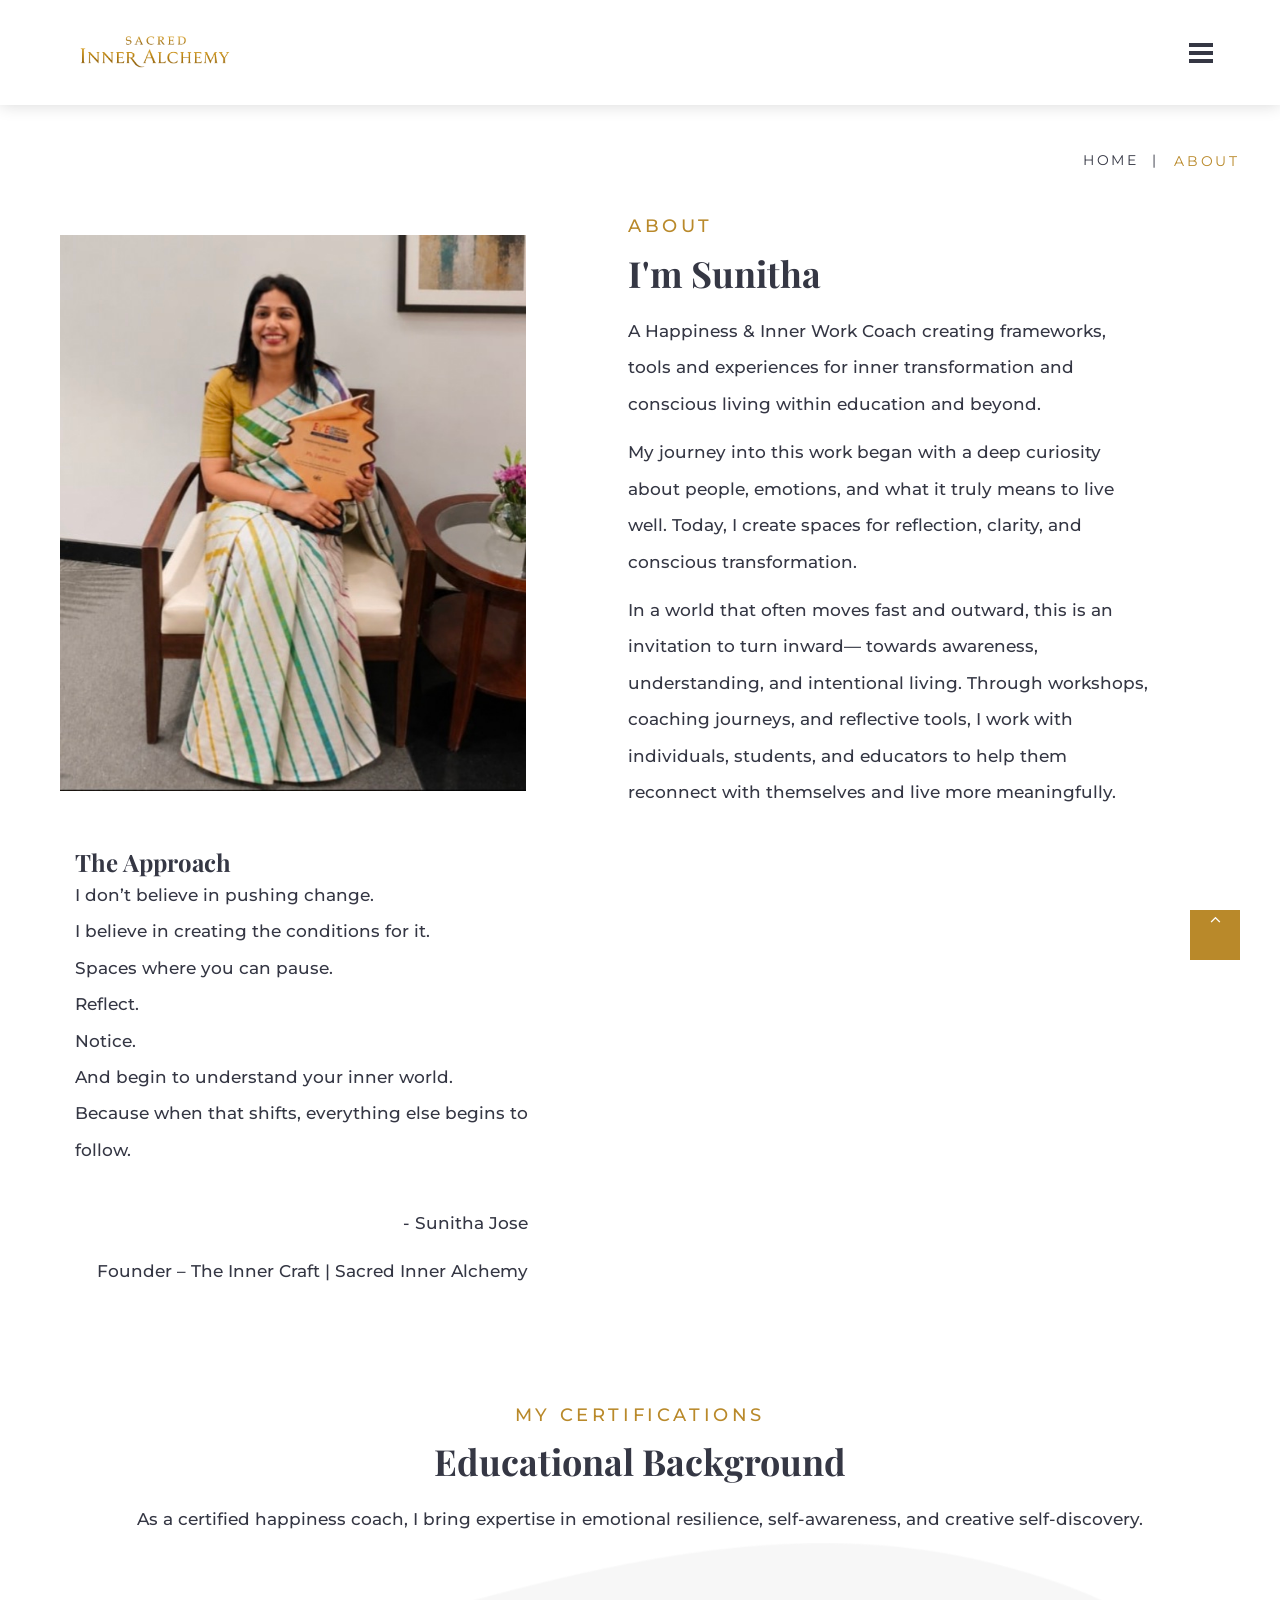
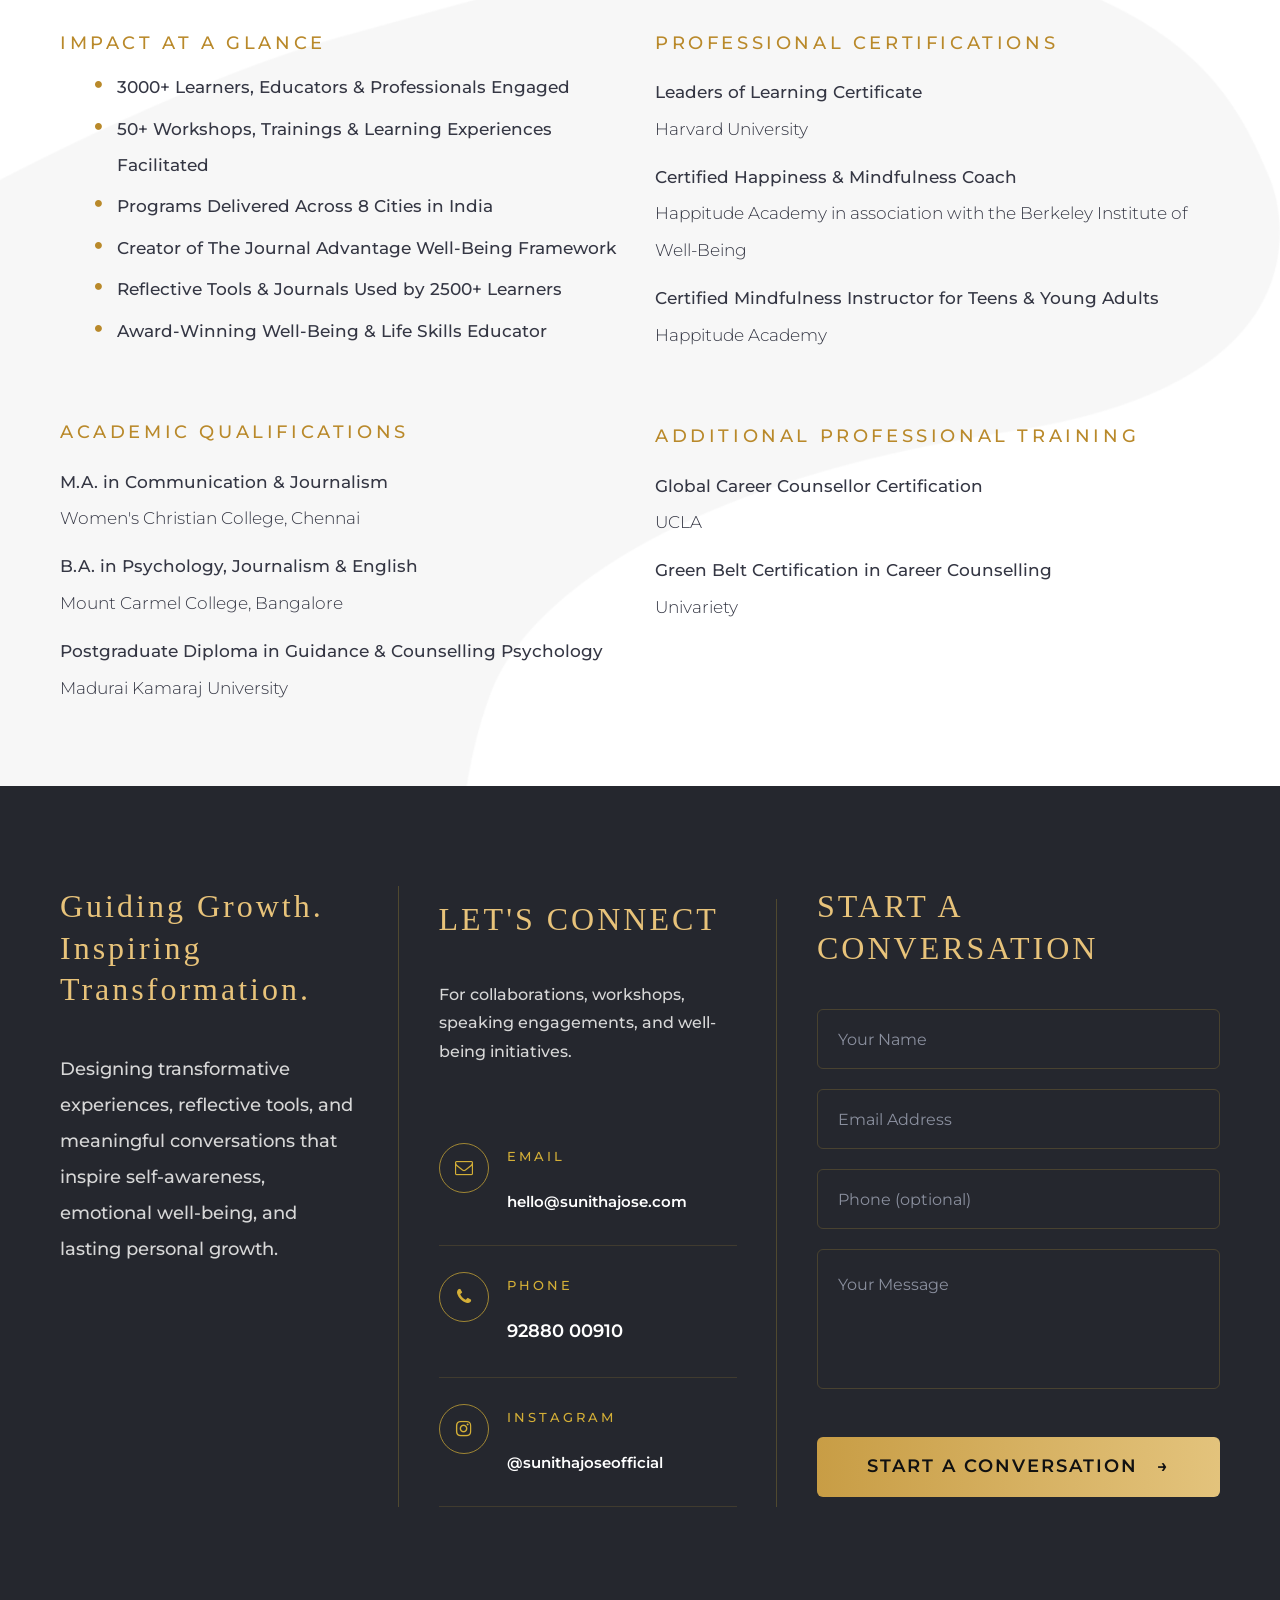
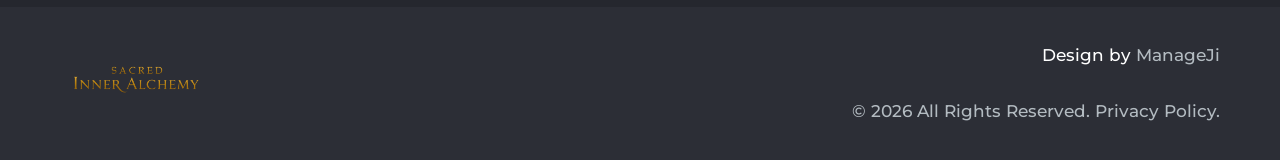
==== commit ad61212a: "alignment chagnes 20260706" ====
--- a/about.html
+++ b/about.html
@@ -137,11 +137,11 @@
             <div class="col-md-7 col-lg-6">
                <h6>Impact at a Glance</h6>
               <ul class="list-marked">
-                <li>2,500+ Learners, Educators & Professionals Engaged</li>
-                <li>40+ Workshops, Trainings & Learning Experiences Facilitated</li>
-				<li>Programs Delivered Across 7 Cities in India</li>
+                <li>3000+ Learners, Educators & Professionals Engaged</li>
+                <li>50+ Workshops, Trainings & Learning Experiences Facilitated</li>
+				<li>Programs Delivered Across 8 Cities in India</li>
                 <li>Creator of The Journal Advantage Well-Being Framework</li>
-				<li>Reflective Tools & Journals Used by 2,000+ Learners</li>
+				<li>Reflective Tools & Journals Used by 2500+ Learners</li>
                 <li>Award-Winning Well-Being & Life Skills Educator</li>
               </ul>
 			  </br>
@@ -204,8 +204,8 @@
 
                 <p>
                     Designing transformative experiences, reflective tools,
-                    and meaningful conversations that inspire </br>self-awareness,
-                    emotional well-being, </br>and lasting personal growth.
+                    and meaningful conversations that inspire self-awareness,
+                    emotional well-being, and lasting personal growth.
                 </p>
 
             </div>
@@ -276,18 +276,18 @@
 
                 <h2>START A CONVERSATION</h2>
 
-                <form method="post" action="bat/rd-mailform.php">
-
+                <form method="post" action="https://api.web3forms.com/submit" method="POST">
+					<input type="hidden" name="access_key" value="caa12398-0a85-4a3f-9f09-d6c62febed64">
                     <div class="form-wrap">
                         <input type="text"
                                name="name"
-                               placeholder="Your Name">
+                               placeholder="Your Name" required>
                     </div>
 
                     <div class="form-wrap">
                         <input type="email"
                                name="email"
-                               placeholder="Email Address">
+                               placeholder="Email Address" required>
                     </div>
 
                     <div class="form-wrap">
@@ -298,7 +298,7 @@
 
                     <div class="form-wrap">
                         <textarea name="message"
-                                  placeholder="Your Message"></textarea>
+                                  placeholder="Your Message" required></textarea>
                     </div>
 
                     <button class="contact-btn" type="submit">
--- a/css/footera.css
+++ b/css/footera.css
@@ -1,312 +1,312 @@
-.contact-footer {
-    background: linear-gradient(90deg, #25272e 0%, #25272e 100%);
-    padding: 100px 0;
-    color: #f5f5f5;
-    overflow: hidden;
-}
-
-.container {
-    width: 100%;
-    max-width: 1400px;
-    margin: 0 auto;
-    padding: 0 60px;
-    box-sizing: border-box;
-}
-
-.contact-wrapper {
-    display: grid;
-    grid-template-columns: 1fr 1fr 1.35fr;
-    column-gap: 80px;
-    position: relative;
-}
-
-/* Vertical divider lines */
-.contact-intro,
-.contact-info {
-    position: relative;
-}
-
-.contact-intro::after,
-.contact-info::after {
-    content: "";
-    position: absolute;
-    top: 0;
-    right: -40px;
-    width: 1px;
-    height: 100%;
-    background: rgba(212, 175, 55, 0.25);
-}
-
-/* Headings */
-.contact-intro h2,
-.contact-info h2,
-.contact-form-area h2 {
-    font-family: Georgia, serif;
-    color: #e8c37a;
-    font-weight: 400;
-    letter-spacing: 3px;
-    line-height: 1.3;
-    margin-bottom: 40px;
-}
-
-/* First Column */
-.contact-intro h2 {
-    font-size: 32px;
-    max-width: 380px;
-}
-
-.contact-intro p {
-    max-width: 360px;
-    color: #d7d7d7;
-    font-size: 18px;
-    line-height: 2;
-}
-
-/* Second Column */
-.contact-info h2,
-.contact-form-area h2 {
-    font-size: 32px;
-}
-
-.contact-text {
-    color: #d7d7d7;
-    font-size: 16px;
-    line-height: 1.8;
-    margin-bottom: 50px;
-}
-
-.contact-item {
-    display: flex;
-    gap: 18px;
-    align-items: flex-start;
-    padding: 26px 0;
-    border-bottom: 1px solid rgba(212, 175, 55, 0.15);
-}
-
-.contact-icon {
-    width: 50px;
-    height: 50px;
-    min-width: 50px;
-    display: flex;
-    align-items: center;
-    justify-content: center;
-    border: 1px solid rgba(212, 175, 55, 0.7);
-    border-radius: 50%;
-    color: #d4af37;
-    font-size: 18px;
-}
-
-.contact-content {
-    min-width: 0;
-}
-
-.contact-content span {
-    display: block;
-    color: #d4af37;
-    font-size: 13px;
-    letter-spacing: 3px;
-    margin-bottom: 12px;
-}
-
-.contact-content a {
-    color: #ffffff;
-    text-decoration: none;
-    font-size: 15px;
-    font-weight: 600;
-    word-break: break-word;
-}
-
-.contact-content a:hover {
-    color: #d4af37;
-}
-
-/* Third Column */
-.form-wrap {
-    margin-bottom: 20px;
-}
-
-.contact-form-area input,
-.contact-form-area textarea {
-    width: 100%;
-    background: transparent;
-    border: 1px solid rgba(212, 175, 55, 0.2);
-    border-radius: 6px;
-    color: #ffffff;
-    font-size: 16px;
-    padding: 18px 20px;
-    outline: none;
-    box-sizing: border-box;
-}
-
-.contact-form-area input {
-    height: 60px;
-}
-
-.contact-form-area textarea {
-    min-height: 140px;
-    resize: none;
-}
-
-.contact-form-area input::placeholder,
-.contact-form-area textarea::placeholder {
-    color: #8a8f9e;
-}
-
-.contact-form-area input:focus,
-.contact-form-area textarea:focus {
-    border-color: #d4af37;
-}
-
-.contact-btn {
-    width: 100%;
-    height: 60px;
-    border: none;
-    border-radius: 6px;
-    background: linear-gradient(90deg, #c89d45, #e3c37c);
-    color: #111111;
-    font-size: 18px;
-    font-weight: 600;
-    letter-spacing: 2px;
-    cursor: pointer;
-    transition: all 0.3s ease;
-}
-
-.contact-btn span {
-    margin-left: 12px;
-}
-
-.contact-btn:hover {
-    transform: translateY(-2px);
-}
-
-/* ============================
-   Tablet
-   ============================ */
-@media (max-width: 1199px) {
-
-    .container {
-        padding: 0 40px;
-    }
-
-    .contact-wrapper {
-        grid-template-columns: 1fr;
-        row-gap: 60px;
-    }
-
-    .contact-intro::after,
-    .contact-info::after {
-        display: none;
-    }
-
-    .contact-intro,
-    .contact-info {
-        padding-bottom: 40px;
-        border-bottom: 1px solid rgba(212, 175, 55, 0.2);
-    }
-
-    .contact-intro h2,
-    .contact-intro p {
-        max-width: 100%;
-    }
-
-}
-
-/* ============================
-   Mobile
-   ============================ */
-@media (max-width: 767px) {
-
-    .contact-footer {
-        padding: 70px 0;
-    }
-
-    .container {
-        padding: 0 20px;
-    }
-
-    .contact-wrapper {
-        row-gap: 50px;
-    }
-
-    .contact-intro h2 {
-        font-size: 26px;
-        letter-spacing: 1px;
-        margin-bottom: 24px;
-        max-width: 100%;
-    }
-
-    .contact-info h2,
-    .contact-form-area h2 {
-        font-size: 22px;
-        letter-spacing: 1px;
-        margin-bottom: 24px;
-    }
-
-    .contact-intro p {
-        font-size: 15px;
-        line-height: 1.7;
-        max-width: 100%;
-    }
-
-    .contact-intro p br {
-        display: none;
-    }
-
-    .contact-text {
-        font-size: 14px;
-        margin-bottom: 30px;
-    }
-
-    .contact-item {
-        padding: 18px 0;
-        gap: 14px;
-    }
-
-    .contact-icon {
-        width: 42px;
-        height: 42px;
-        min-width: 42px;
-        font-size: 16px;
-    }
-
-    .contact-content a {
-        font-size: 14px;
-    }
-
-    .contact-form-area input,
-    .contact-form-area textarea {
-        padding: 14px 16px;
-        font-size: 15px;
-    }
-
-    .contact-form-area input {
-        height: 52px;
-    }
-
-    .contact-btn {
-        font-size: 15px;
-        letter-spacing: 1px;
-        height: 52px;
-    }
-
-}
-
-/* ============================
-   Small Mobile
-   ============================ */
-@media (max-width: 380px) {
-
-    .container {
-        padding: 0 16px;
-    }
-
-    .contact-intro h2 {
-        font-size: 22px;
-    }
-
-    .contact-info h2,
-    .contact-form-area h2 {
-        font-size: 20px;
-    }
-
+.contact-footer {
+    background: linear-gradient(90deg, #25272e 0%, #25272e 100%);
+    padding: 100px 0;
+    color: #f5f5f5;
+    overflow: hidden;
+}
+
+.container {
+    width: 100%;
+    max-width: 1400px;
+    margin: 0 auto;
+    padding: 0 60px;
+    box-sizing: border-box;
+}
+
+.contact-wrapper {
+    display: grid;
+    grid-template-columns: 1fr 1fr 1.35fr;
+    column-gap: 80px;
+    position: relative;
+}
+
+/* Vertical divider lines */
+.contact-intro,
+.contact-info {
+    position: relative;
+}
+
+.contact-intro::after,
+.contact-info::after {
+    content: "";
+    position: absolute;
+    top: 0;
+    right: -40px;
+    width: 1px;
+    height: 100%;
+    background: rgba(212, 175, 55, 0.25);
+}
+
+/* Headings */
+.contact-intro h2,
+.contact-info h2,
+.contact-form-area h2 {
+    font-family: Georgia, serif;
+    color: #e8c37a;
+    font-weight: 400;
+    letter-spacing: 3px;
+    line-height: 1.3;
+    margin-bottom: 40px;
+}
+
+/* First Column */
+.contact-intro h2 {
+    font-size: 32px;
+    max-width: 380px;
+}
+
+.contact-intro p {
+    max-width: 360px;
+    color: #d7d7d7;
+    font-size: 18px;
+    line-height: 2;
+}
+
+/* Second Column */
+.contact-info h2,
+.contact-form-area h2 {
+    font-size: 32px;
+}
+
+.contact-text {
+    color: #d7d7d7;
+    font-size: 16px;
+    line-height: 1.8;
+    margin-bottom: 50px;
+}
+
+.contact-item {
+    display: flex;
+    gap: 18px;
+    align-items: flex-start;
+    padding: 26px 0;
+    border-bottom: 1px solid rgba(212, 175, 55, 0.15);
+}
+
+.contact-icon {
+    width: 50px;
+    height: 50px;
+    min-width: 50px;
+    display: flex;
+    align-items: center;
+    justify-content: center;
+    border: 1px solid rgba(212, 175, 55, 0.7);
+    border-radius: 50%;
+    color: #d4af37;
+    font-size: 18px;
+}
+
+.contact-content {
+    min-width: 0;
+}
+
+.contact-content span {
+    display: block;
+    color: #d4af37;
+    font-size: 13px;
+    letter-spacing: 3px;
+    margin-bottom: 12px;
+}
+
+.contact-content a {
+    color: #ffffff;
+    text-decoration: none;
+    font-size: 15px;
+    font-weight: 600;
+    word-break: break-word;
+}
+
+.contact-content a:hover {
+    color: #d4af37;
+}
+
+/* Third Column */
+.form-wrap {
+    margin-bottom: 20px;
+}
+
+.contact-form-area input,
+.contact-form-area textarea {
+    width: 100%;
+    background: transparent;
+    border: 1px solid rgba(212, 175, 55, 0.2);
+    border-radius: 6px;
+    color: #ffffff;
+    font-size: 16px;
+    padding: 18px 20px;
+    outline: none;
+    box-sizing: border-box;
+}
+
+.contact-form-area input {
+    height: 60px;
+}
+
+.contact-form-area textarea {
+    min-height: 140px;
+    resize: none;
+}
+
+.contact-form-area input::placeholder,
+.contact-form-area textarea::placeholder {
+    color: #8a8f9e;
+}
+
+.contact-form-area input:focus,
+.contact-form-area textarea:focus {
+    border-color: #d4af37;
+}
+
+.contact-btn {
+    width: 100%;
+    height: 60px;
+    border: none;
+    border-radius: 6px;
+    background: linear-gradient(90deg, #c89d45, #e3c37c);
+    color: #111111;
+    font-size: 18px;
+    font-weight: 600;
+    letter-spacing: 2px;
+    cursor: pointer;
+    transition: all 0.3s ease;
+}
+
+.contact-btn span {
+    margin-left: 12px;
+}
+
+.contact-btn:hover {
+    transform: translateY(-2px);
+}
+
+/* ============================
+   Tablet
+   ============================ */
+@media (max-width: 1199px) {
+
+    .container {
+        padding: 0 40px;
+    }
+
+    .contact-wrapper {
+        grid-template-columns: 1fr;
+        row-gap: 60px;
+    }
+
+    .contact-intro::after,
+    .contact-info::after {
+        display: none;
+    }
+
+    .contact-intro,
+    .contact-info {
+        padding-bottom: 40px;
+        border-bottom: 1px solid rgba(212, 175, 55, 0.2);
+    }
+
+    .contact-intro h2,
+    .contact-intro p {
+        max-width: 100%;
+    }
+
+}
+
+/* ============================
+   Mobile
+   ============================ */
+@media (max-width: 767px) {
+
+    .contact-footer {
+        padding: 70px 0;
+    }
+
+    .container {
+        padding: 0 20px;
+    }
+
+    .contact-wrapper {
+        row-gap: 50px;
+    }
+
+    .contact-intro h2 {
+        font-size: 26px;
+        letter-spacing: 1px;
+        margin-bottom: 24px;
+        max-width: 100%;
+    }
+
+    .contact-info h2,
+    .contact-form-area h2 {
+        font-size: 22px;
+        letter-spacing: 1px;
+        margin-bottom: 24px;
+    }
+
+    .contact-intro p {
+        font-size: 15px;
+        line-height: 1.7;
+        max-width: 100%;
+    }
+
+    .contact-intro p br {
+        display: none;
+    }
+
+    .contact-text {
+        font-size: 14px;
+        margin-bottom: 30px;
+    }
+
+    .contact-item {
+        padding: 18px 0;
+        gap: 14px;
+    }
+
+    .contact-icon {
+        width: 42px;
+        height: 42px;
+        min-width: 42px;
+        font-size: 16px;
+    }
+
+    .contact-content a {
+        font-size: 14px;
+    }
+
+    .contact-form-area input,
+    .contact-form-area textarea {
+        padding: 14px 16px;
+        font-size: 15px;
+    }
+
+    .contact-form-area input {
+        height: 52px;
+    }
+
+    .contact-btn {
+        font-size: 15px;
+        letter-spacing: 1px;
+        height: 52px;
+    }
+
+}
+
+/* ============================
+   Small Mobile
+   ============================ */
+@media (max-width: 380px) {
+
+    .container {
+        padding: 0 16px;
+    }
+
+    .contact-intro h2 {
+        font-size: 22px;
+    }
+
+    .contact-info h2,
+    .contact-form-area h2 {
+        font-size: 20px;
+    }
+
 }
